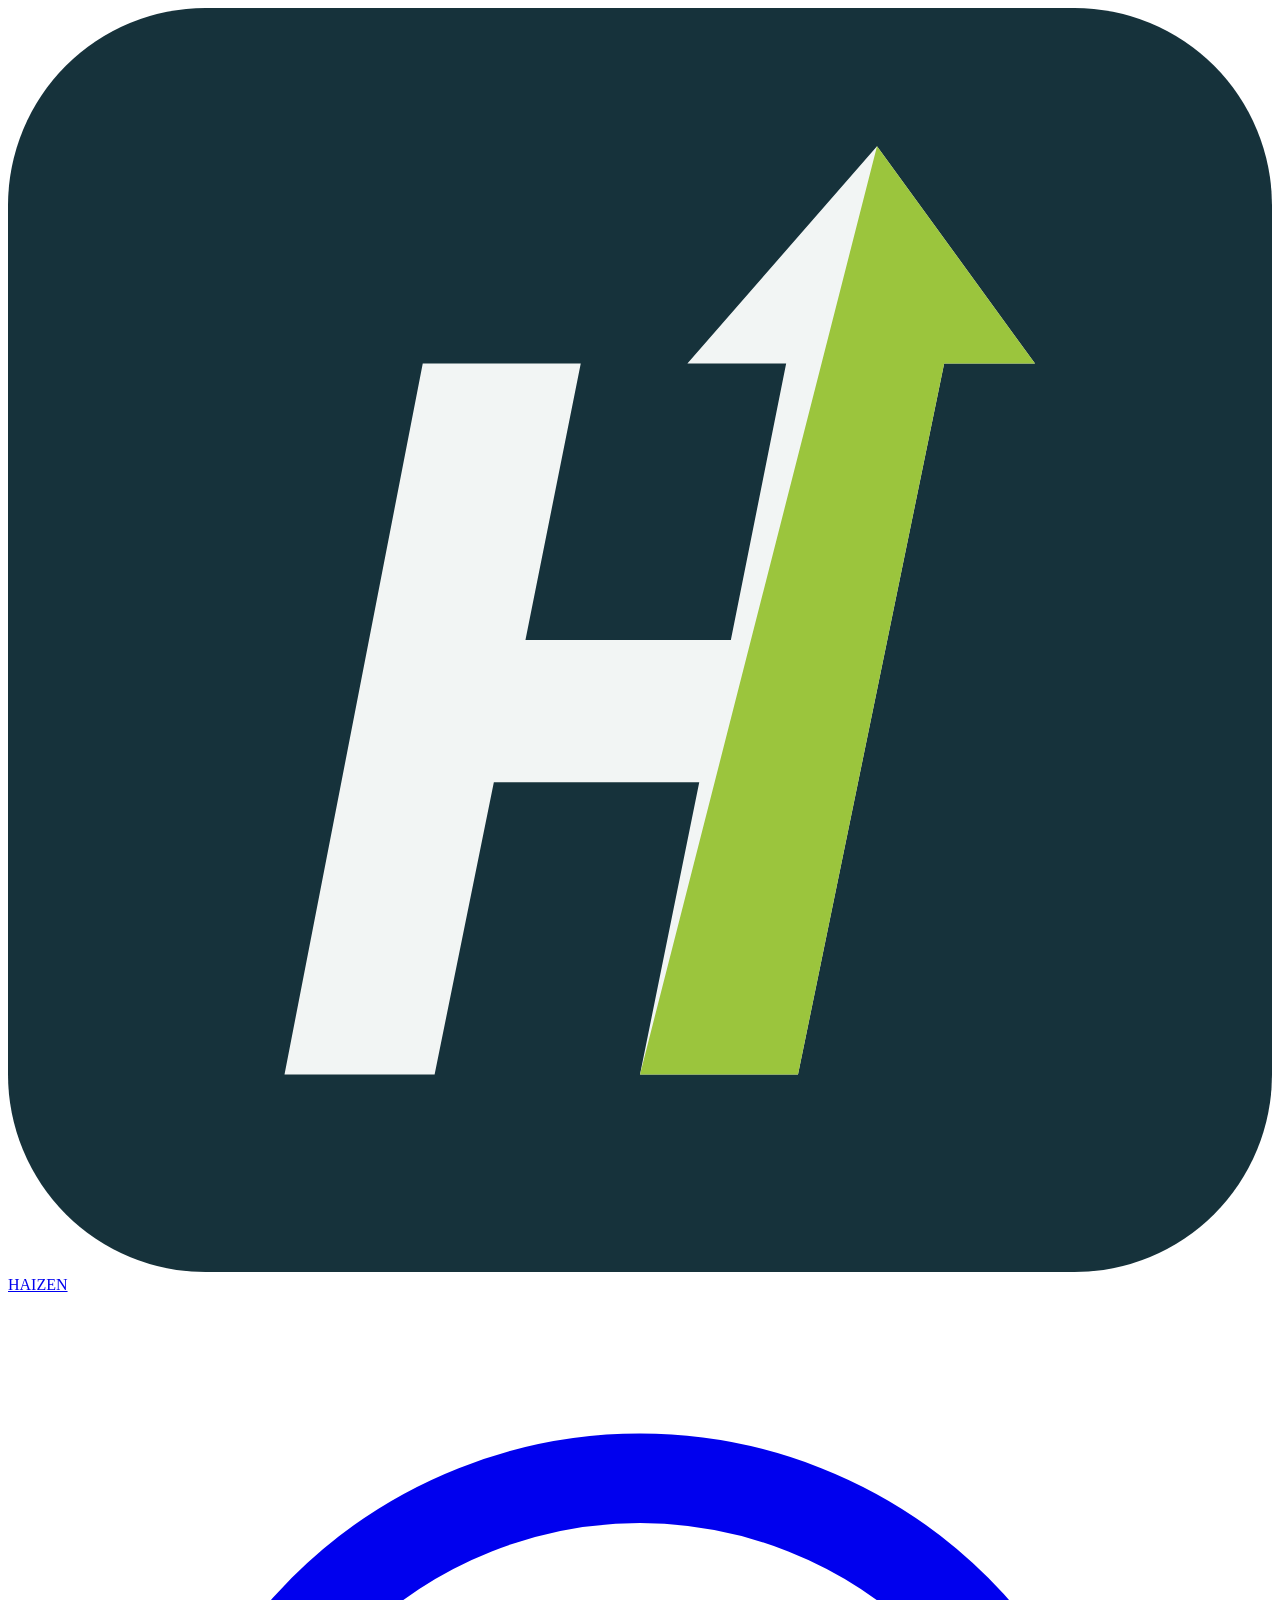
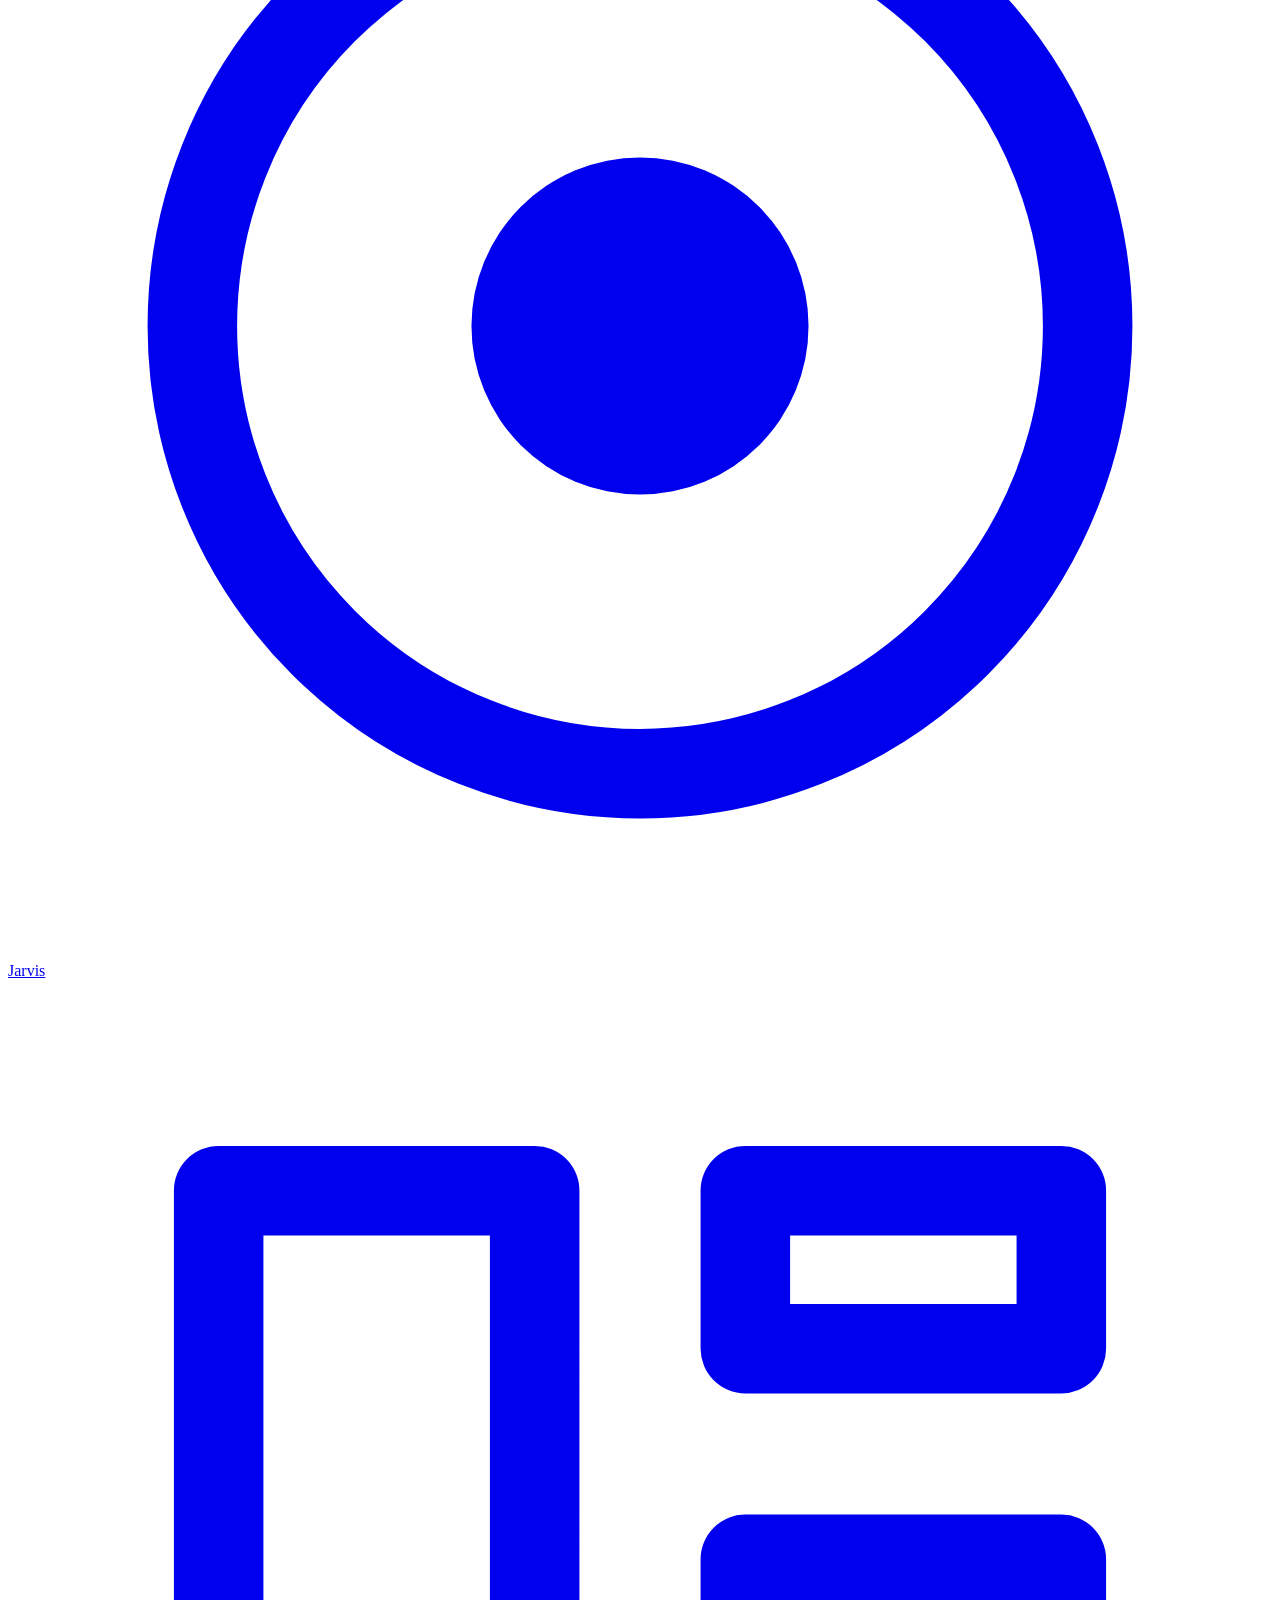
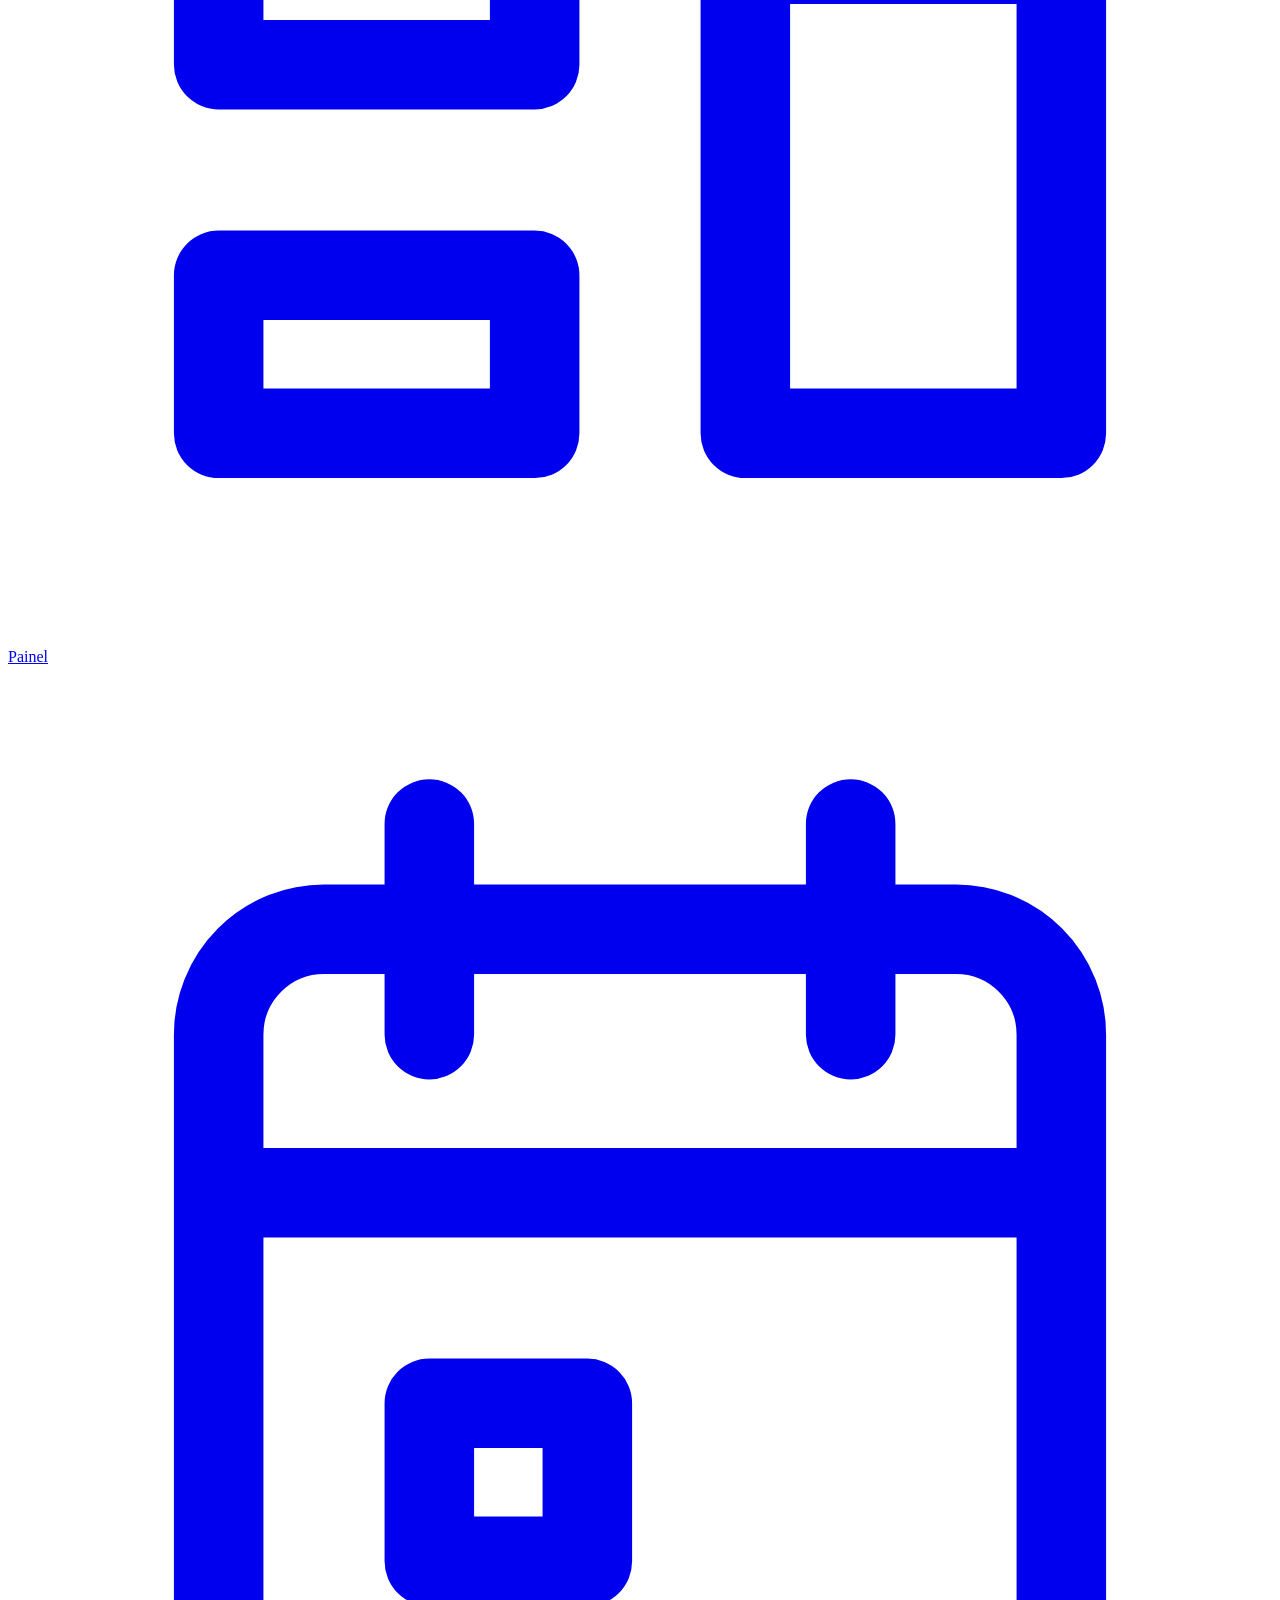
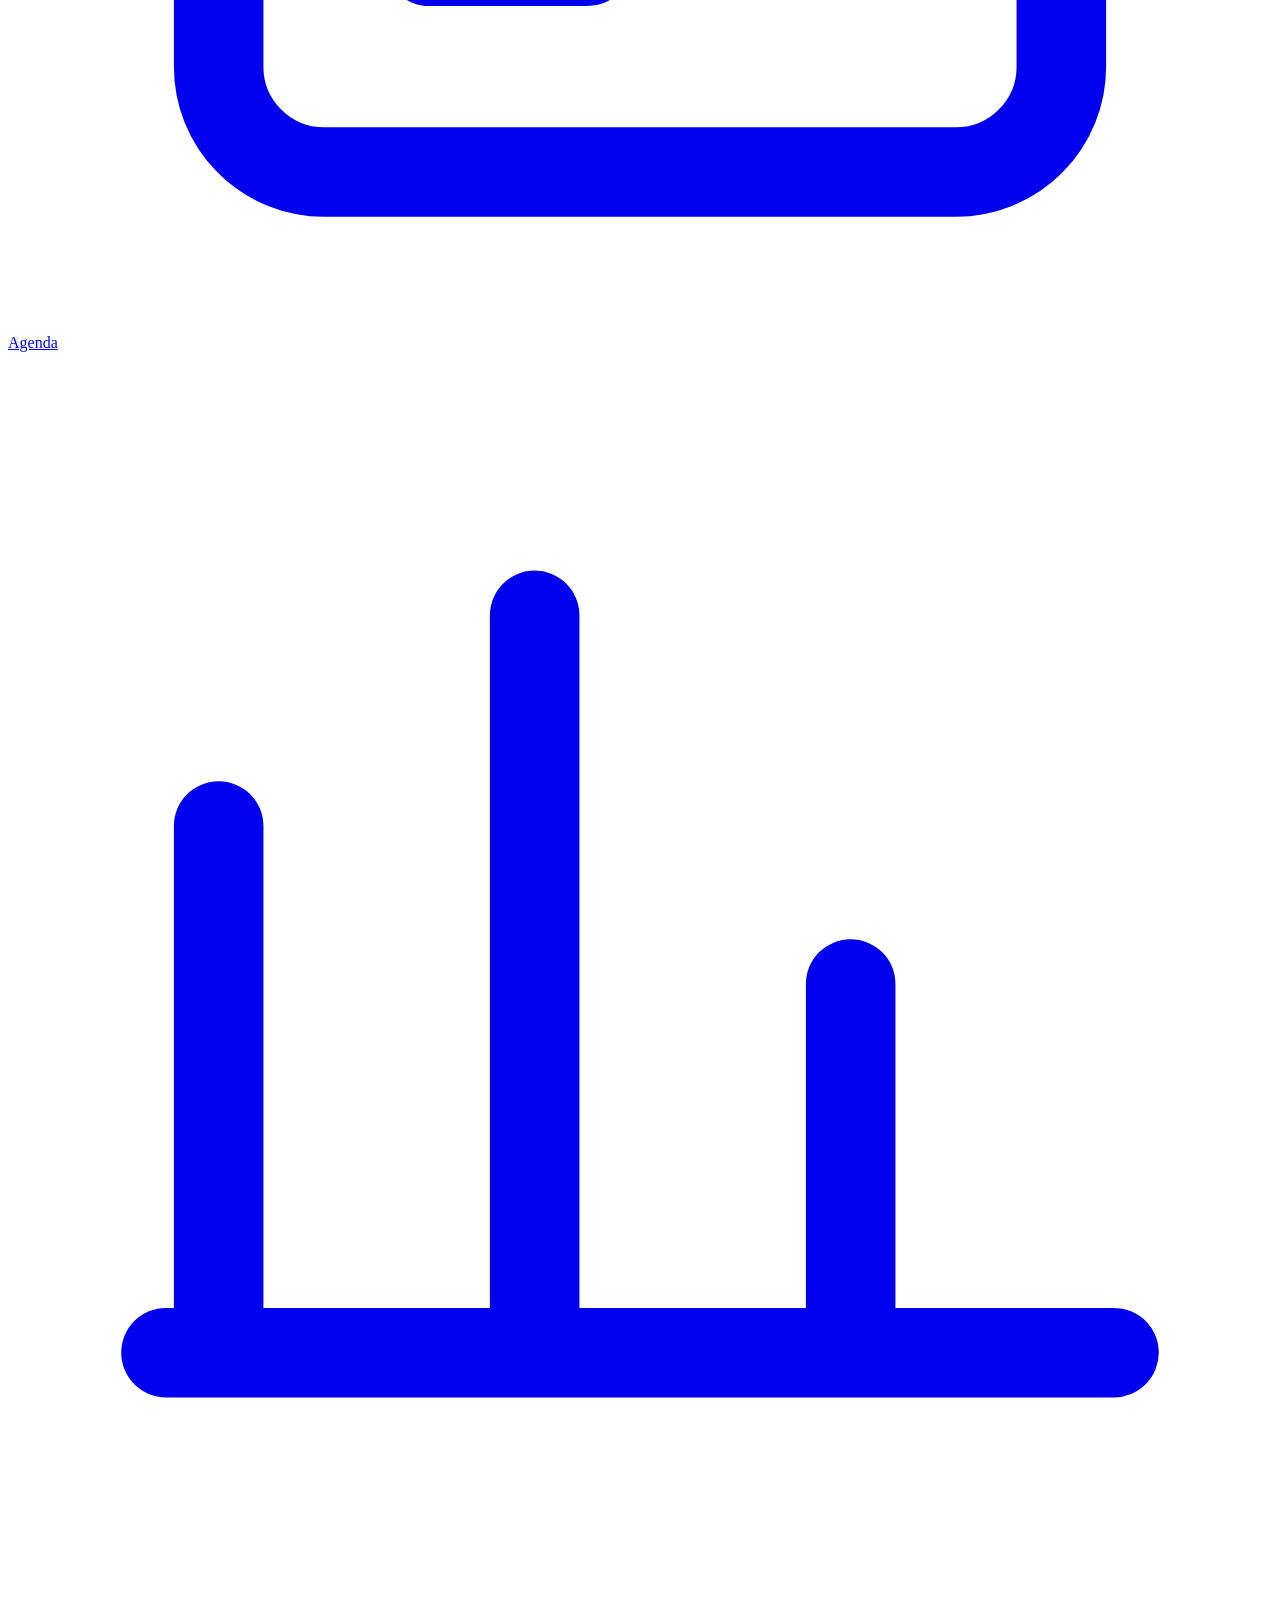
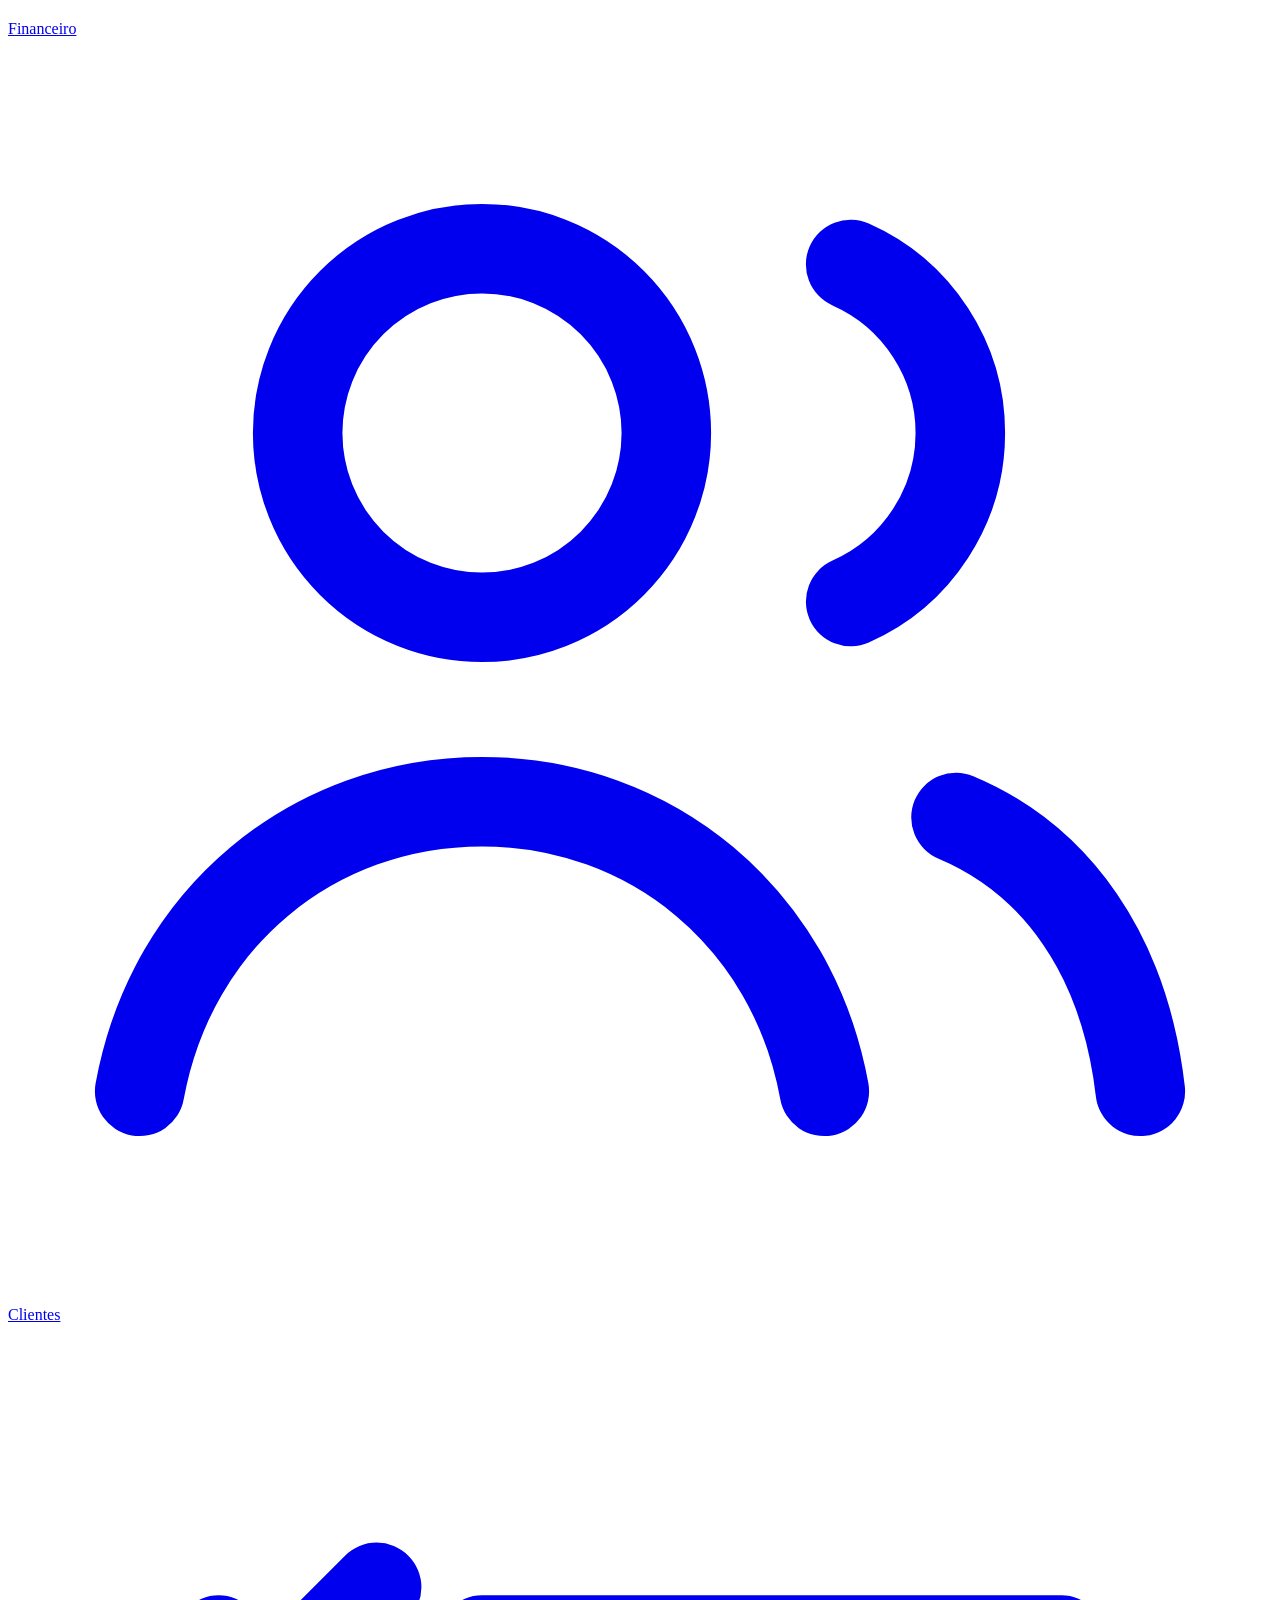
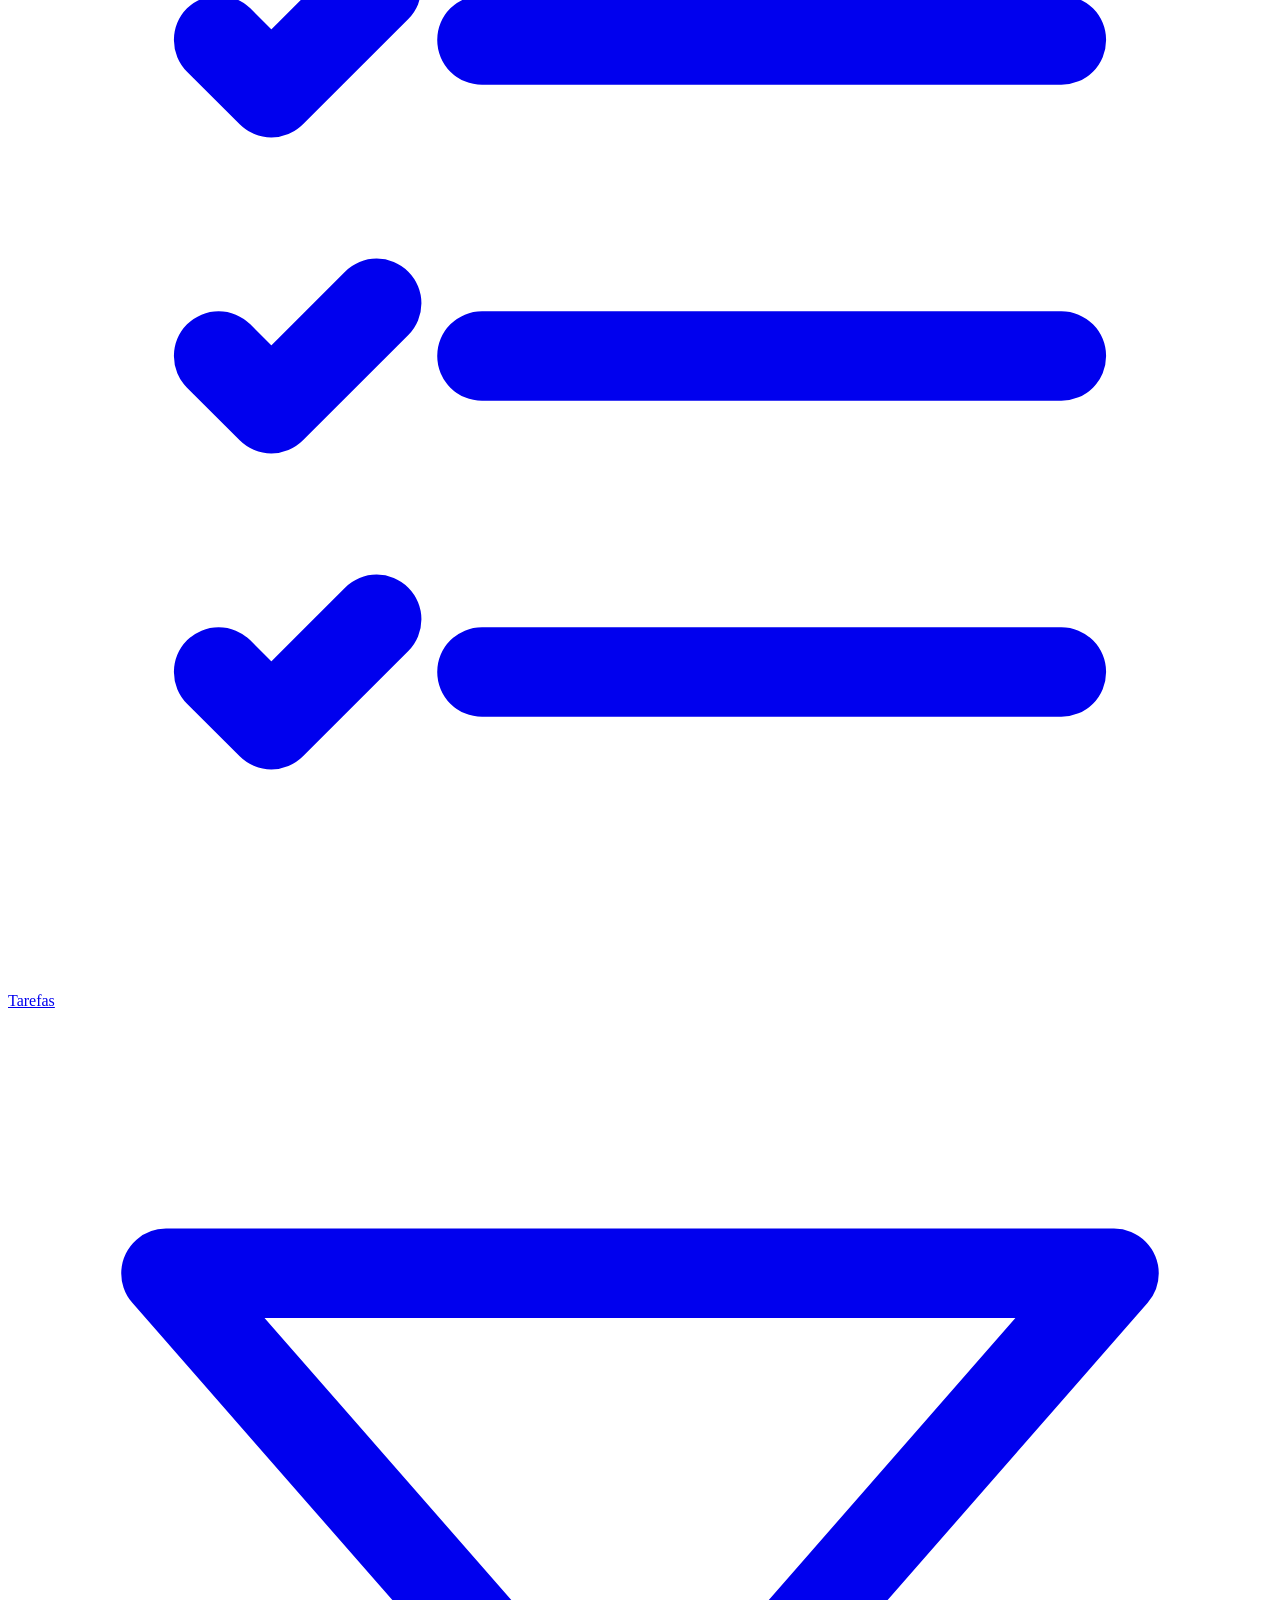
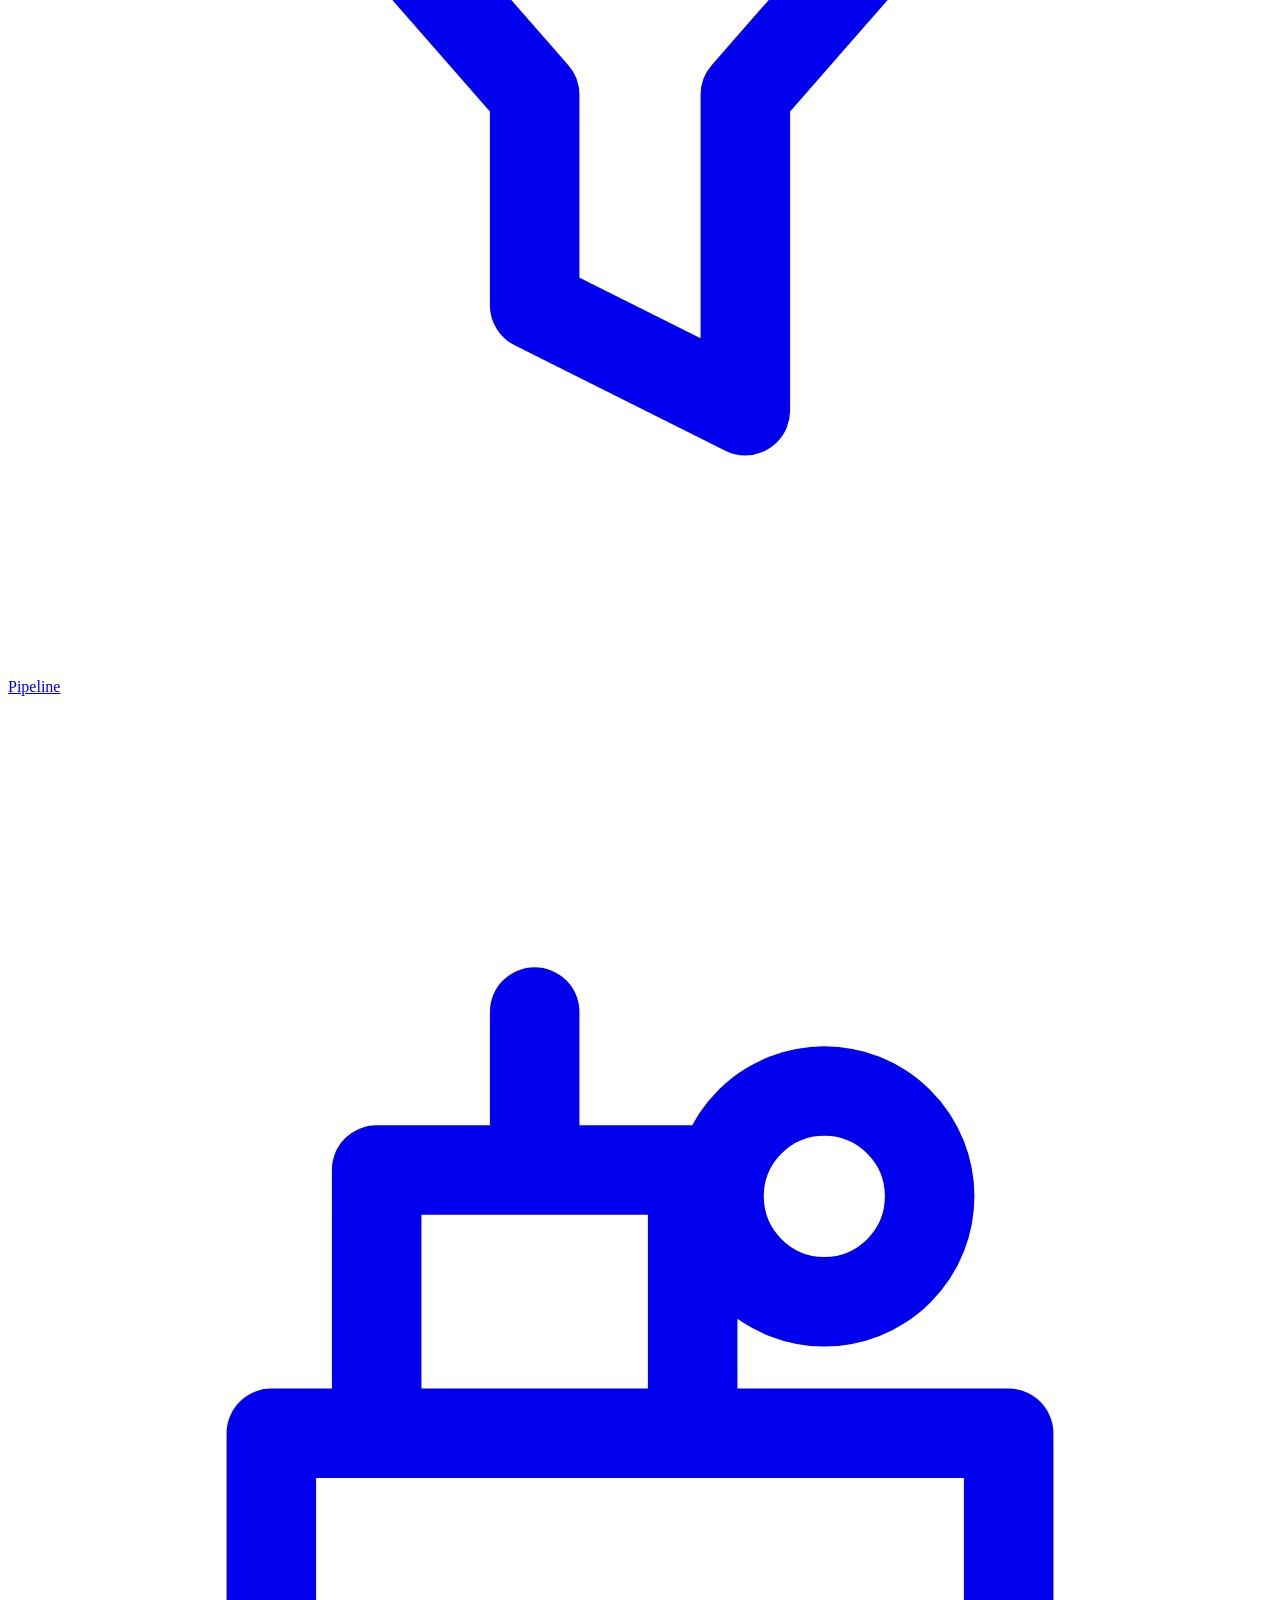
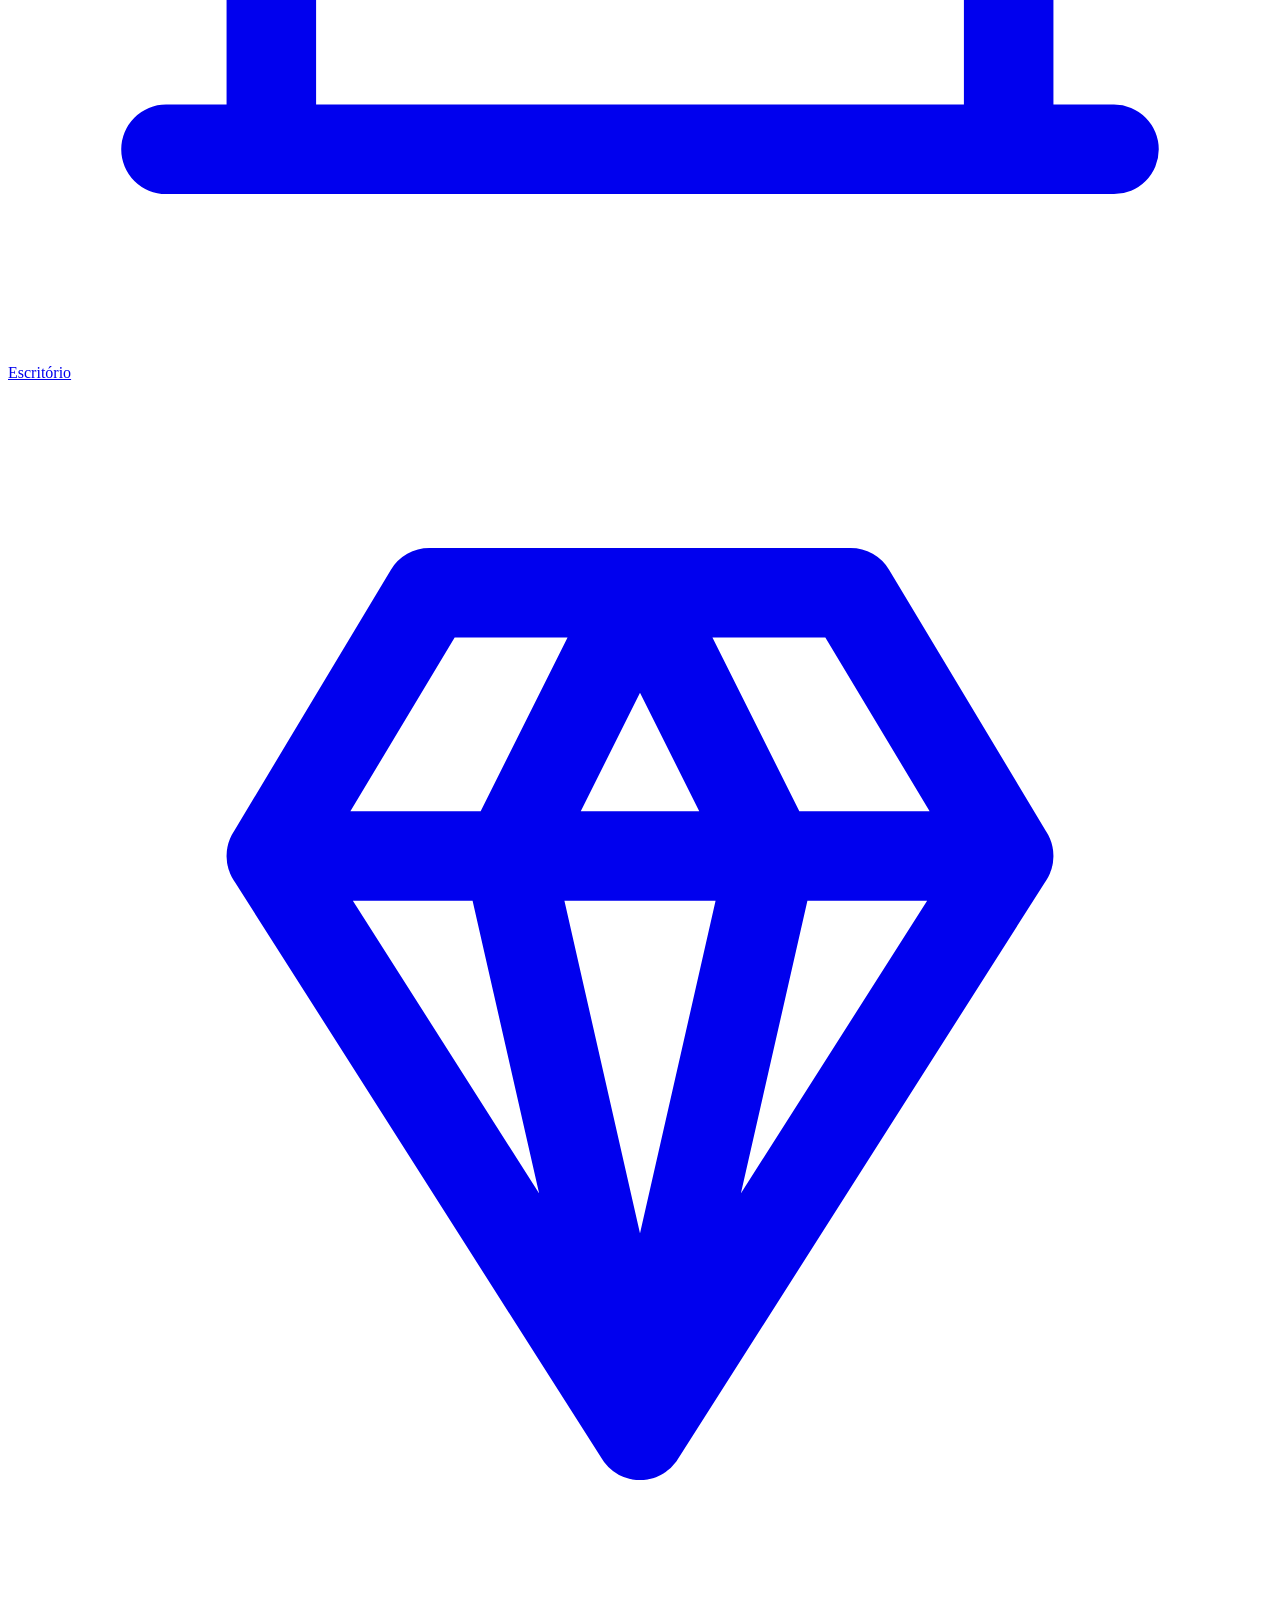
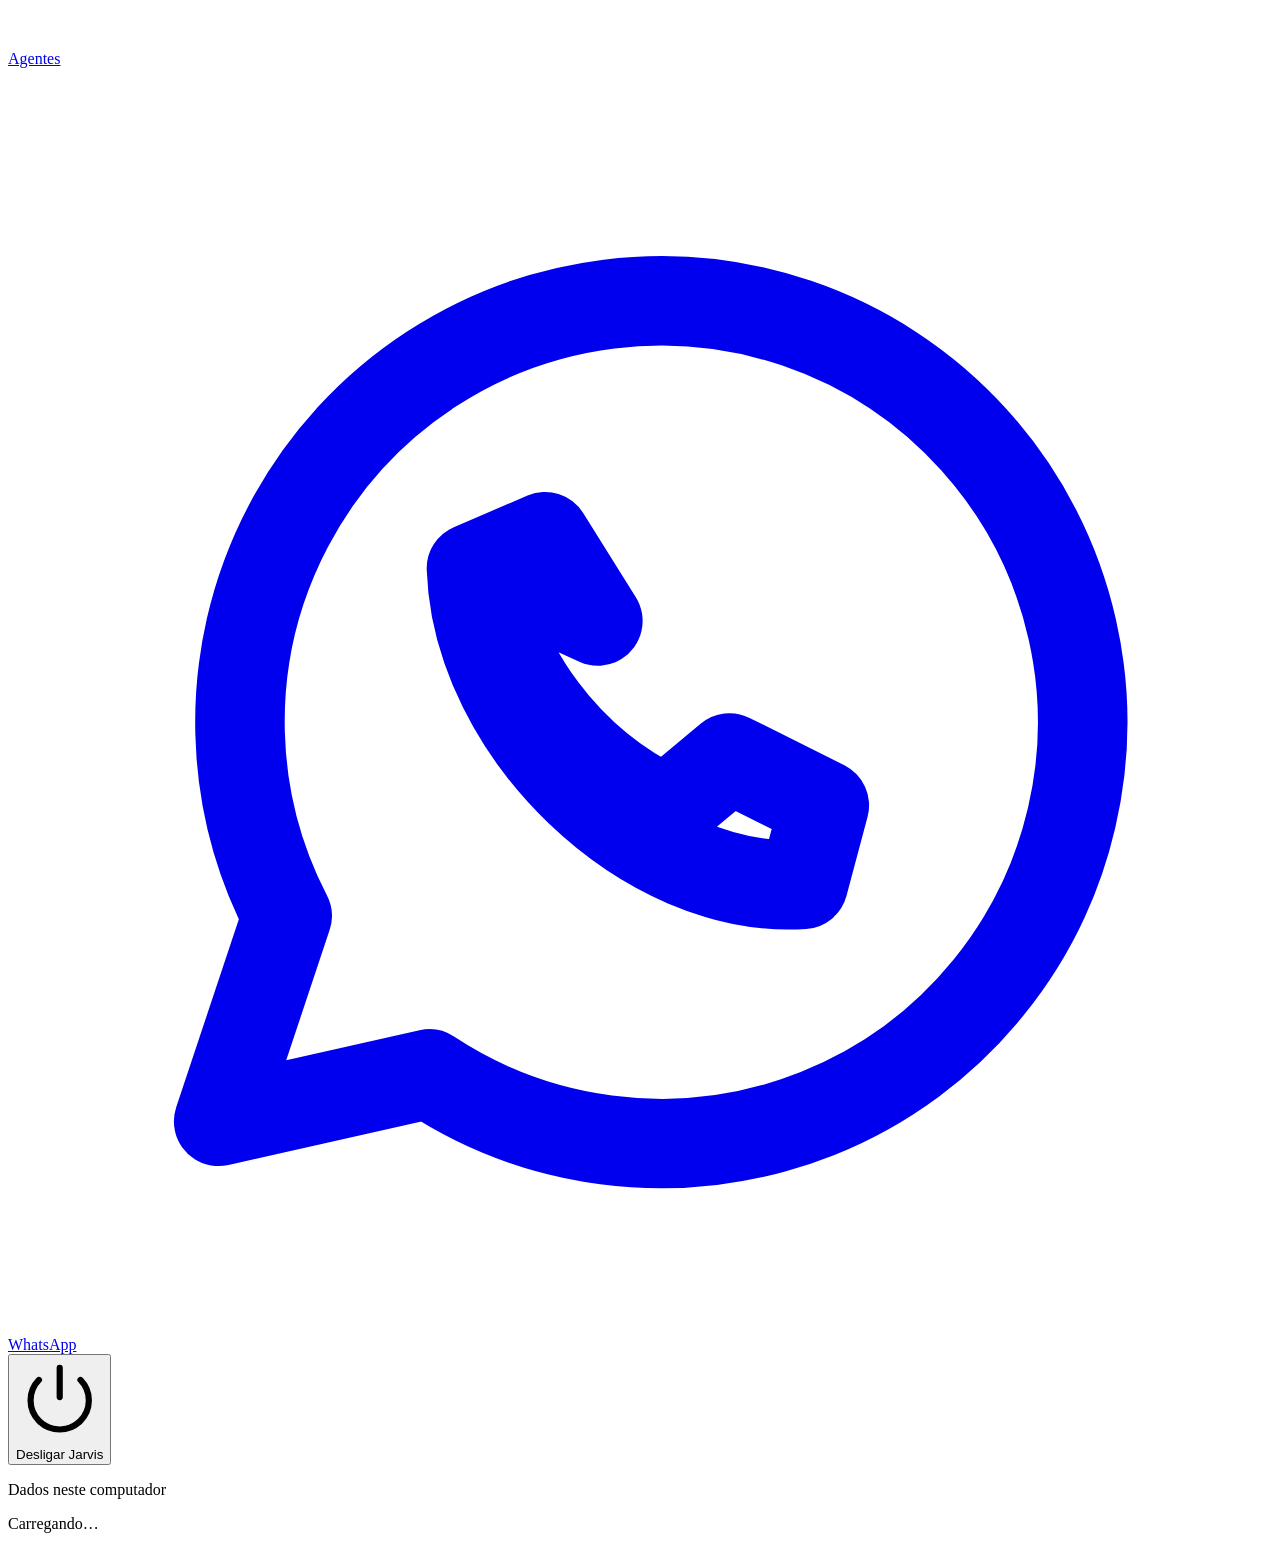
==== haizen/central/static/index.html @ 10f1055e "WhatsApp: mensagens de voz transcritas com o Whisper local; botão e comando de voz para desligar o J" ====
<!doctype html>
<html lang="pt-BR">
<head>
<meta charset="utf-8">
<meta name="viewport" content="width=device-width, initial-scale=1">
<title>Central HAIZEN</title>
<link rel="stylesheet" href="/app.css">
<link rel="icon" href="/icone.svg" type="image/svg+xml">
<link rel="manifest" href="/manifest.webmanifest">
<link rel="apple-touch-icon" href="/icone-192.png">
<meta name="theme-color" content="#0B1D23">
<meta name="apple-mobile-web-app-capable" content="yes">
<meta name="apple-mobile-web-app-title" content="Jarvis">
</head>
<body>
<aside class="trilho" aria-label="Navegação">
  <a class="marca" href="#/painel" aria-label="Central HAIZEN, ir para o painel">
    <svg class="marca-icone" viewBox="0 0 32 32" aria-hidden="true">
      <rect width="32" height="32" rx="5" fill="#16323B"/>
      <path d="M7 27 10.5 9h4l-1.4 7h5.2L19.7 9h-2.5L22 3.5 26 9h-2.3L20 27h-4l1.5-7.4h-5.2L10.8 27z" fill="#F2F5F4"/>
      <path d="M22 3.5 26 9h-2.3L20 27h-4" fill="#9BC53D"/>
    </svg>
    <span class="marca-nome">HAIZEN</span>
  </a>
  <nav aria-label="Telas">
    <a href="#/jarvis" data-rota="jarvis" class="nav-jarvis"><svg class="nav-icone" viewBox="0 0 24 24" aria-hidden="true"><circle cx="12" cy="12" r="8.5" fill="none" stroke="currentColor" stroke-width="1.7" stroke-linecap="round" stroke-linejoin="round"/><circle cx="12" cy="12" r="3.2" fill="currentColor"/></svg><span>Jarvis</span><span class="nav-estado" id="nav-estado" hidden></span></a>
    <div class="nav-grupo">
      <a href="#/painel" data-rota="painel"><svg class="nav-icone" viewBox="0 0 24 24" aria-hidden="true"><path d="M4 13h6V4H4zM14 20h6v-9h-6zM4 20h6v-3H4zM14 7h6V4h-6z" fill="none" stroke="currentColor" stroke-width="1.7" stroke-linecap="round" stroke-linejoin="round"/></svg><span>Painel</span></a>
      <a href="#/agenda" data-rota="agenda"><svg class="nav-icone" viewBox="0 0 24 24" aria-hidden="true"><path d="M4 7a2 2 0 0 1 2-2h12a2 2 0 0 1 2 2v12a2 2 0 0 1-2 2H6a2 2 0 0 1-2-2zM4 10h16M8 3v4M16 3v4M8 14h3v3H8z" fill="none" stroke="currentColor" stroke-width="1.7" stroke-linecap="round" stroke-linejoin="round"/></svg><span>Agenda</span></a>
      <a href="#/financeiro" data-rota="financeiro"><svg class="nav-icone" viewBox="0 0 24 24" aria-hidden="true"><path d="M4 19V9M10 19V5M16 19v-7M21 19H3" fill="none" stroke="currentColor" stroke-width="1.7" stroke-linecap="round" stroke-linejoin="round"/></svg><span>Financeiro</span></a>
      <a href="#/clientes" data-rota="clientes"><svg class="nav-icone" viewBox="0 0 24 24" aria-hidden="true"><path d="M9 11a3.5 3.5 0 1 0 0-7 3.5 3.5 0 0 0 0 7ZM2.5 20c.6-3.3 3.3-5.5 6.5-5.5s5.9 2.2 6.5 5.5M16 4.3a3.5 3.5 0 0 1 0 6.4M18 14.8c1.9.8 3.2 2.6 3.5 5.2" fill="none" stroke="currentColor" stroke-width="1.7" stroke-linecap="round" stroke-linejoin="round"/></svg><span>Clientes</span></a>
      <a href="#/tarefas" data-rota="tarefas"><svg class="nav-icone" viewBox="0 0 24 24" aria-hidden="true"><path d="M9 6h11M9 12h11M9 18h11M4 6l1 1 2-2M4 12l1 1 2-2M4 18l1 1 2-2" fill="none" stroke="currentColor" stroke-width="1.7" stroke-linecap="round" stroke-linejoin="round"/></svg><span>Tarefas</span></a>
      <a href="#/pipeline" data-rota="pipeline"><svg class="nav-icone" viewBox="0 0 24 24" aria-hidden="true"><path d="M3 5h18l-7 8v6l-4-2v-4z" fill="none" stroke="currentColor" stroke-width="1.7" stroke-linecap="round" stroke-linejoin="round"/></svg><span>Pipeline</span></a>
      <a href="#/escritorio" data-rota="escritorio"><svg class="nav-icone" viewBox="0 0 24 24" aria-hidden="true"><path d="M3 20h18M5 20v-6h14v6M7 14V9h6v5M10 9V6M15.5 11.5a2 2 0 1 0 0-4 2 2 0 0 0 0 4z" fill="none" stroke="currentColor" stroke-width="1.7" stroke-linecap="round" stroke-linejoin="round"/></svg><span>Escritório</span></a>
      <a href="#/agentes" data-rota="agentes"><svg class="nav-icone" viewBox="0 0 24 24" aria-hidden="true"><path d="M8 4h8l3 5-7 11L5 9z M5 9h14 M12 20 9.5 9 12 4l2.5 5z" fill="none" stroke="currentColor" stroke-width="1.7" stroke-linecap="round" stroke-linejoin="round"/></svg><span>Agentes</span> <span class="selo" id="selo-agentes" hidden></span></a>
      <a href="#/whatsapp" data-rota="whatsapp"><svg class="nav-icone" viewBox="0 0 24 24" aria-hidden="true"><path d="M4 20l1.3-3.9A8 8 0 1 1 8 19.1z" fill="none" stroke="currentColor" stroke-width="1.7" stroke-linecap="round" stroke-linejoin="round"/><path d="M9 9.5c.3 1.9 1.6 3.7 3.5 4.6l1.2-1 1.8.9-.4 1.5c-3 .2-6.2-2.9-6.3-6l1.4-.6 1 1.6z" fill="none" stroke="currentColor" stroke-width="1.7" stroke-linecap="round" stroke-linejoin="round"/></svg><span>WhatsApp</span></a>
    </div>
  </nav>
  <div class="trilho-sistema" id="sistema" hidden>
    <button type="button" class="mic-pilula" id="mic-global" aria-pressed="true"><span class="mic-ponto" aria-hidden="true"></span><span id="mic-global-rotulo">Microfone ligado</span></button>
    <button type="button" class="trilho-botao" id="abrir-ajustes" hidden><svg class="nav-icone" viewBox="0 0 24 24" aria-hidden="true"><path d="M12 15a3 3 0 1 0 0-6 3 3 0 0 0 0 6Z" fill="none" stroke="currentColor" stroke-width="1.7" stroke-linecap="round" stroke-linejoin="round"/><path d="M19.4 15a1.7 1.7 0 0 0 .3 1.8l.1.1a2 2 0 1 1-2.8 2.8l-.1-.1a1.7 1.7 0 0 0-1.8-.3 1.7 1.7 0 0 0-1 1.5V21a2 2 0 1 1-4 0v-.1a1.7 1.7 0 0 0-1.1-1.5 1.7 1.7 0 0 0-1.8.3l-.1.1a2 2 0 1 1-2.8-2.8l.1-.1a1.7 1.7 0 0 0 .3-1.8 1.7 1.7 0 0 0-1.5-1H3a2 2 0 1 1 0-4h.1a1.7 1.7 0 0 0 1.5-1.1 1.7 1.7 0 0 0-.3-1.8l-.1-.1a2 2 0 1 1 2.8-2.8l.1.1a1.7 1.7 0 0 0 1.8.3H9a1.7 1.7 0 0 0 1-1.5V3a2 2 0 1 1 4 0v.1a1.7 1.7 0 0 0 1 1.5 1.7 1.7 0 0 0 1.8-.3l.1-.1a2 2 0 1 1 2.8 2.8l-.1.1a1.7 1.7 0 0 0-.3 1.8V9a1.7 1.7 0 0 0 1.5 1H21a2 2 0 1 1 0 4h-.1a1.7 1.7 0 0 0-1.5 1Z" fill="none" stroke="currentColor" stroke-width="1.7" stroke-linecap="round" stroke-linejoin="round"/></svg><span>Ajustes</span></button>
  </div>
  <button type="button" class="trilho-botao desligar" id="desligar-jarvis"><svg class="nav-icone" viewBox="0 0 24 24" aria-hidden="true"><path d="M12 3v8M6.3 6.3a8 8 0 1 0 11.4 0" fill="none" stroke="currentColor" stroke-width="1.7" stroke-linecap="round" stroke-linejoin="round"/></svg><span>Desligar Jarvis</span></button>
  <p class="trilho-rodape">Dados neste computador</p>
</aside>

<div class="versao" id="versao" role="status" hidden>
  <span>Há uma versão nova do Jarvis instalada neste PC. Reinicie para usar.</span>
  <button class="botao primario" type="button" id="versao-reiniciar">Reiniciar agora</button>
</div>

<main id="conteudo" tabindex="-1">
  <p class="carregando">Carregando…</p>
</main>

<dialog id="dialogo">
  <form method="dialog" id="dialogo-form">
    <header class="dialogo-topo">
      <h2 id="dialogo-titulo"></h2>
      <button type="button" class="botao-icone" data-fechar aria-label="Fechar">✕</button>
    </header>
    <div id="dialogo-corpo"></div>
    <p class="erro" id="dialogo-erro" role="alert" hidden></p>
    <footer class="dialogo-acoes" id="dialogo-acoes"></footer>
  </form>
</dialog>

<div class="aviso" id="aviso" role="status" aria-live="polite" hidden></div>
<script src="/app.js"></script>
</body>
</html>
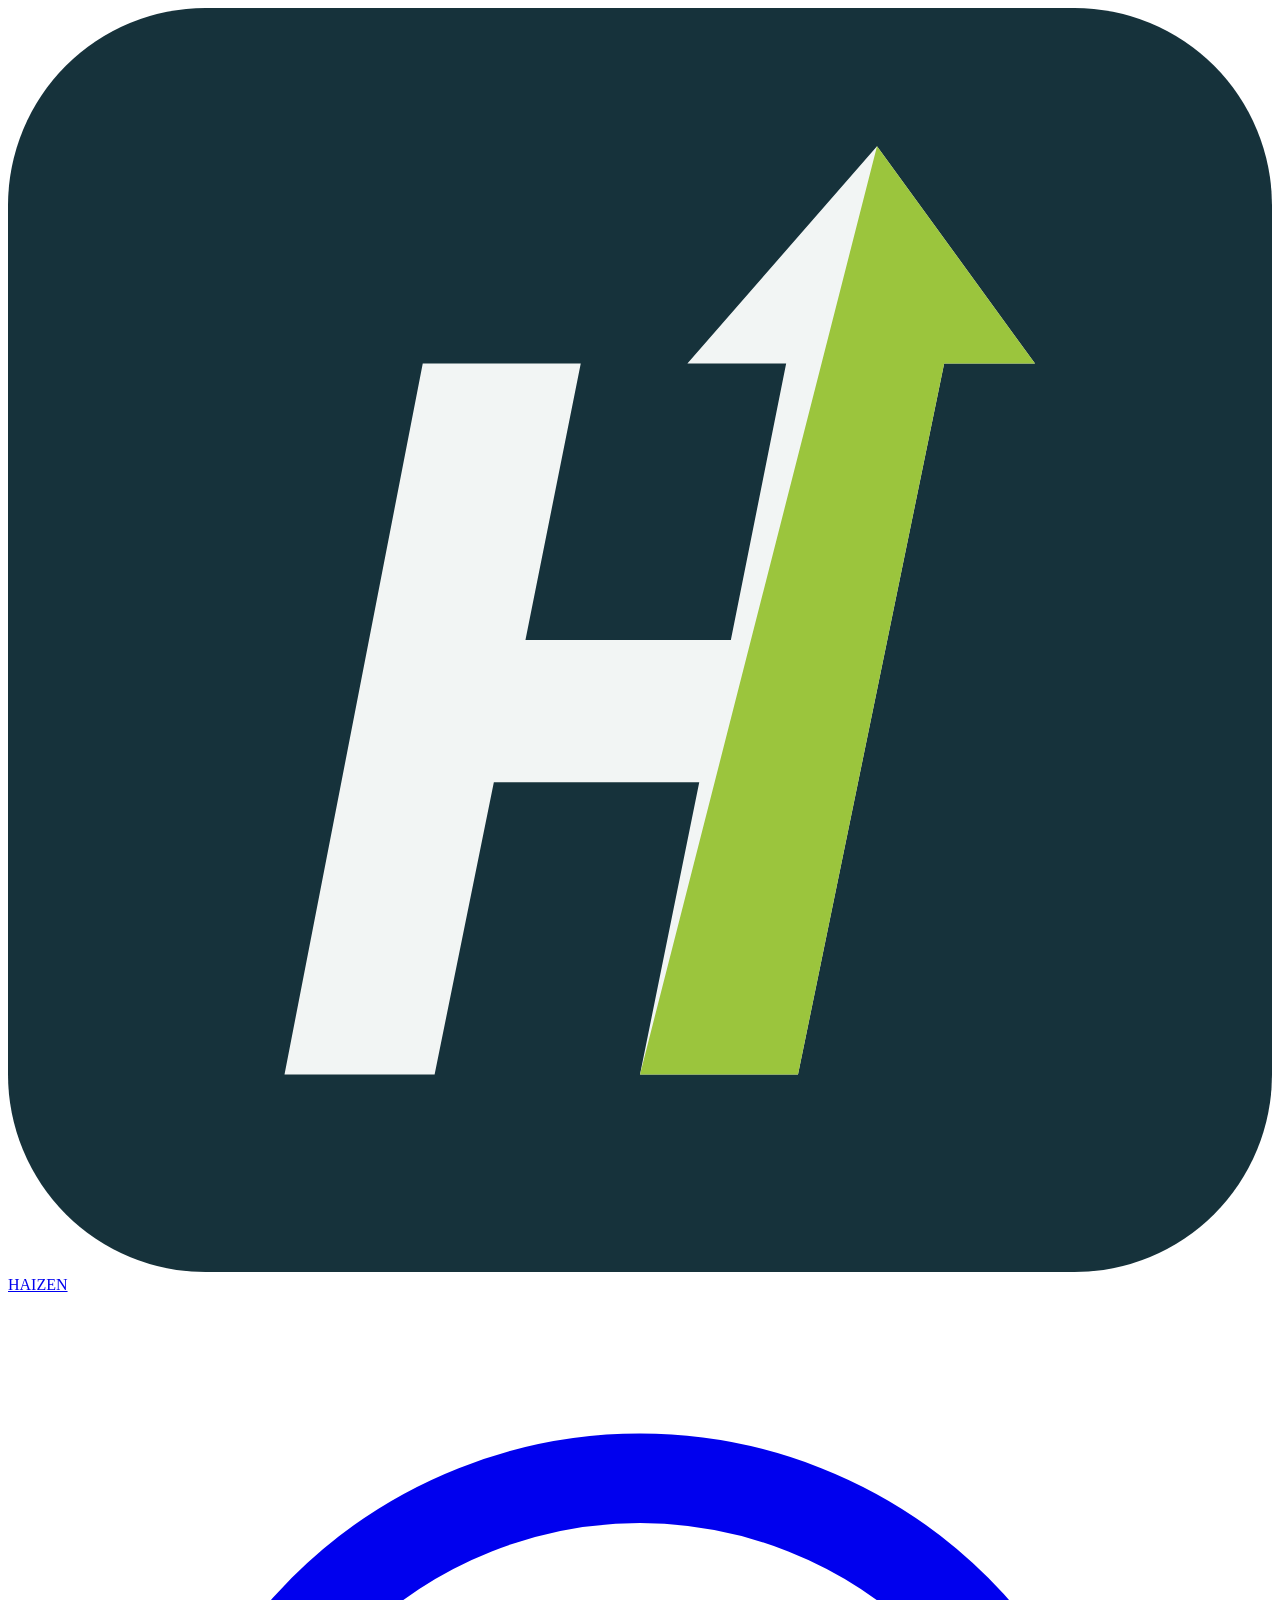
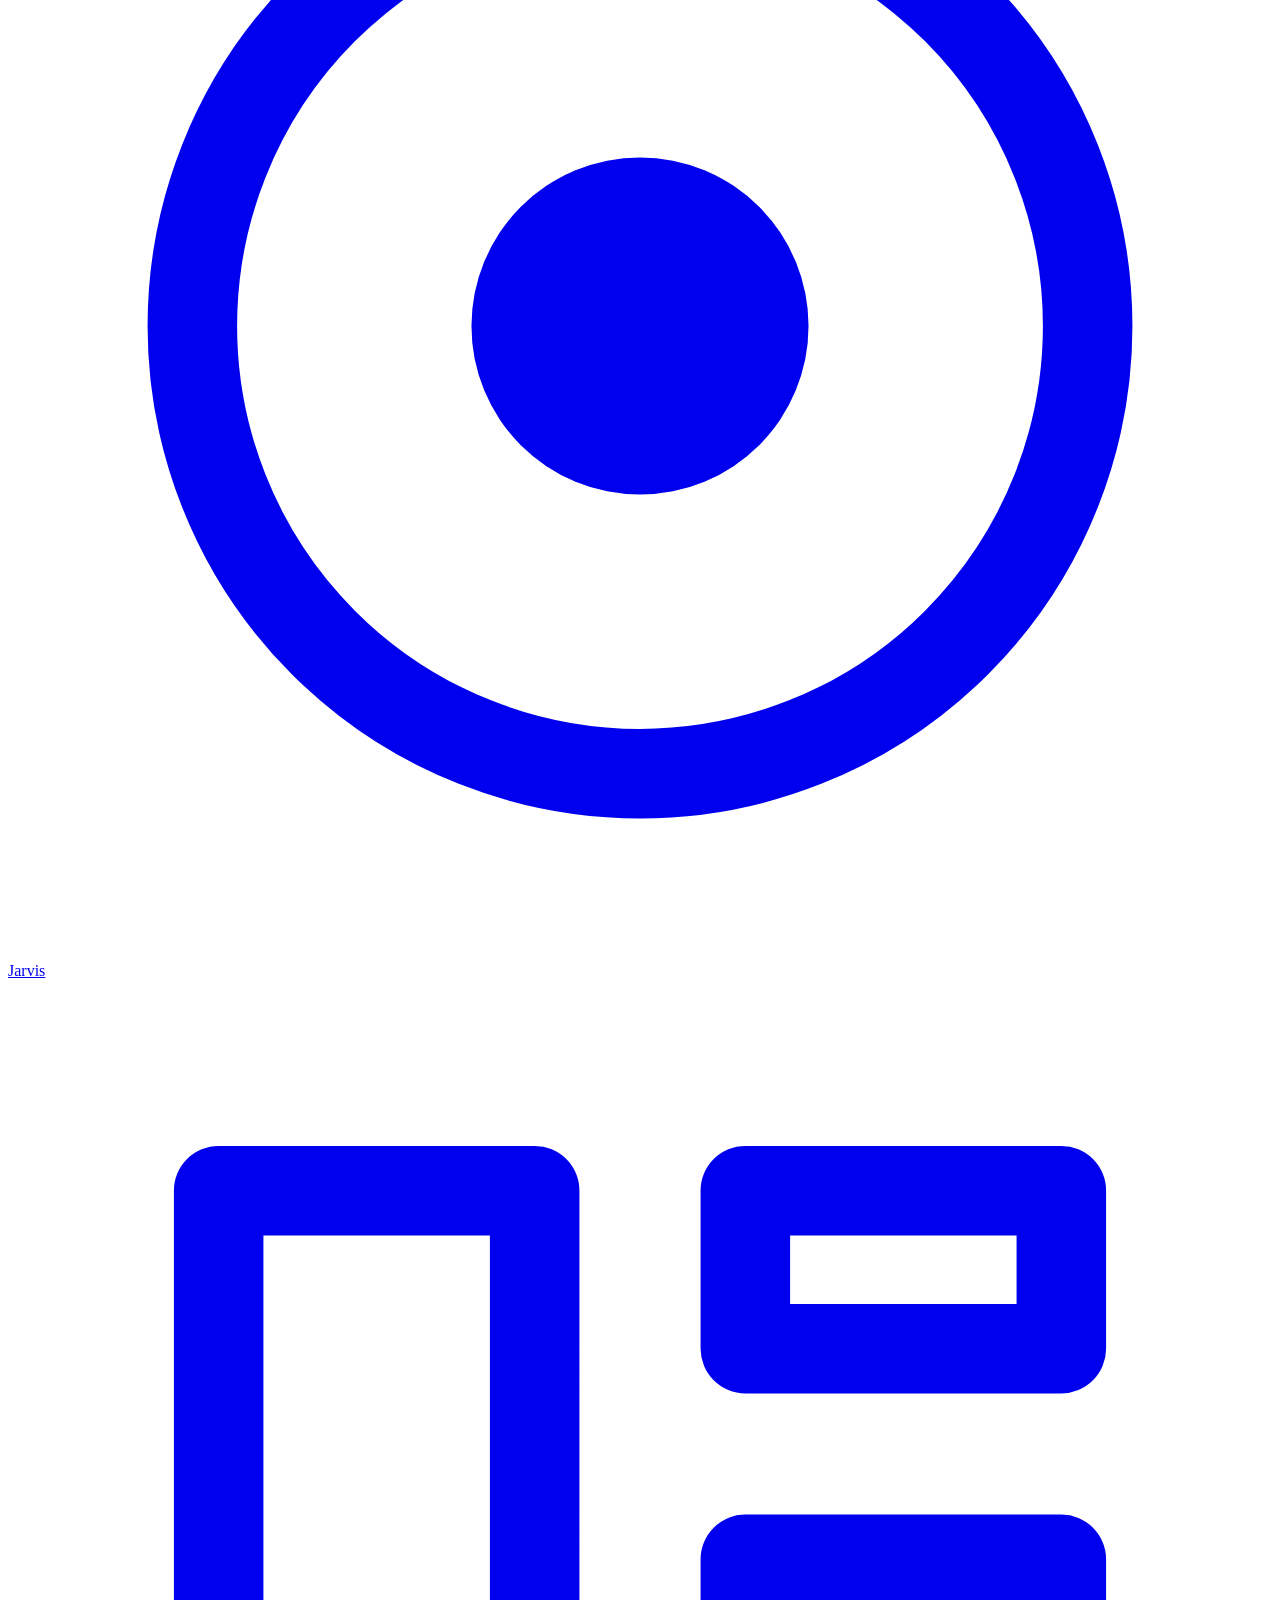
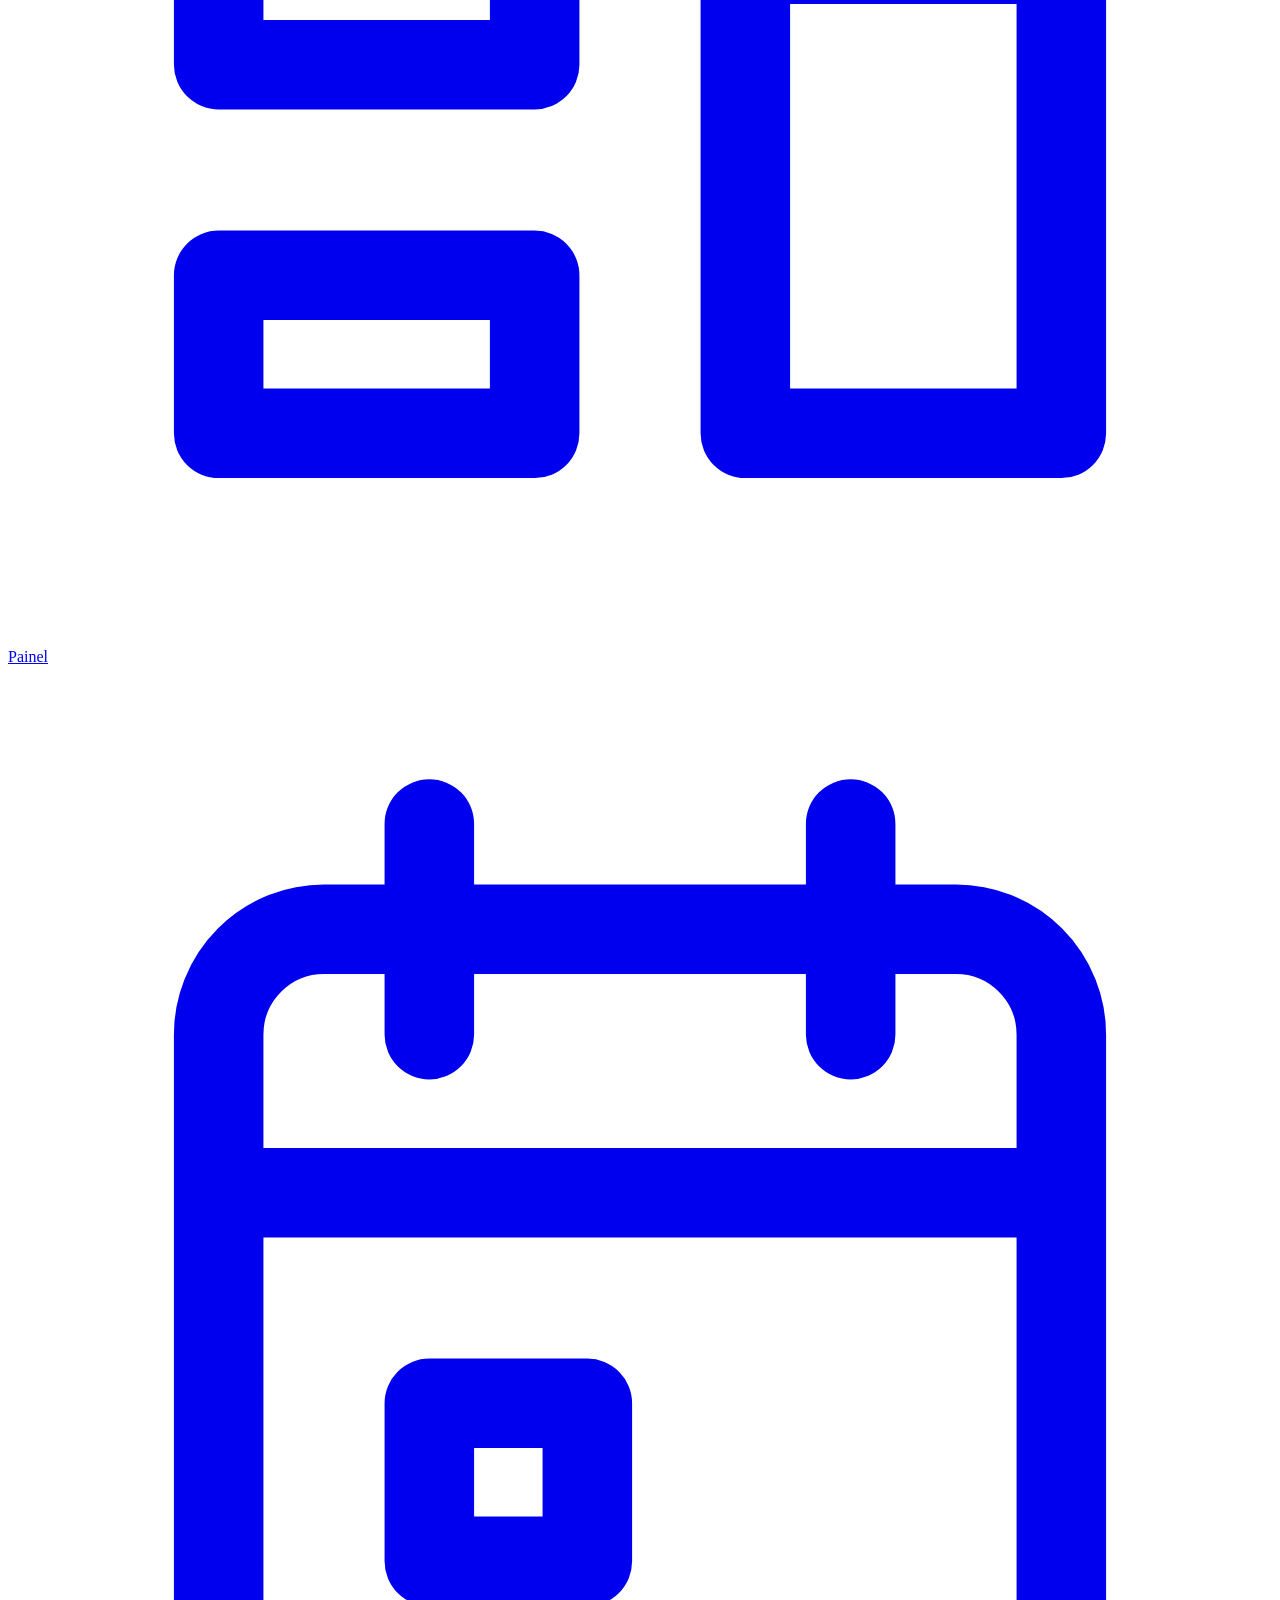
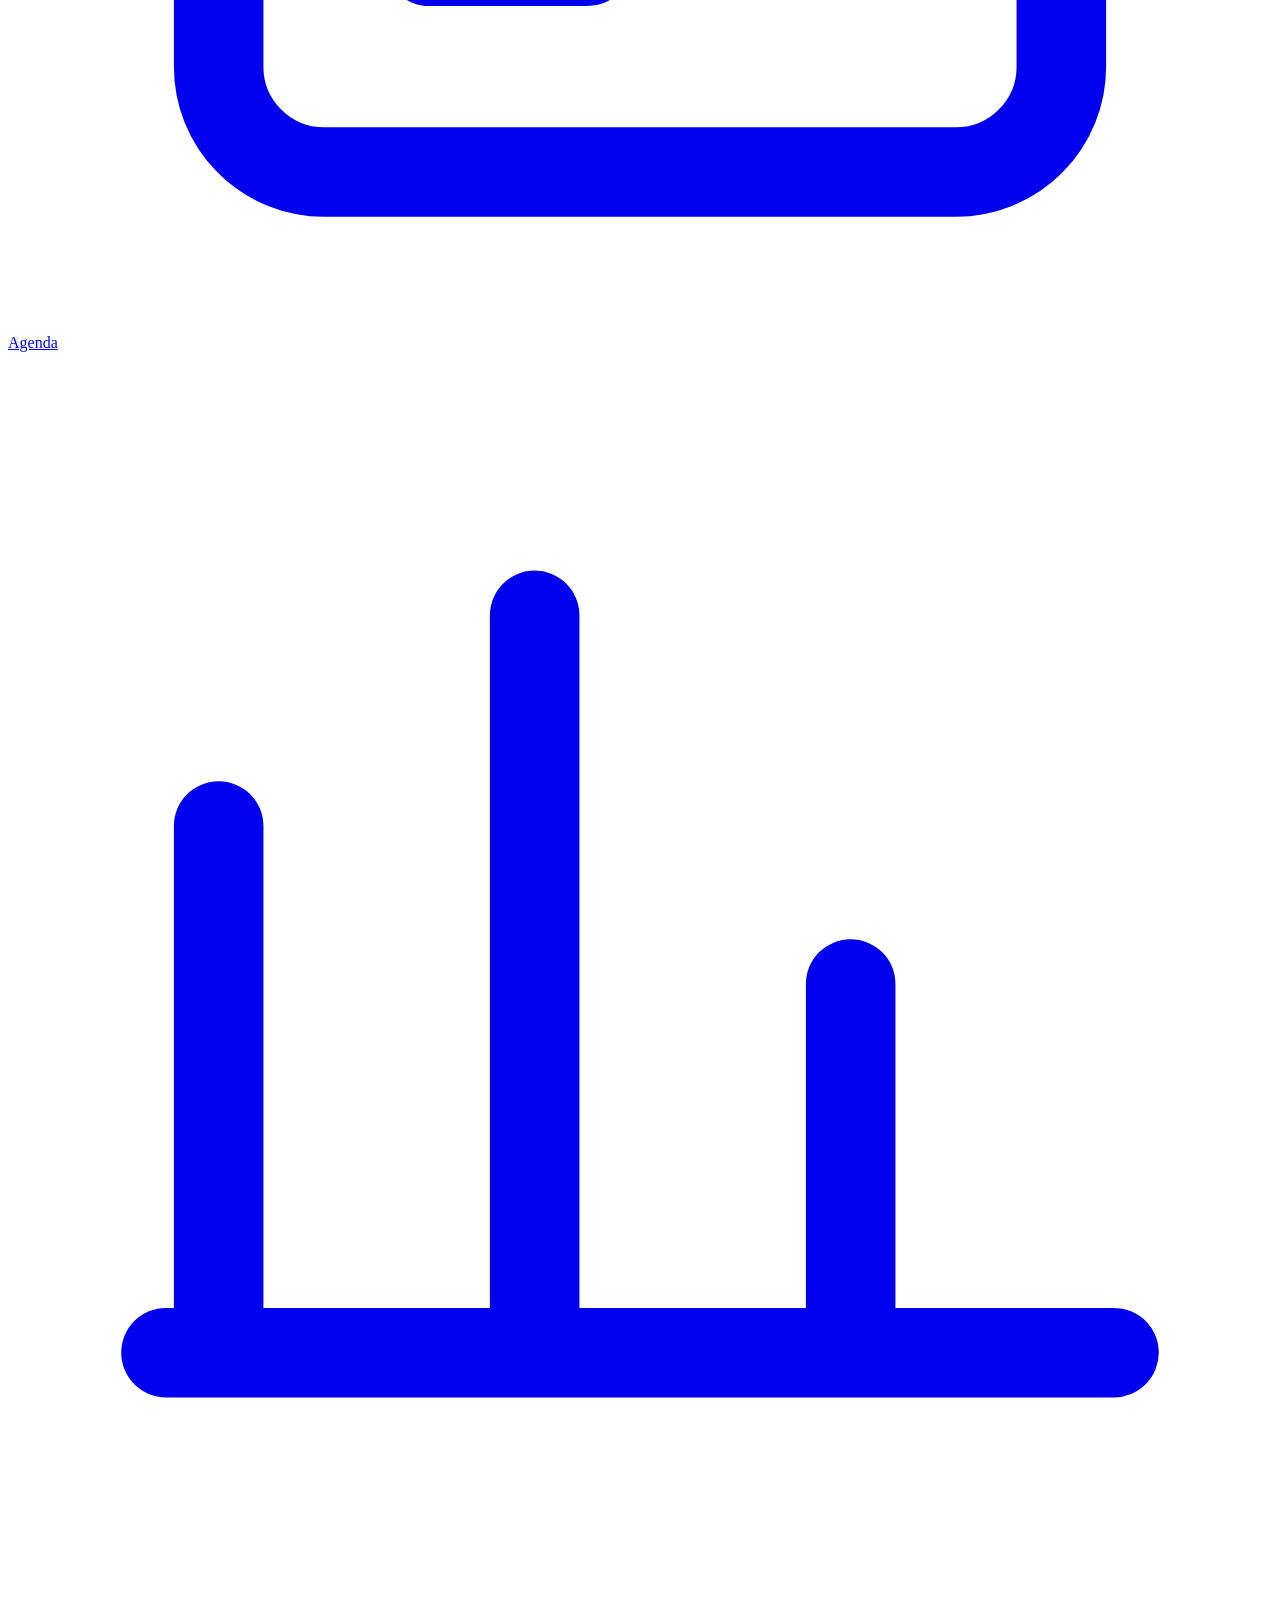
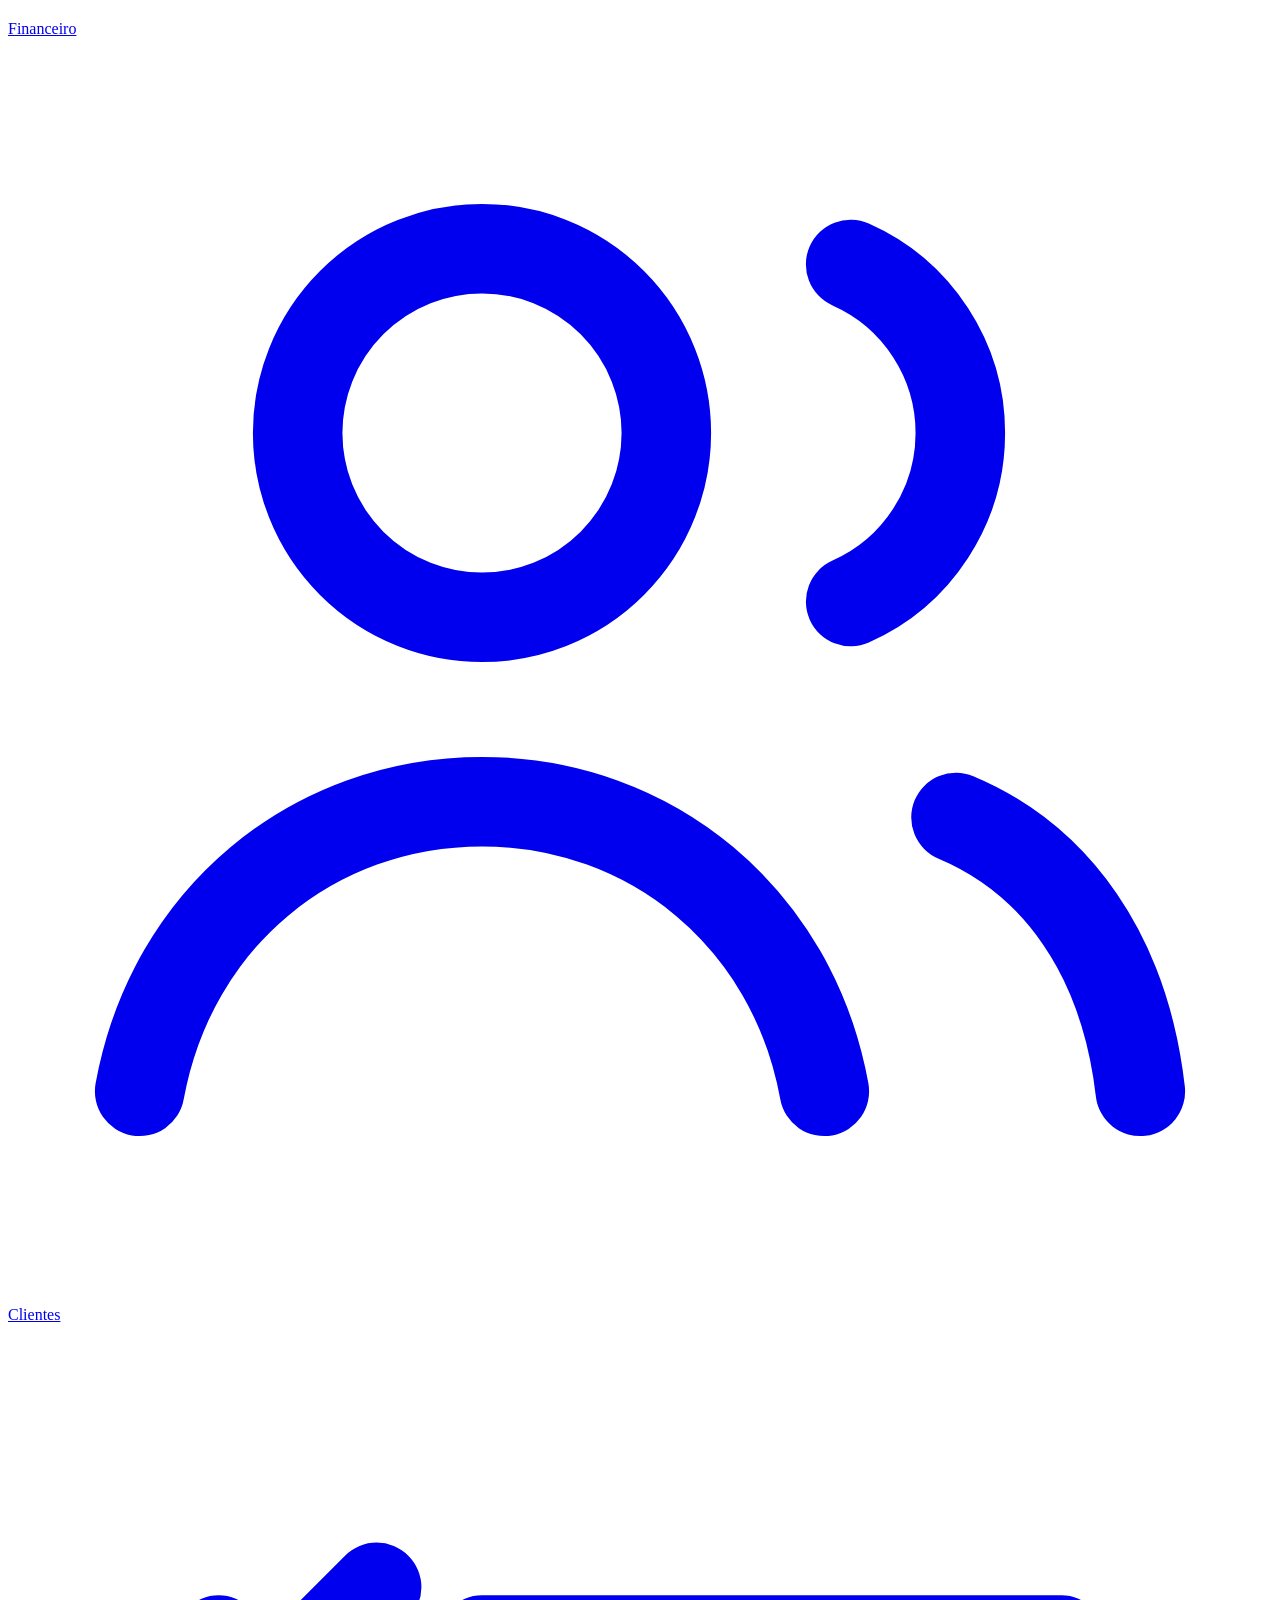
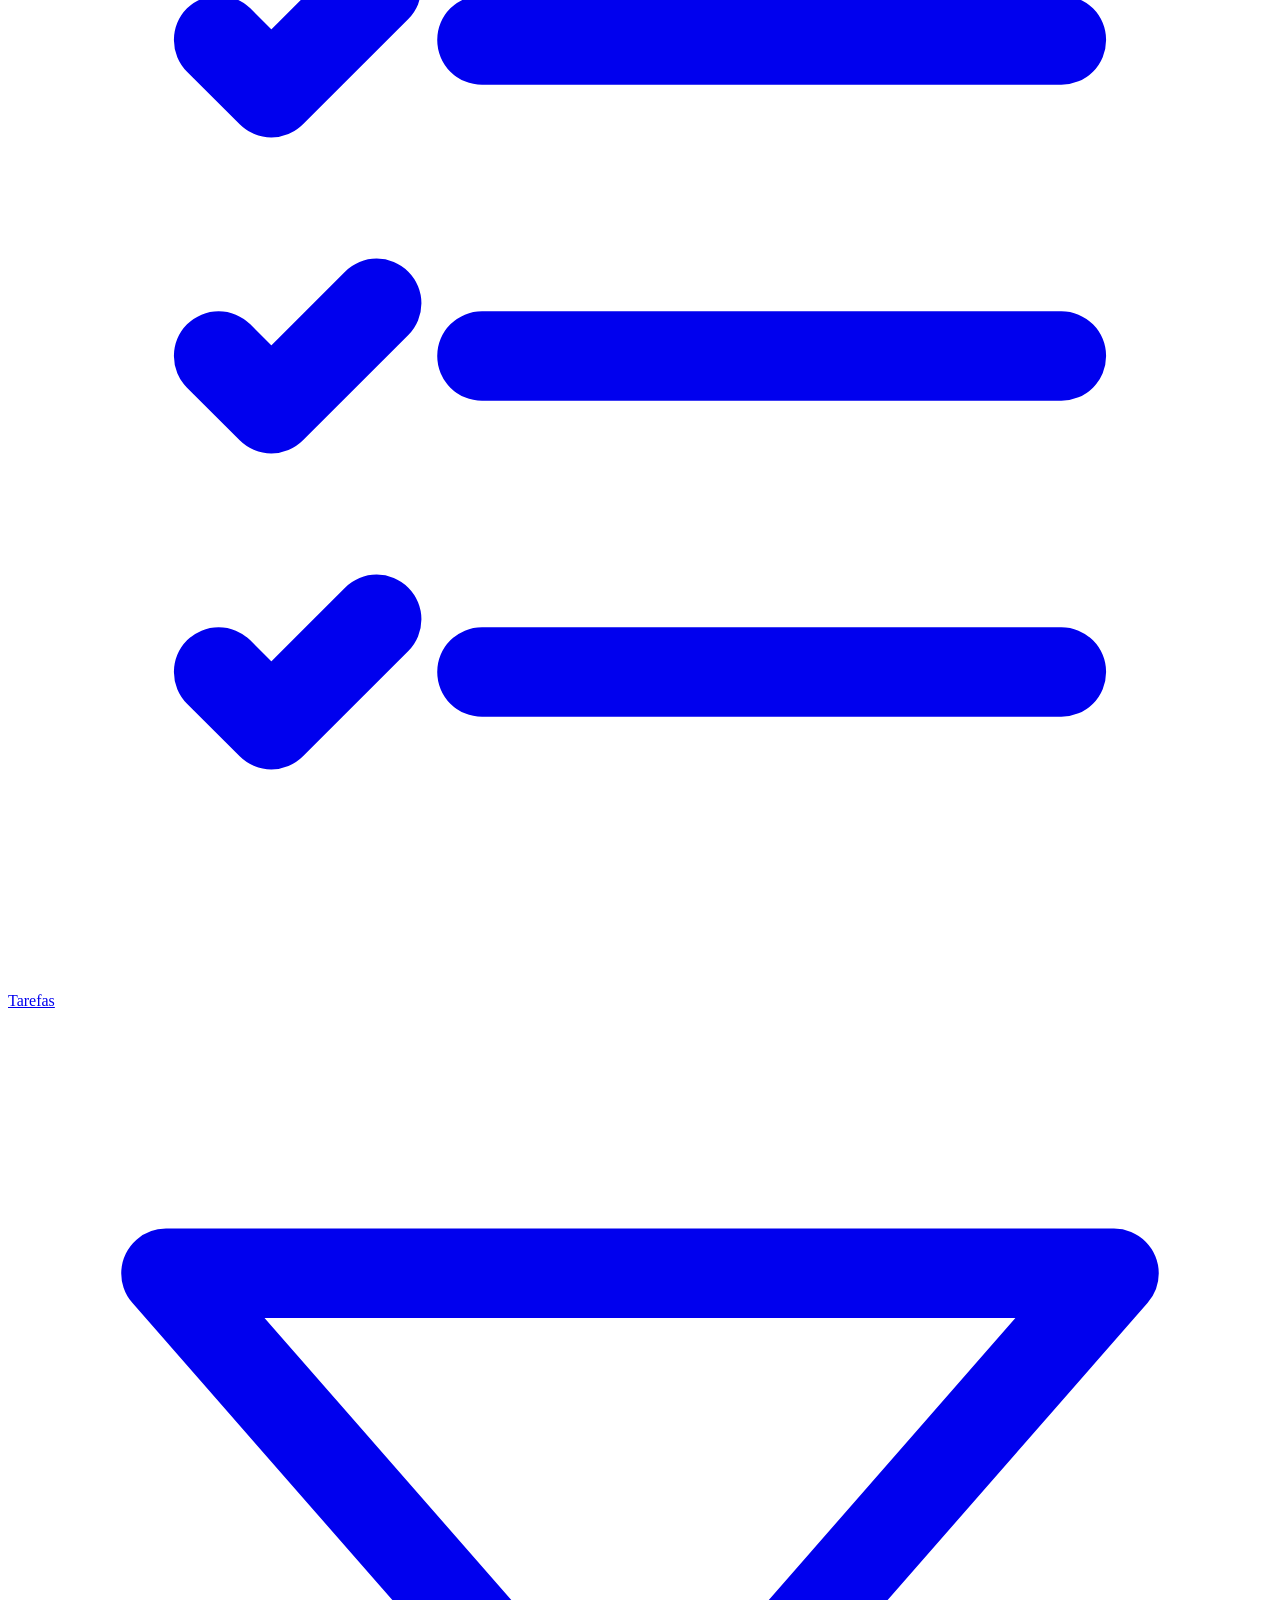
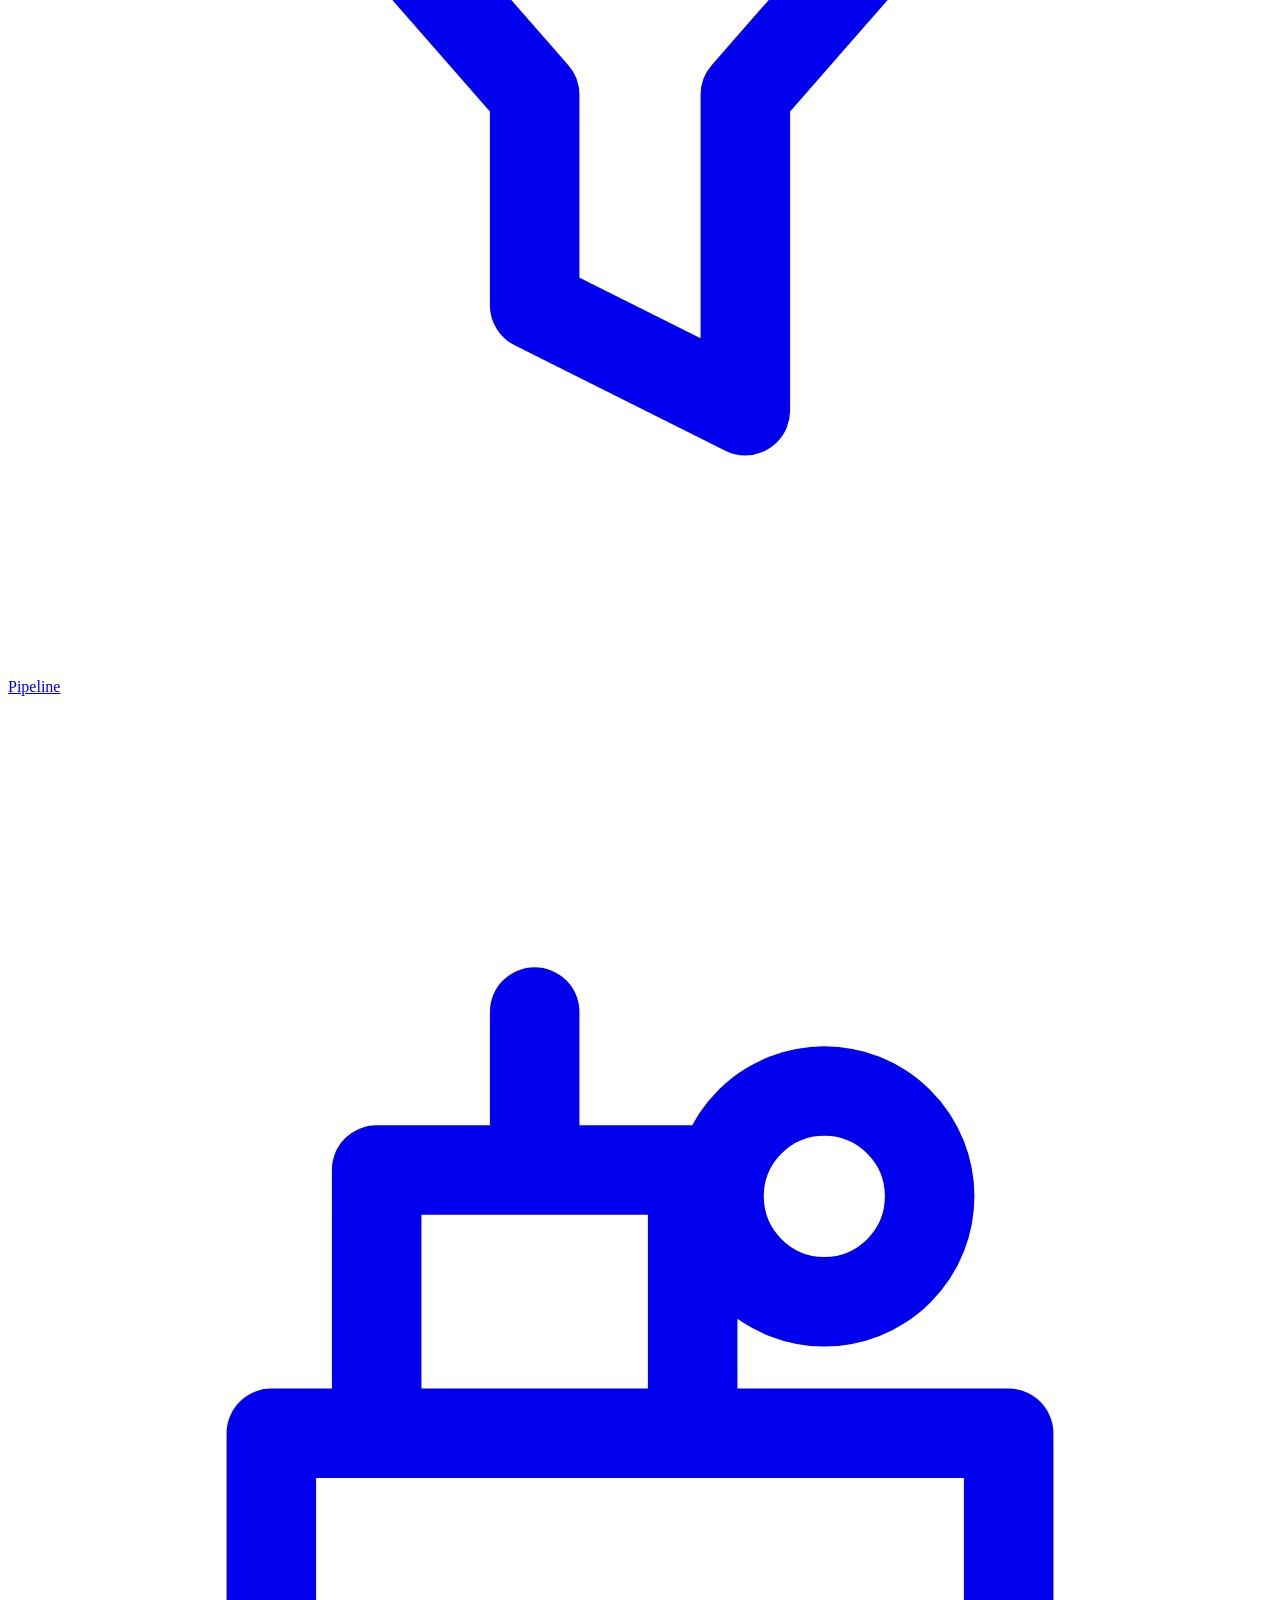
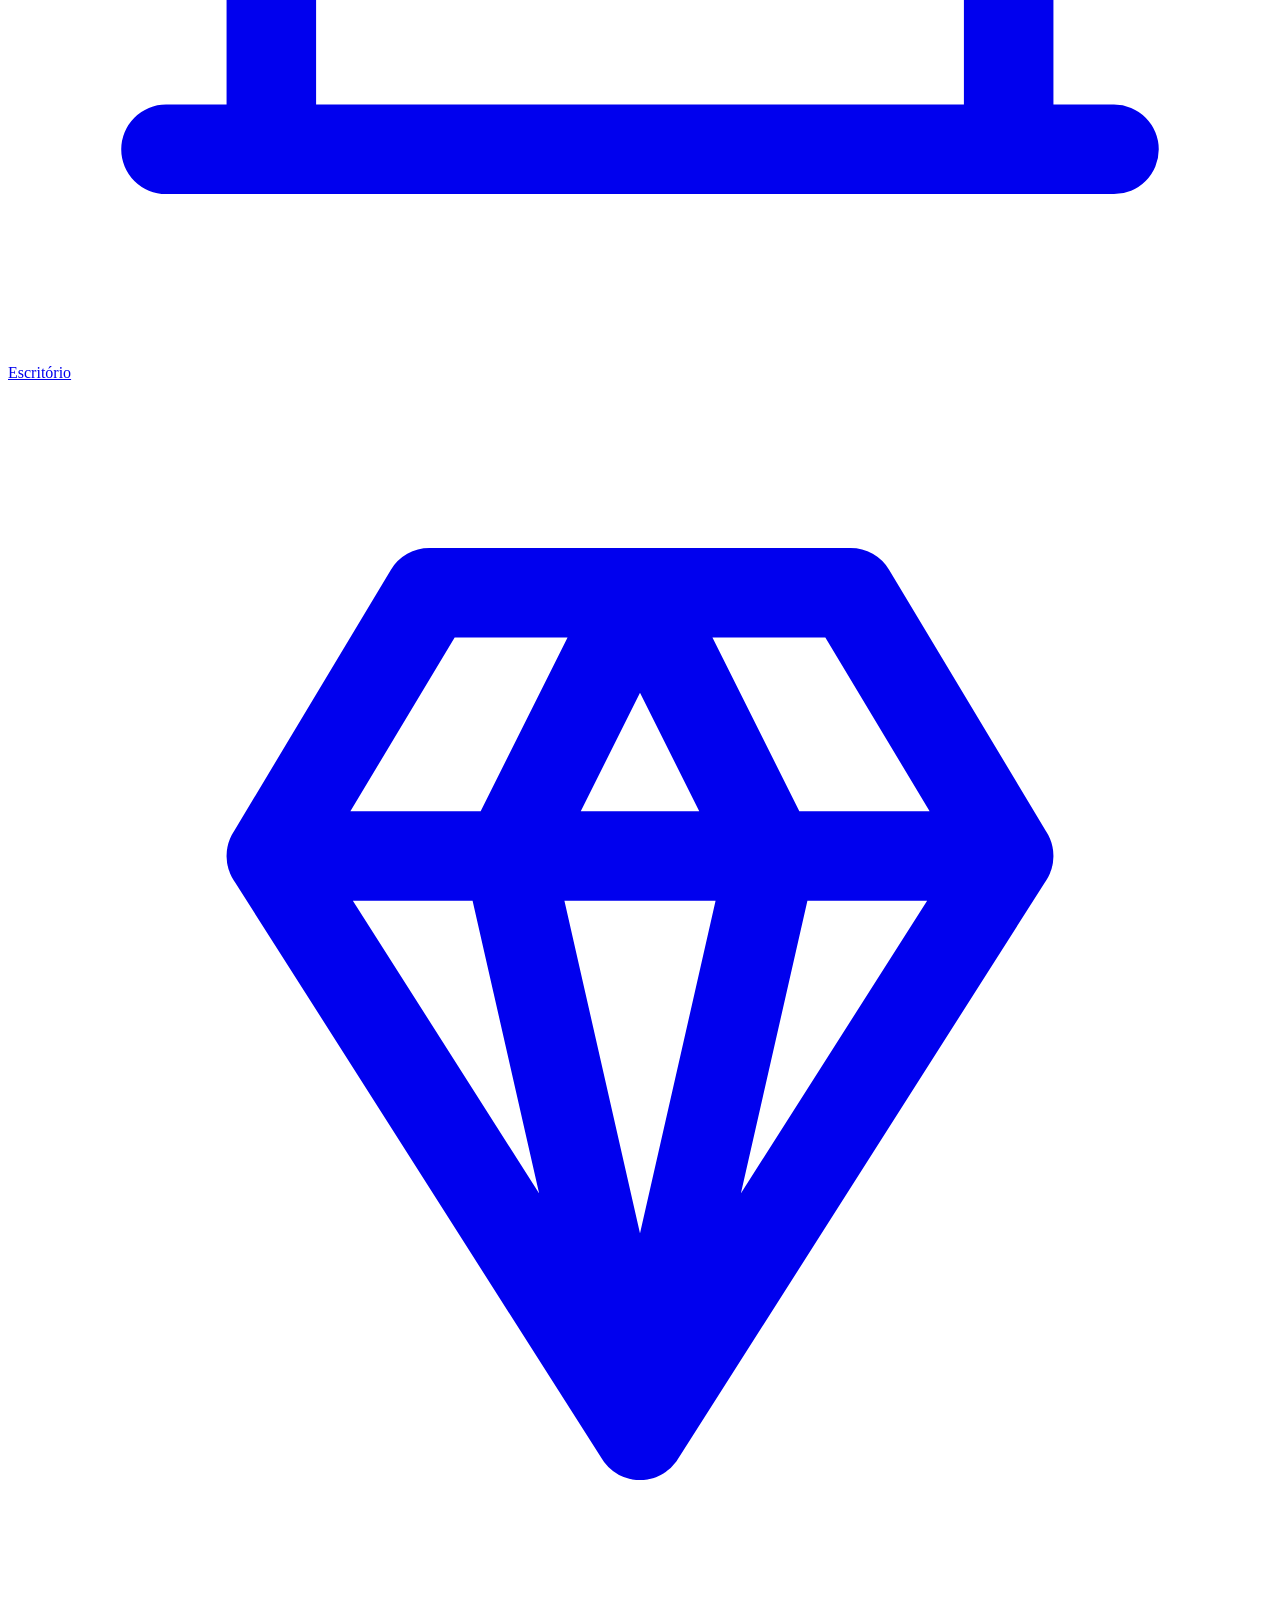
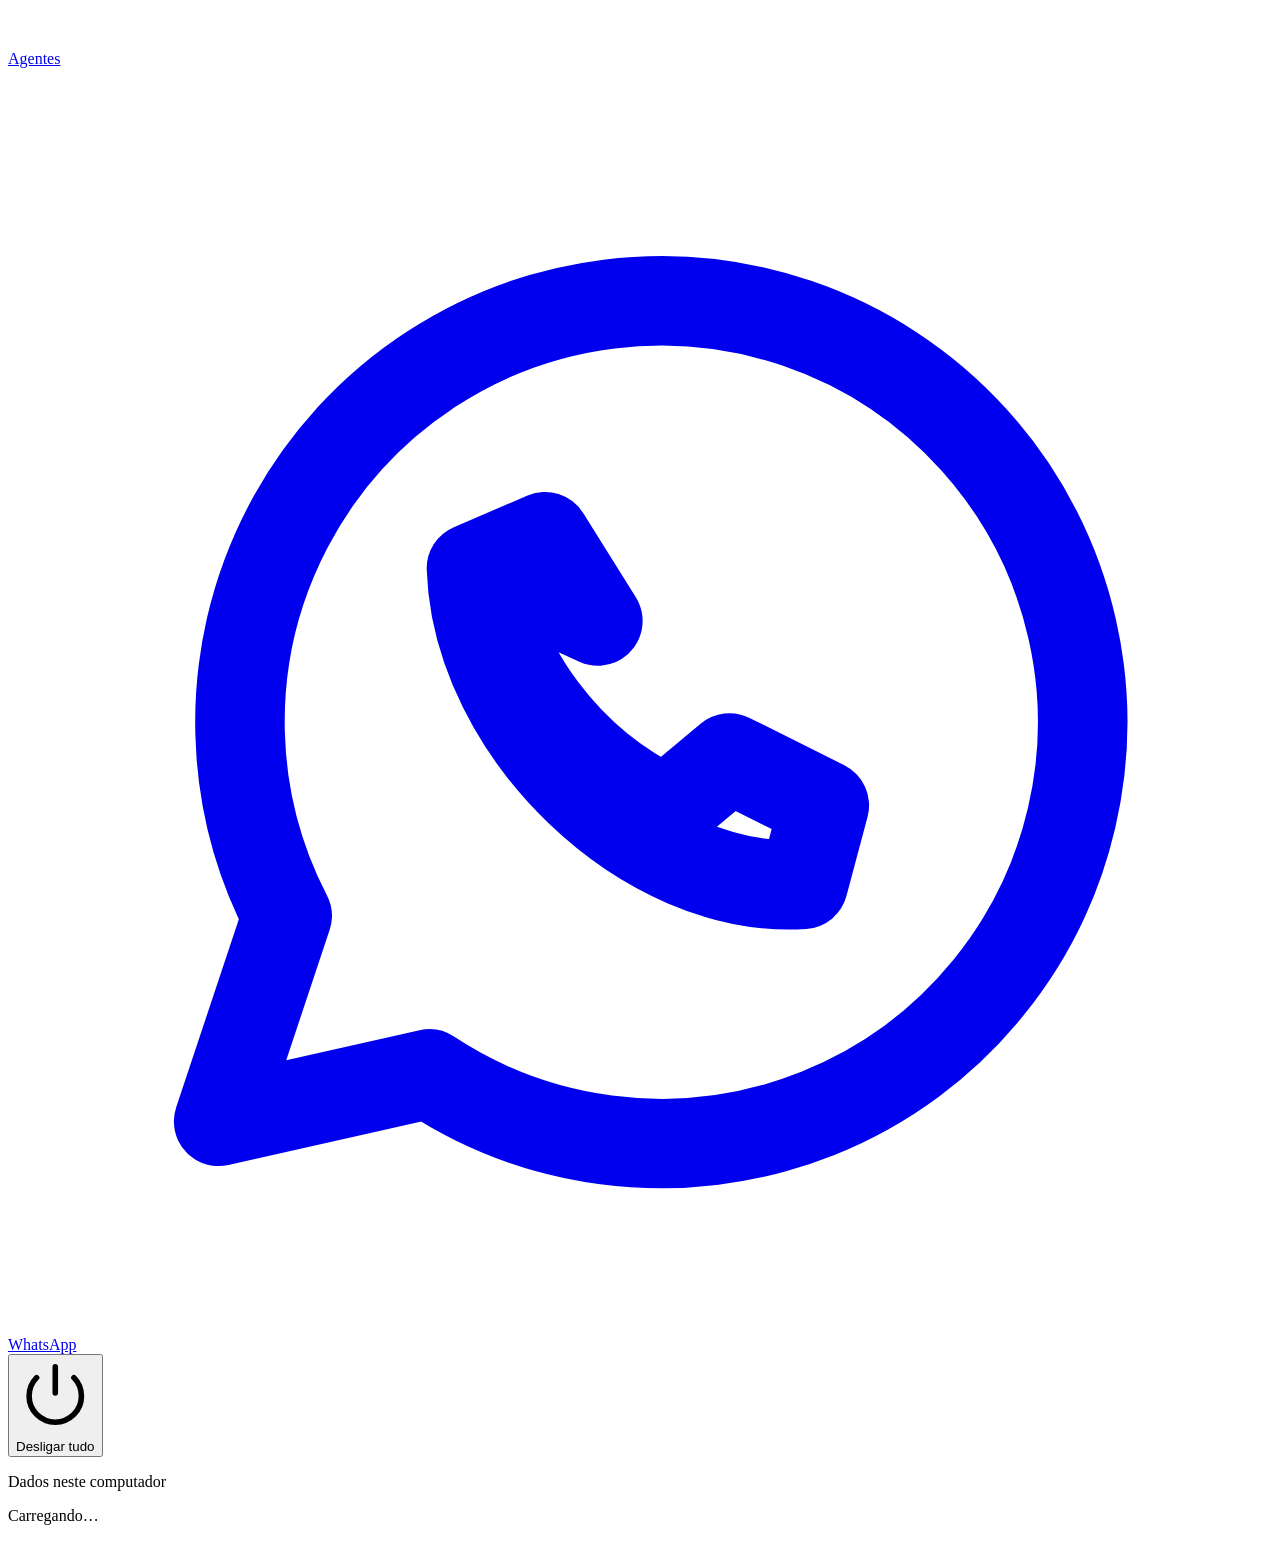
==== commit 4e572064: "Desligar só o Jarvis (voz e conversa, libera a placa de vídeo) com a central, WhatsApp e agentes fun" ====
--- a/haizen/central/static/index.html
+++ b/haizen/central/static/index.html
@@ -37,10 +37,11 @@
     </div>
   </nav>
   <div class="trilho-sistema" id="sistema" hidden>
+    <button type="button" class="trilho-botao" id="agente-jarvis" data-ligado="true" hidden><svg class="nav-icone" viewBox="0 0 24 24" aria-hidden="true"><path d="M12 3a3 3 0 0 0-3 3v5a3 3 0 0 0 6 0V6a3 3 0 0 0-3-3zM5 11a7 7 0 0 0 14 0M12 18v3" fill="none" stroke="currentColor" stroke-width="1.7" stroke-linecap="round" stroke-linejoin="round"/></svg><span id="agente-rotulo">Desligar só o Jarvis</span></button>
     <button type="button" class="mic-pilula" id="mic-global" aria-pressed="true"><span class="mic-ponto" aria-hidden="true"></span><span id="mic-global-rotulo">Microfone ligado</span></button>
     <button type="button" class="trilho-botao" id="abrir-ajustes" hidden><svg class="nav-icone" viewBox="0 0 24 24" aria-hidden="true"><path d="M12 15a3 3 0 1 0 0-6 3 3 0 0 0 0 6Z" fill="none" stroke="currentColor" stroke-width="1.7" stroke-linecap="round" stroke-linejoin="round"/><path d="M19.4 15a1.7 1.7 0 0 0 .3 1.8l.1.1a2 2 0 1 1-2.8 2.8l-.1-.1a1.7 1.7 0 0 0-1.8-.3 1.7 1.7 0 0 0-1 1.5V21a2 2 0 1 1-4 0v-.1a1.7 1.7 0 0 0-1.1-1.5 1.7 1.7 0 0 0-1.8.3l-.1.1a2 2 0 1 1-2.8-2.8l.1-.1a1.7 1.7 0 0 0 .3-1.8 1.7 1.7 0 0 0-1.5-1H3a2 2 0 1 1 0-4h.1a1.7 1.7 0 0 0 1.5-1.1 1.7 1.7 0 0 0-.3-1.8l-.1-.1a2 2 0 1 1 2.8-2.8l.1.1a1.7 1.7 0 0 0 1.8.3H9a1.7 1.7 0 0 0 1-1.5V3a2 2 0 1 1 4 0v.1a1.7 1.7 0 0 0 1 1.5 1.7 1.7 0 0 0 1.8-.3l.1-.1a2 2 0 1 1 2.8 2.8l-.1.1a1.7 1.7 0 0 0-.3 1.8V9a1.7 1.7 0 0 0 1.5 1H21a2 2 0 1 1 0 4h-.1a1.7 1.7 0 0 0-1.5 1Z" fill="none" stroke="currentColor" stroke-width="1.7" stroke-linecap="round" stroke-linejoin="round"/></svg><span>Ajustes</span></button>
   </div>
-  <button type="button" class="trilho-botao desligar" id="desligar-jarvis"><svg class="nav-icone" viewBox="0 0 24 24" aria-hidden="true"><path d="M12 3v8M6.3 6.3a8 8 0 1 0 11.4 0" fill="none" stroke="currentColor" stroke-width="1.7" stroke-linecap="round" stroke-linejoin="round"/></svg><span>Desligar Jarvis</span></button>
+  <button type="button" class="trilho-botao desligar" id="desligar-jarvis"><svg class="nav-icone" viewBox="0 0 24 24" aria-hidden="true"><path d="M12 3v8M6.3 6.3a8 8 0 1 0 11.4 0" fill="none" stroke="currentColor" stroke-width="1.7" stroke-linecap="round" stroke-linejoin="round"/></svg><span>Desligar tudo</span></button>
   <p class="trilho-rodape">Dados neste computador</p>
 </aside>
 
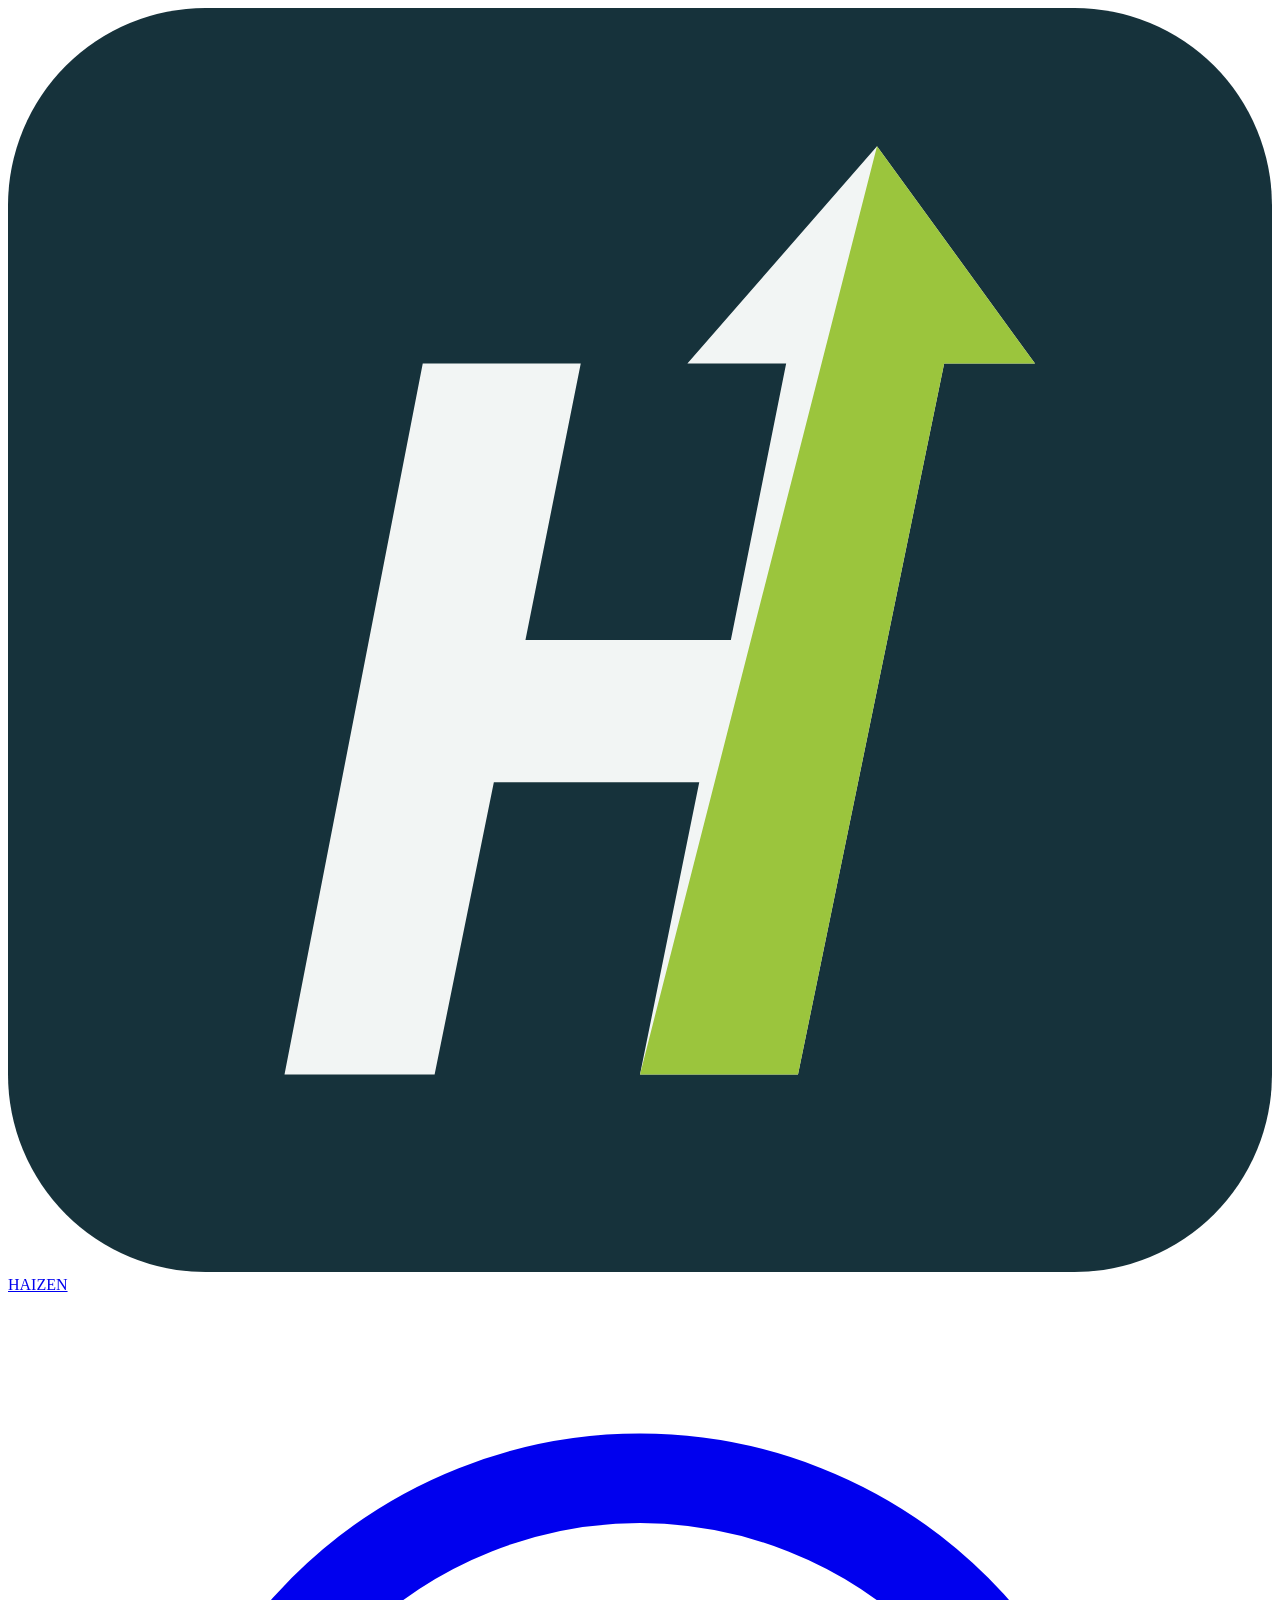
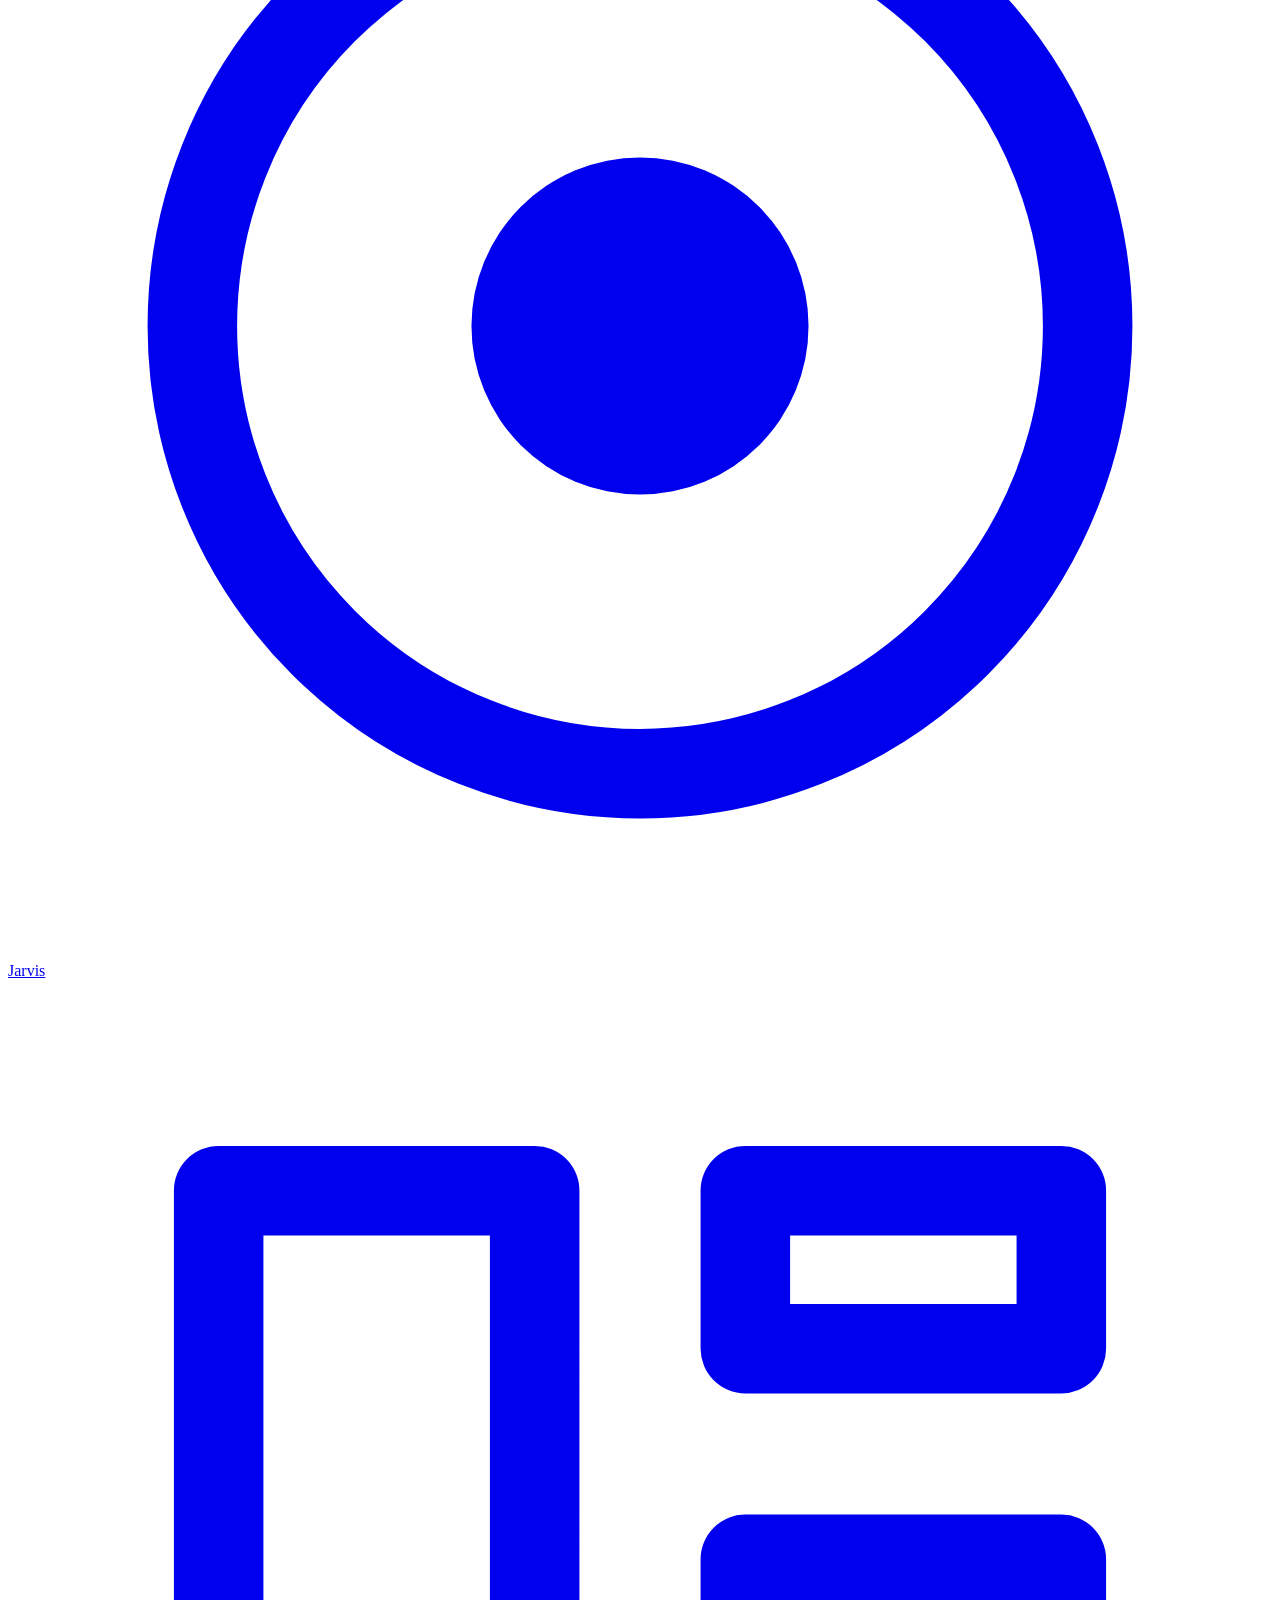
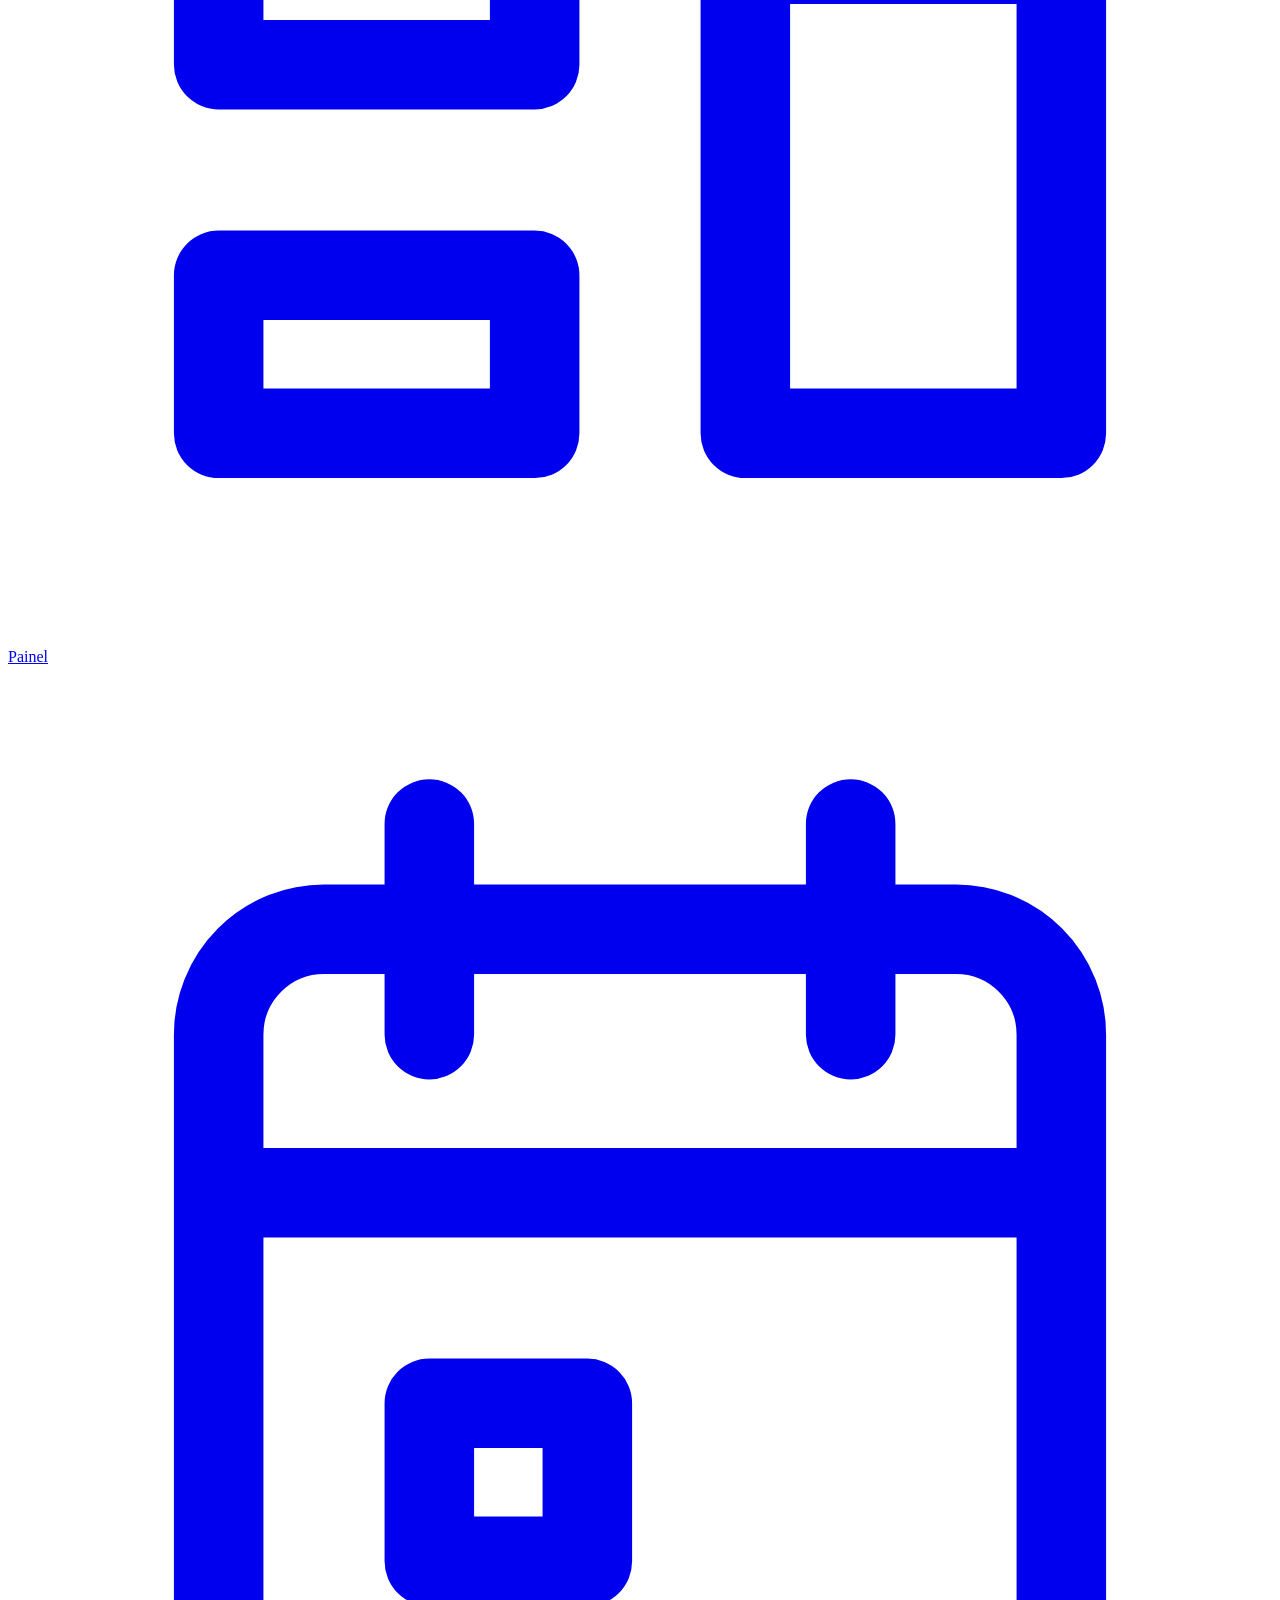
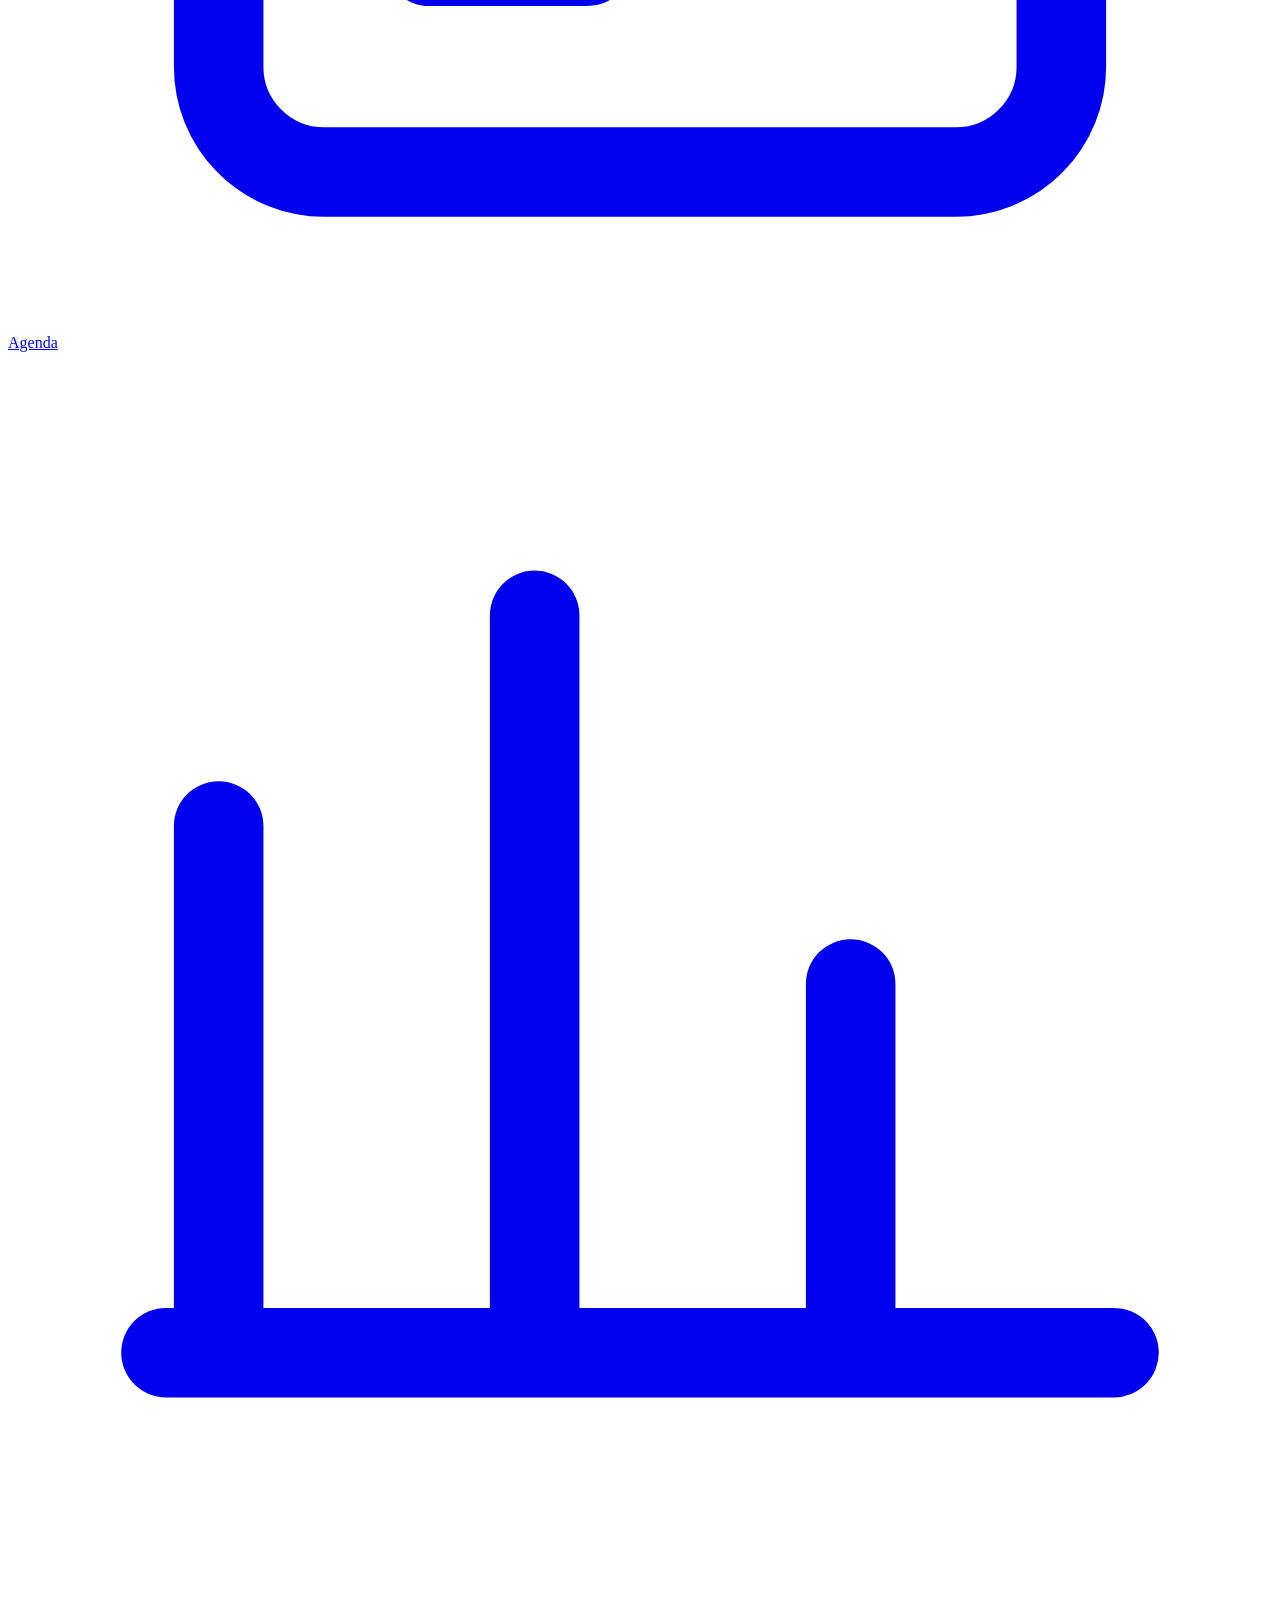
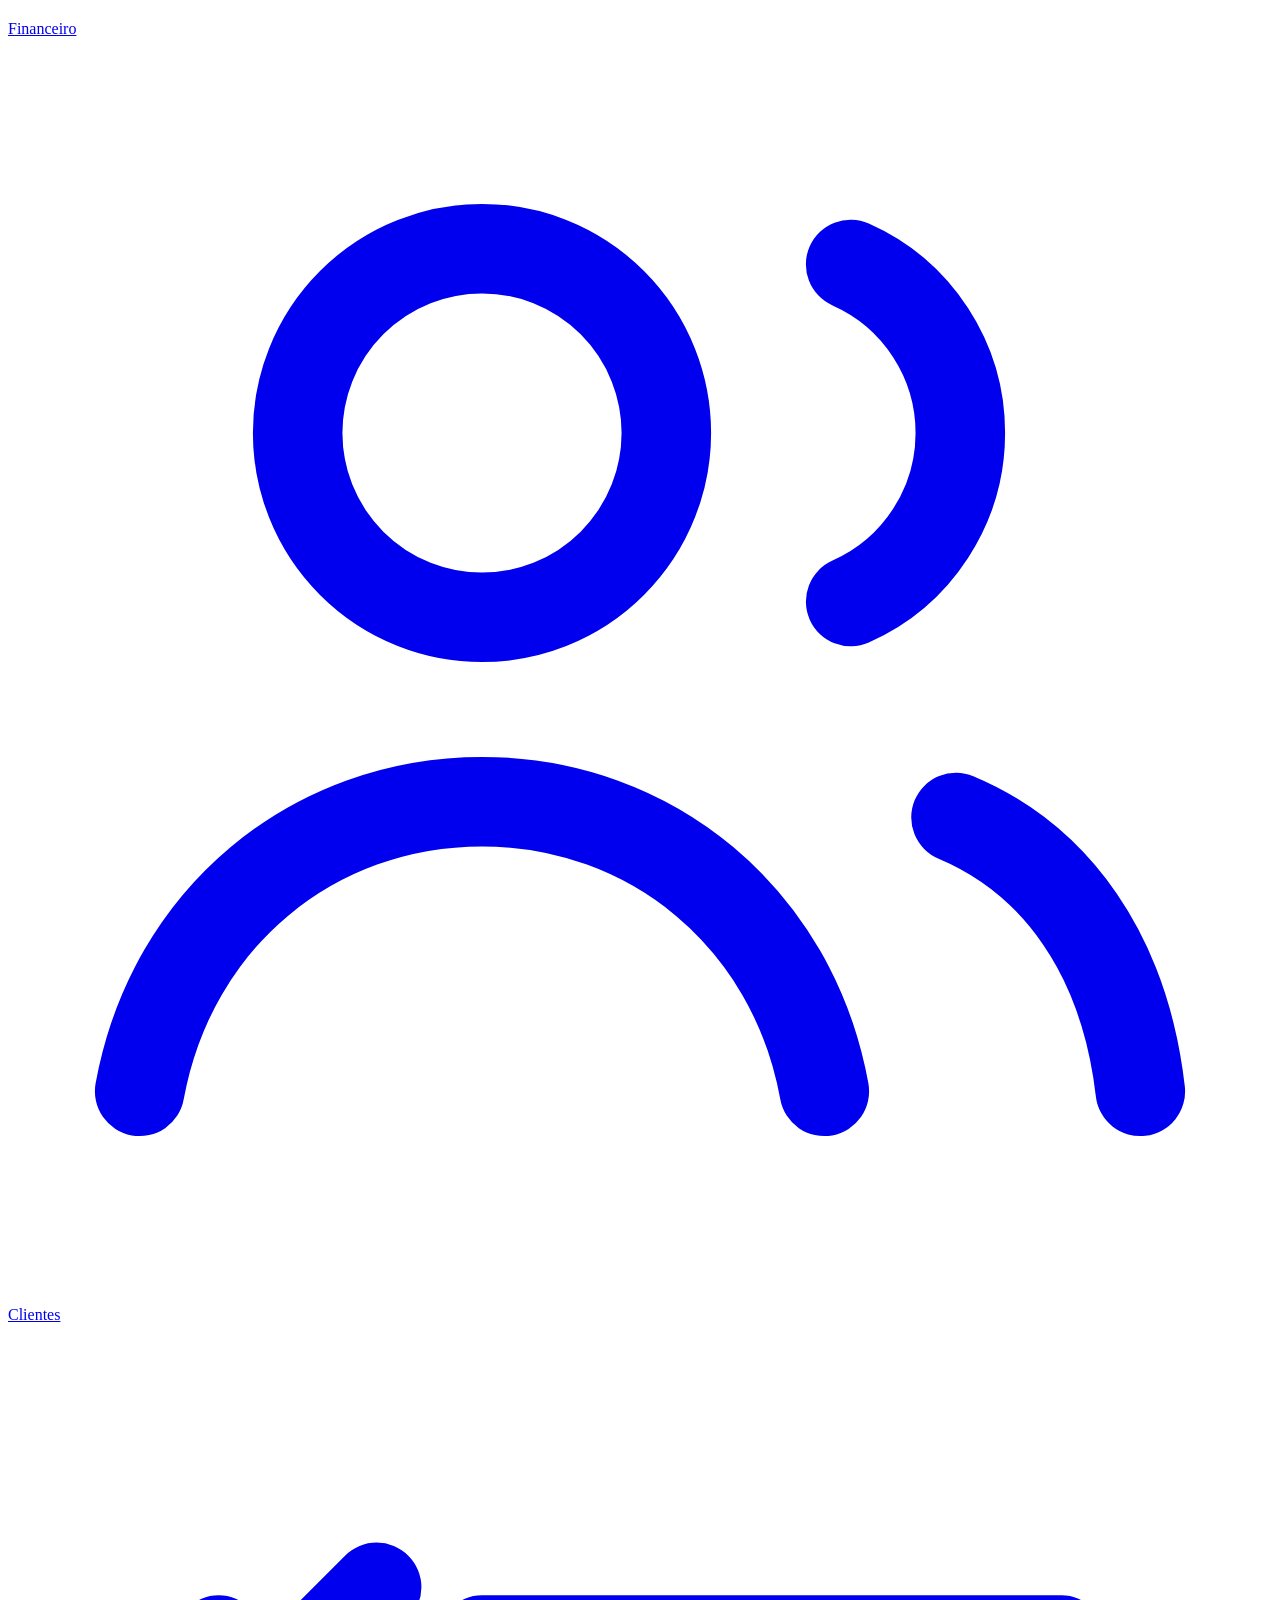
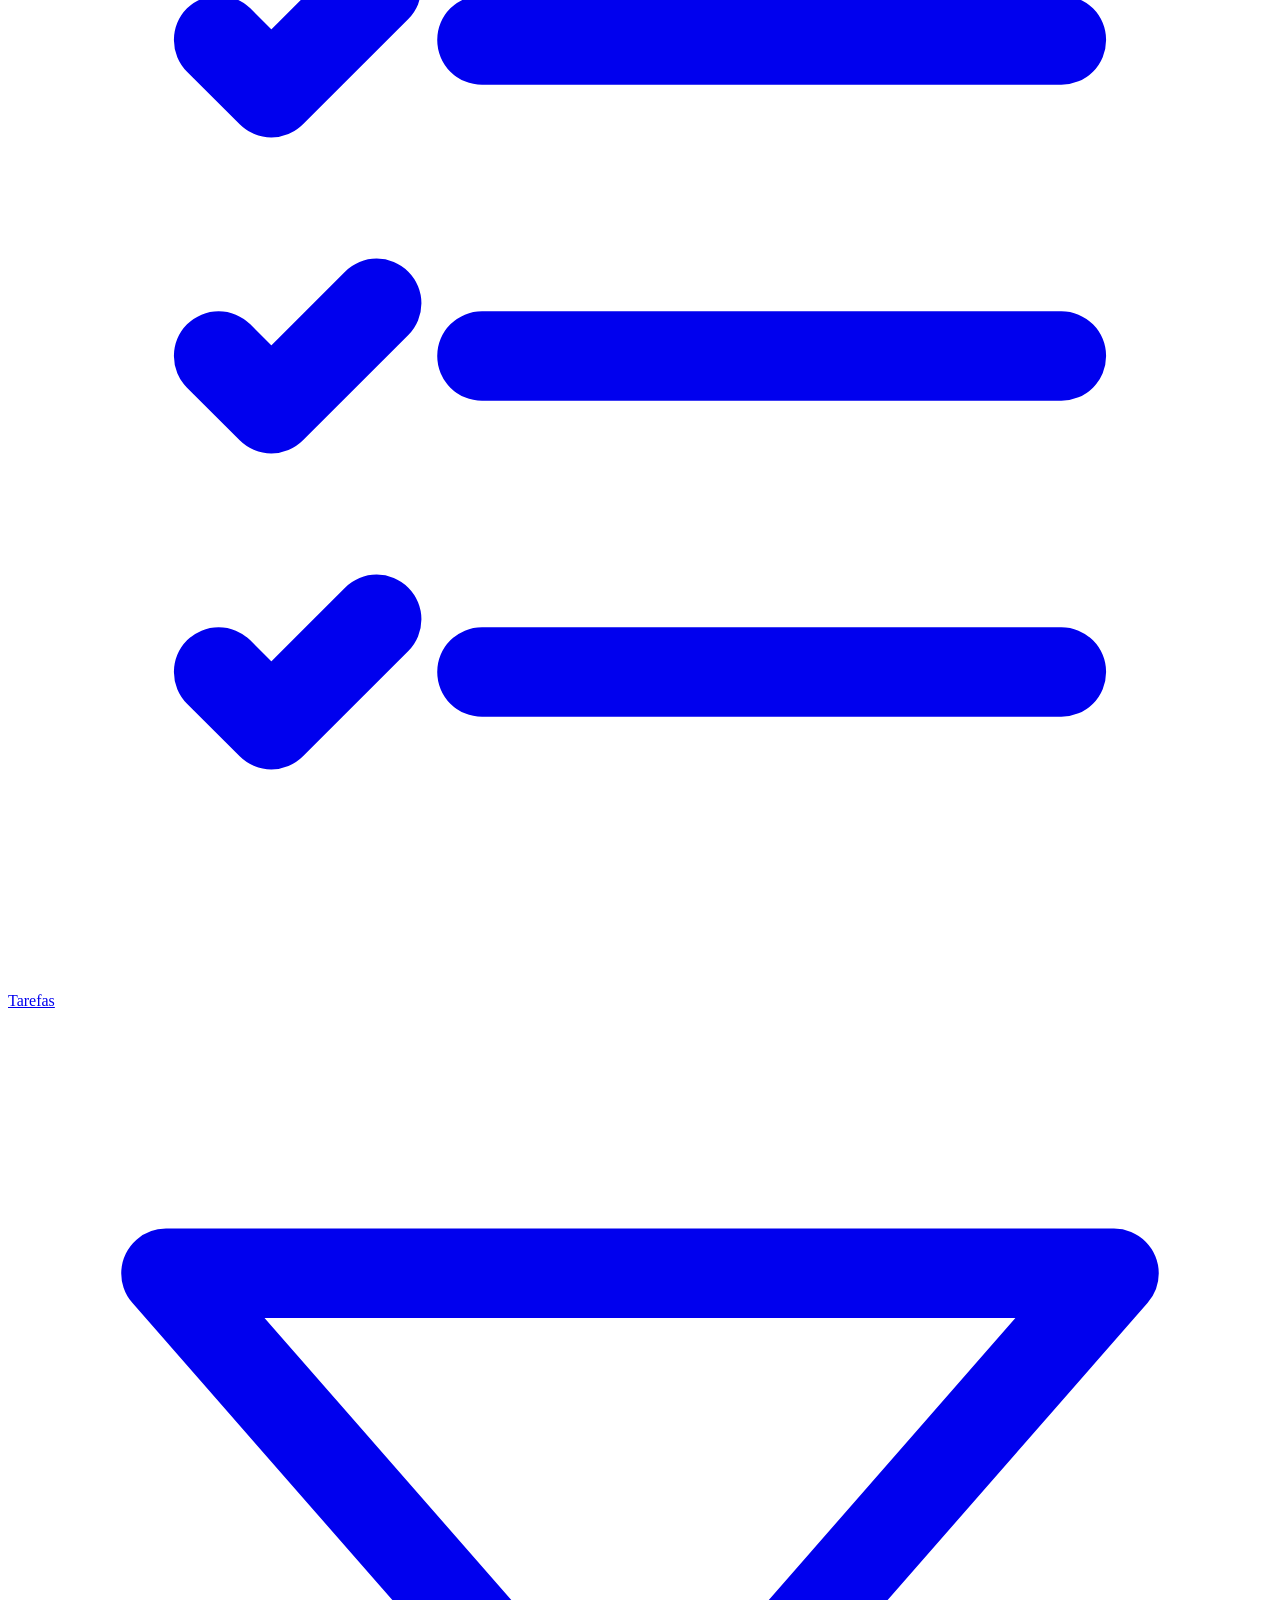
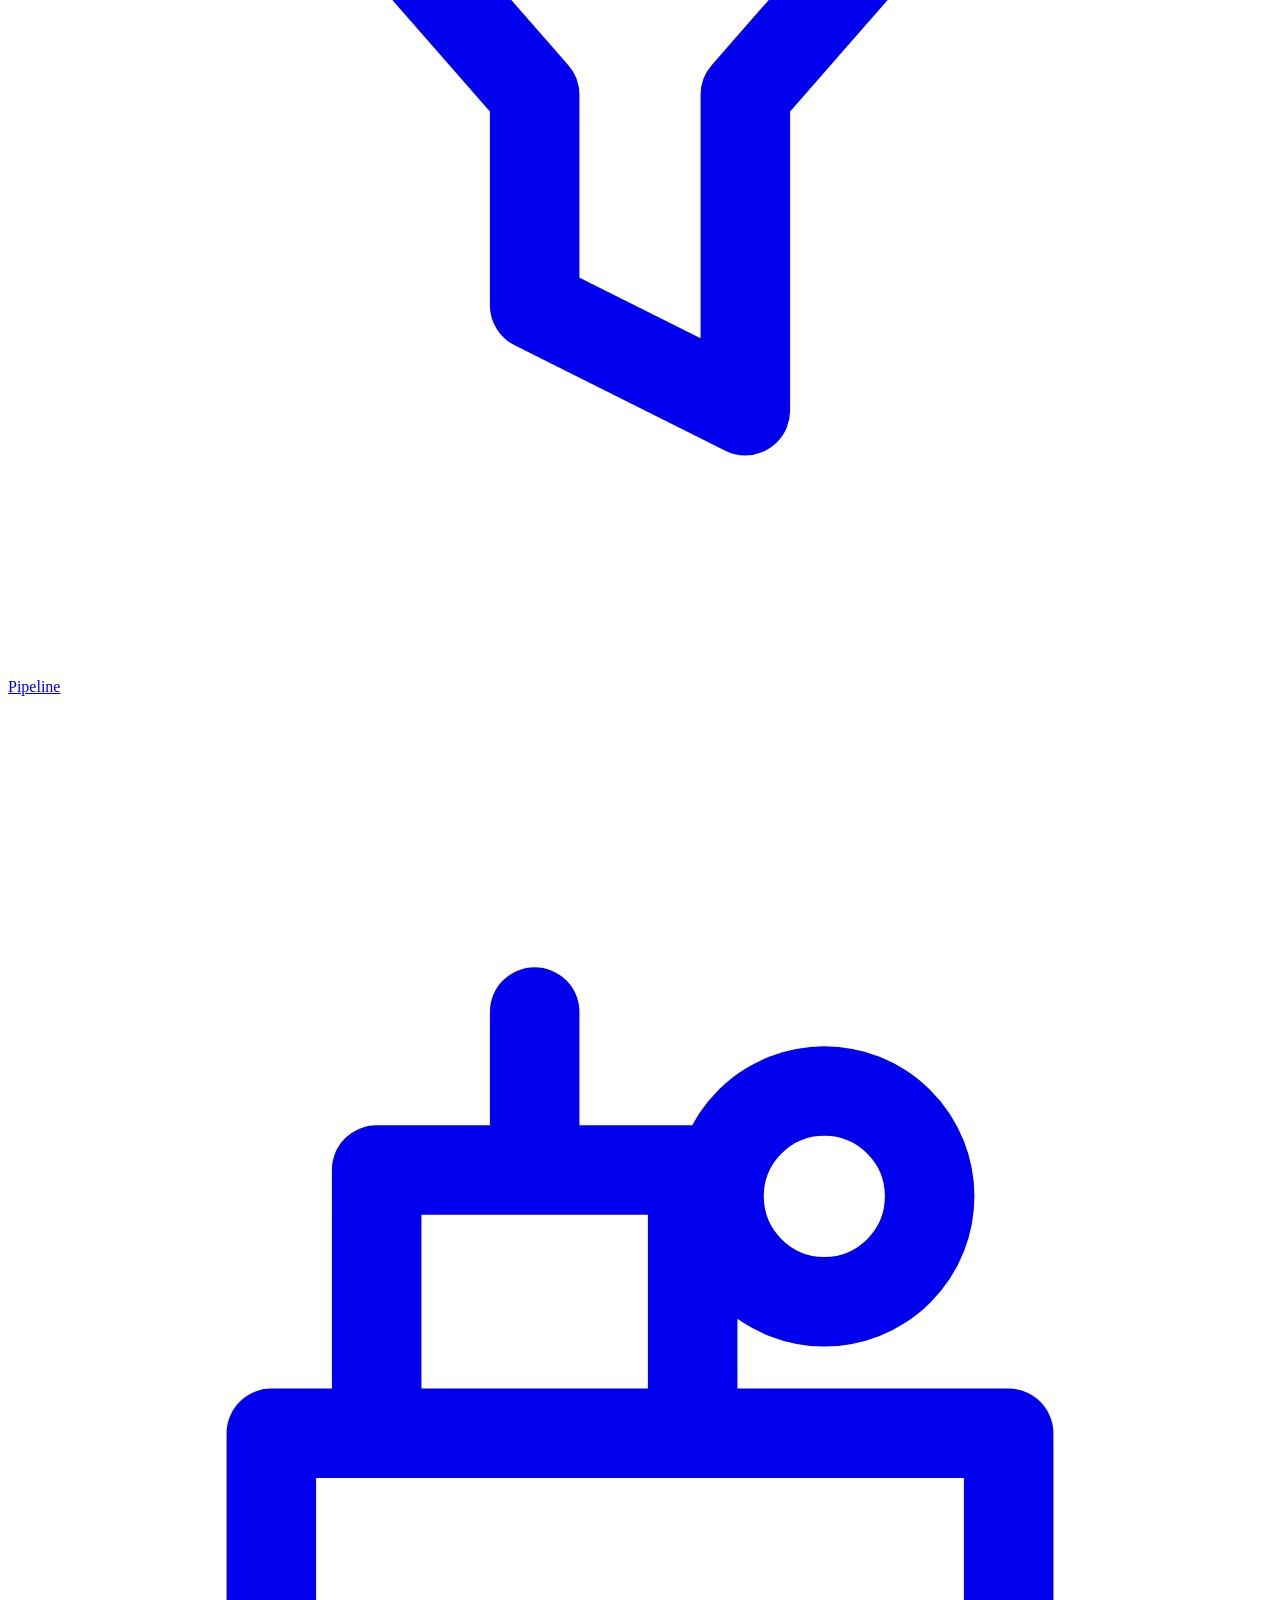
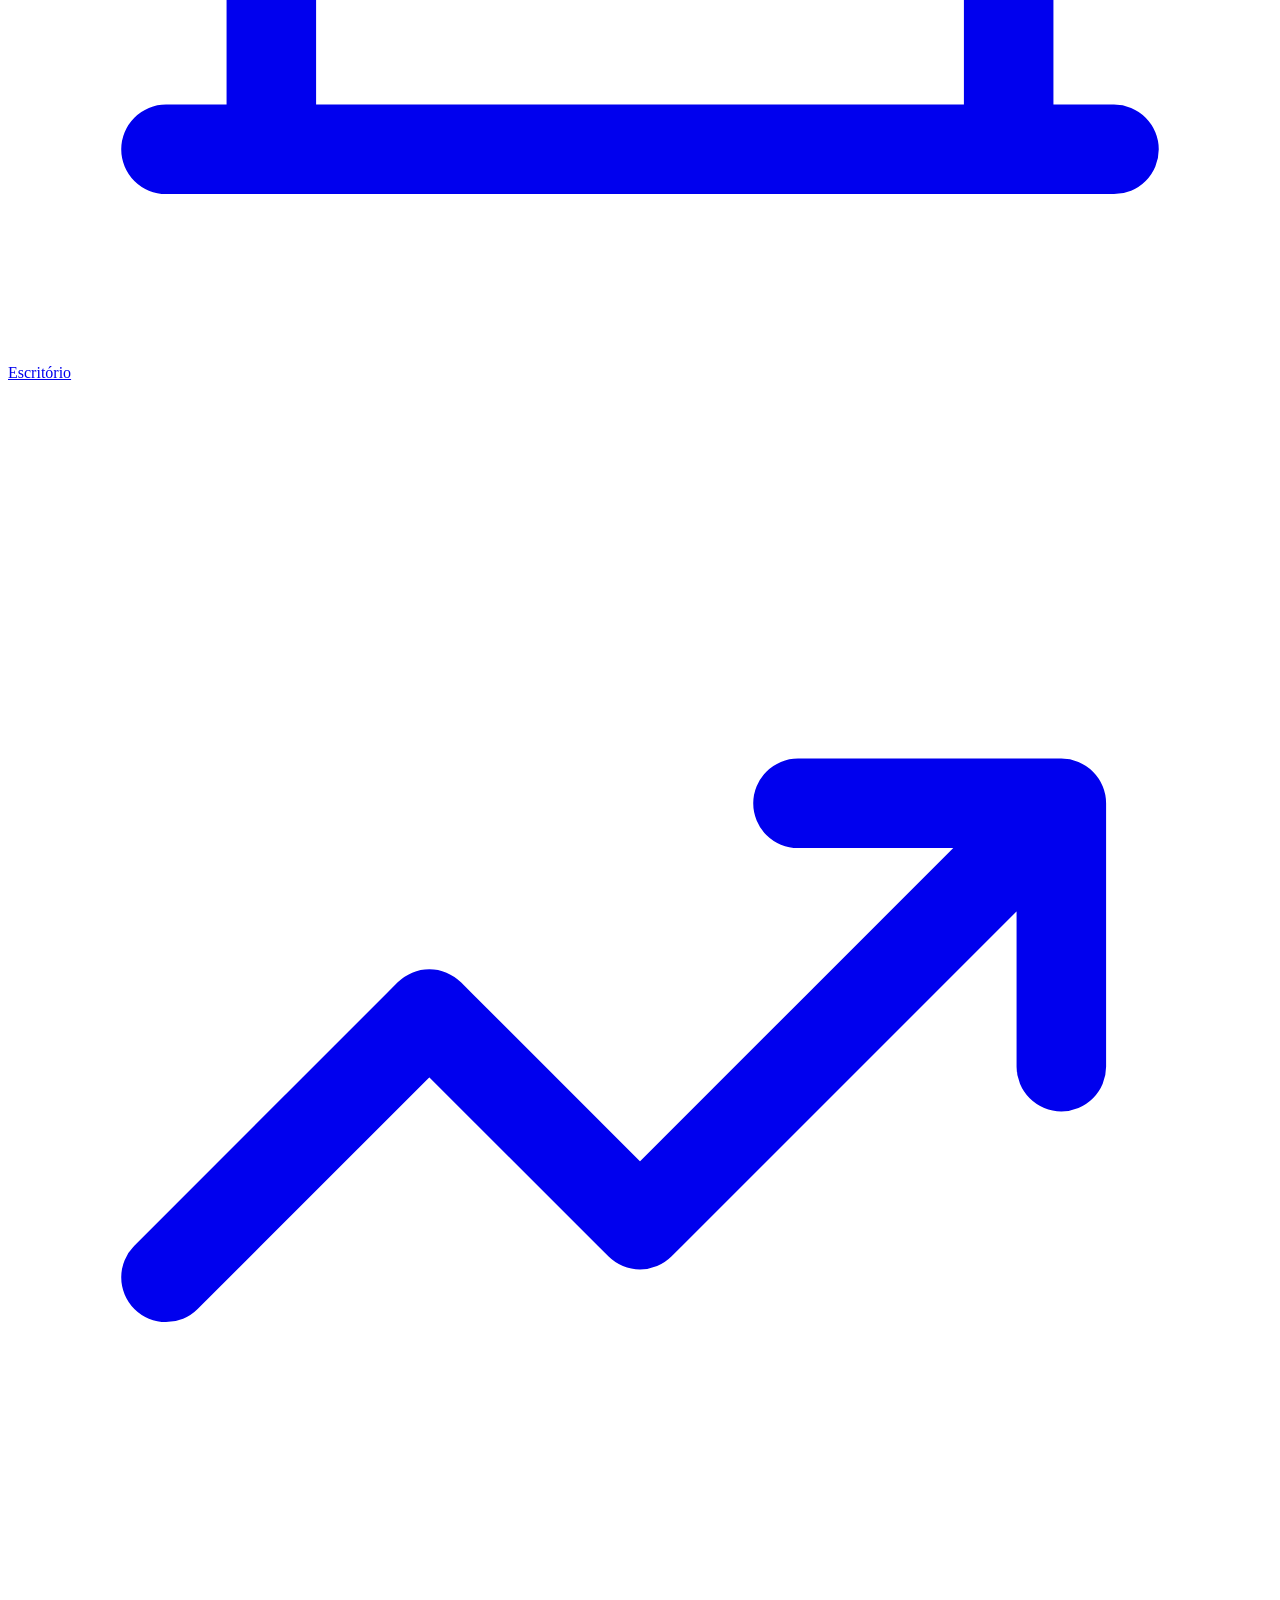
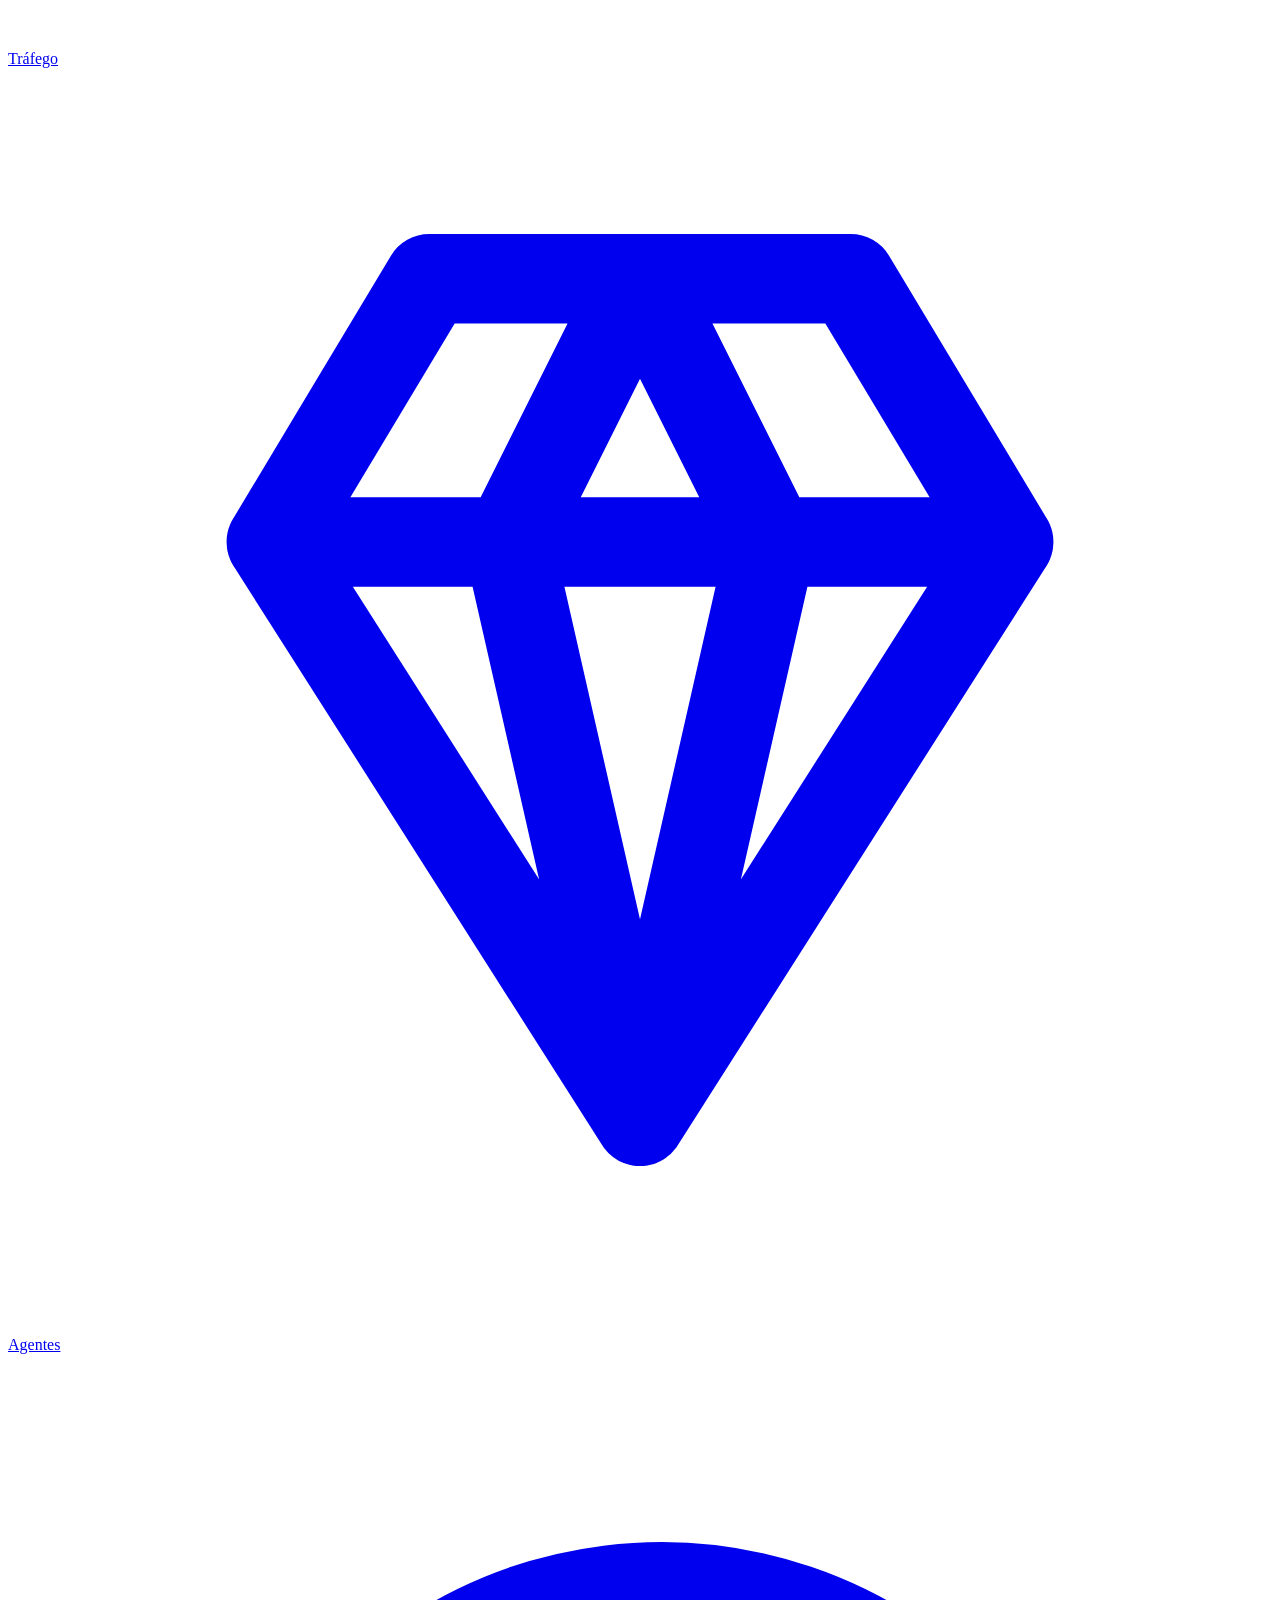
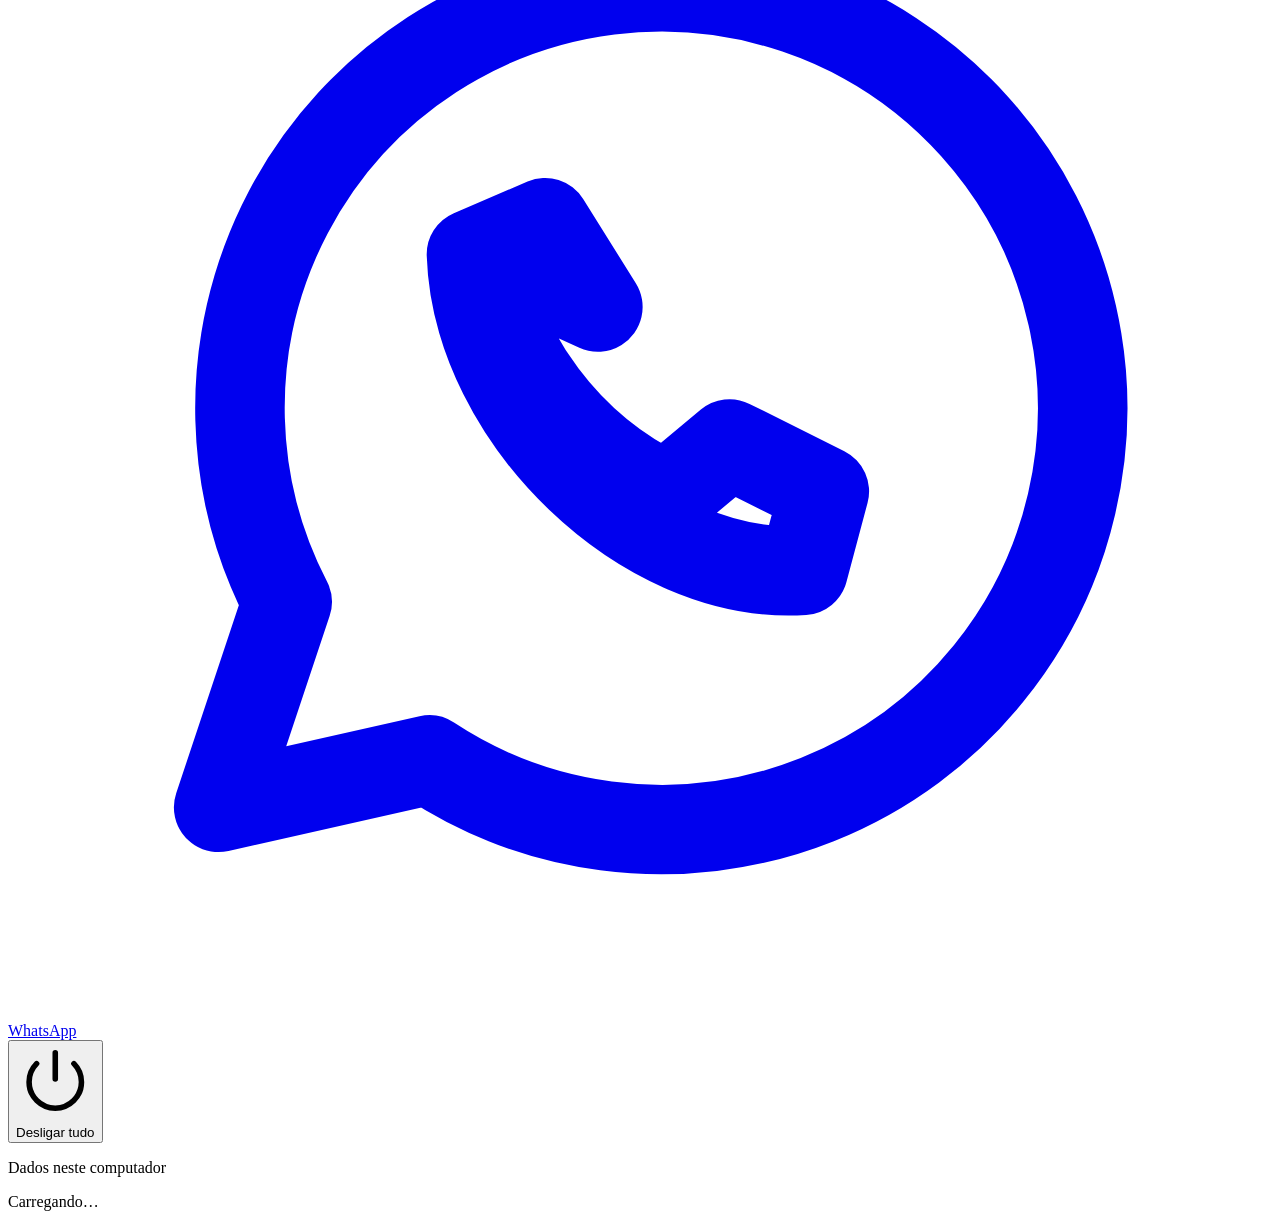
==== commit 86909b02: "Gestor de tráfego: análise diária do Meta Ads com otimizações aprovadas por você - conector oficial " ====
--- a/haizen/central/static/index.html
+++ b/haizen/central/static/index.html
@@ -32,6 +32,7 @@
       <a href="#/tarefas" data-rota="tarefas"><svg class="nav-icone" viewBox="0 0 24 24" aria-hidden="true"><path d="M9 6h11M9 12h11M9 18h11M4 6l1 1 2-2M4 12l1 1 2-2M4 18l1 1 2-2" fill="none" stroke="currentColor" stroke-width="1.7" stroke-linecap="round" stroke-linejoin="round"/></svg><span>Tarefas</span></a>
       <a href="#/pipeline" data-rota="pipeline"><svg class="nav-icone" viewBox="0 0 24 24" aria-hidden="true"><path d="M3 5h18l-7 8v6l-4-2v-4z" fill="none" stroke="currentColor" stroke-width="1.7" stroke-linecap="round" stroke-linejoin="round"/></svg><span>Pipeline</span></a>
       <a href="#/escritorio" data-rota="escritorio"><svg class="nav-icone" viewBox="0 0 24 24" aria-hidden="true"><path d="M3 20h18M5 20v-6h14v6M7 14V9h6v5M10 9V6M15.5 11.5a2 2 0 1 0 0-4 2 2 0 0 0 0 4z" fill="none" stroke="currentColor" stroke-width="1.7" stroke-linecap="round" stroke-linejoin="round"/></svg><span>Escritório</span></a>
+      <a href="#/trafego" data-rota="trafego"><svg class="nav-icone" viewBox="0 0 24 24" aria-hidden="true"><path d="M3 17l5-5 4 4 8-8M15 8h5v5" fill="none" stroke="currentColor" stroke-width="1.7" stroke-linecap="round" stroke-linejoin="round"/></svg><span>Tráfego</span> <span class="selo" id="selo-trafego" hidden></span></a>
       <a href="#/agentes" data-rota="agentes"><svg class="nav-icone" viewBox="0 0 24 24" aria-hidden="true"><path d="M8 4h8l3 5-7 11L5 9z M5 9h14 M12 20 9.5 9 12 4l2.5 5z" fill="none" stroke="currentColor" stroke-width="1.7" stroke-linecap="round" stroke-linejoin="round"/></svg><span>Agentes</span> <span class="selo" id="selo-agentes" hidden></span></a>
       <a href="#/whatsapp" data-rota="whatsapp"><svg class="nav-icone" viewBox="0 0 24 24" aria-hidden="true"><path d="M4 20l1.3-3.9A8 8 0 1 1 8 19.1z" fill="none" stroke="currentColor" stroke-width="1.7" stroke-linecap="round" stroke-linejoin="round"/><path d="M9 9.5c.3 1.9 1.6 3.7 3.5 4.6l1.2-1 1.8.9-.4 1.5c-3 .2-6.2-2.9-6.3-6l1.4-.6 1 1.6z" fill="none" stroke="currentColor" stroke-width="1.7" stroke-linecap="round" stroke-linejoin="round"/></svg><span>WhatsApp</span></a>
     </div>
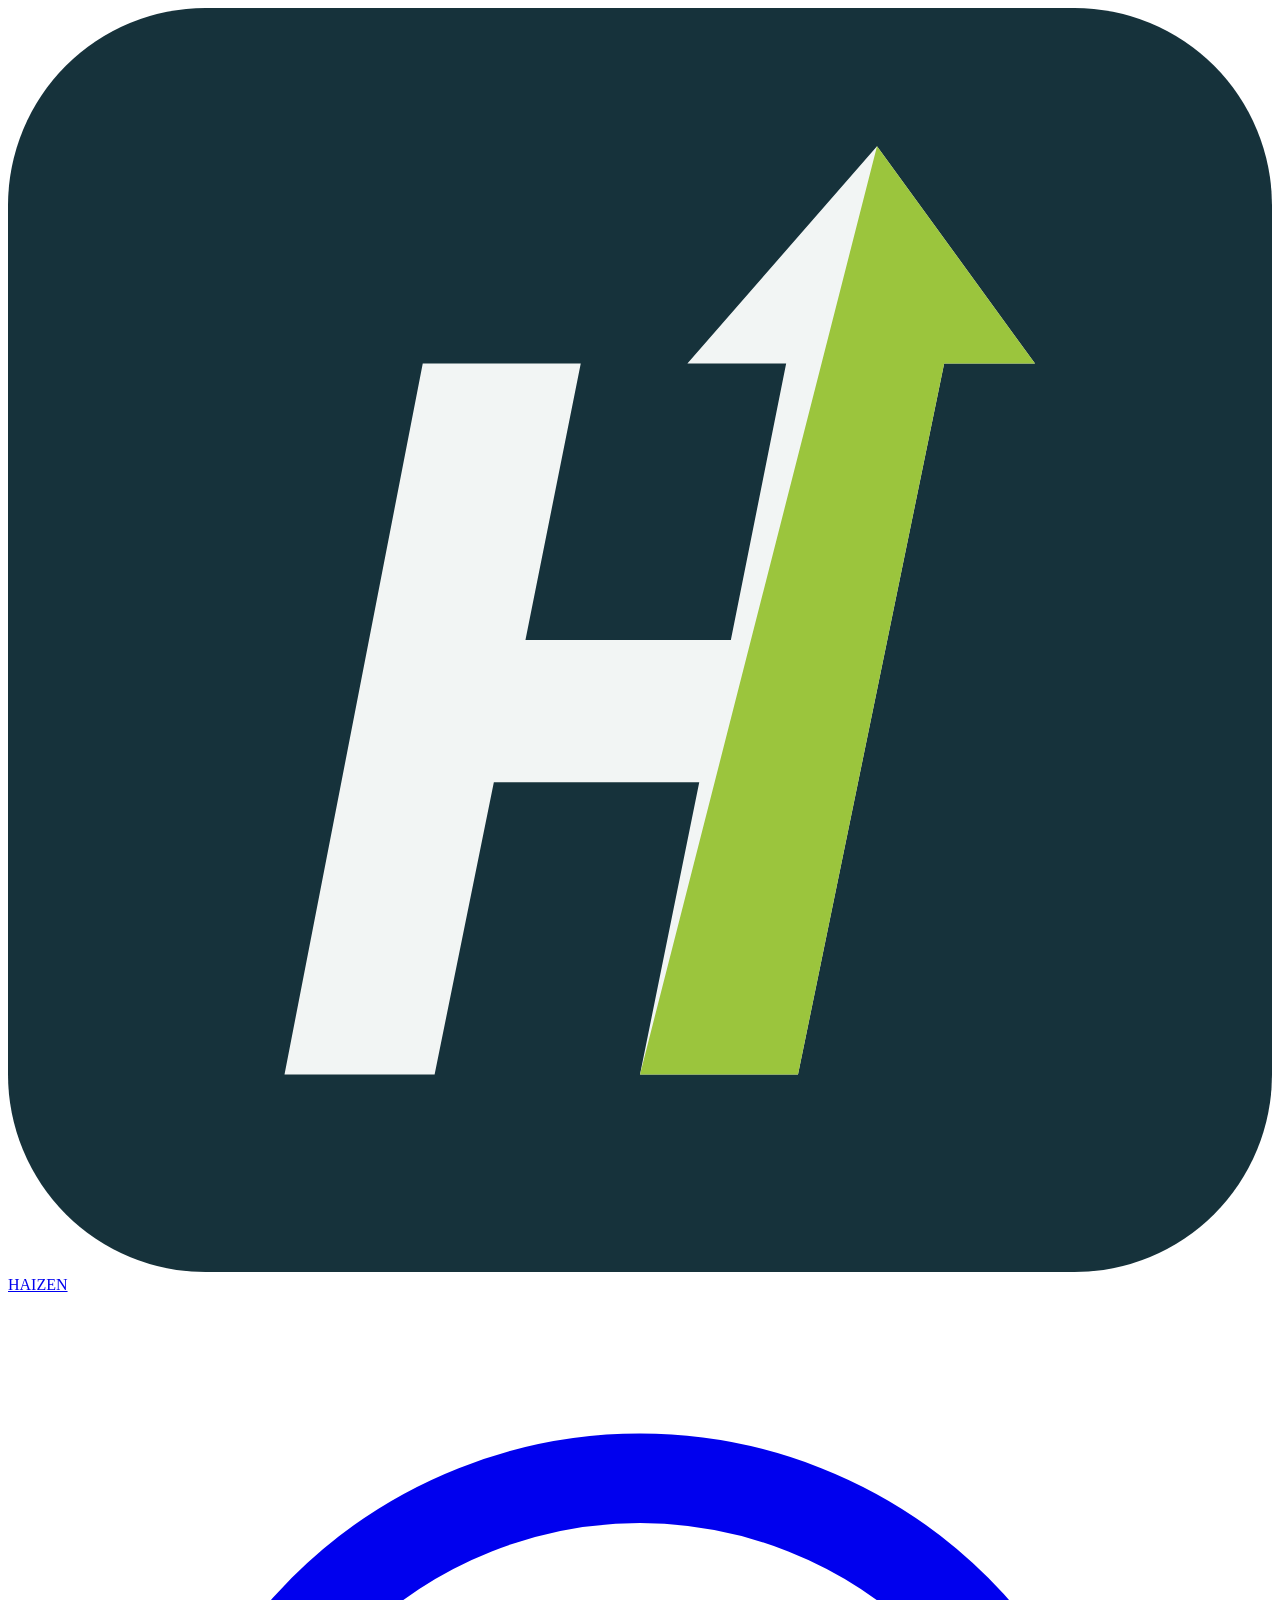
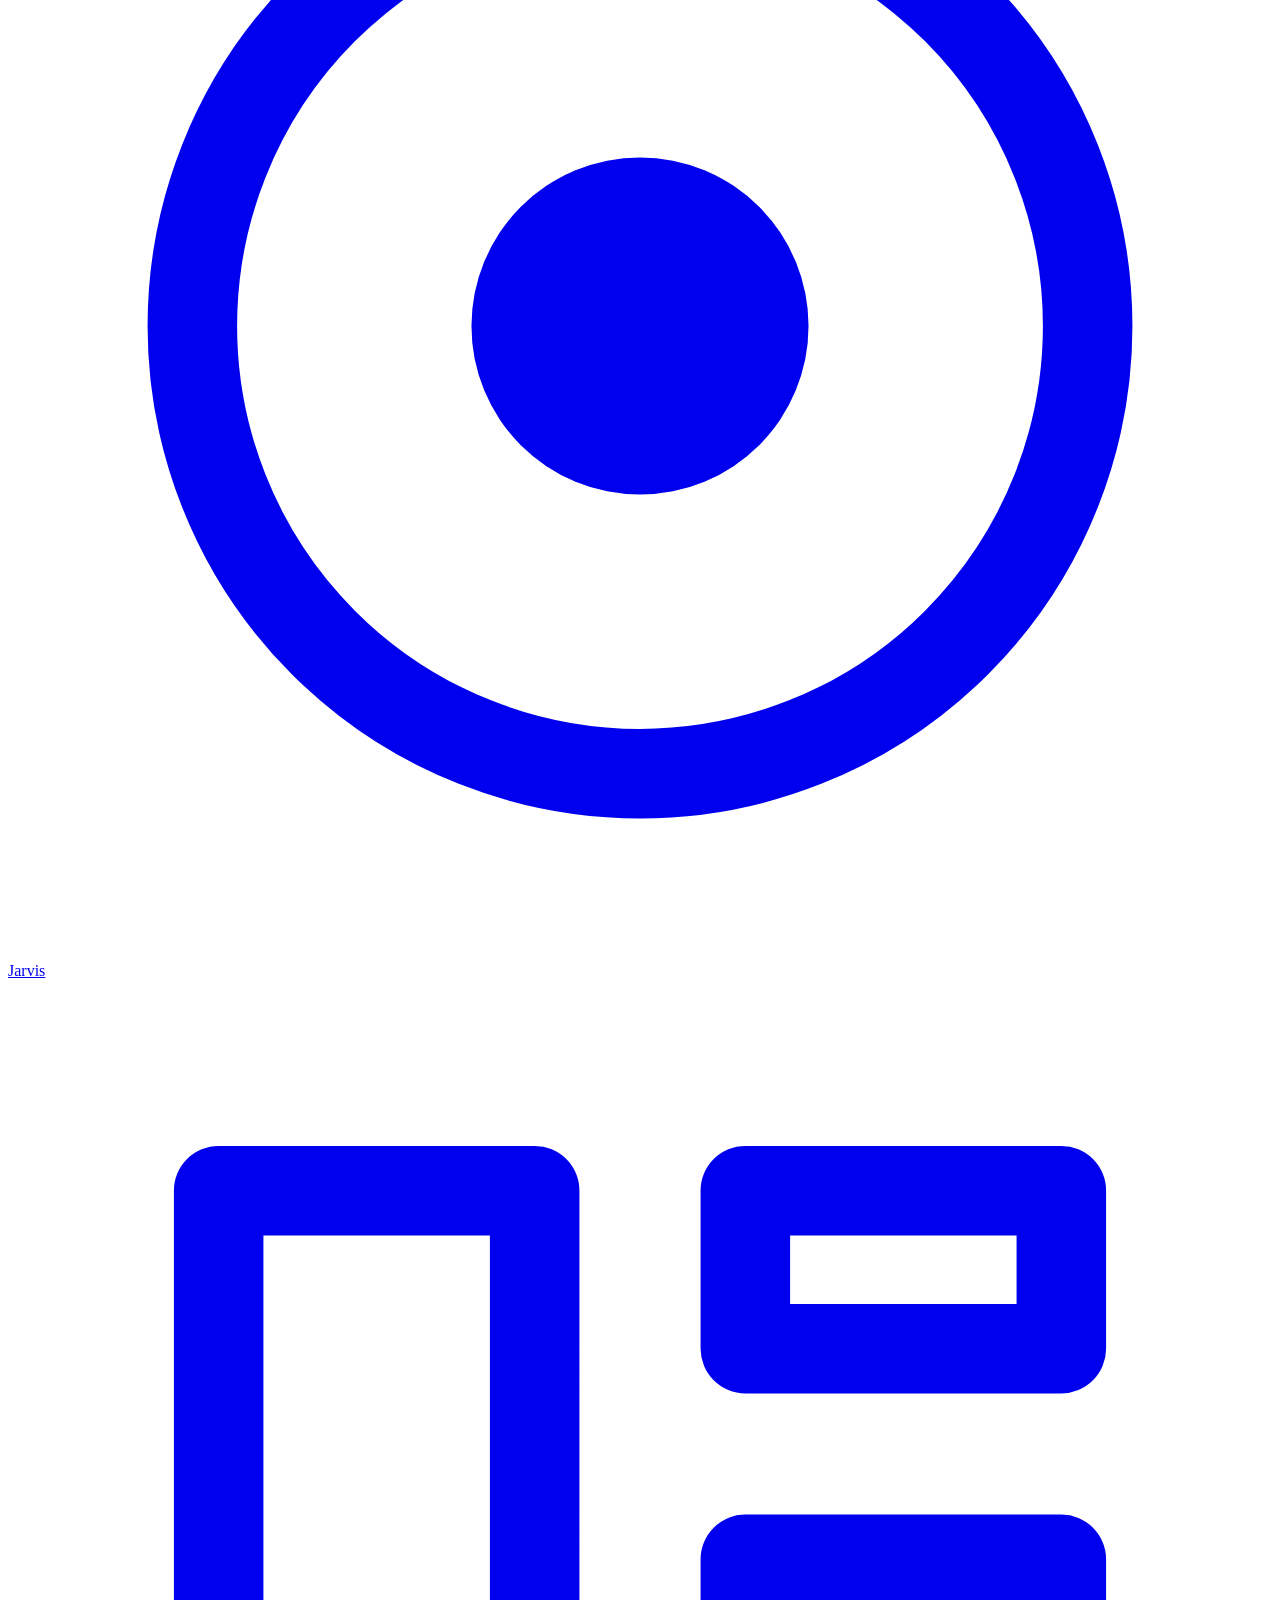
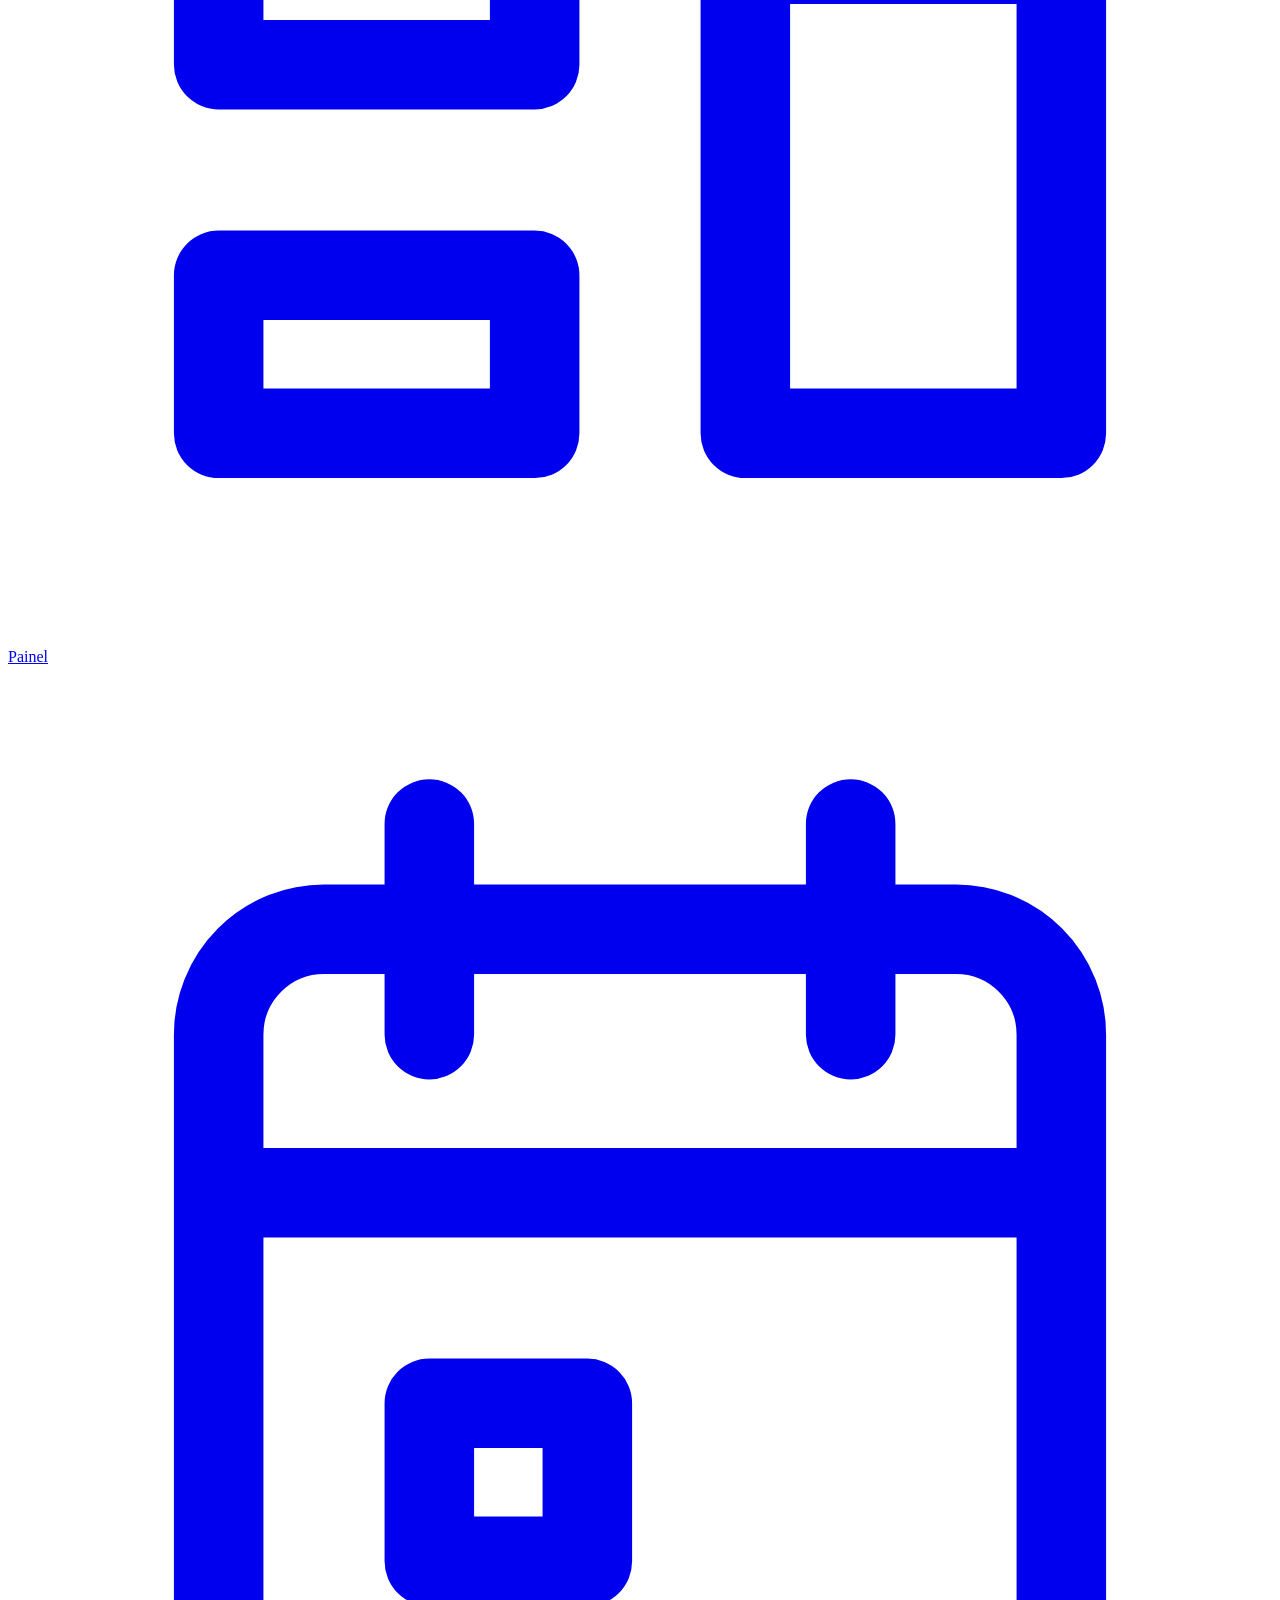
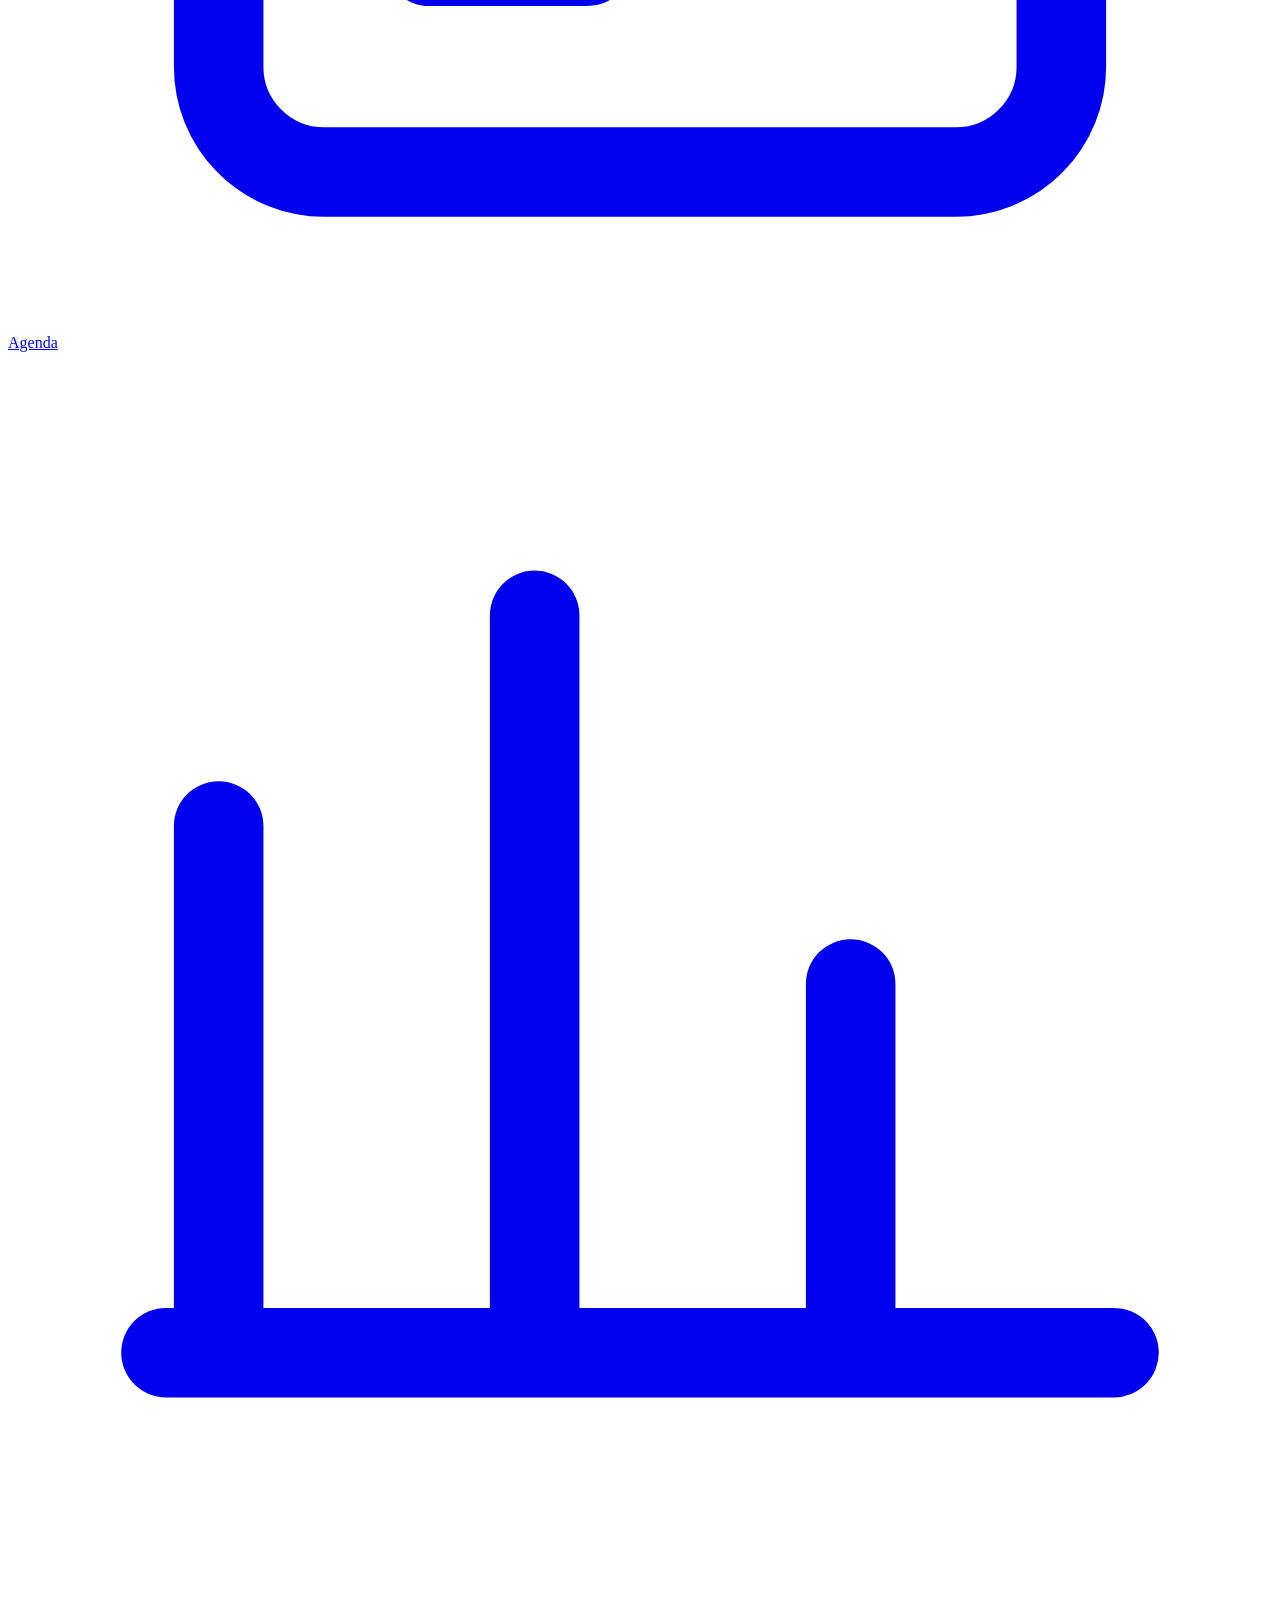
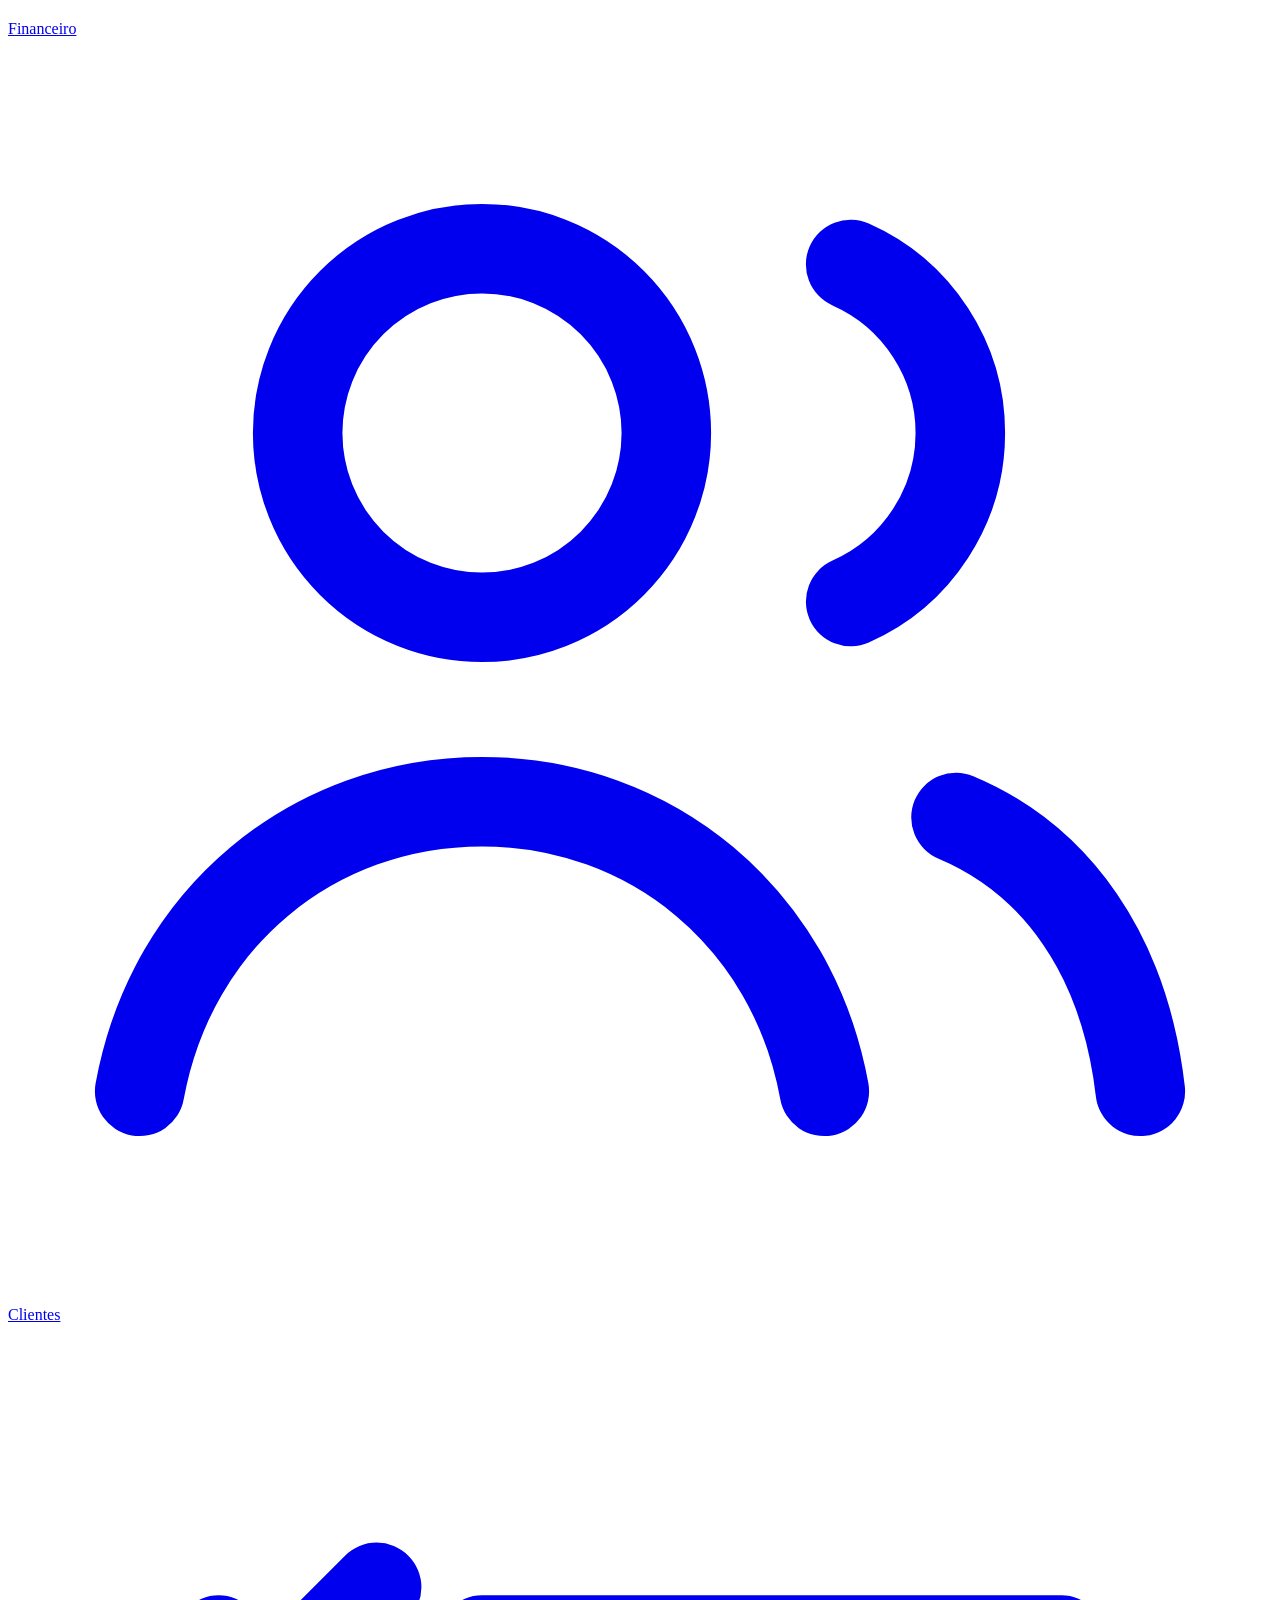
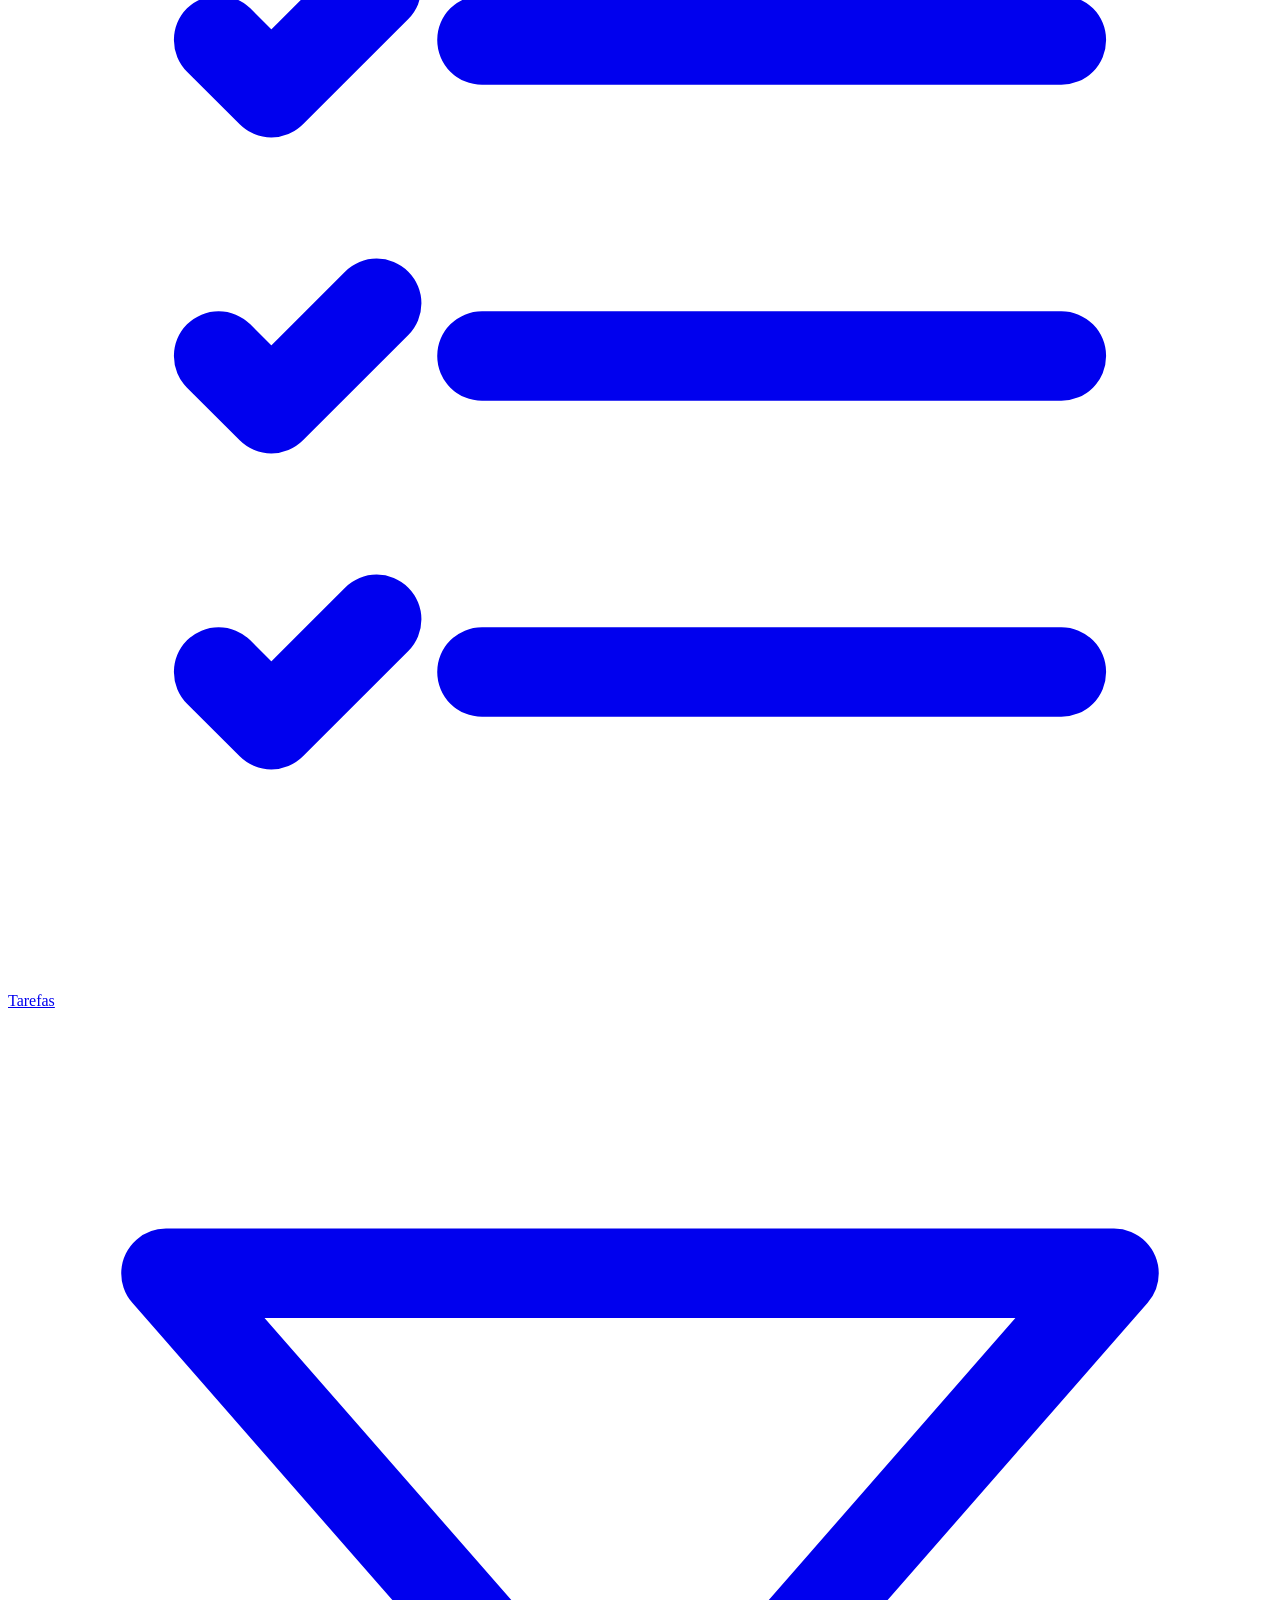
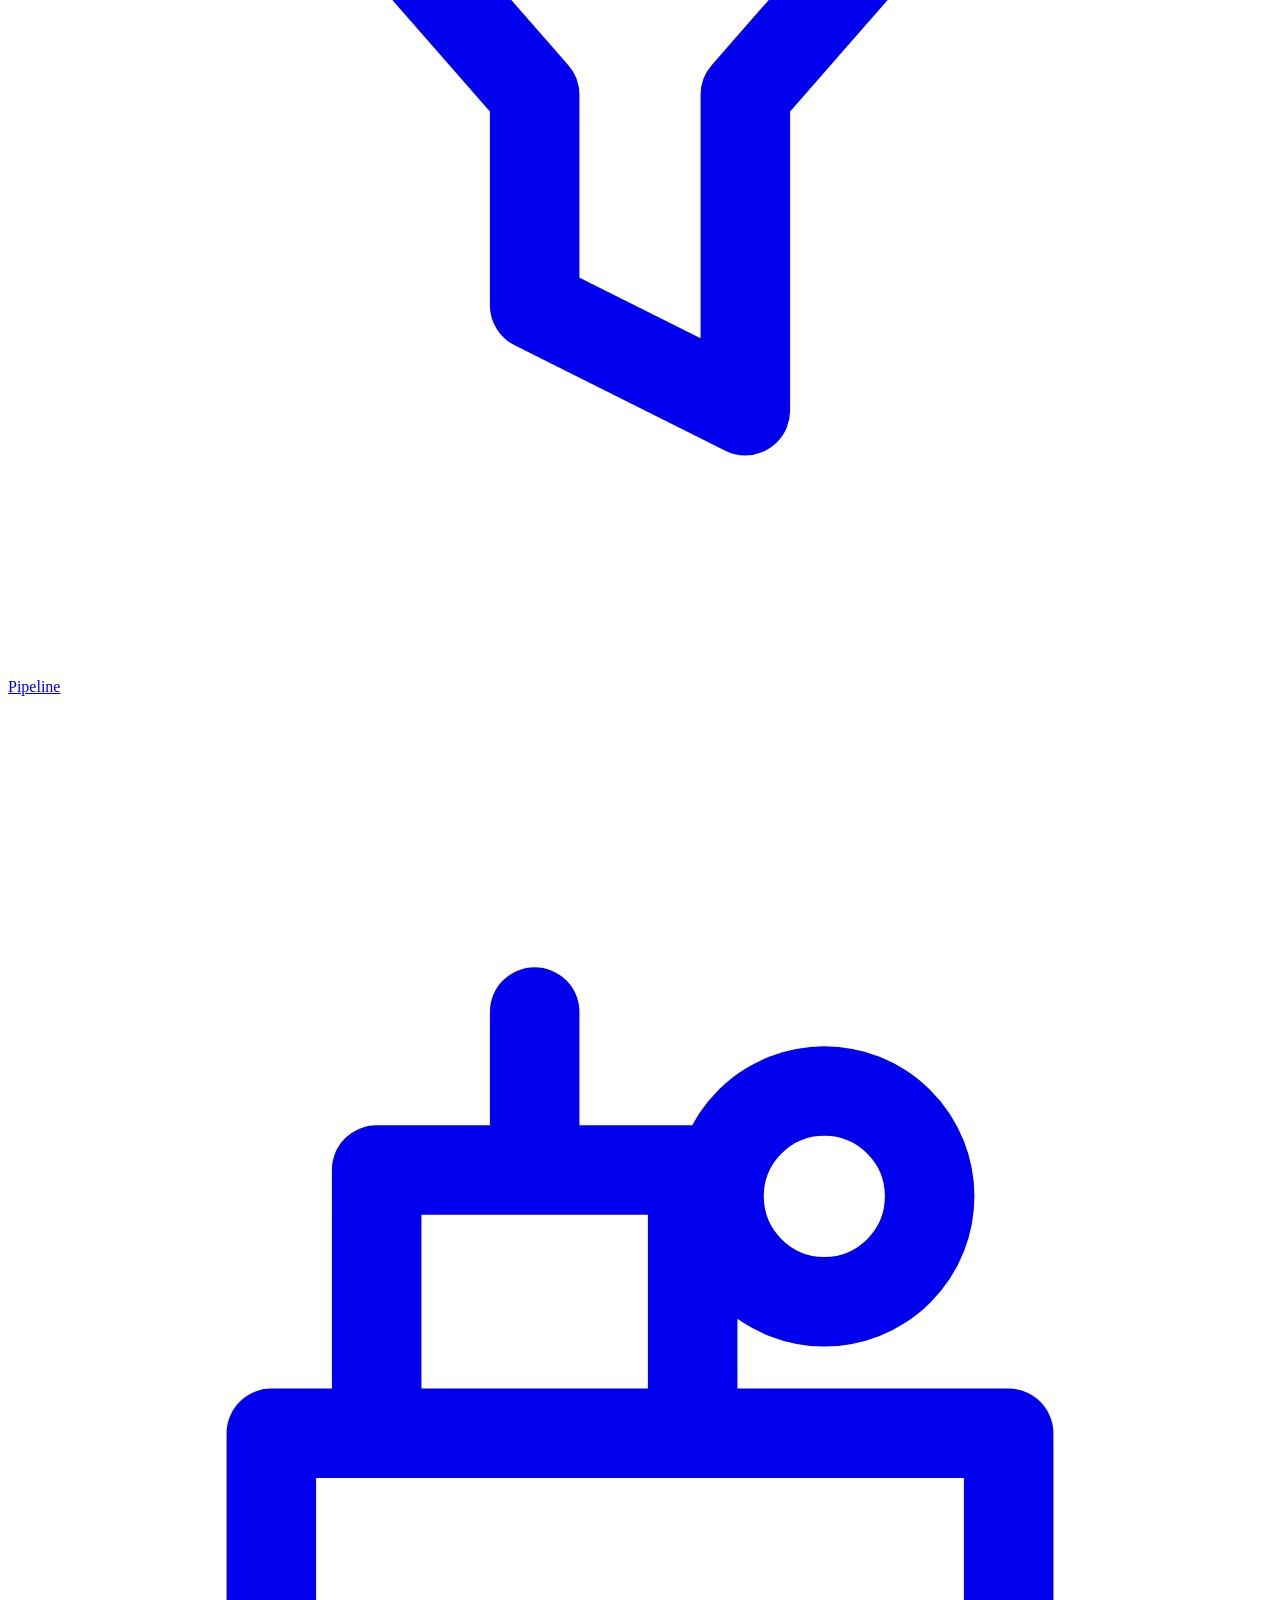
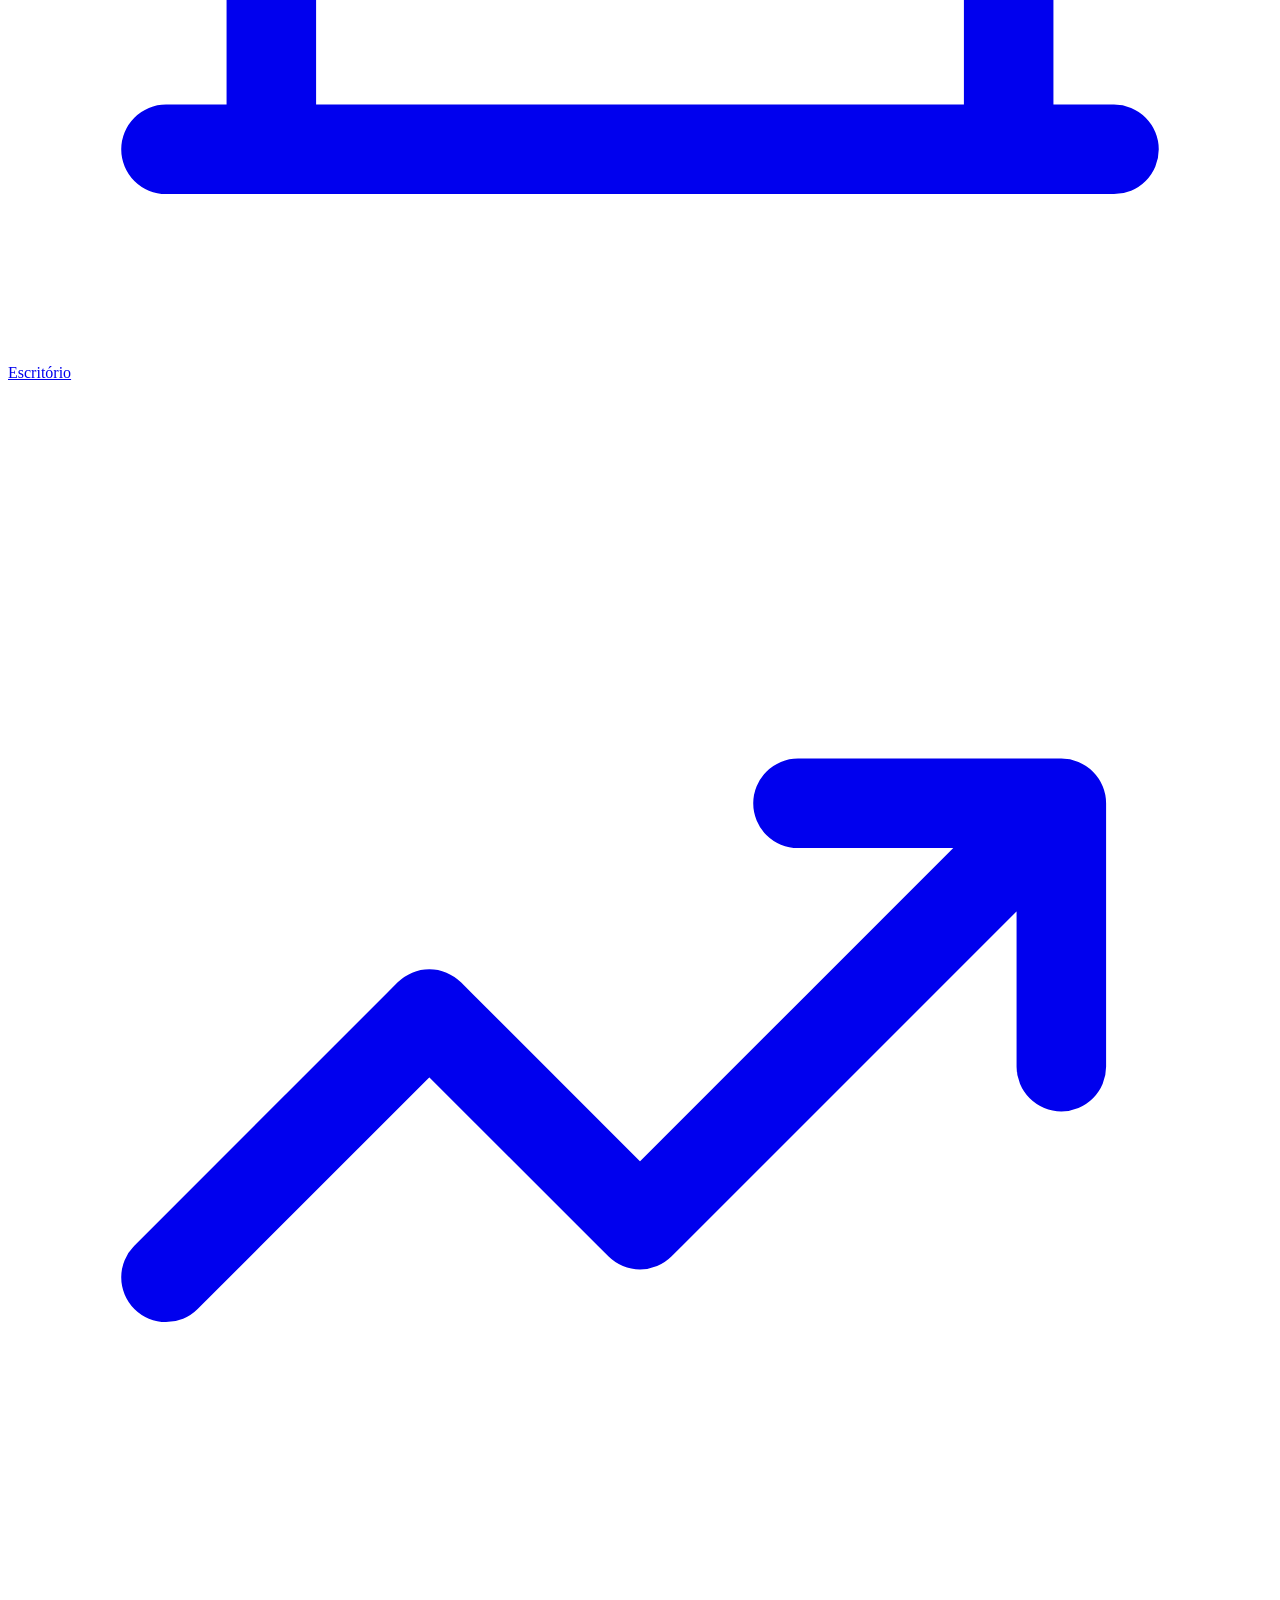
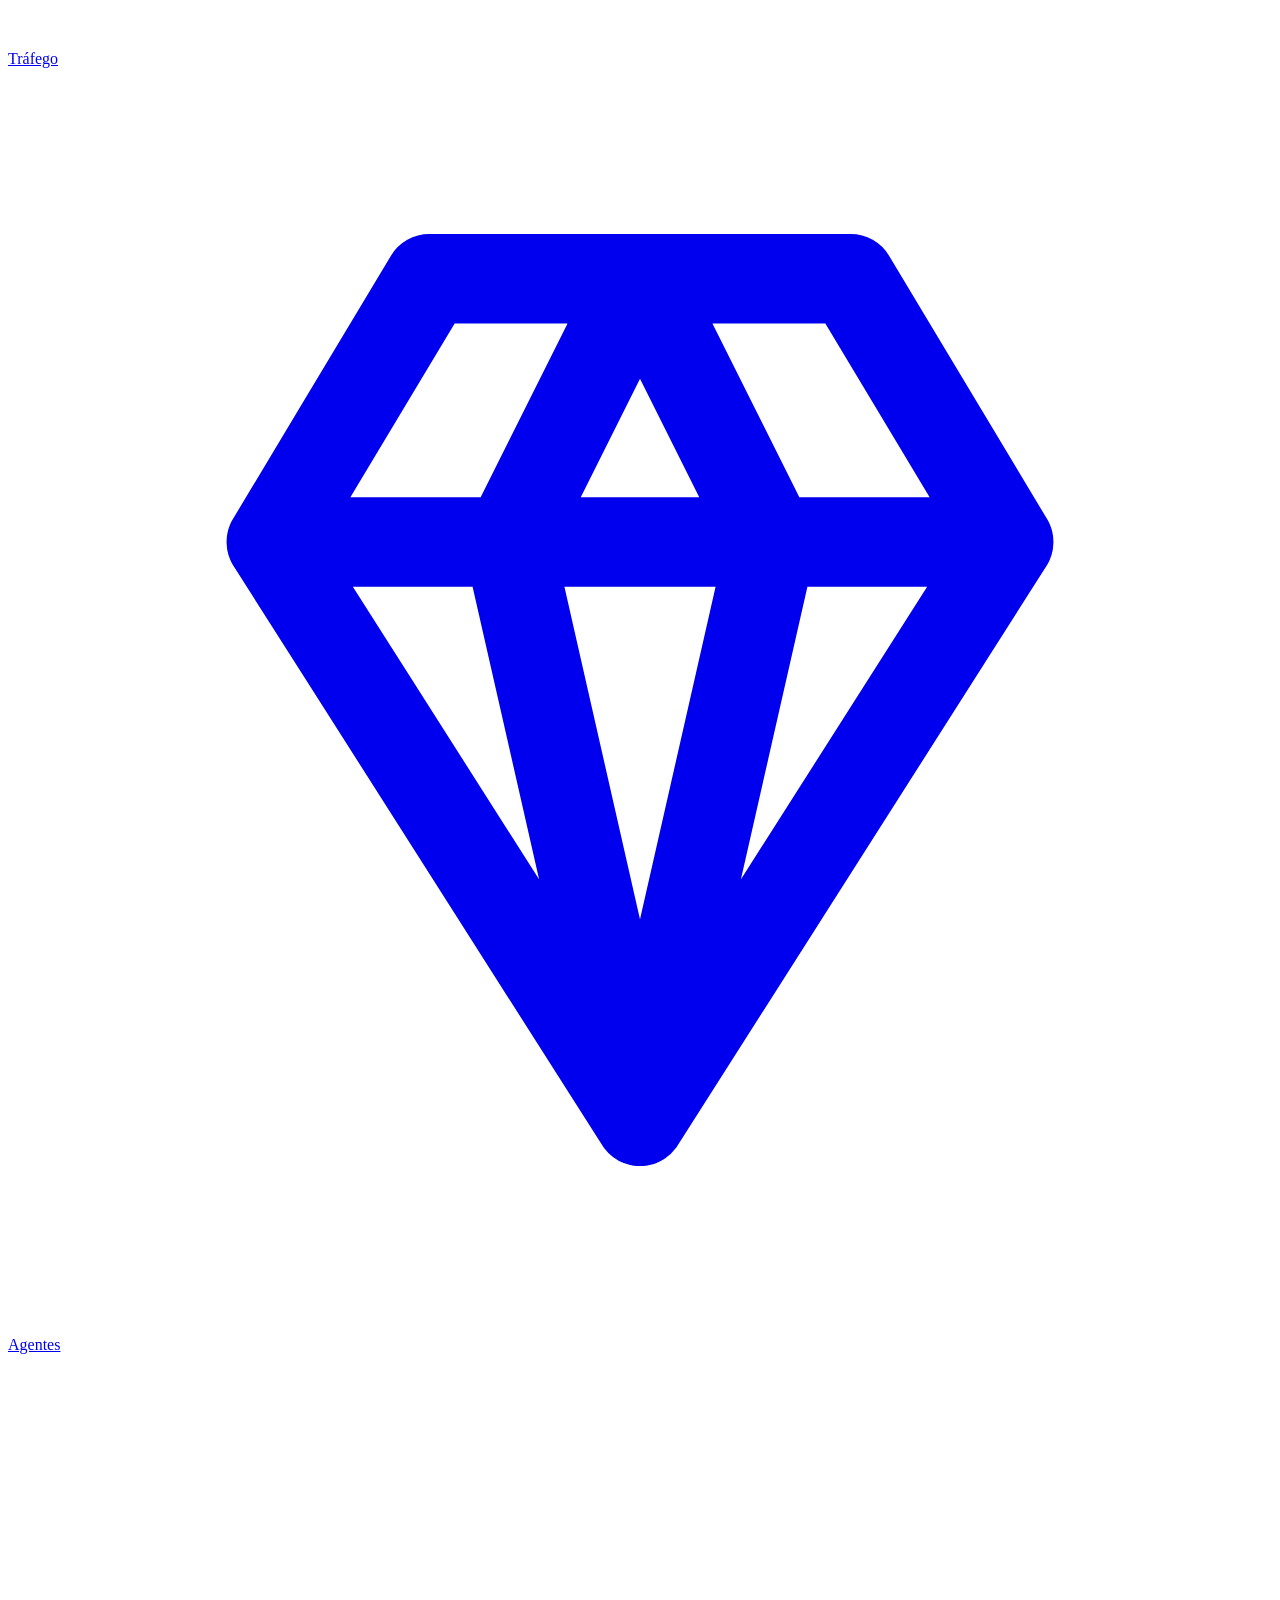
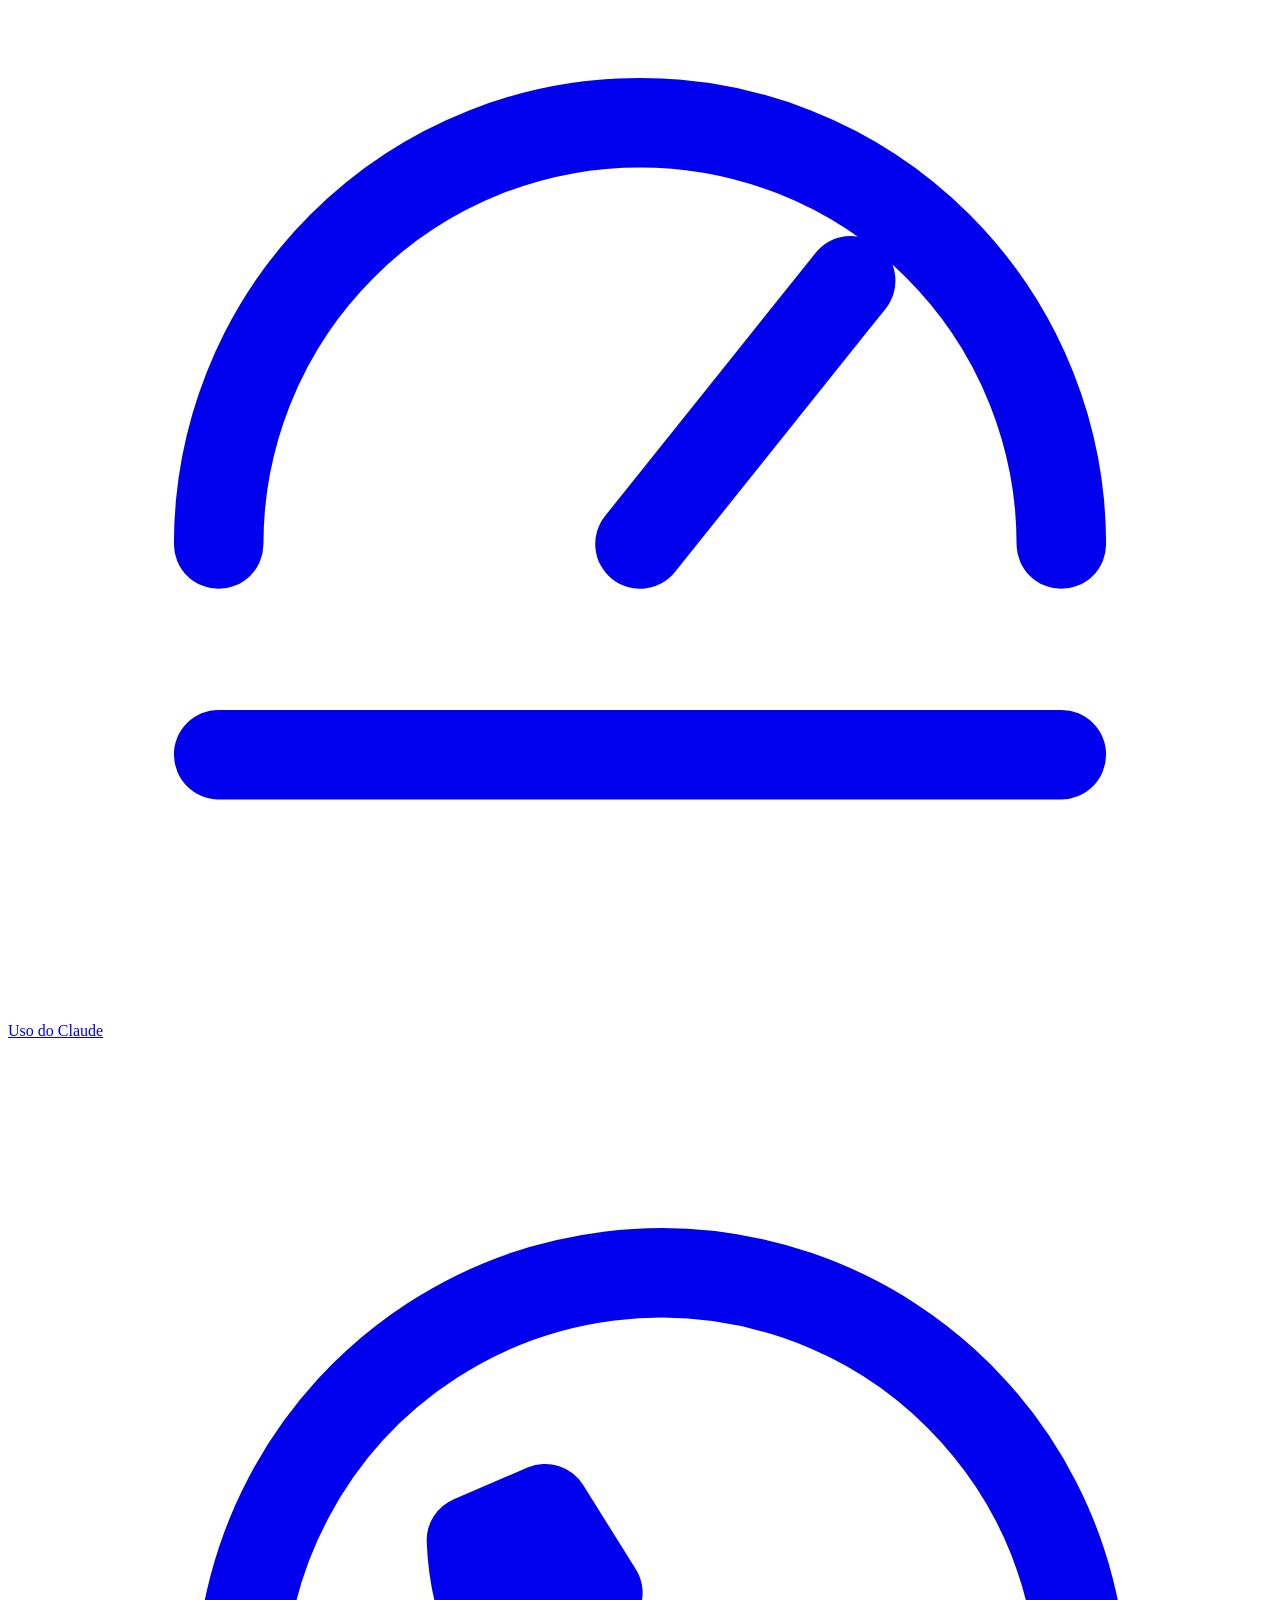
==== commit fa941c38: "Agentes mais profissionais e econômicos; uso do Claude, perguntas e avisos - uso do Claude anotado e" ====
--- a/haizen/central/static/index.html
+++ b/haizen/central/static/index.html
@@ -34,6 +34,7 @@
       <a href="#/escritorio" data-rota="escritorio"><svg class="nav-icone" viewBox="0 0 24 24" aria-hidden="true"><path d="M3 20h18M5 20v-6h14v6M7 14V9h6v5M10 9V6M15.5 11.5a2 2 0 1 0 0-4 2 2 0 0 0 0 4z" fill="none" stroke="currentColor" stroke-width="1.7" stroke-linecap="round" stroke-linejoin="round"/></svg><span>Escritório</span></a>
       <a href="#/trafego" data-rota="trafego"><svg class="nav-icone" viewBox="0 0 24 24" aria-hidden="true"><path d="M3 17l5-5 4 4 8-8M15 8h5v5" fill="none" stroke="currentColor" stroke-width="1.7" stroke-linecap="round" stroke-linejoin="round"/></svg><span>Tráfego</span> <span class="selo" id="selo-trafego" hidden></span></a>
       <a href="#/agentes" data-rota="agentes"><svg class="nav-icone" viewBox="0 0 24 24" aria-hidden="true"><path d="M8 4h8l3 5-7 11L5 9z M5 9h14 M12 20 9.5 9 12 4l2.5 5z" fill="none" stroke="currentColor" stroke-width="1.7" stroke-linecap="round" stroke-linejoin="round"/></svg><span>Agentes</span> <span class="selo" id="selo-agentes" hidden></span></a>
+      <a href="#/uso" data-rota="uso"><svg class="nav-icone" viewBox="0 0 24 24" aria-hidden="true"><path d="M4 15a8 8 0 1 1 16 0M12 15l4-5M4 19h16" fill="none" stroke="currentColor" stroke-width="1.7" stroke-linecap="round" stroke-linejoin="round"/></svg><span>Uso do Claude</span></a>
       <a href="#/whatsapp" data-rota="whatsapp"><svg class="nav-icone" viewBox="0 0 24 24" aria-hidden="true"><path d="M4 20l1.3-3.9A8 8 0 1 1 8 19.1z" fill="none" stroke="currentColor" stroke-width="1.7" stroke-linecap="round" stroke-linejoin="round"/><path d="M9 9.5c.3 1.9 1.6 3.7 3.5 4.6l1.2-1 1.8.9-.4 1.5c-3 .2-6.2-2.9-6.3-6l1.4-.6 1 1.6z" fill="none" stroke="currentColor" stroke-width="1.7" stroke-linecap="round" stroke-linejoin="round"/></svg><span>WhatsApp</span></a>
     </div>
   </nav>
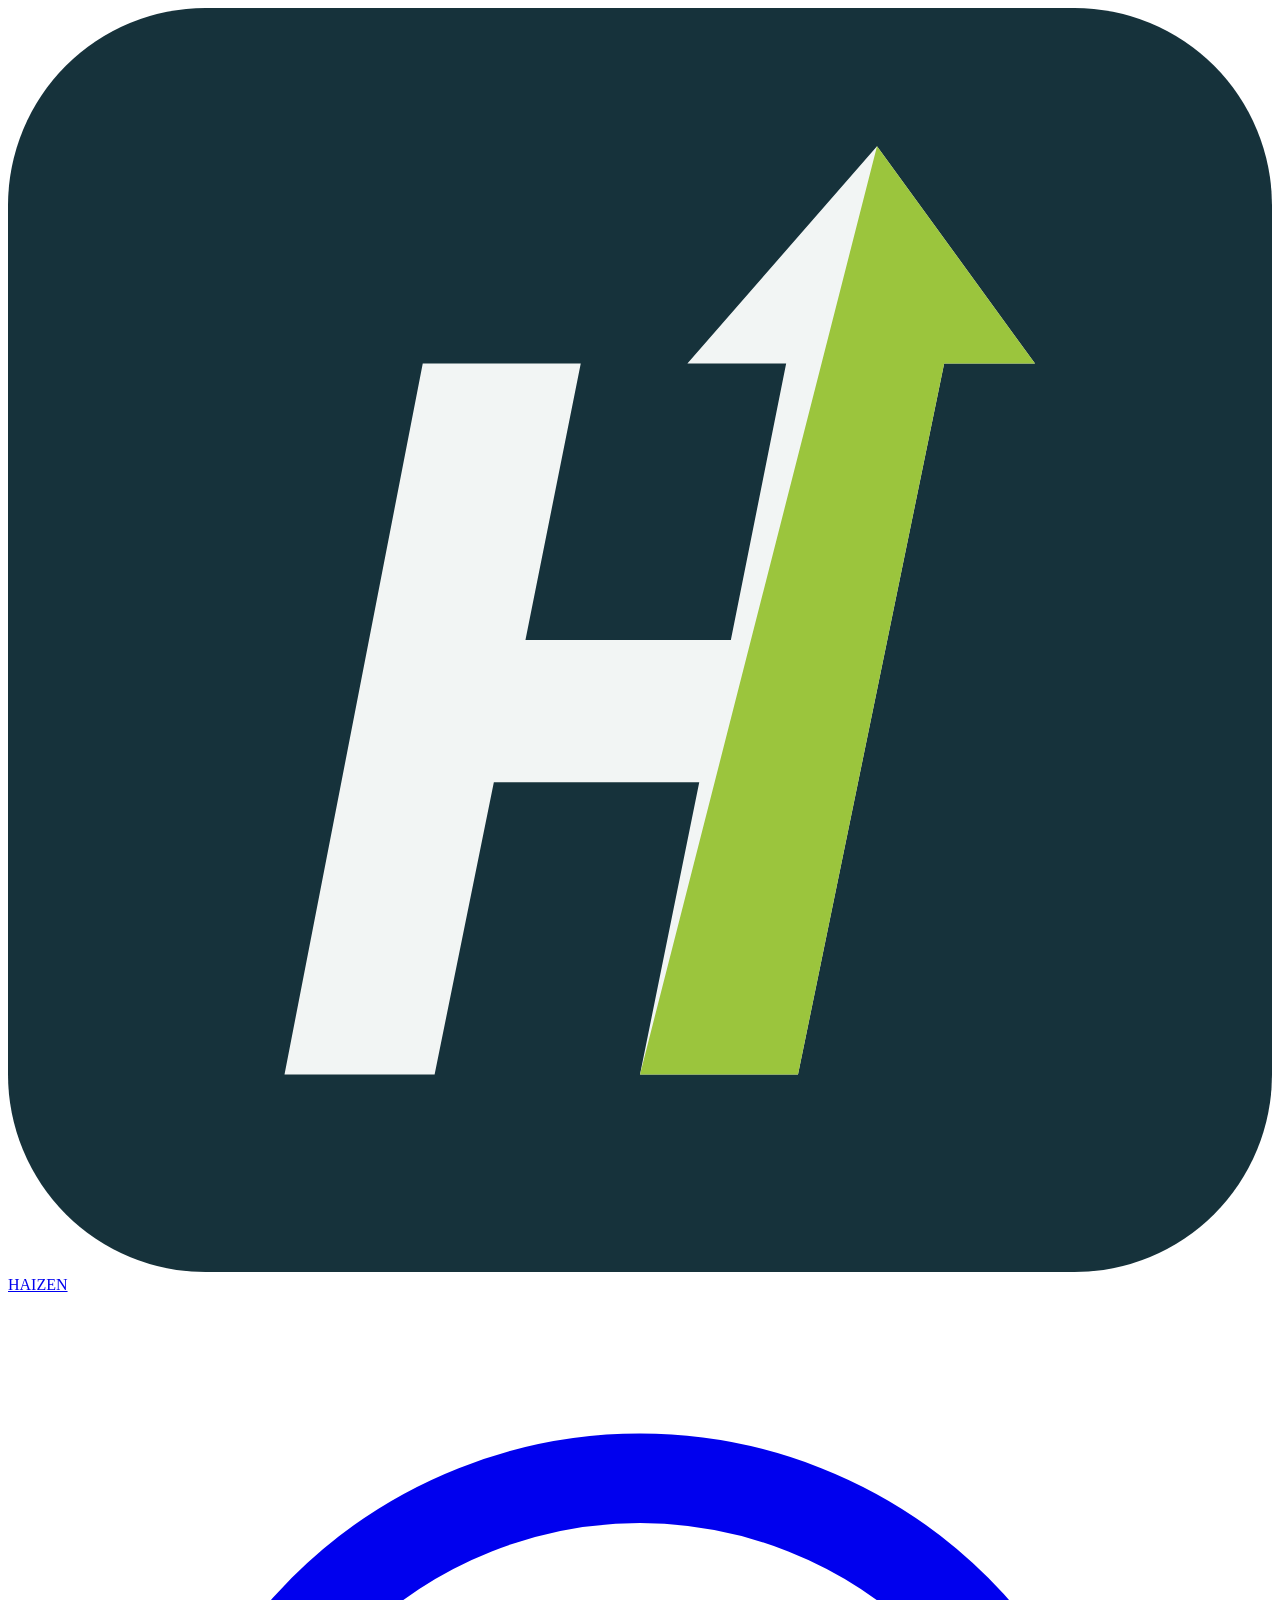
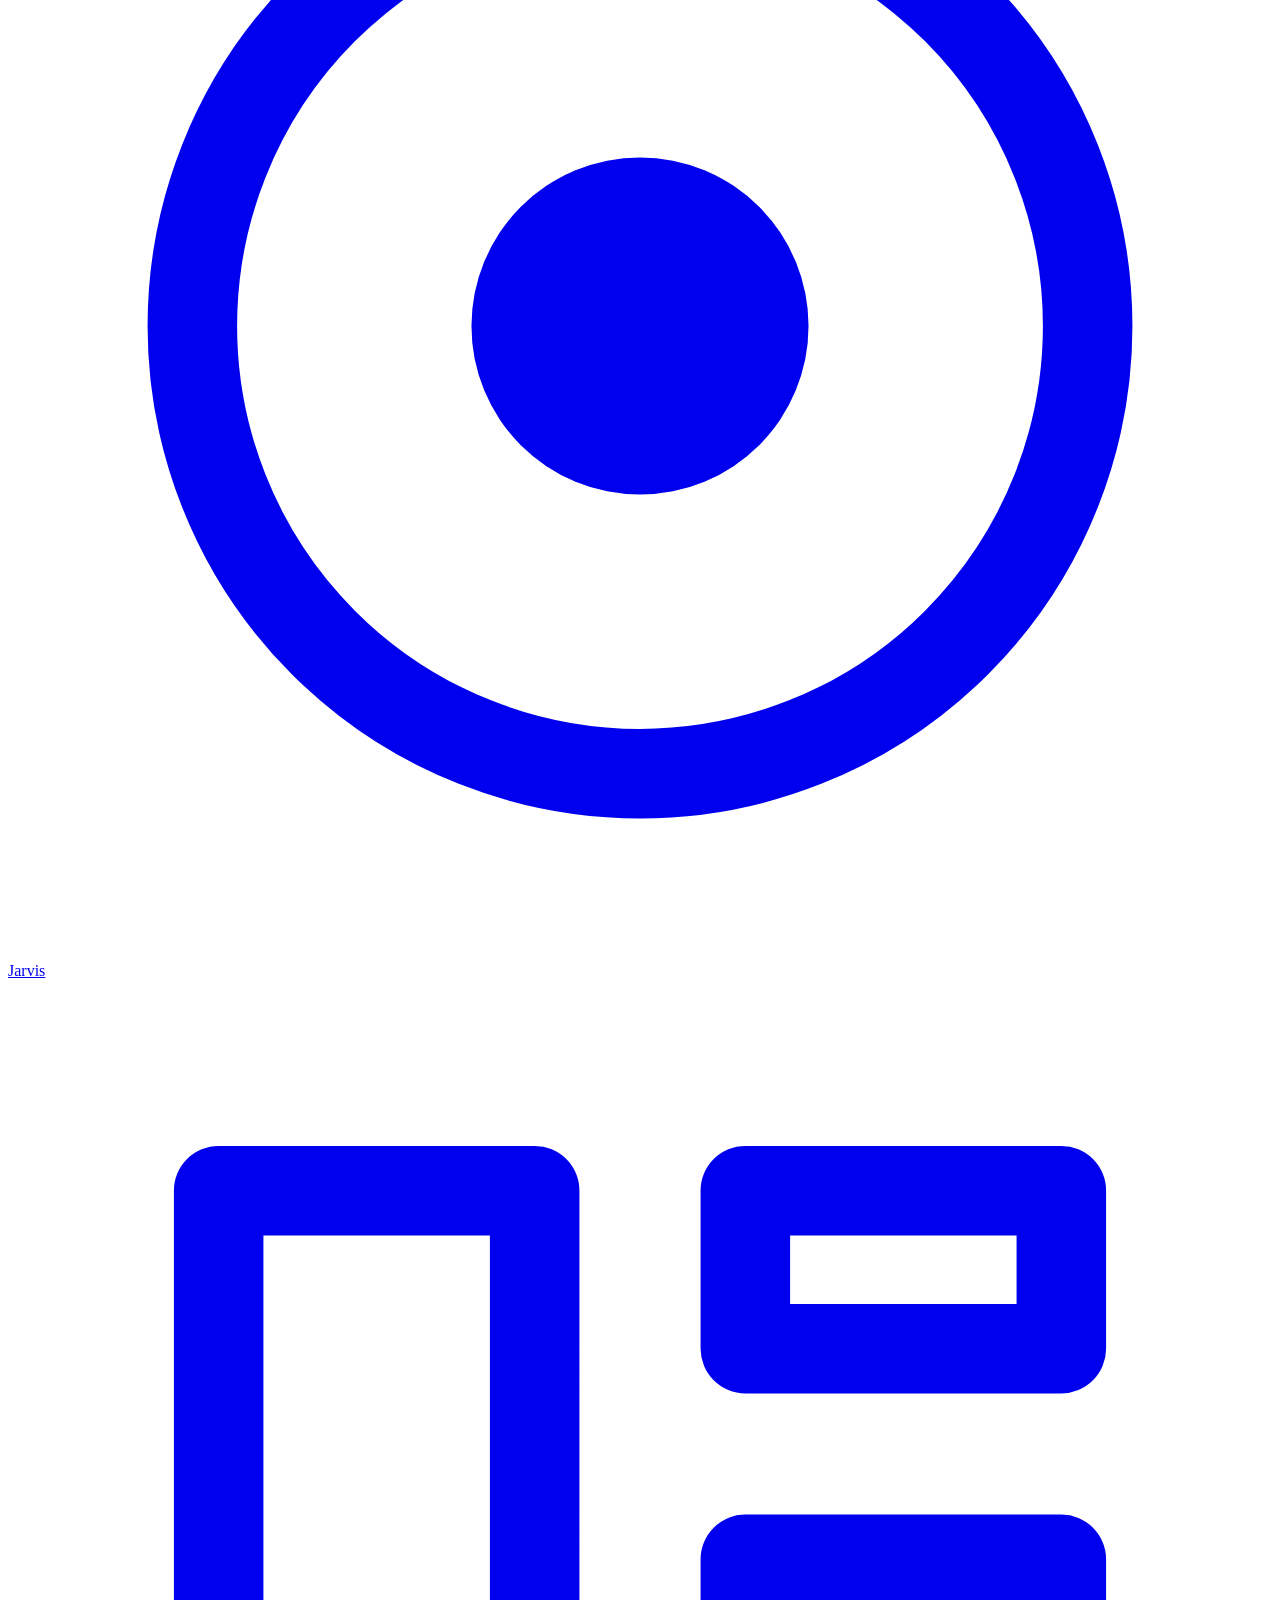
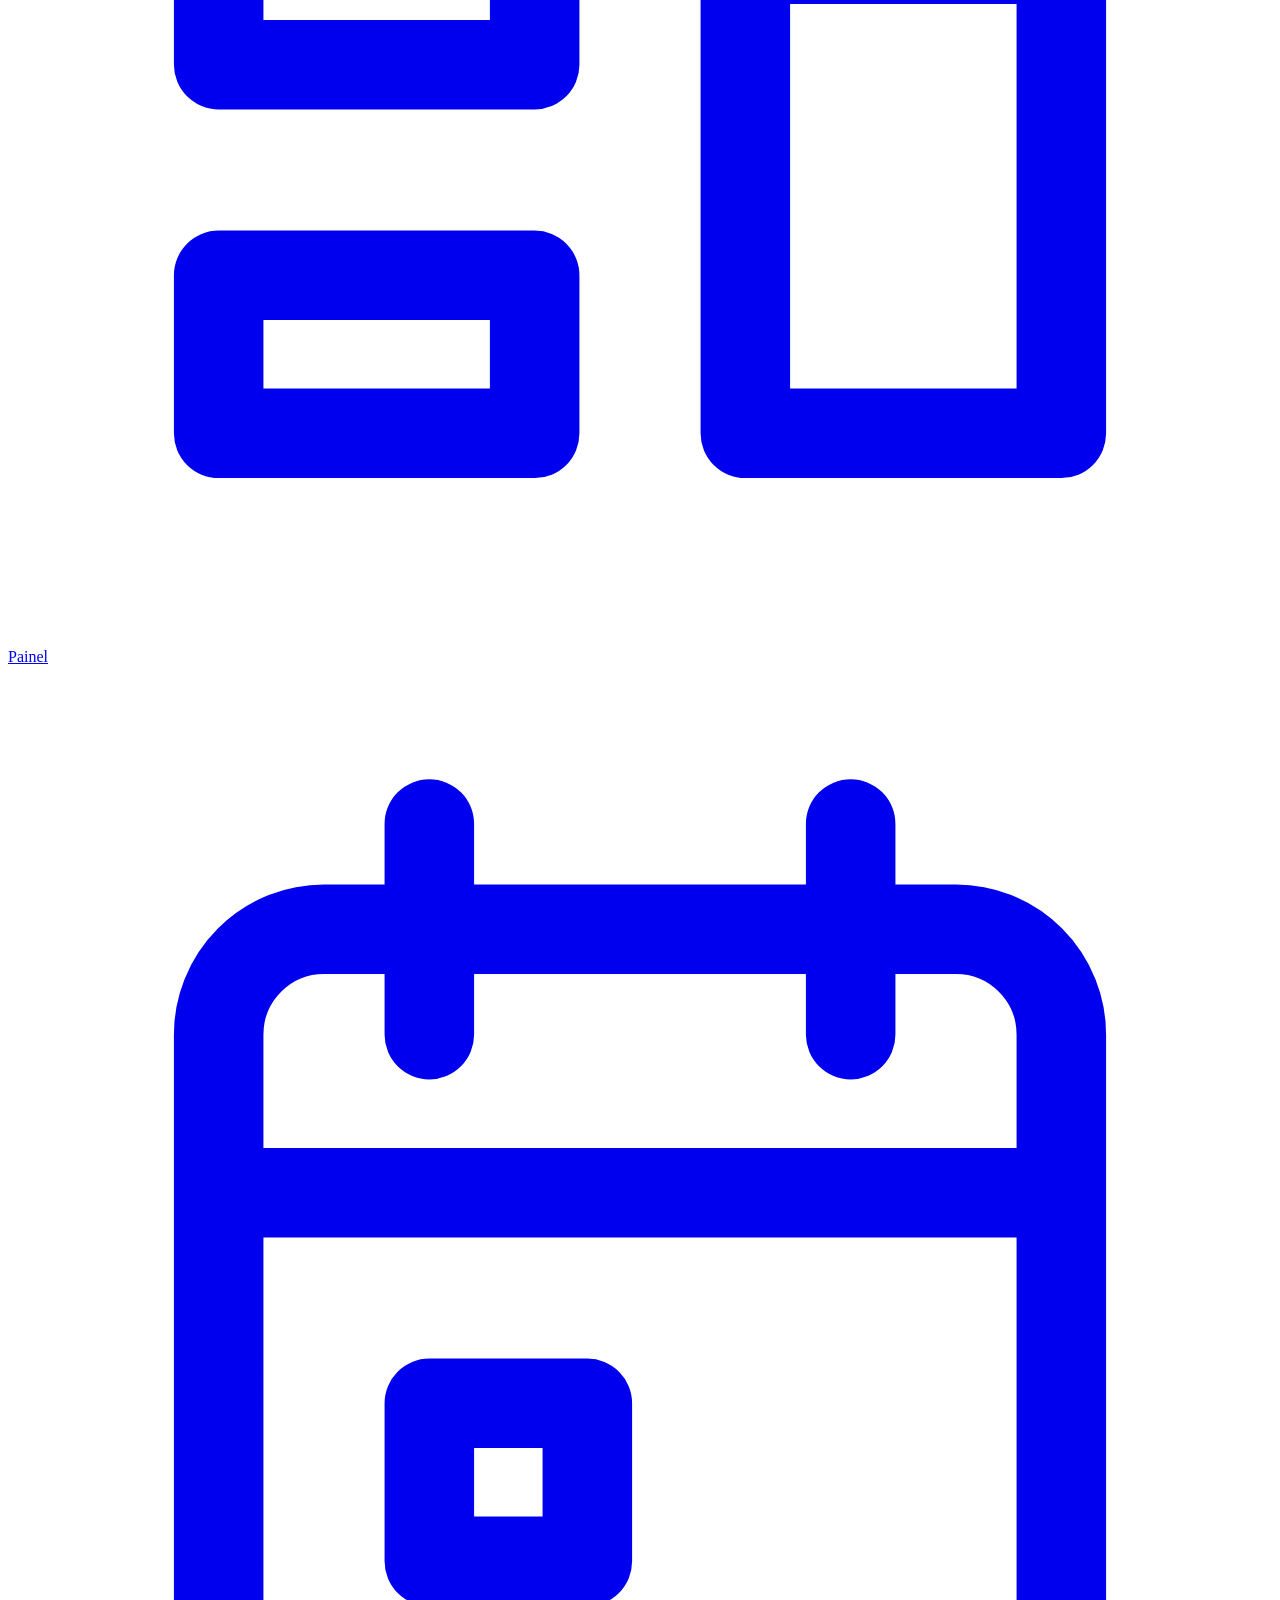
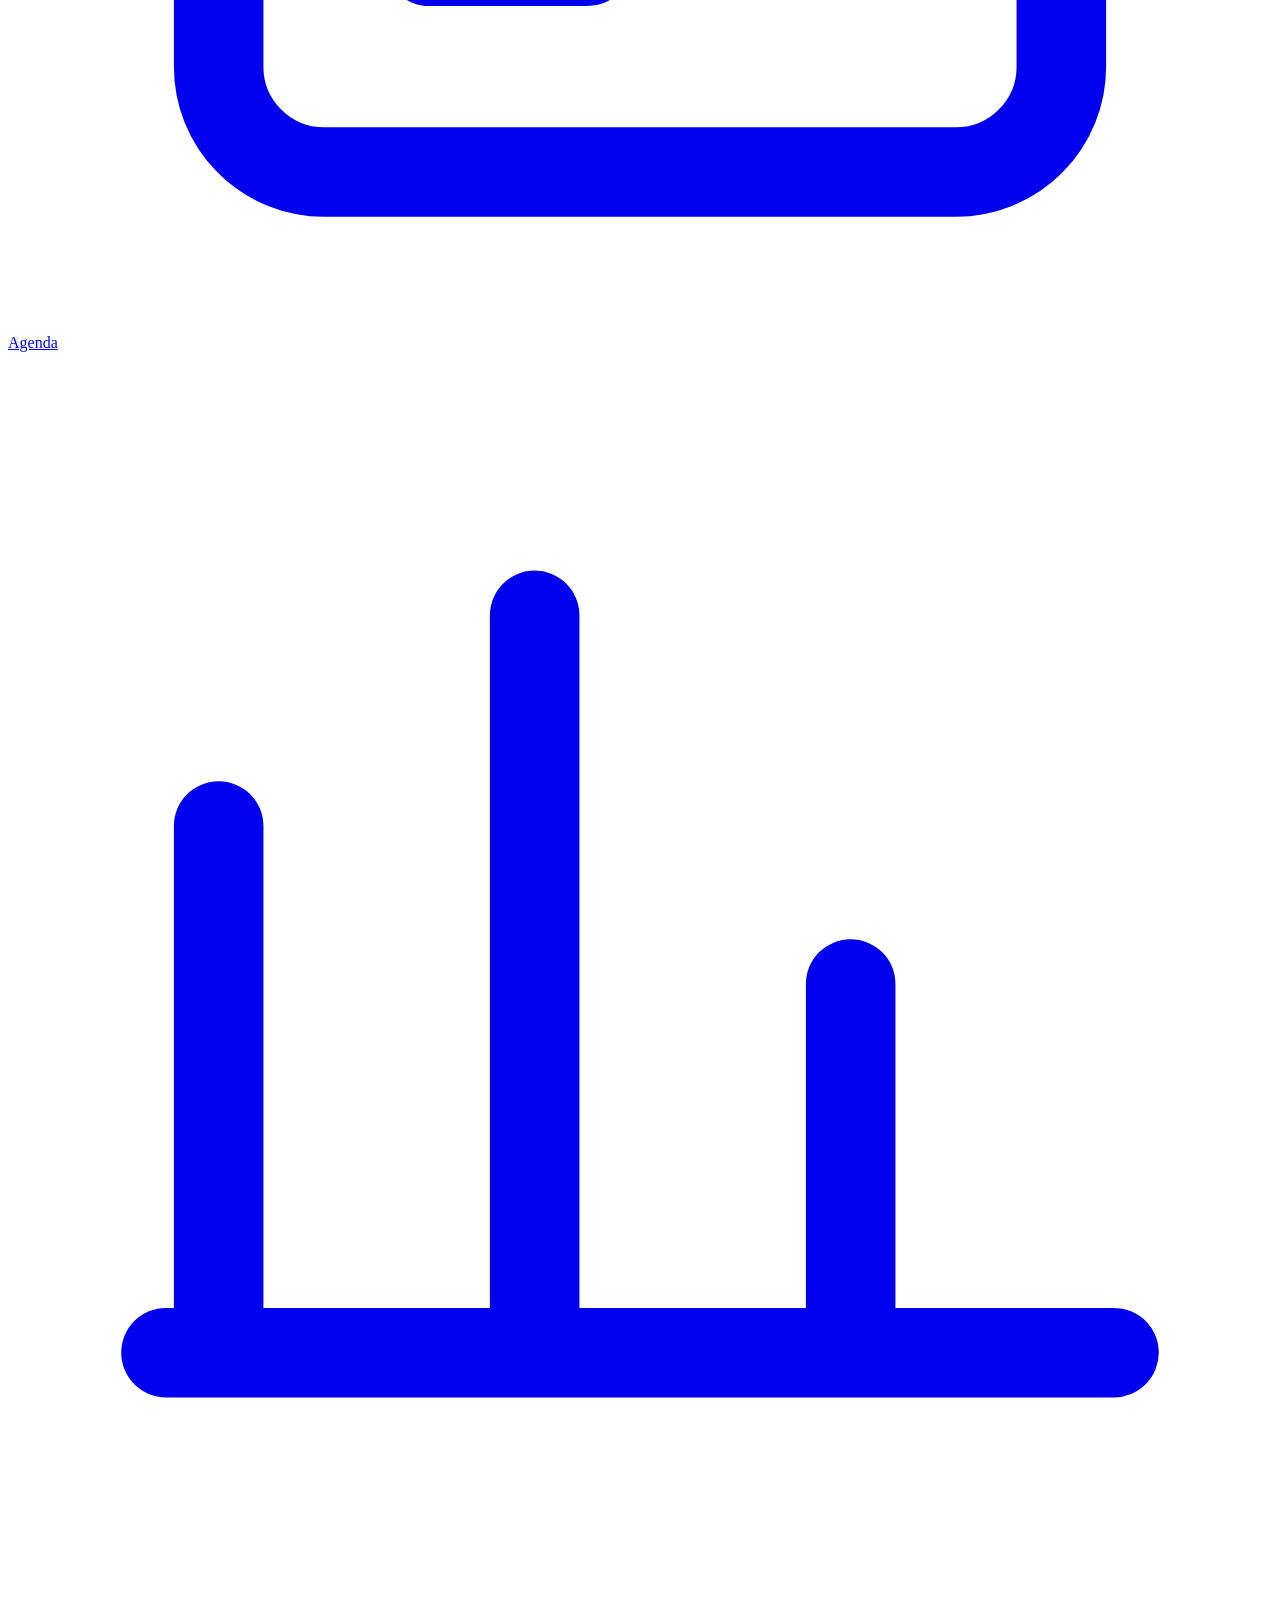
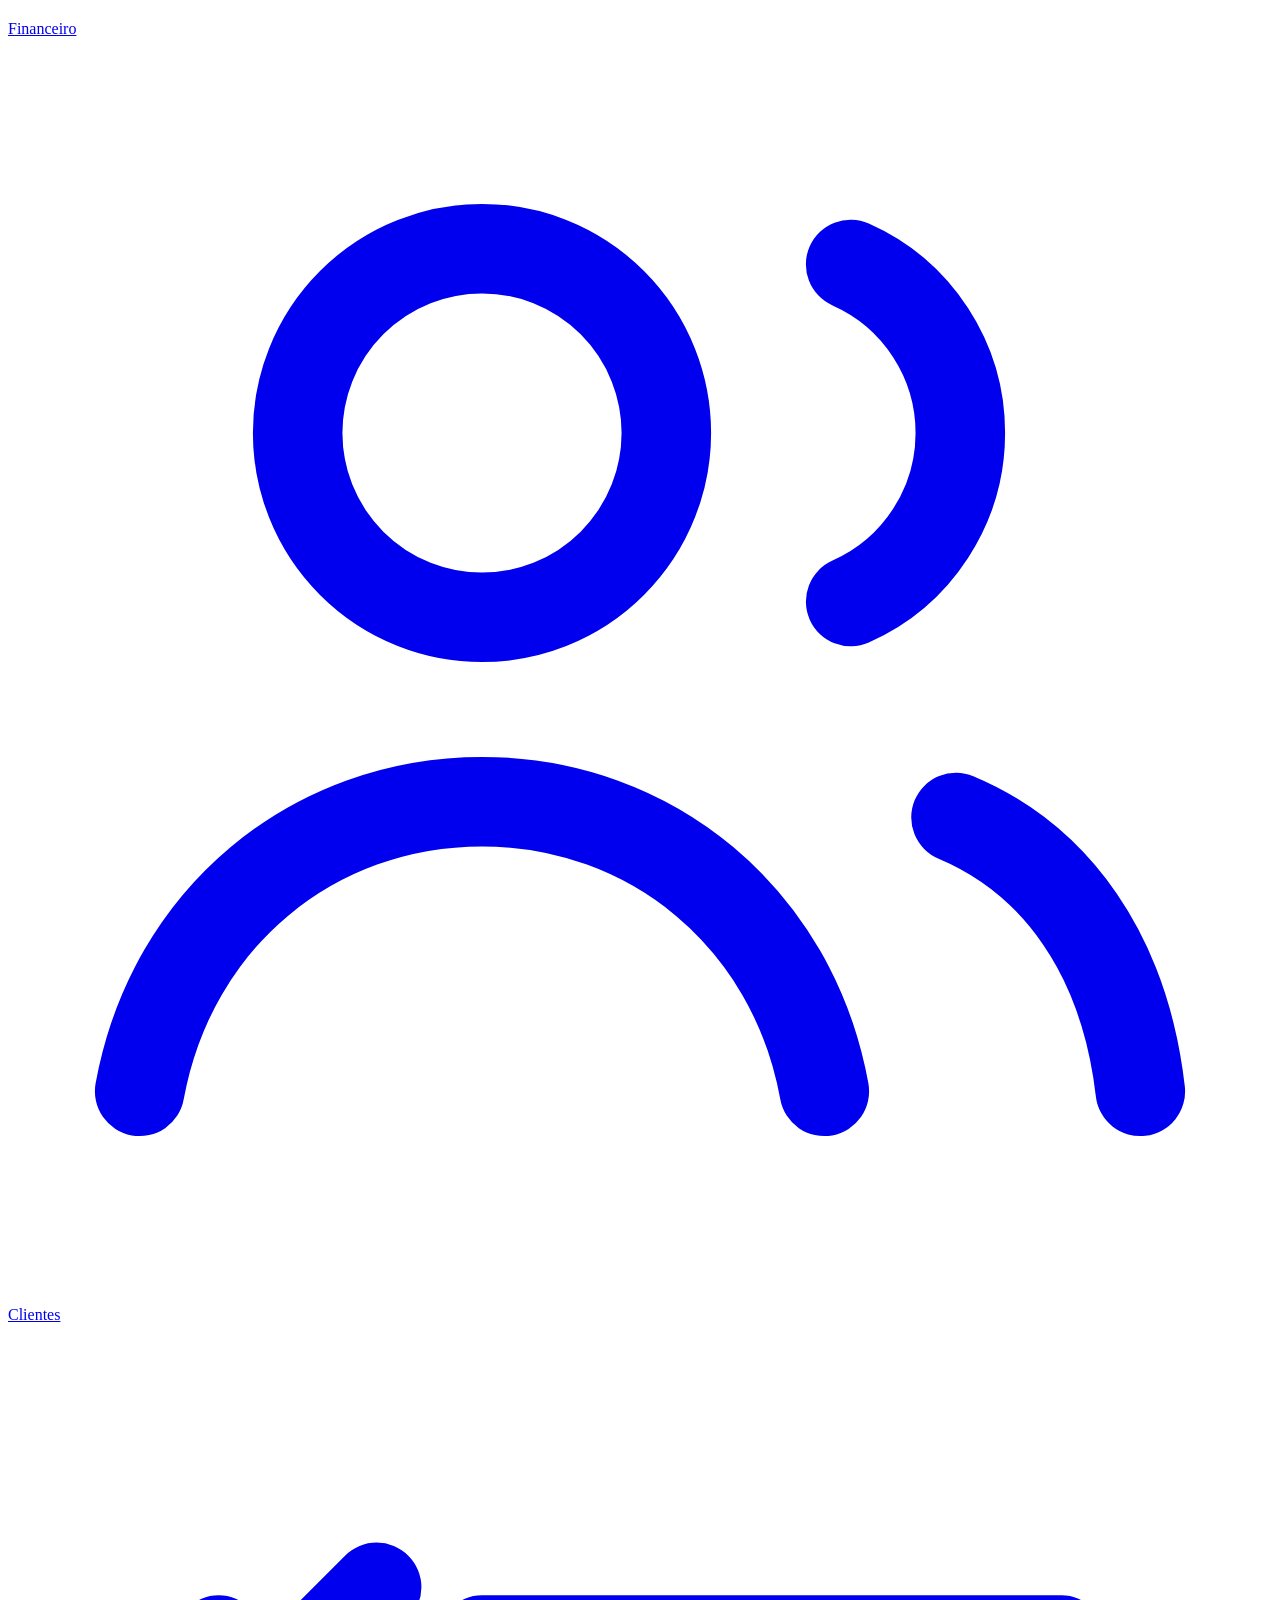
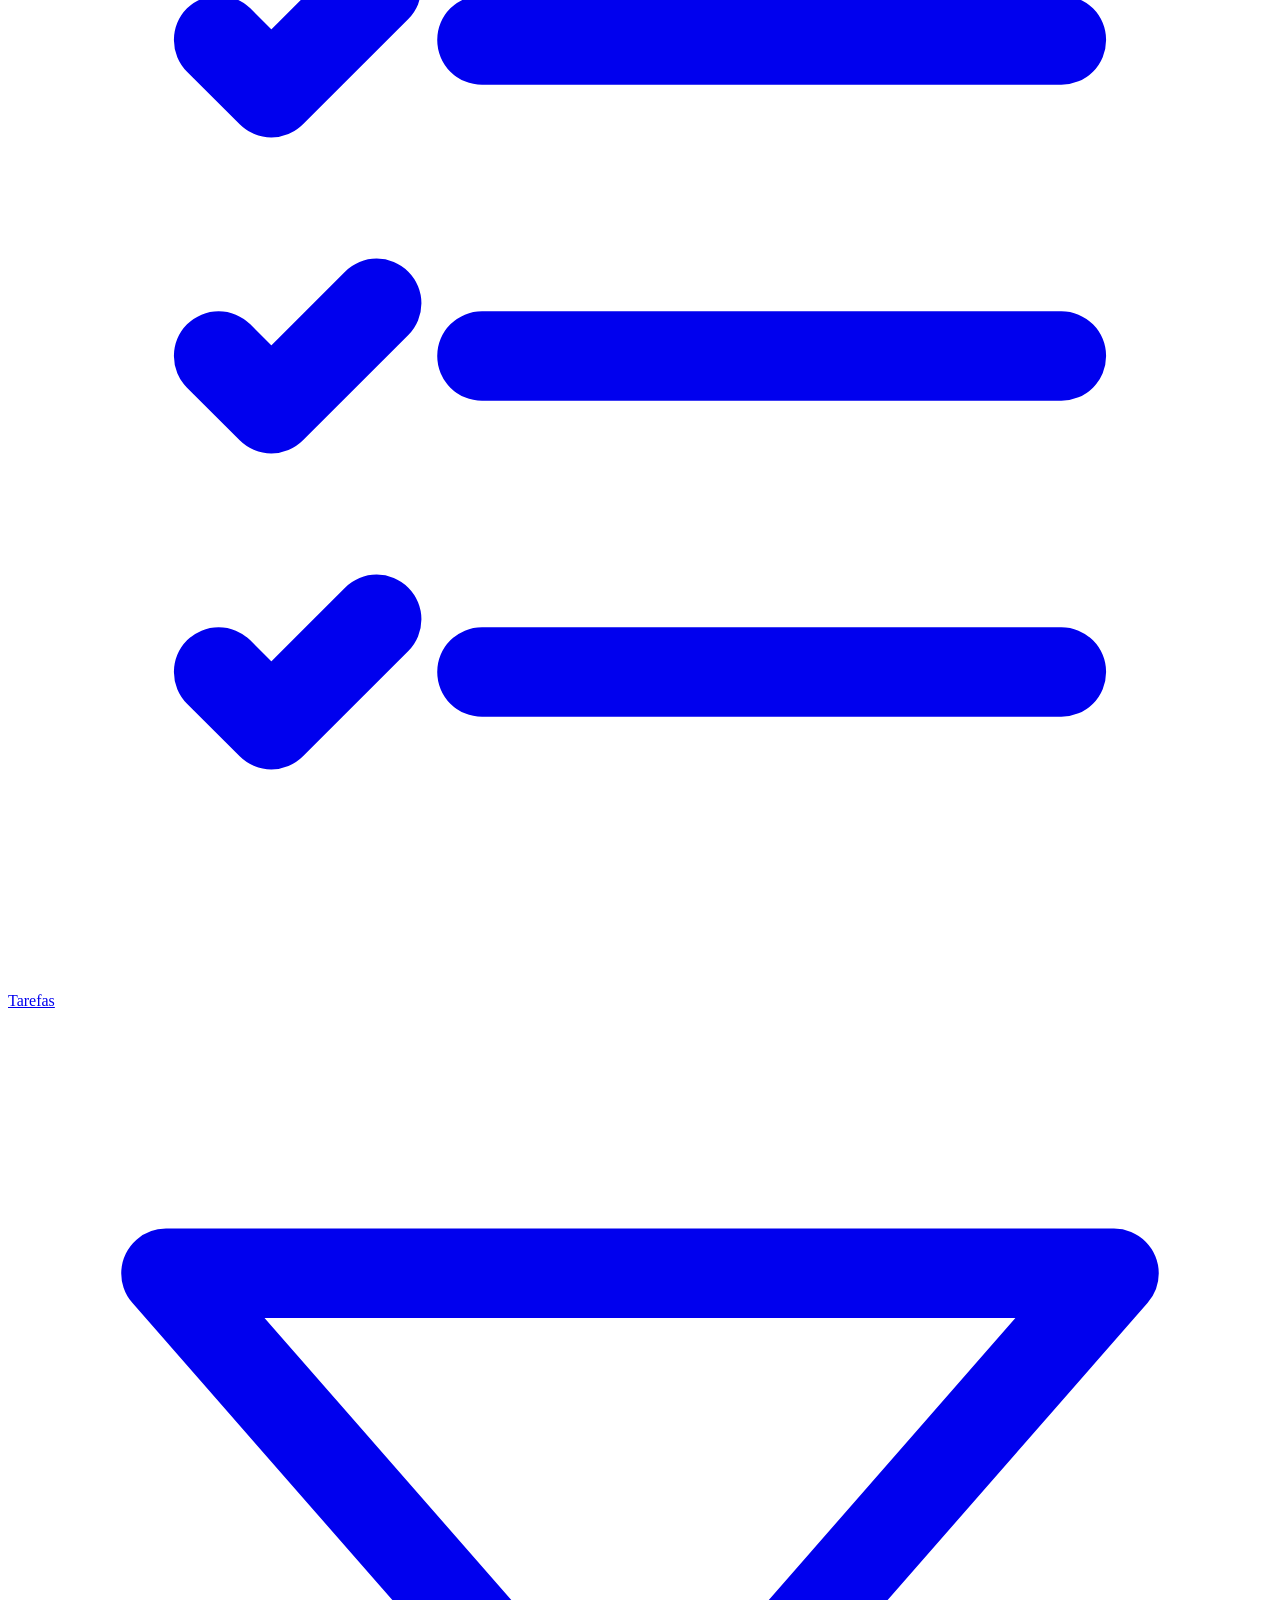
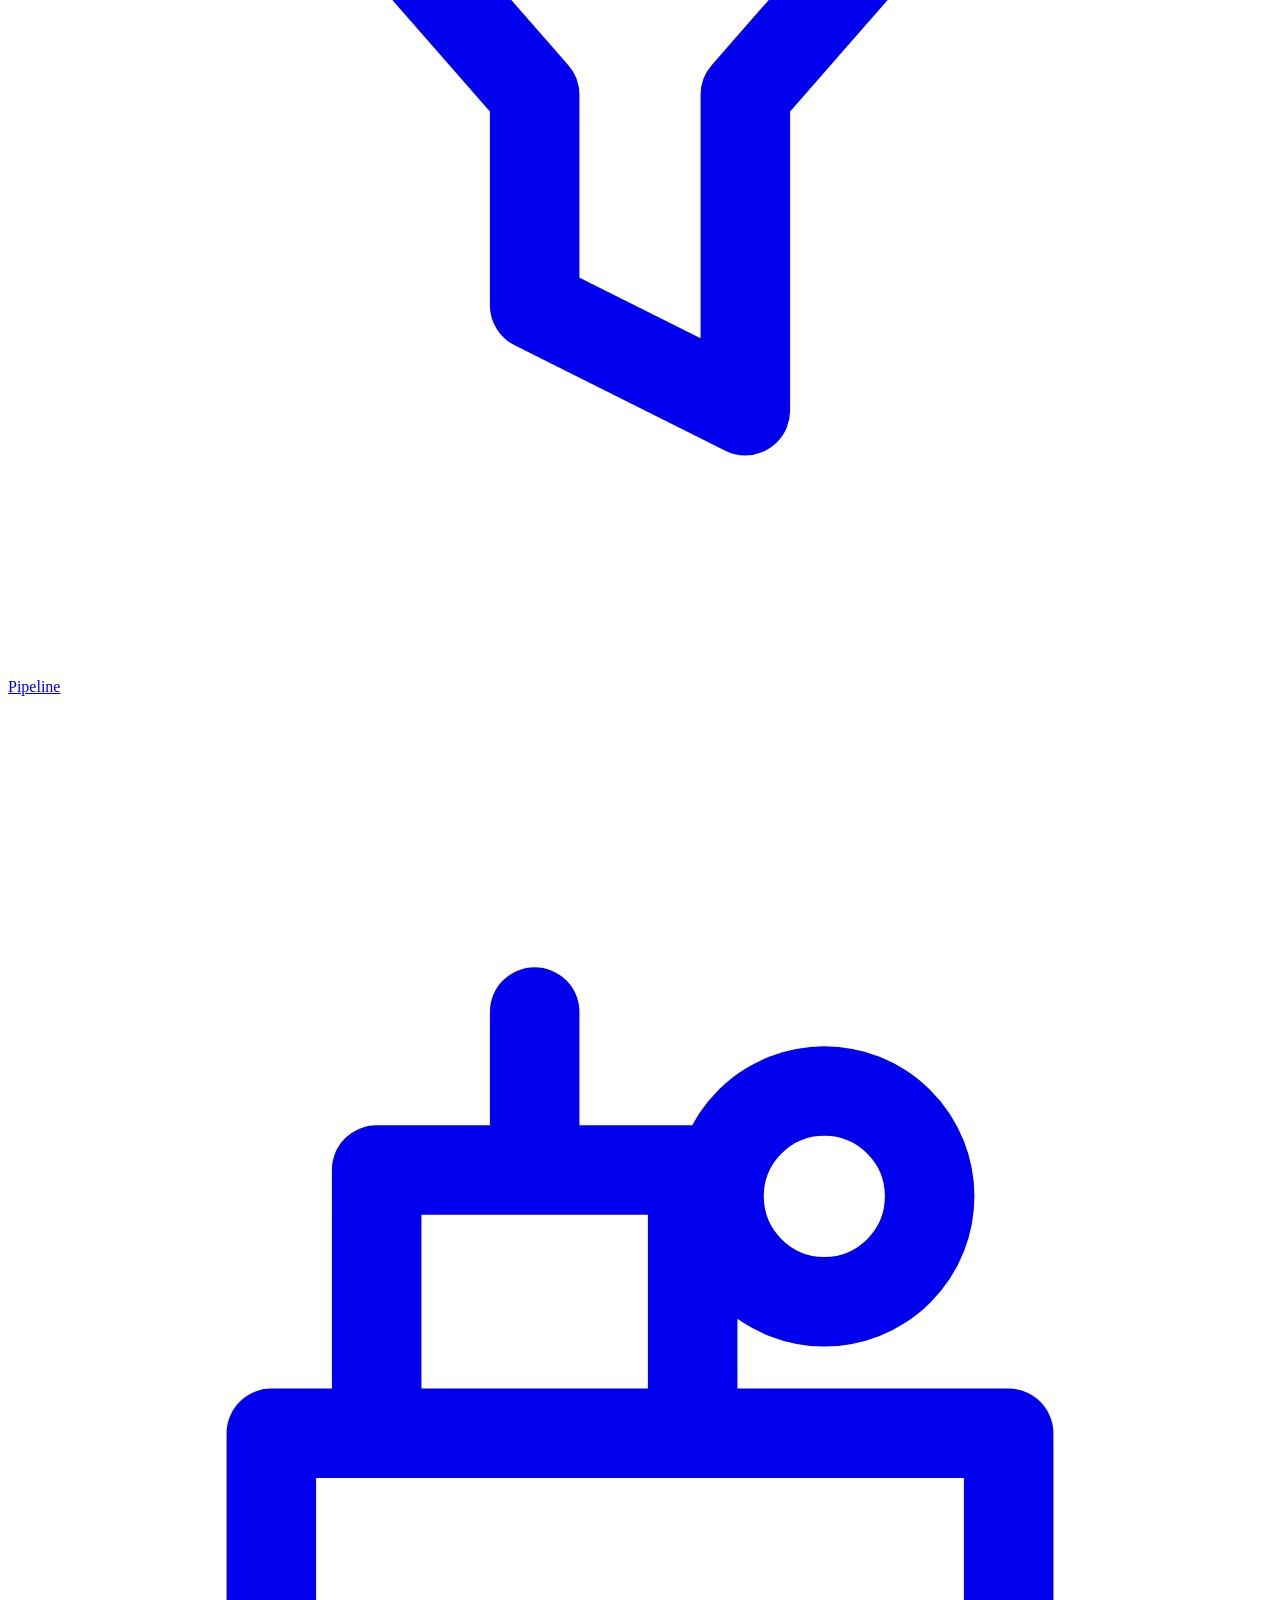
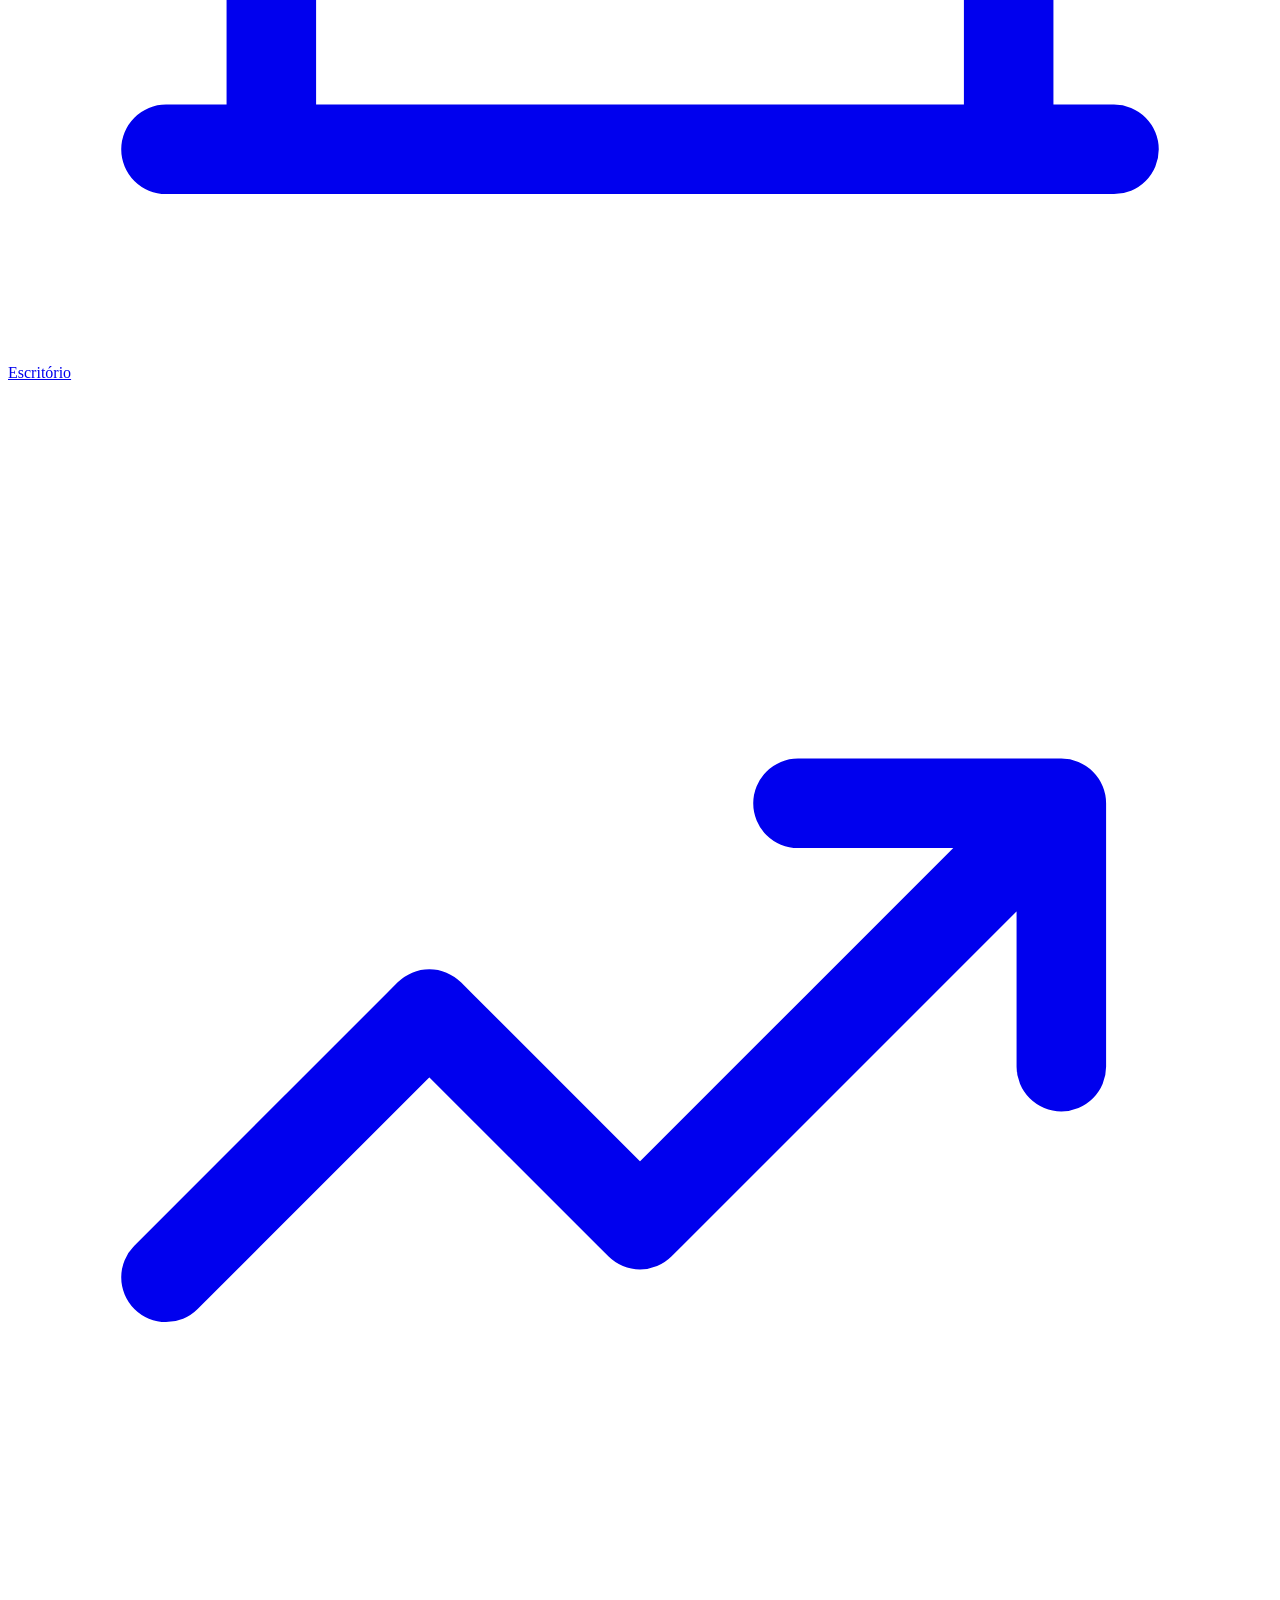
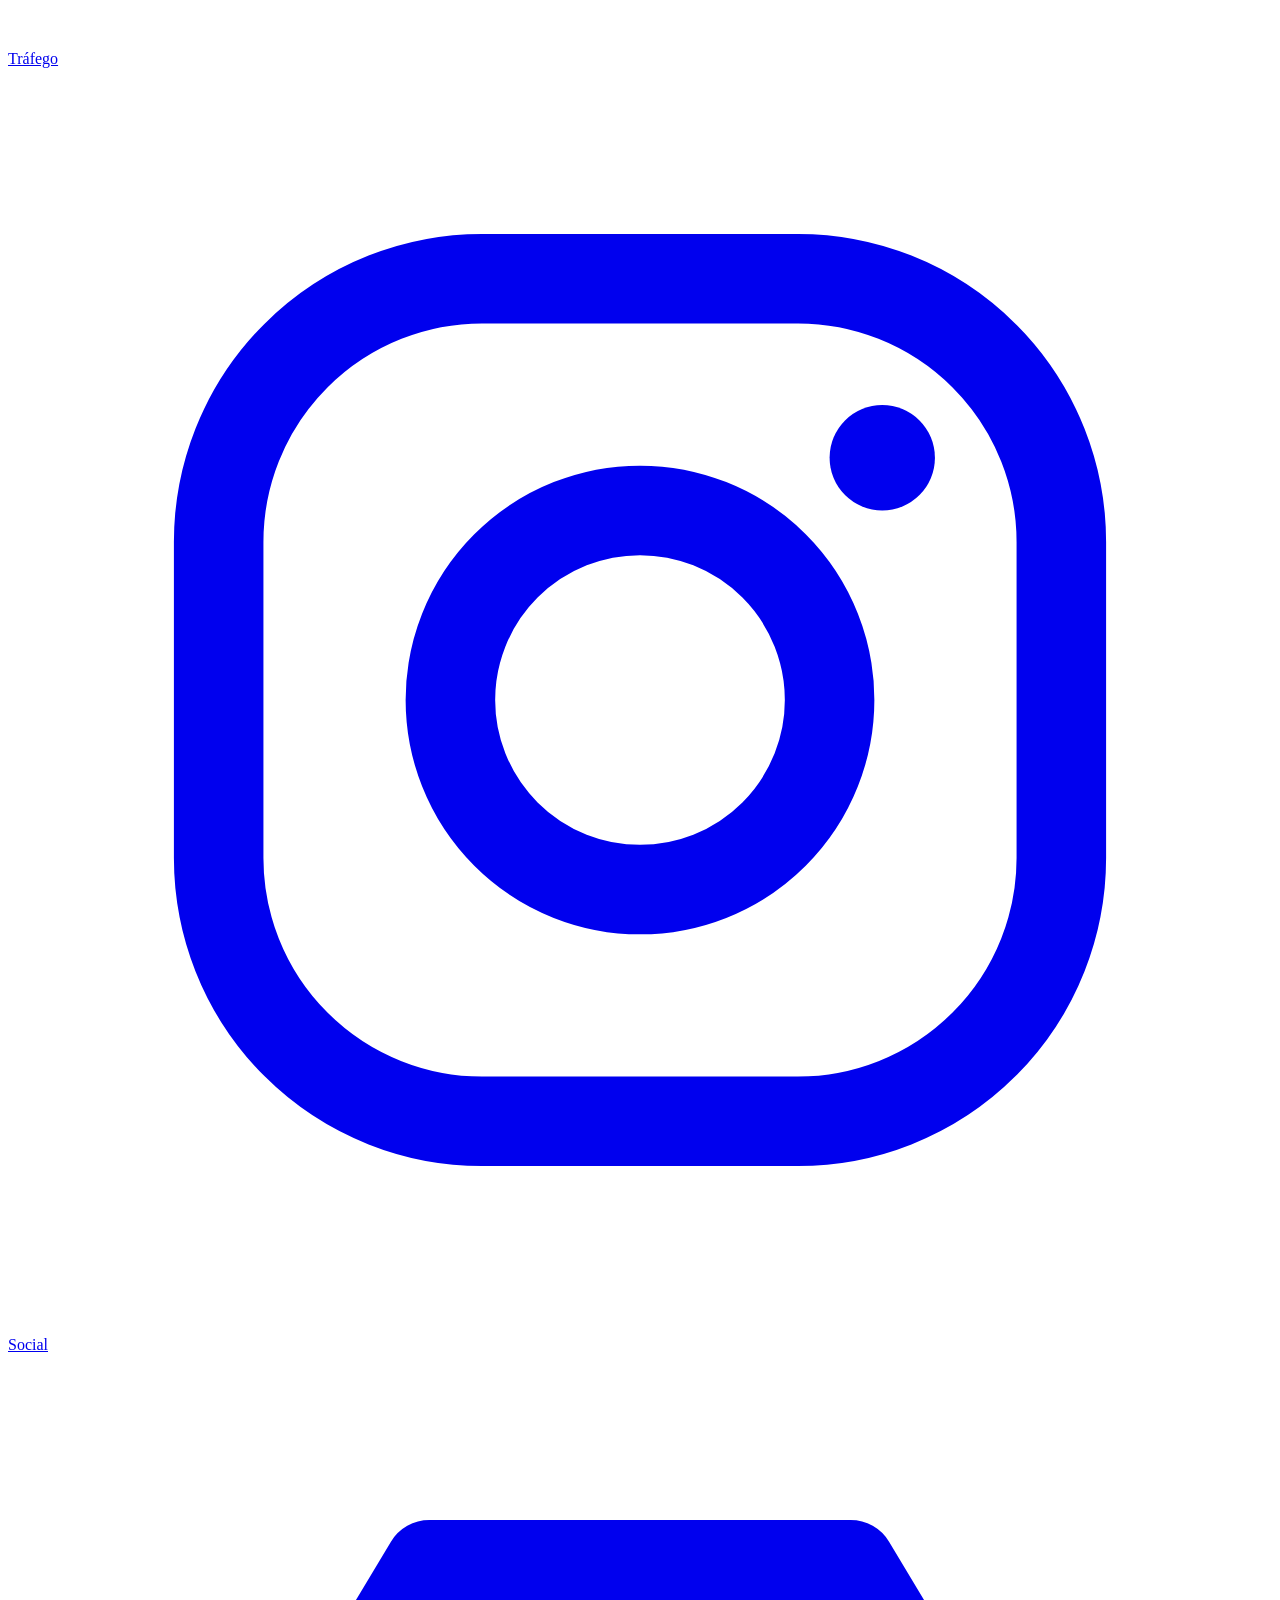
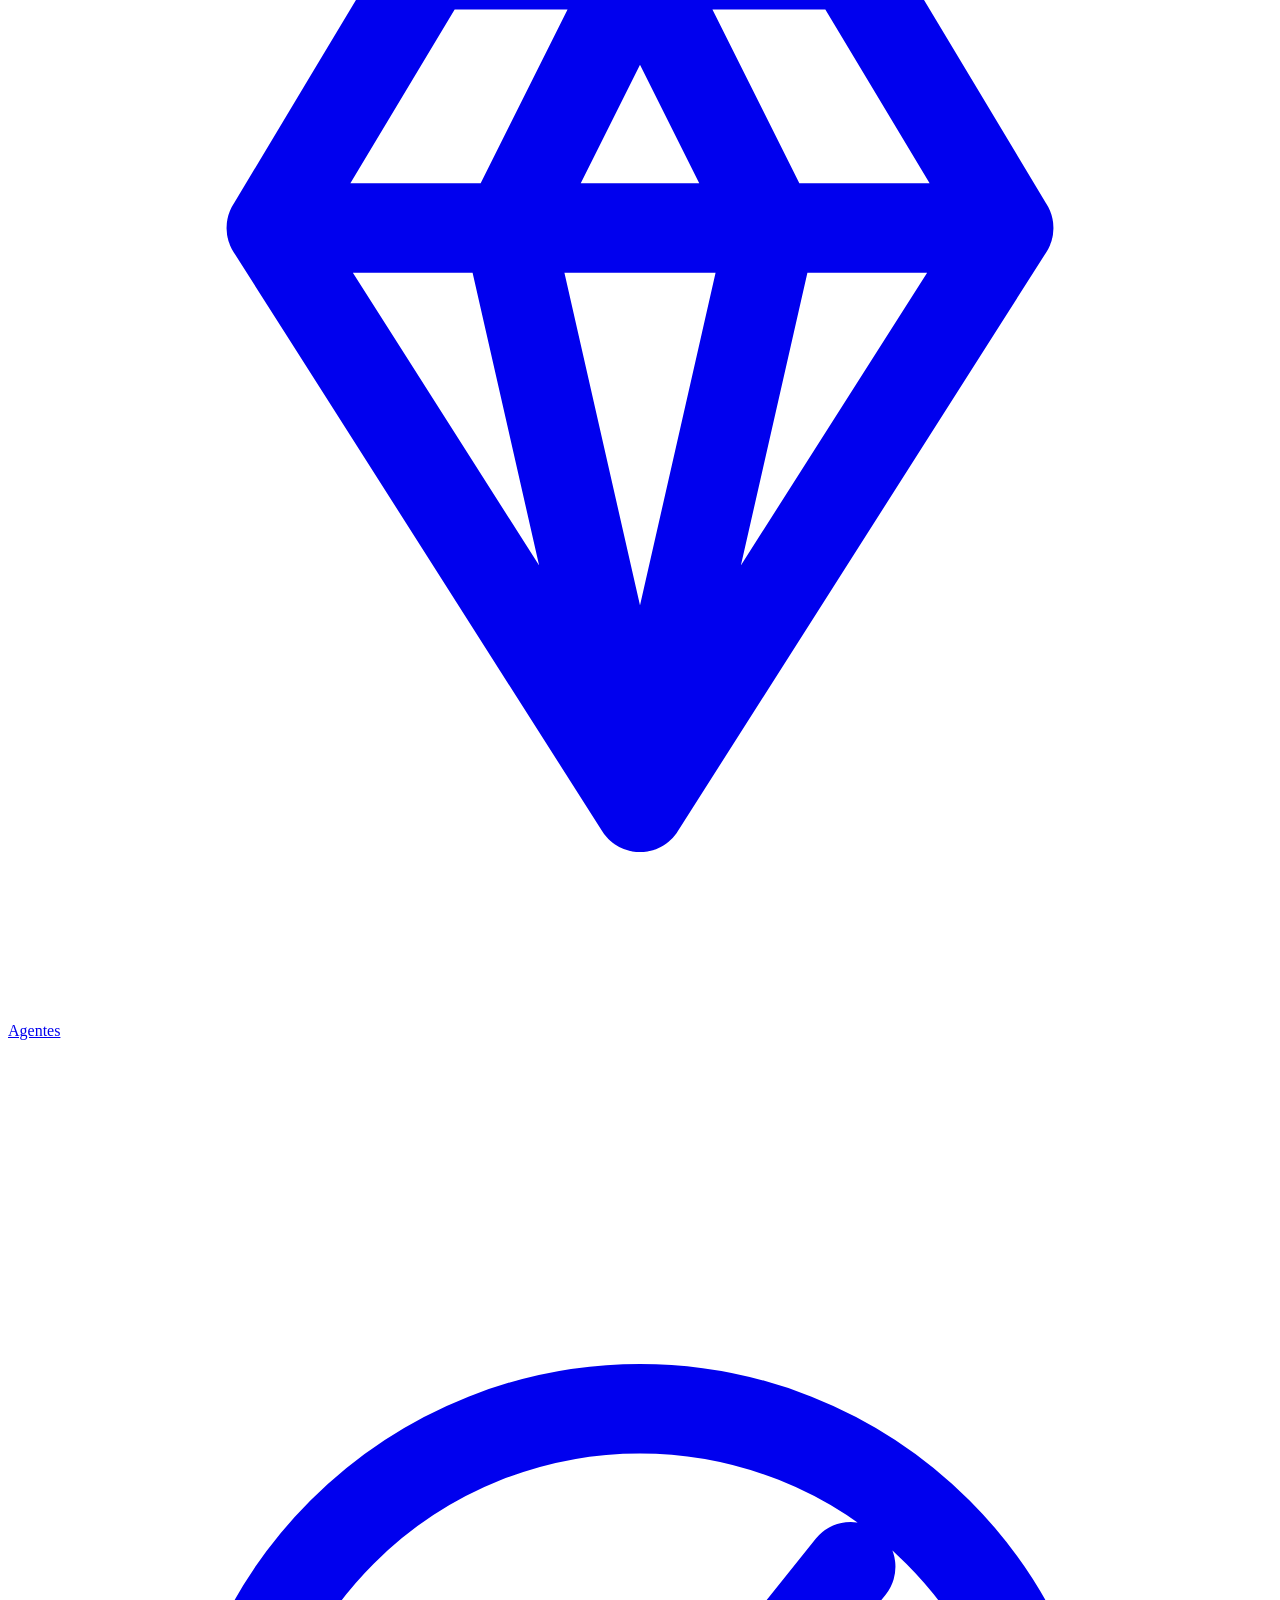
==== commit 00a88d7b: "Social: Instagram da HAIZEN — análise semanal, raio-x, calendário, produção pela equipe e publicação" ====
--- a/haizen/central/static/index.html
+++ b/haizen/central/static/index.html
@@ -33,6 +33,7 @@
       <a href="#/pipeline" data-rota="pipeline"><svg class="nav-icone" viewBox="0 0 24 24" aria-hidden="true"><path d="M3 5h18l-7 8v6l-4-2v-4z" fill="none" stroke="currentColor" stroke-width="1.7" stroke-linecap="round" stroke-linejoin="round"/></svg><span>Pipeline</span></a>
       <a href="#/escritorio" data-rota="escritorio"><svg class="nav-icone" viewBox="0 0 24 24" aria-hidden="true"><path d="M3 20h18M5 20v-6h14v6M7 14V9h6v5M10 9V6M15.5 11.5a2 2 0 1 0 0-4 2 2 0 0 0 0 4z" fill="none" stroke="currentColor" stroke-width="1.7" stroke-linecap="round" stroke-linejoin="round"/></svg><span>Escritório</span></a>
       <a href="#/trafego" data-rota="trafego"><svg class="nav-icone" viewBox="0 0 24 24" aria-hidden="true"><path d="M3 17l5-5 4 4 8-8M15 8h5v5" fill="none" stroke="currentColor" stroke-width="1.7" stroke-linecap="round" stroke-linejoin="round"/></svg><span>Tráfego</span> <span class="selo" id="selo-trafego" hidden></span></a>
+      <a href="#/social" data-rota="social"><svg class="nav-icone" viewBox="0 0 24 24" aria-hidden="true"><rect x="4" y="4" width="16" height="16" rx="5" fill="none" stroke="currentColor" stroke-width="1.7"/><circle cx="12" cy="12" r="3.6" fill="none" stroke="currentColor" stroke-width="1.7"/><circle cx="16.6" cy="7.4" r="1" fill="currentColor"/></svg><span>Social</span> <span class="selo" id="selo-social" hidden></span></a>
       <a href="#/agentes" data-rota="agentes"><svg class="nav-icone" viewBox="0 0 24 24" aria-hidden="true"><path d="M8 4h8l3 5-7 11L5 9z M5 9h14 M12 20 9.5 9 12 4l2.5 5z" fill="none" stroke="currentColor" stroke-width="1.7" stroke-linecap="round" stroke-linejoin="round"/></svg><span>Agentes</span> <span class="selo" id="selo-agentes" hidden></span></a>
       <a href="#/uso" data-rota="uso"><svg class="nav-icone" viewBox="0 0 24 24" aria-hidden="true"><path d="M4 15a8 8 0 1 1 16 0M12 15l4-5M4 19h16" fill="none" stroke="currentColor" stroke-width="1.7" stroke-linecap="round" stroke-linejoin="round"/></svg><span>Uso do Claude</span></a>
       <a href="#/whatsapp" data-rota="whatsapp"><svg class="nav-icone" viewBox="0 0 24 24" aria-hidden="true"><path d="M4 20l1.3-3.9A8 8 0 1 1 8 19.1z" fill="none" stroke="currentColor" stroke-width="1.7" stroke-linecap="round" stroke-linejoin="round"/><path d="M9 9.5c.3 1.9 1.6 3.7 3.5 4.6l1.2-1 1.8.9-.4 1.5c-3 .2-6.2-2.9-6.3-6l1.4-.6 1 1.6z" fill="none" stroke="currentColor" stroke-width="1.7" stroke-linecap="round" stroke-linejoin="round"/></svg><span>WhatsApp</span></a>
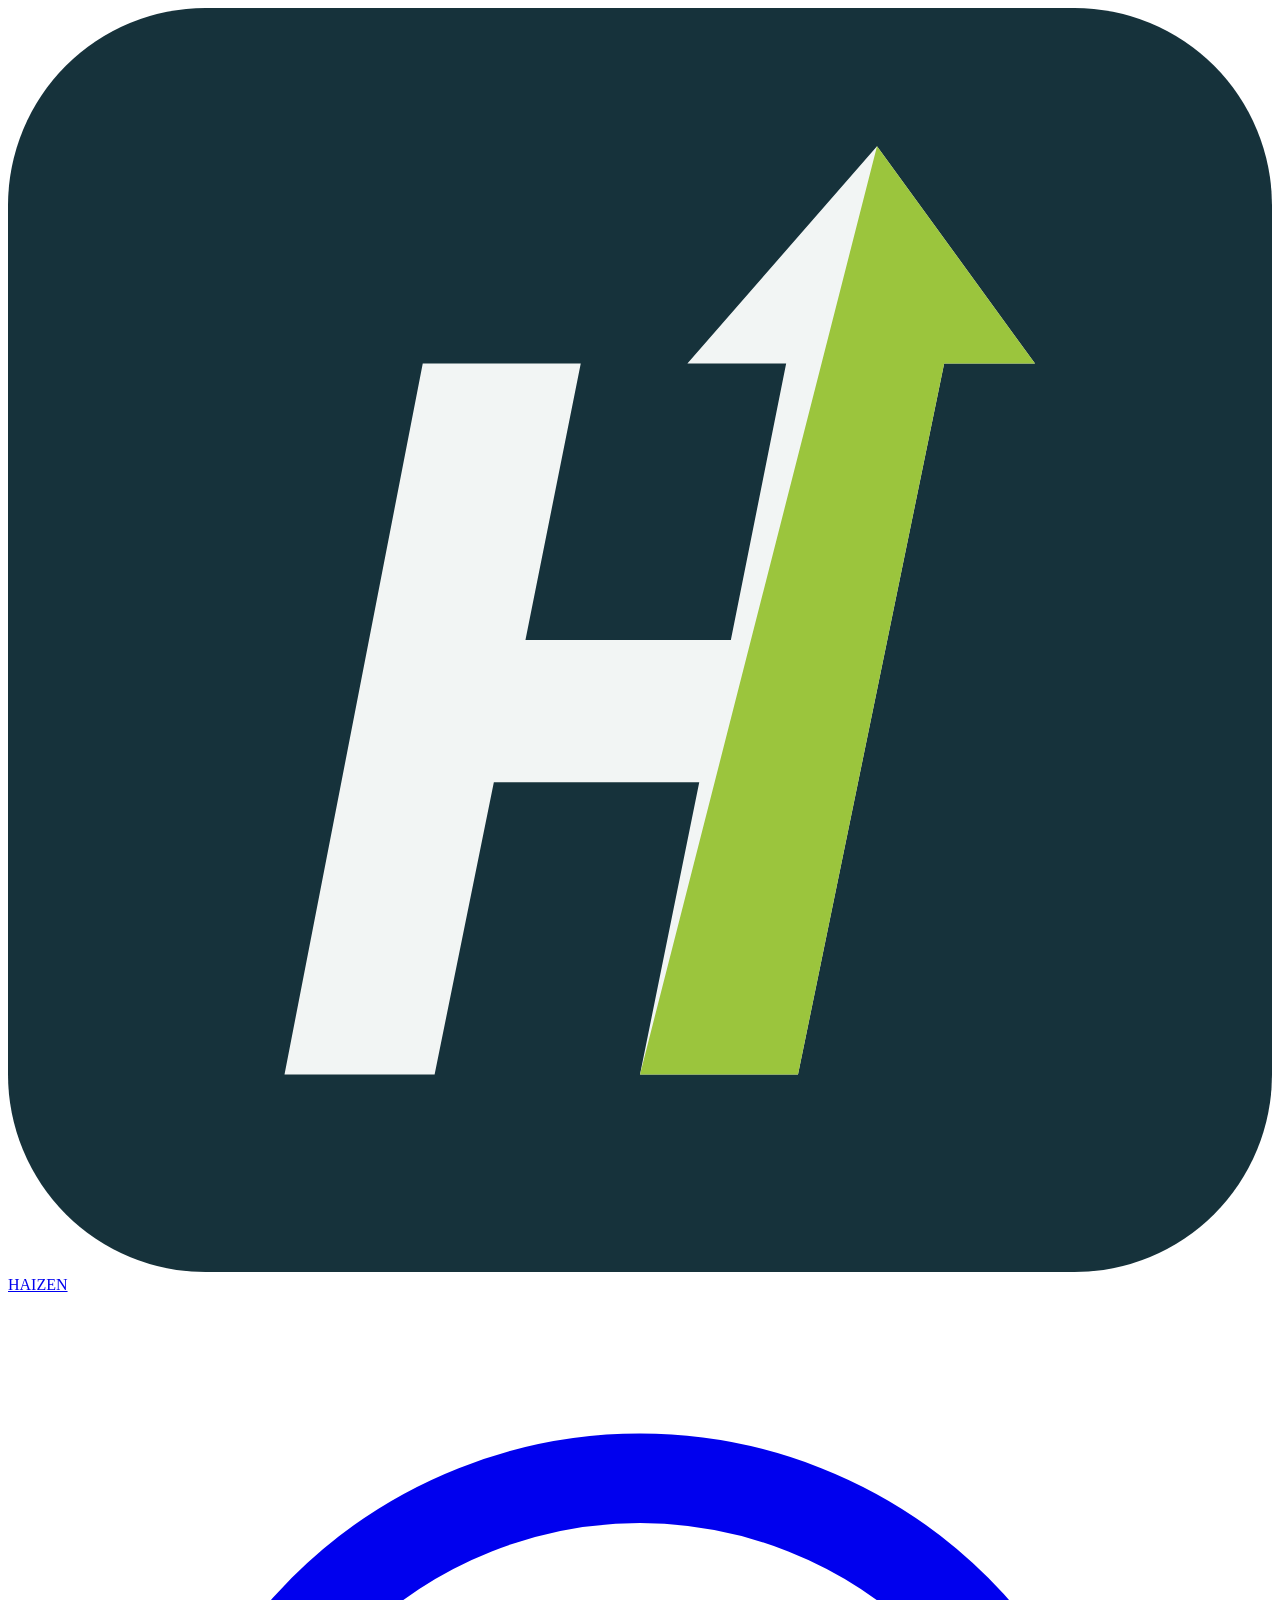
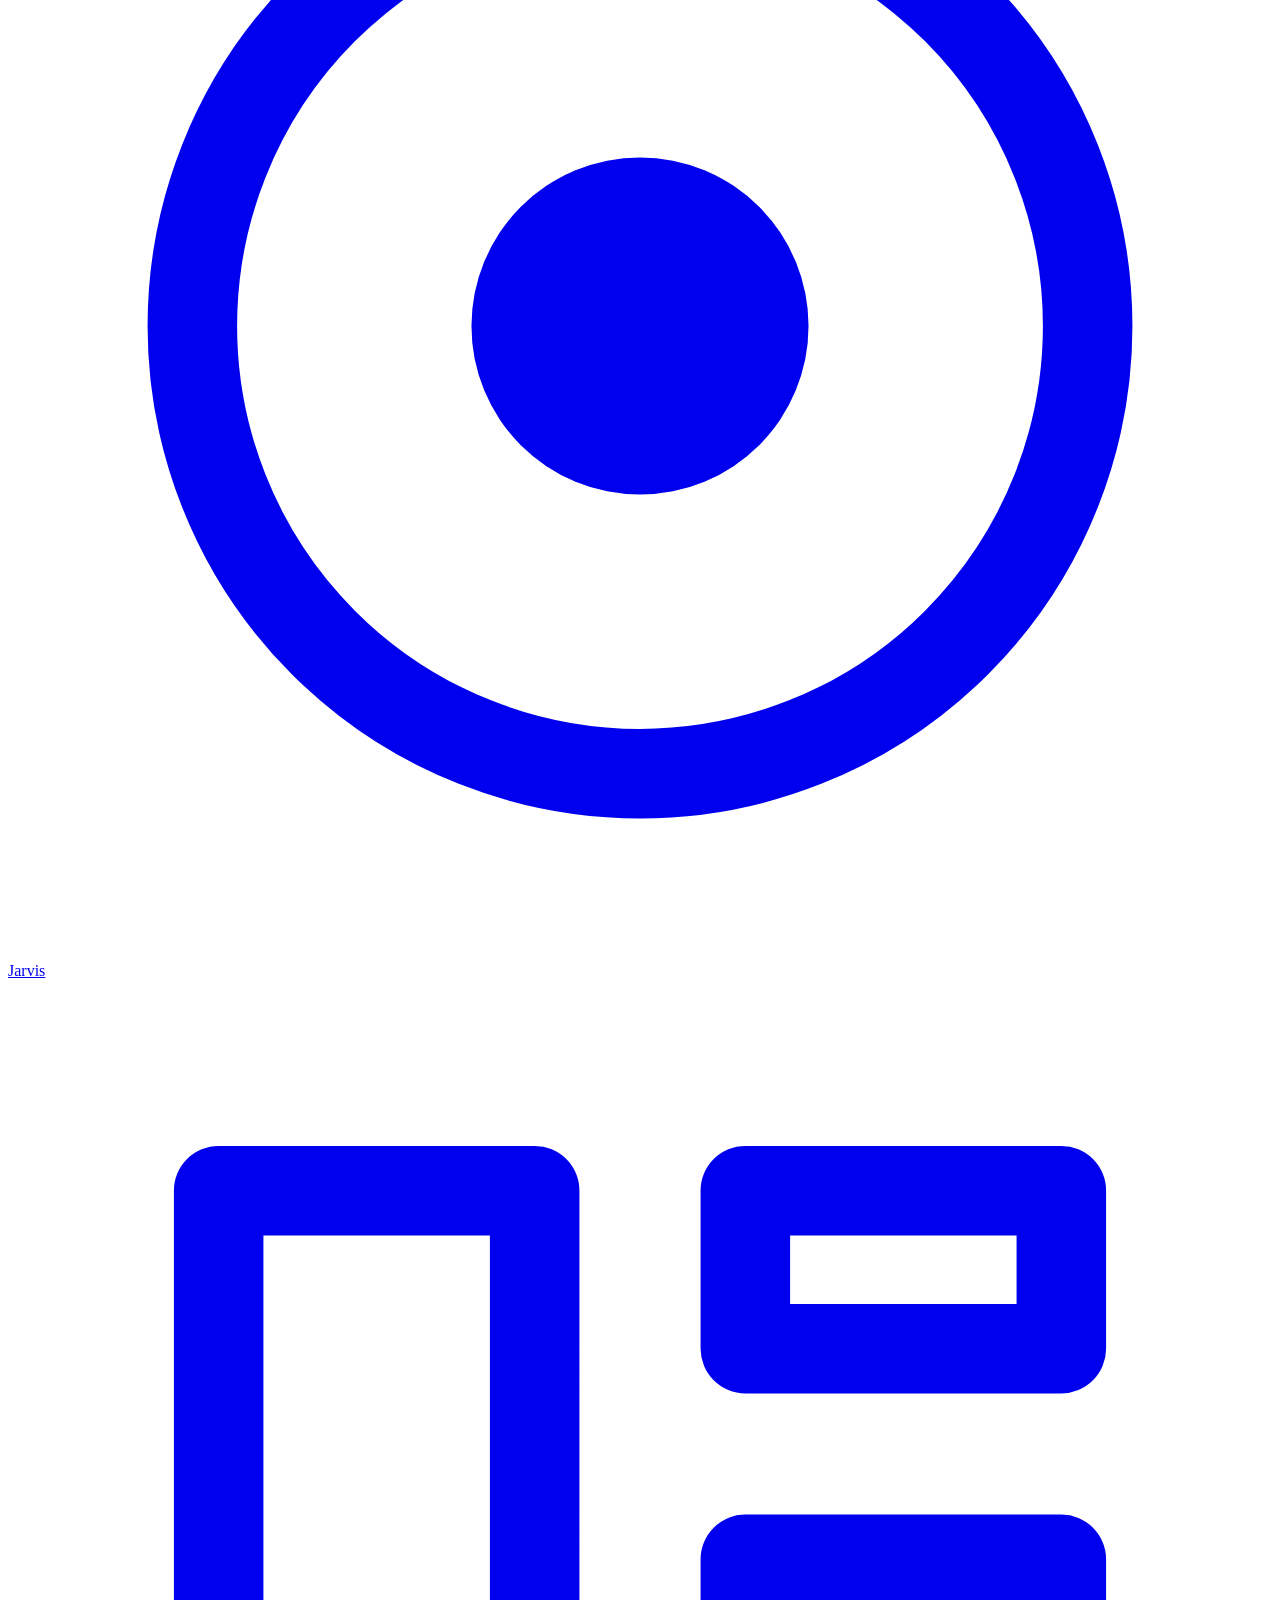
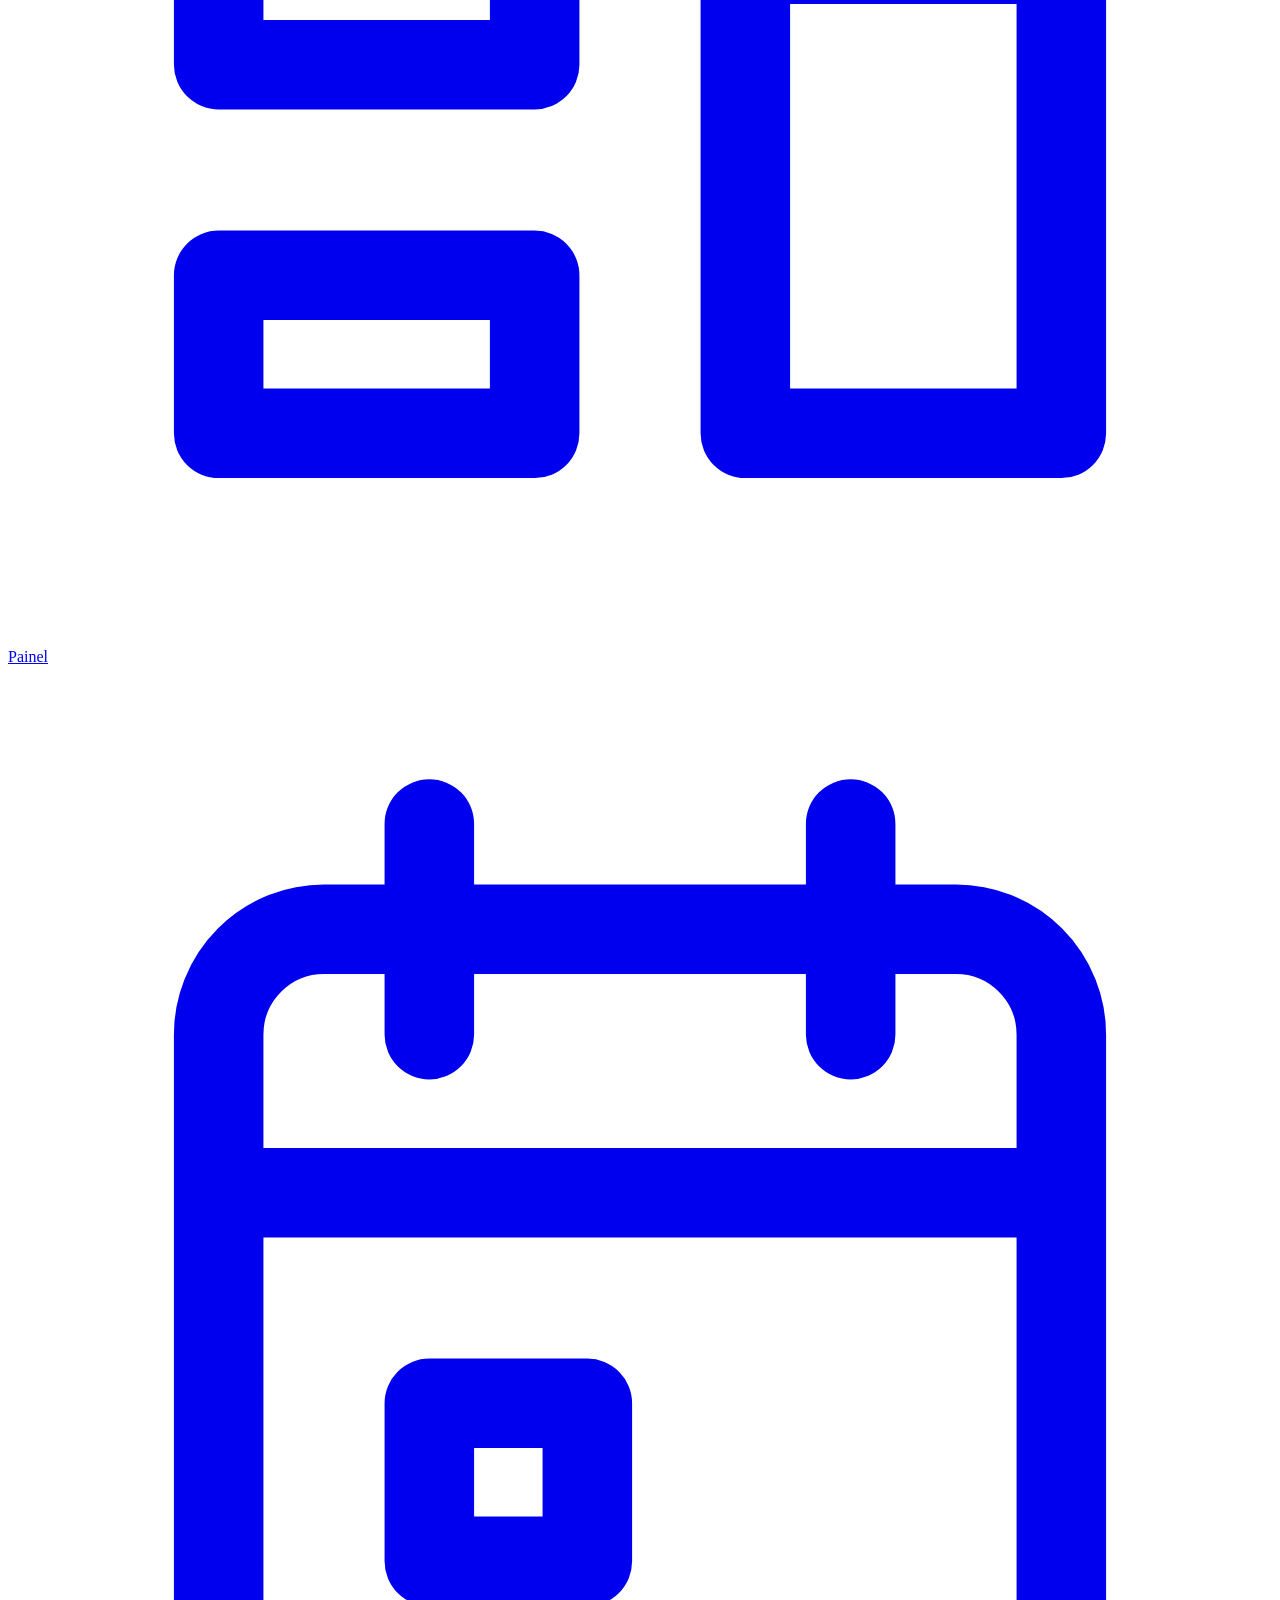
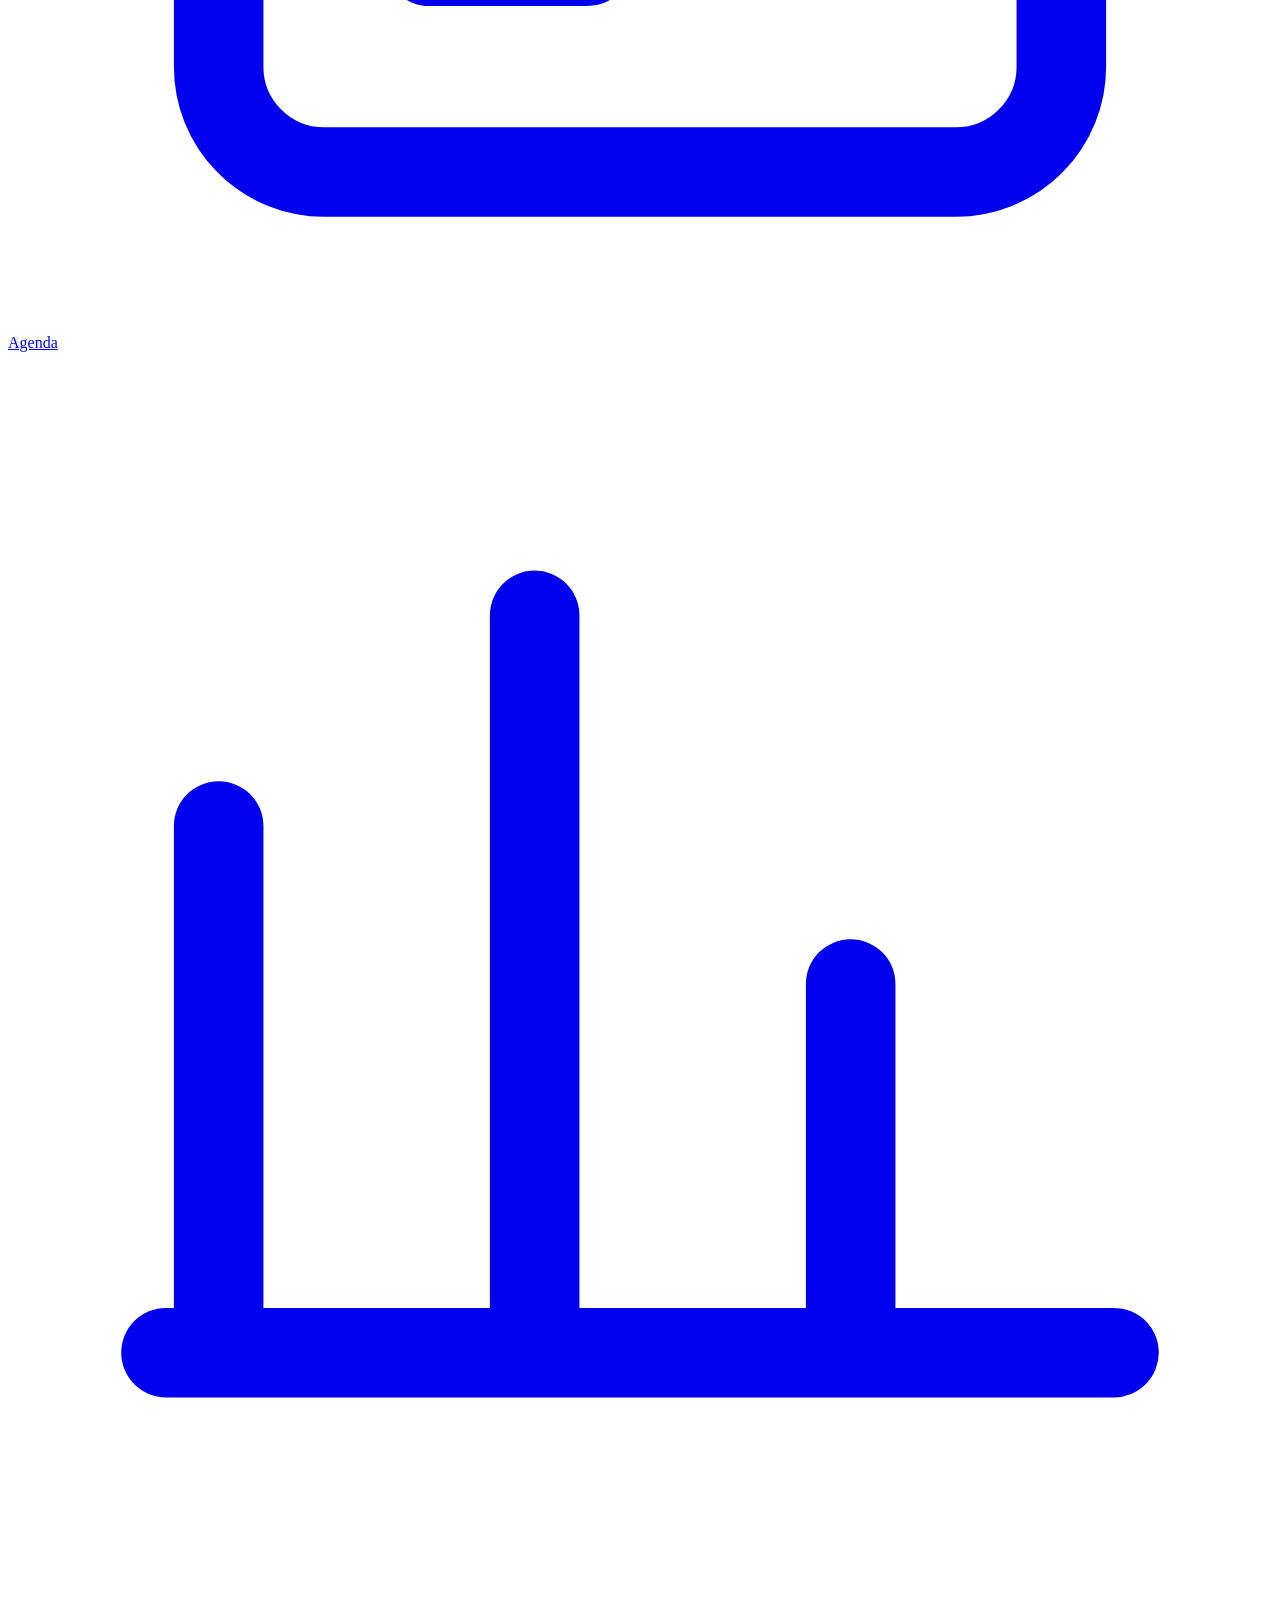
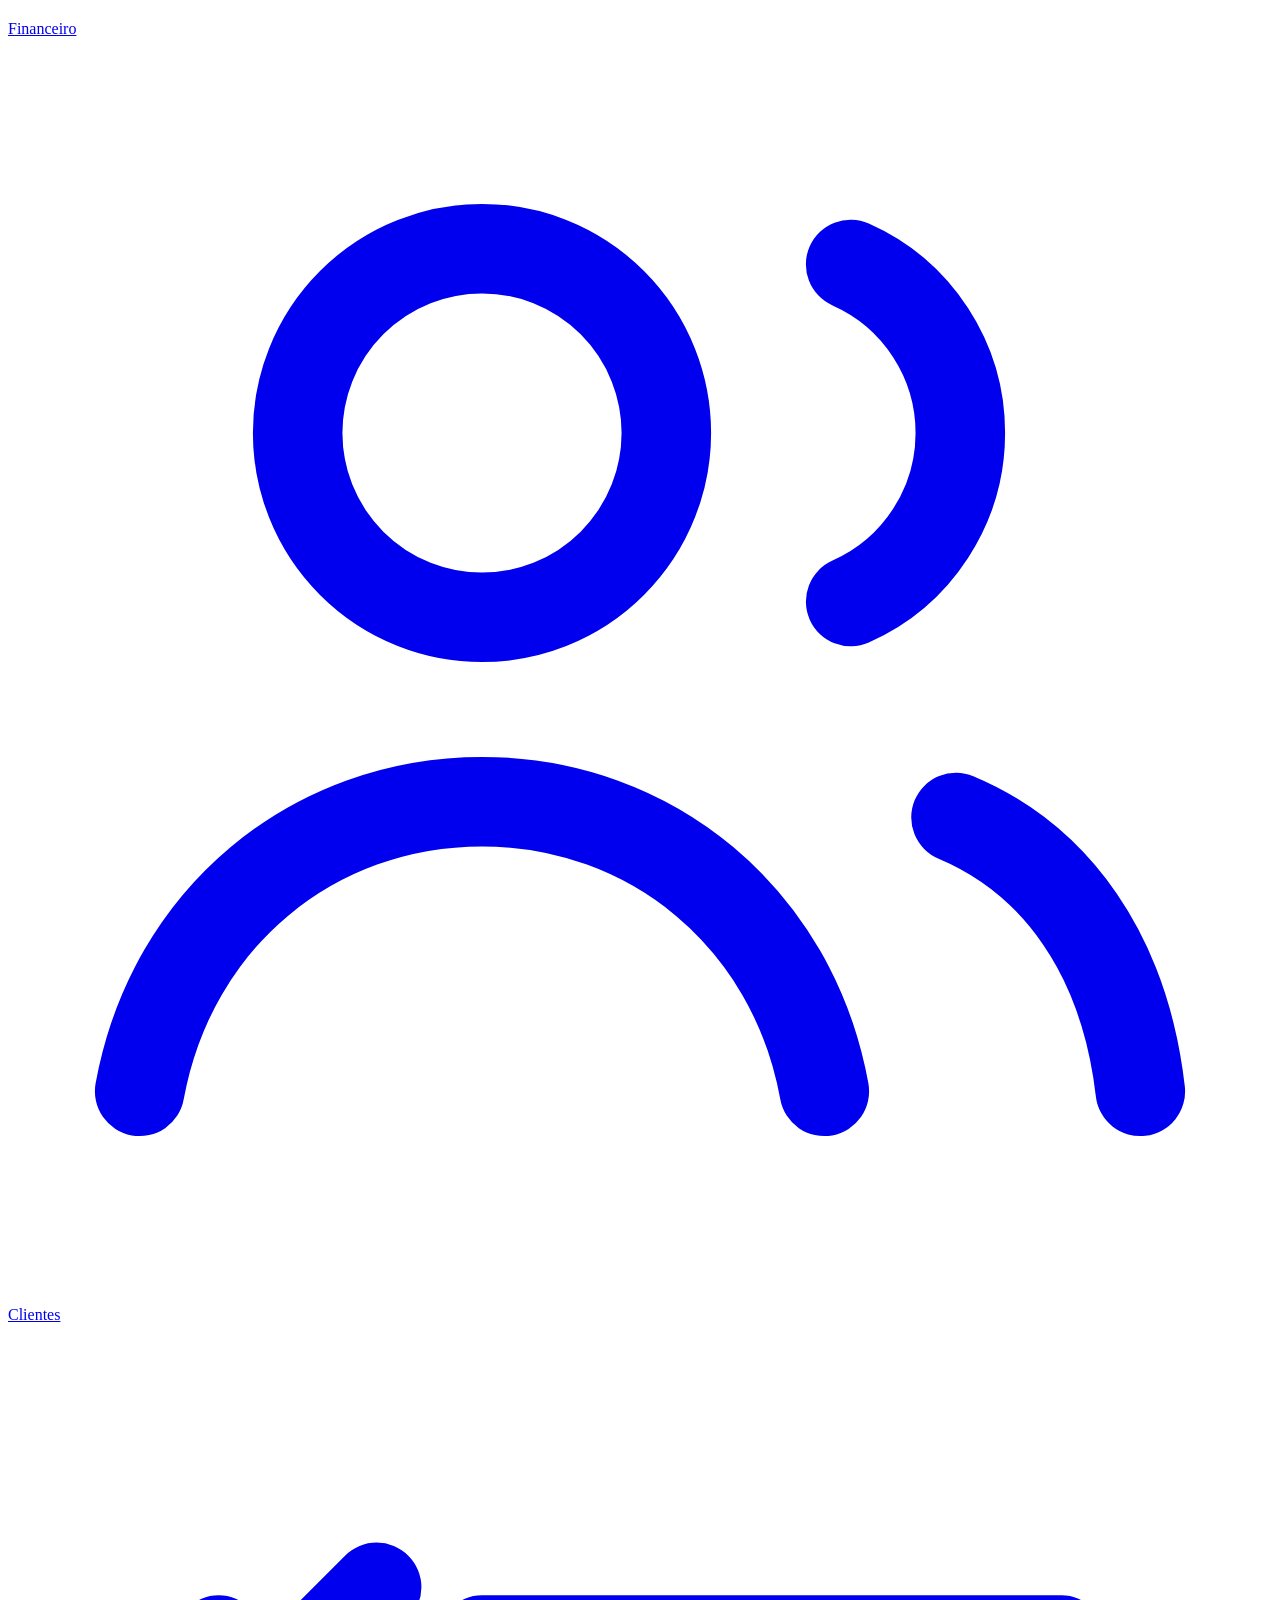
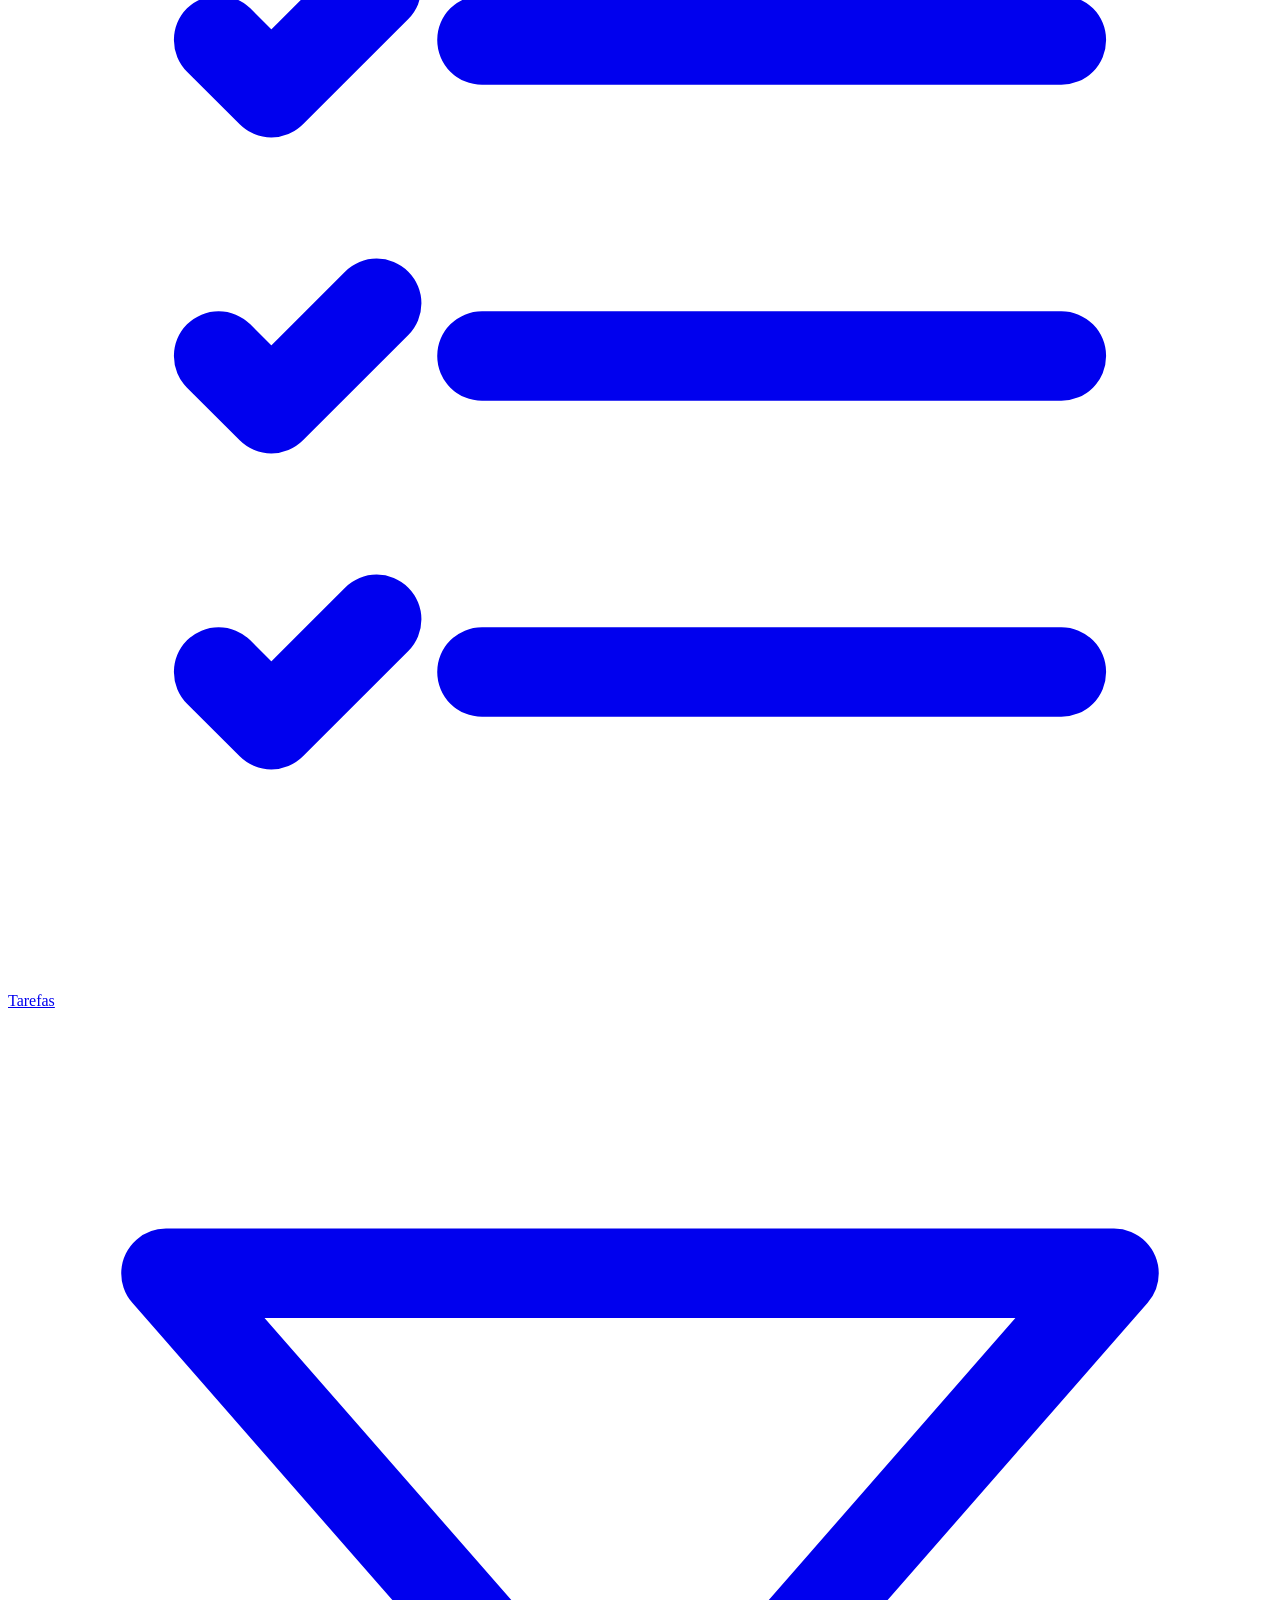
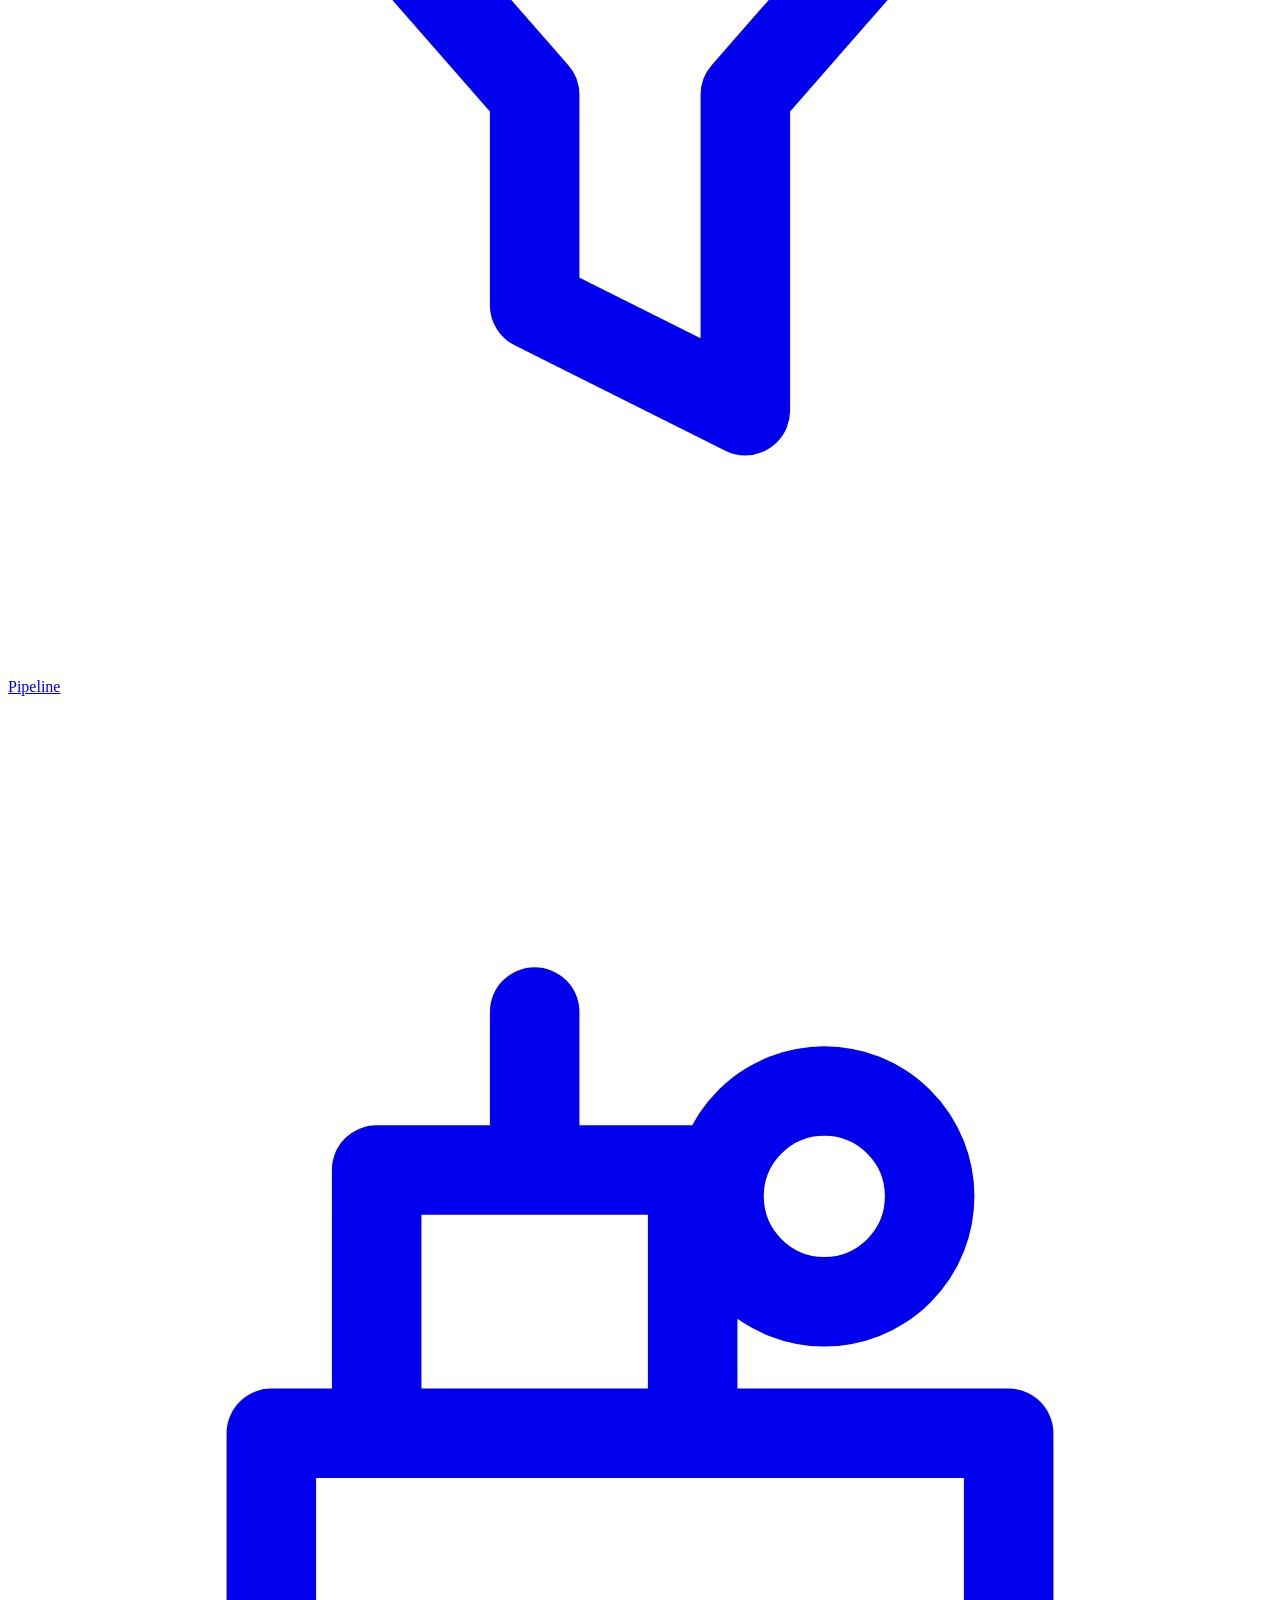
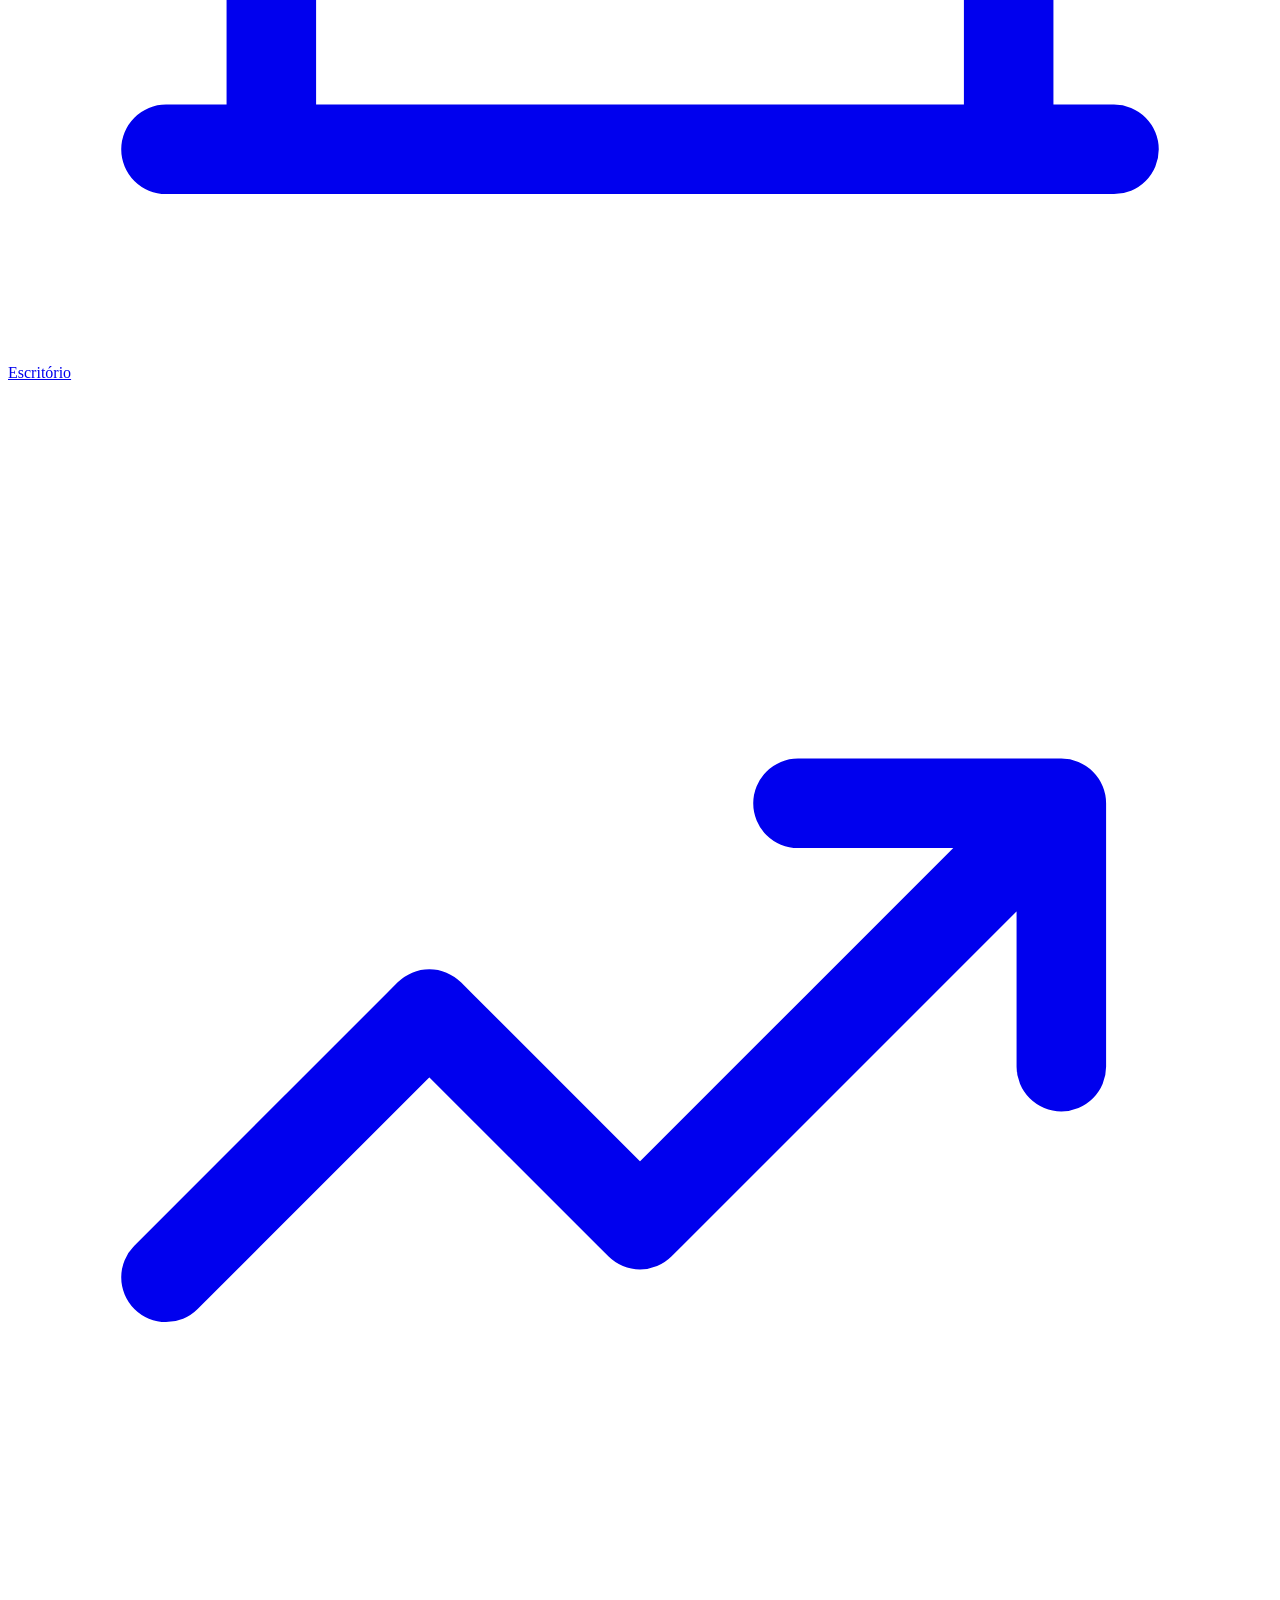
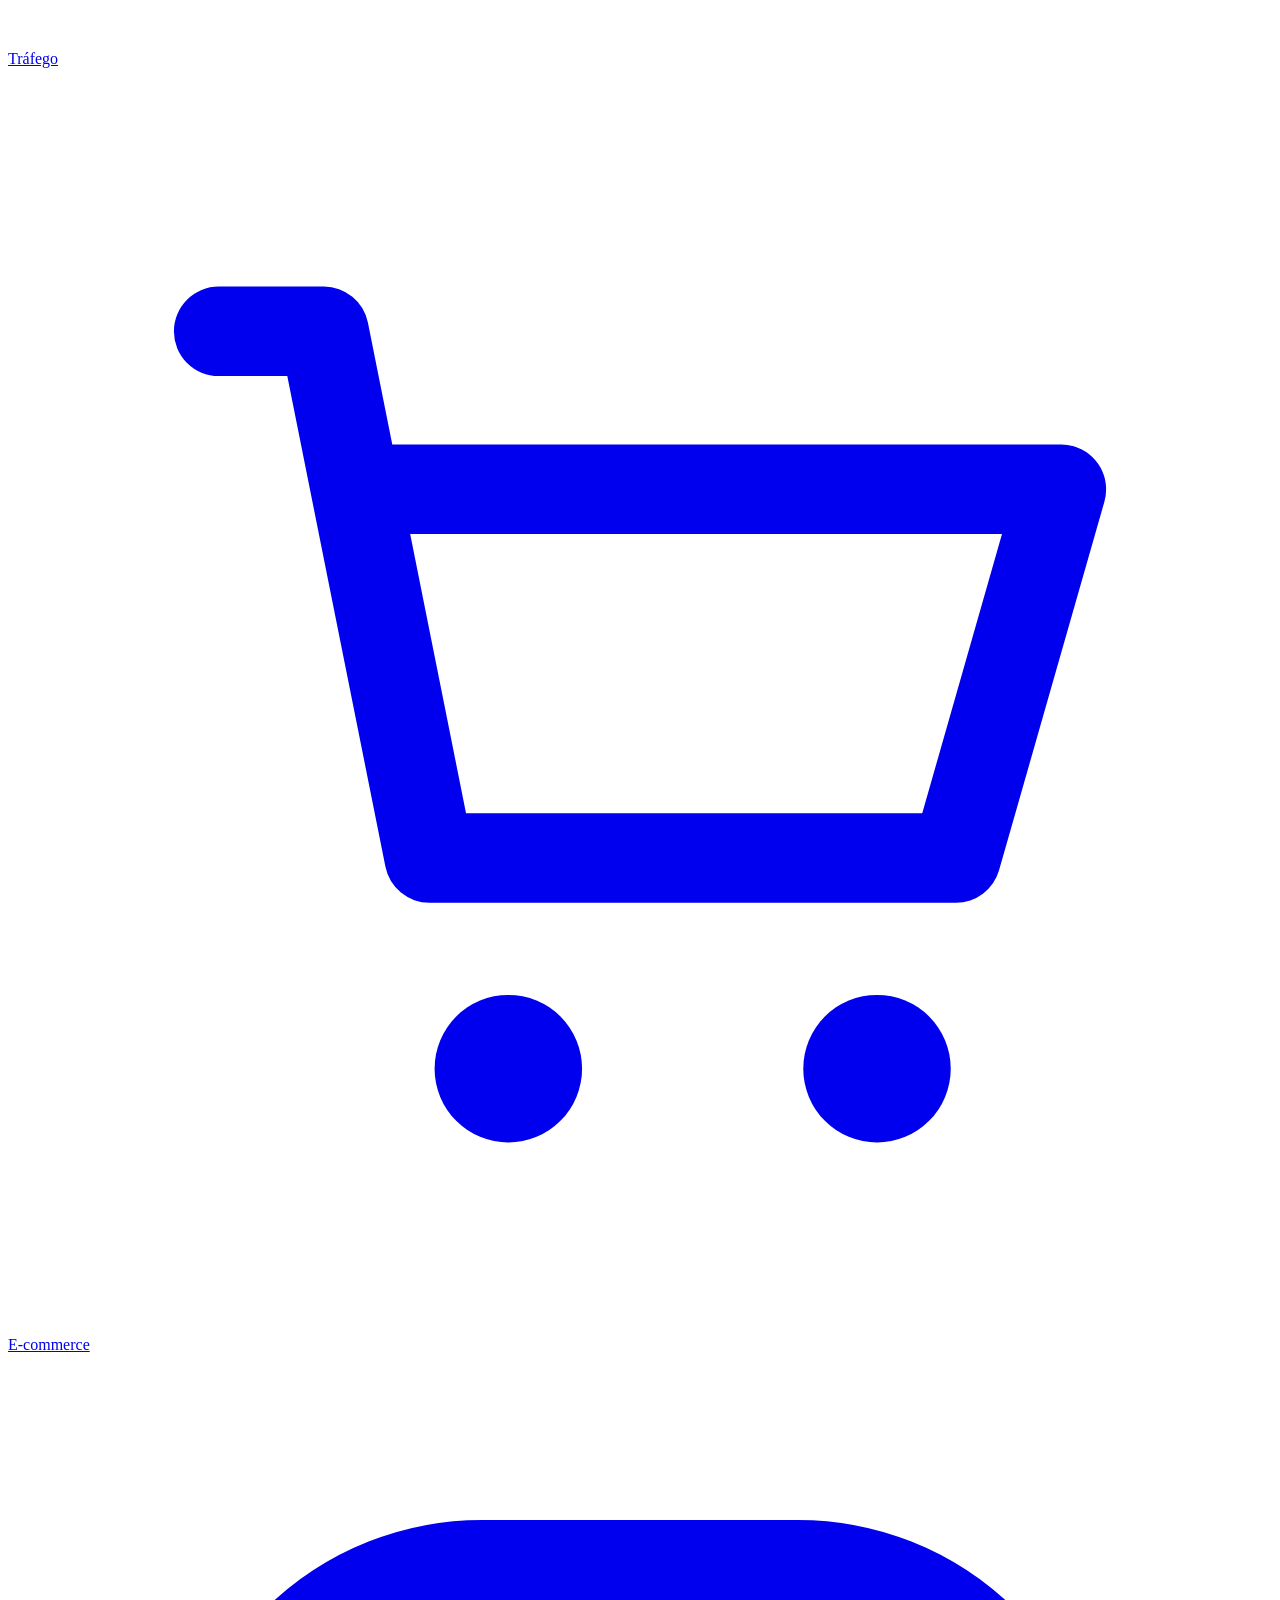
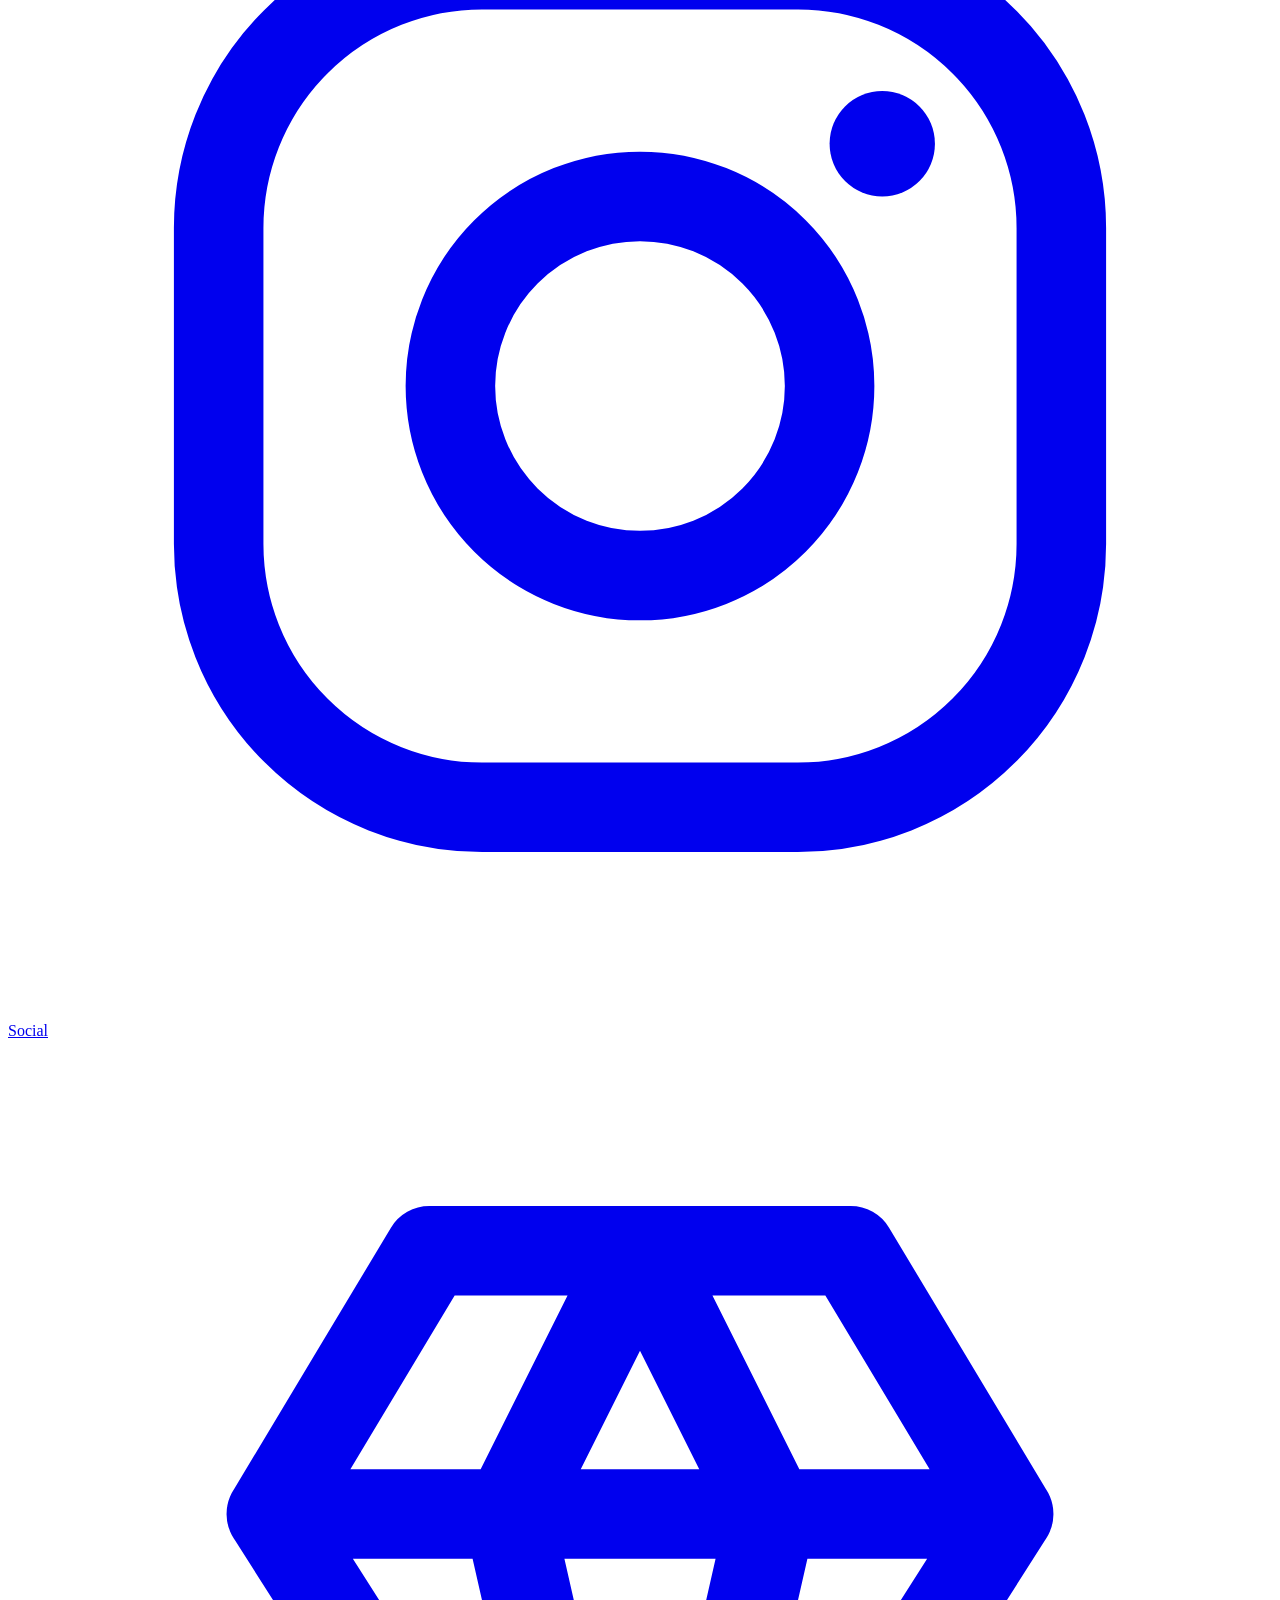
==== commit af0b0b45: "E-commerce: lojas Shopify e Tray dos clientes com análise diária, propostas e aplicação com aprovaçã" ====
--- a/haizen/central/static/index.html
+++ b/haizen/central/static/index.html
@@ -33,6 +33,7 @@
       <a href="#/pipeline" data-rota="pipeline"><svg class="nav-icone" viewBox="0 0 24 24" aria-hidden="true"><path d="M3 5h18l-7 8v6l-4-2v-4z" fill="none" stroke="currentColor" stroke-width="1.7" stroke-linecap="round" stroke-linejoin="round"/></svg><span>Pipeline</span></a>
       <a href="#/escritorio" data-rota="escritorio"><svg class="nav-icone" viewBox="0 0 24 24" aria-hidden="true"><path d="M3 20h18M5 20v-6h14v6M7 14V9h6v5M10 9V6M15.5 11.5a2 2 0 1 0 0-4 2 2 0 0 0 0 4z" fill="none" stroke="currentColor" stroke-width="1.7" stroke-linecap="round" stroke-linejoin="round"/></svg><span>Escritório</span></a>
       <a href="#/trafego" data-rota="trafego"><svg class="nav-icone" viewBox="0 0 24 24" aria-hidden="true"><path d="M3 17l5-5 4 4 8-8M15 8h5v5" fill="none" stroke="currentColor" stroke-width="1.7" stroke-linecap="round" stroke-linejoin="round"/></svg><span>Tráfego</span> <span class="selo" id="selo-trafego" hidden></span></a>
+      <a href="#/ecommerce" data-rota="ecommerce"><svg class="nav-icone" viewBox="0 0 24 24" aria-hidden="true"><path d="M4 5h2l2 10h10l2-7H7.2" fill="none" stroke="currentColor" stroke-width="1.7" stroke-linecap="round" stroke-linejoin="round"/><circle cx="9.5" cy="19" r="1.4" fill="currentColor"/><circle cx="16.5" cy="19" r="1.4" fill="currentColor"/></svg><span>E-commerce</span> <span class="selo" id="selo-ecommerce" hidden></span></a>
       <a href="#/social" data-rota="social"><svg class="nav-icone" viewBox="0 0 24 24" aria-hidden="true"><rect x="4" y="4" width="16" height="16" rx="5" fill="none" stroke="currentColor" stroke-width="1.7"/><circle cx="12" cy="12" r="3.6" fill="none" stroke="currentColor" stroke-width="1.7"/><circle cx="16.6" cy="7.4" r="1" fill="currentColor"/></svg><span>Social</span> <span class="selo" id="selo-social" hidden></span></a>
       <a href="#/agentes" data-rota="agentes"><svg class="nav-icone" viewBox="0 0 24 24" aria-hidden="true"><path d="M8 4h8l3 5-7 11L5 9z M5 9h14 M12 20 9.5 9 12 4l2.5 5z" fill="none" stroke="currentColor" stroke-width="1.7" stroke-linecap="round" stroke-linejoin="round"/></svg><span>Agentes</span> <span class="selo" id="selo-agentes" hidden></span></a>
       <a href="#/uso" data-rota="uso"><svg class="nav-icone" viewBox="0 0 24 24" aria-hidden="true"><path d="M4 15a8 8 0 1 1 16 0M12 15l4-5M4 19h16" fill="none" stroke="currentColor" stroke-width="1.7" stroke-linecap="round" stroke-linejoin="round"/></svg><span>Uso do Claude</span></a>
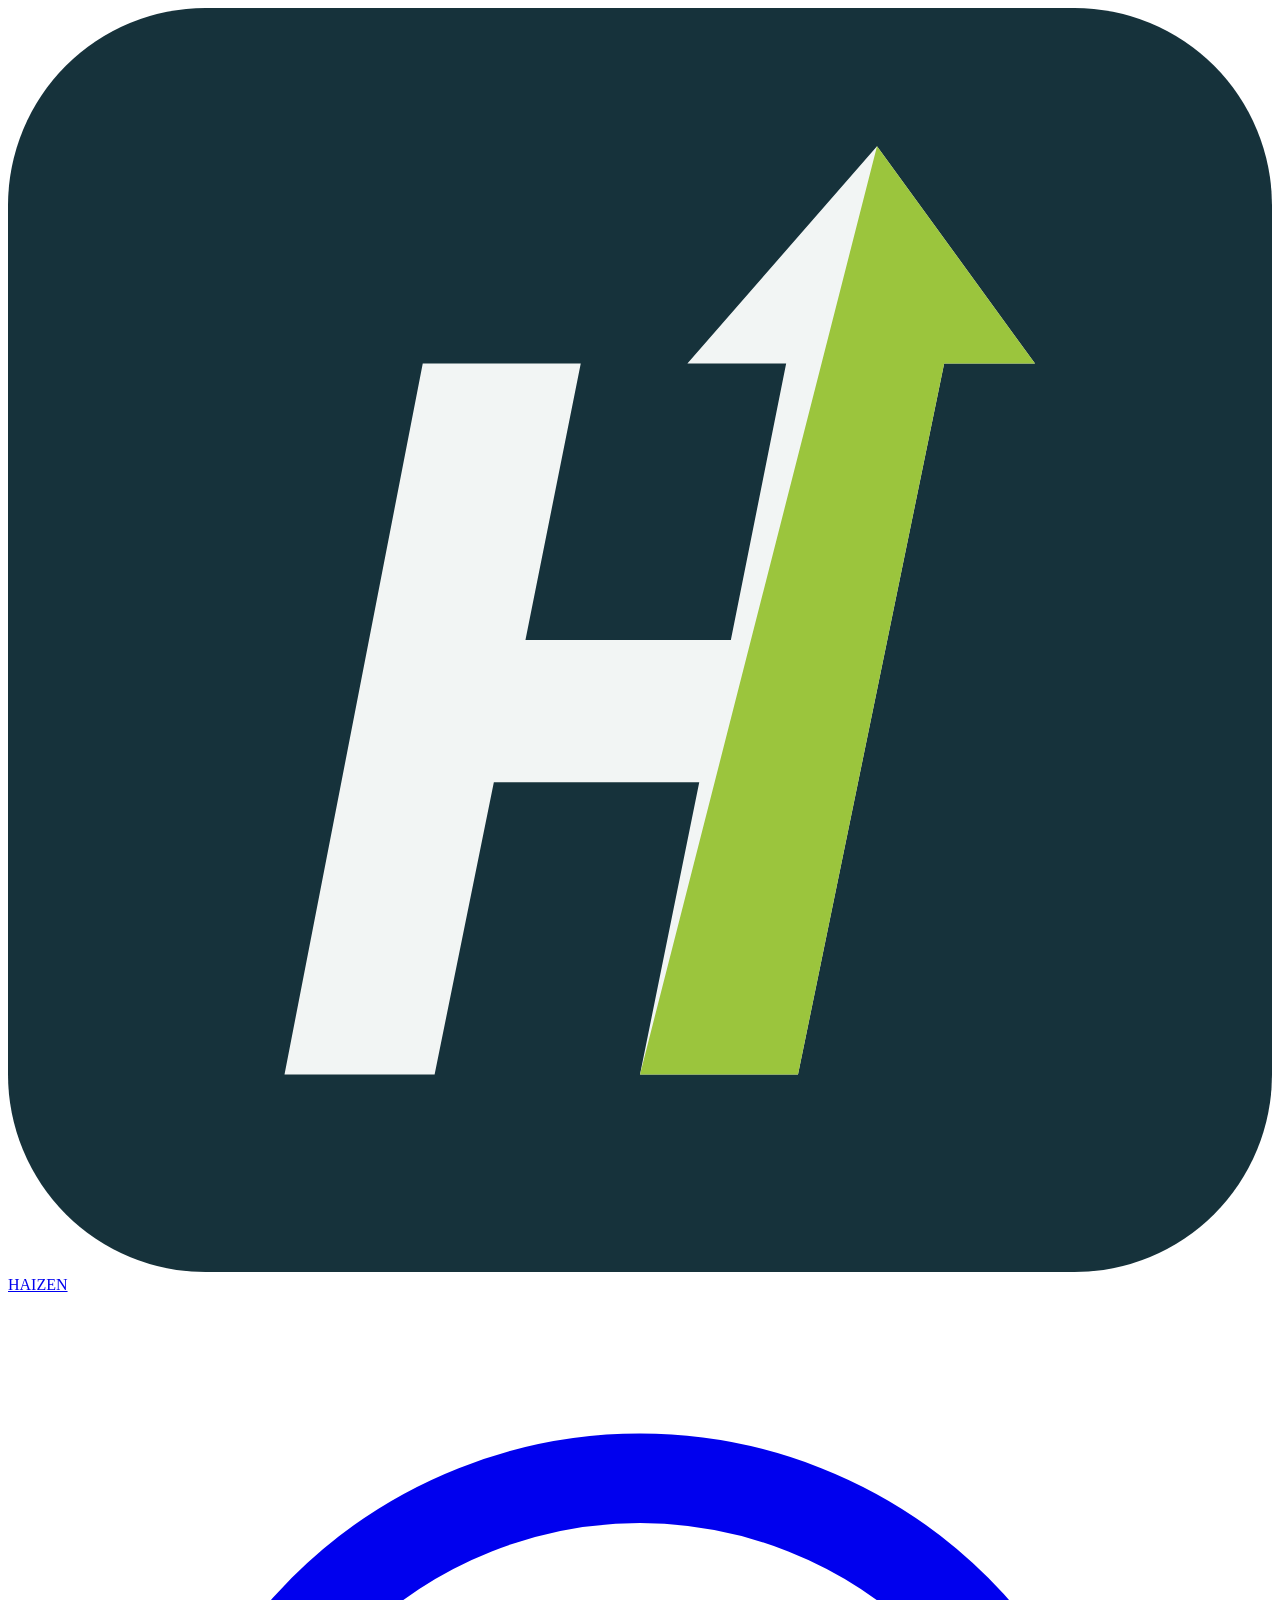
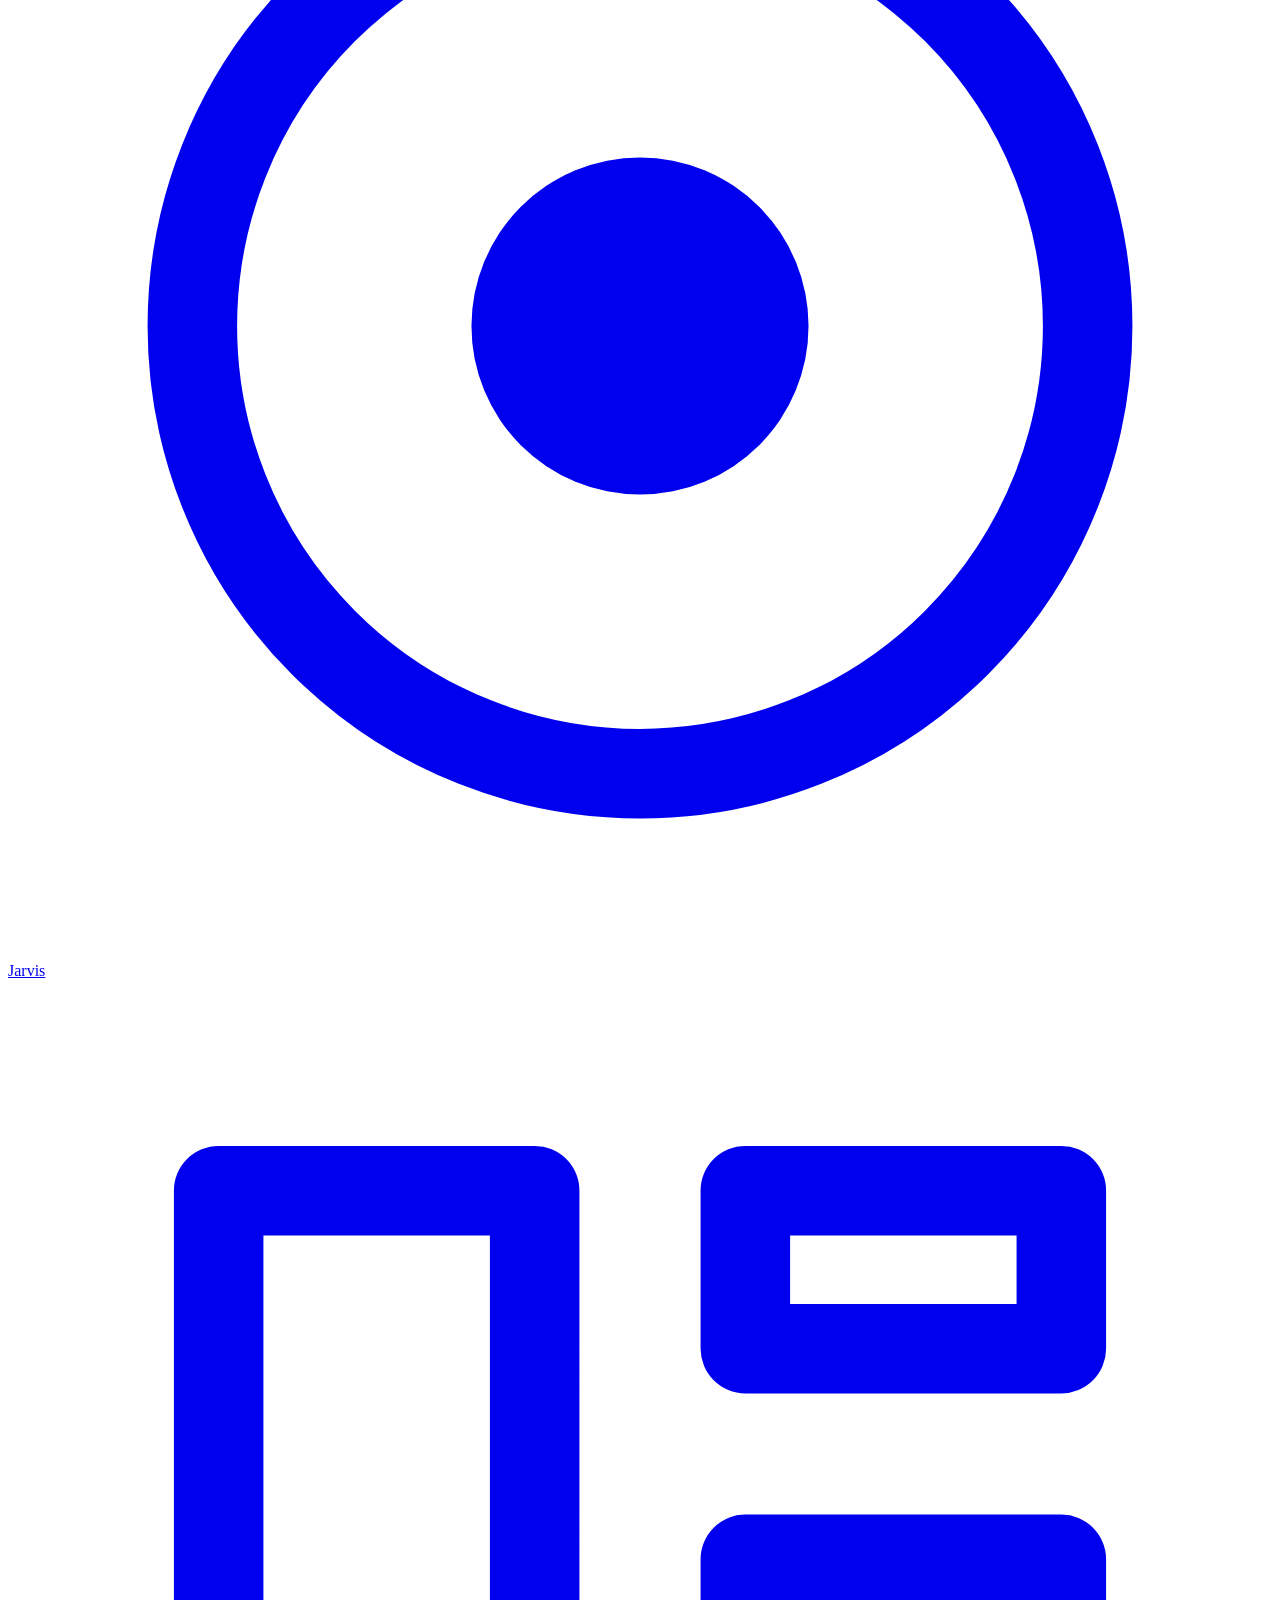
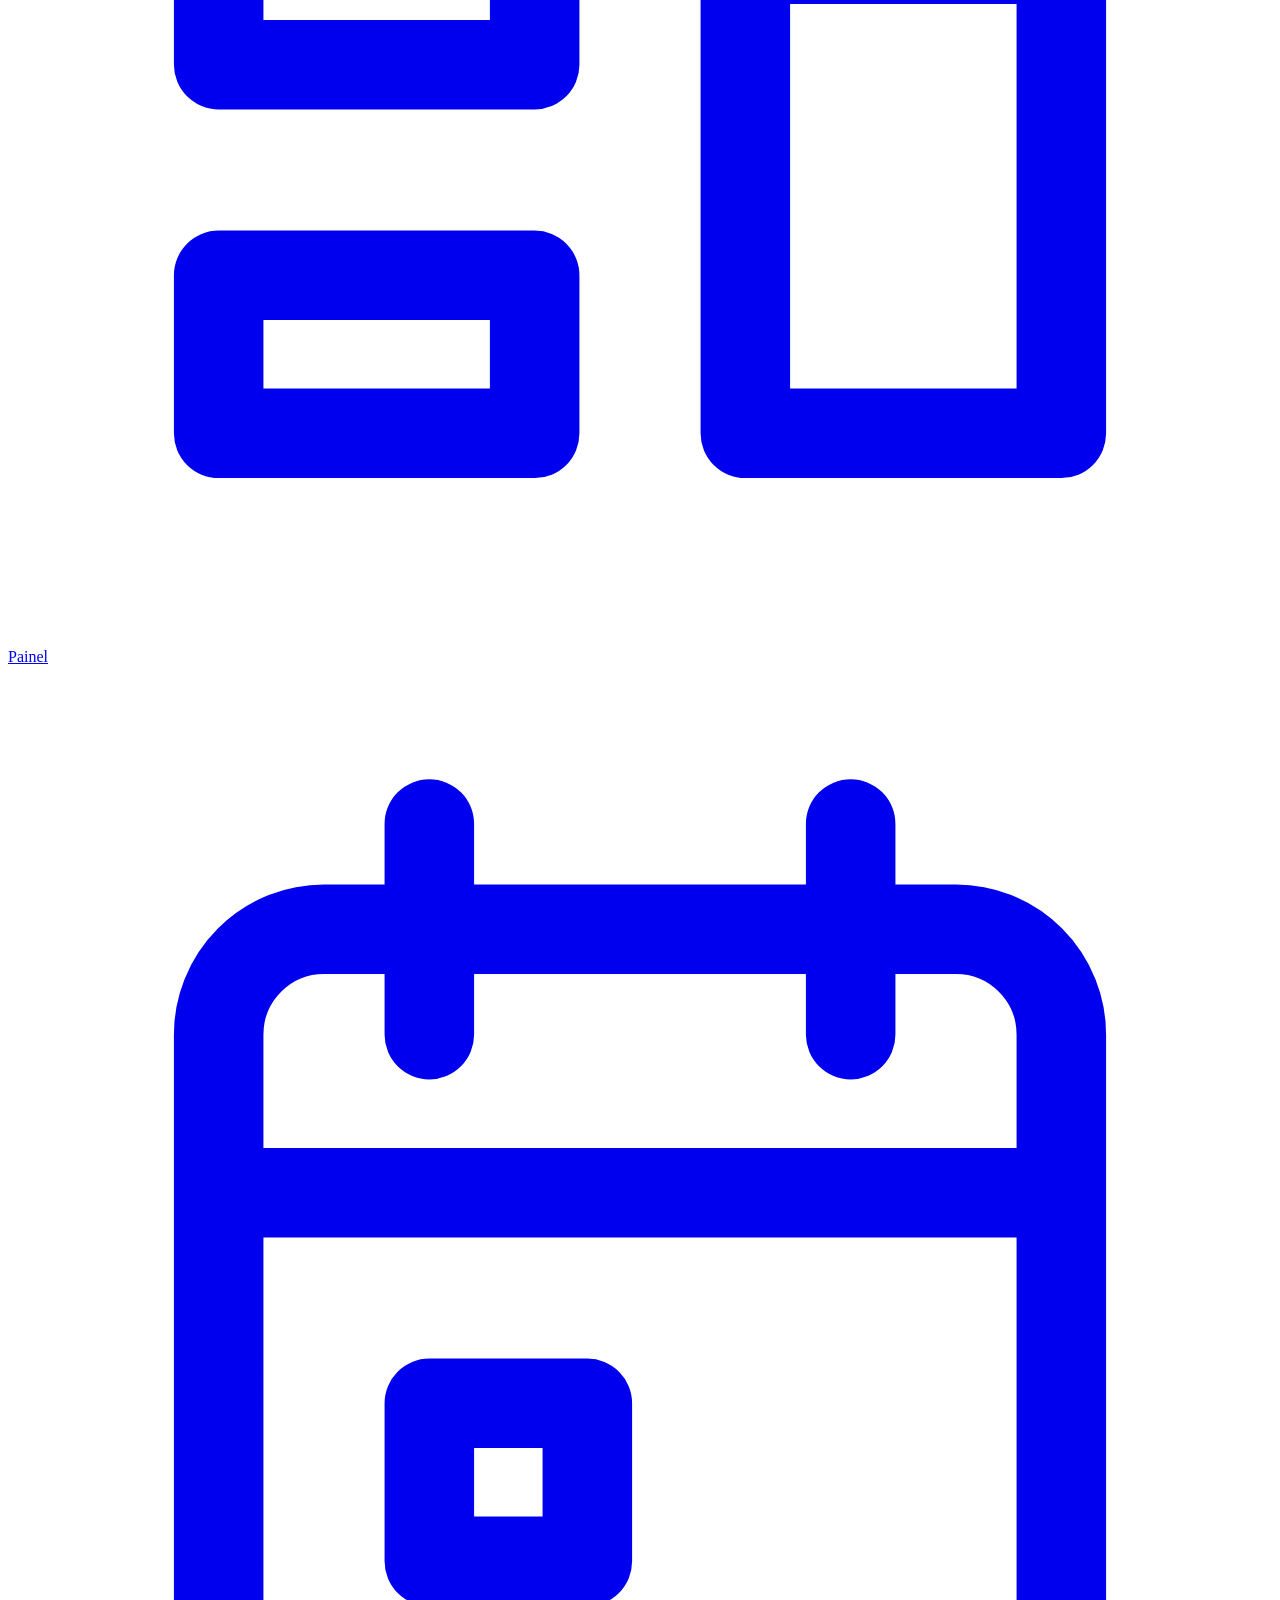
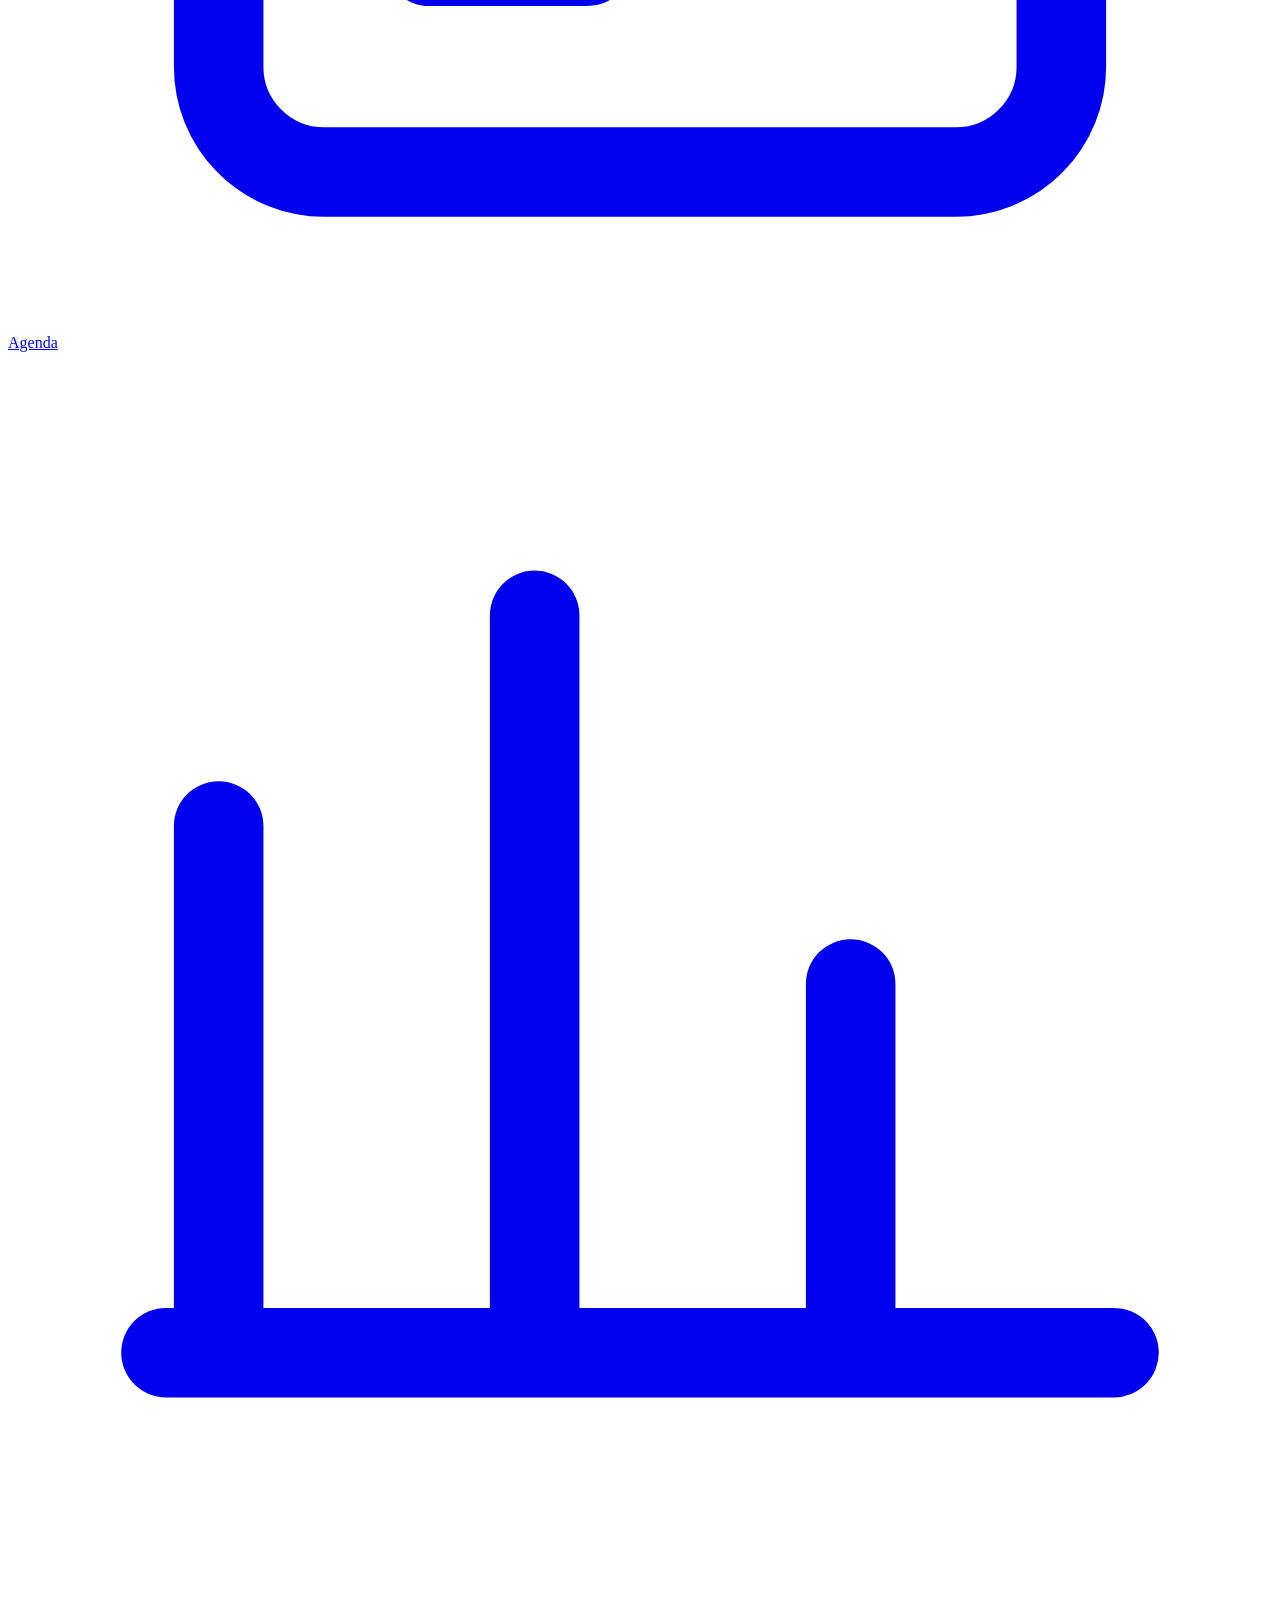
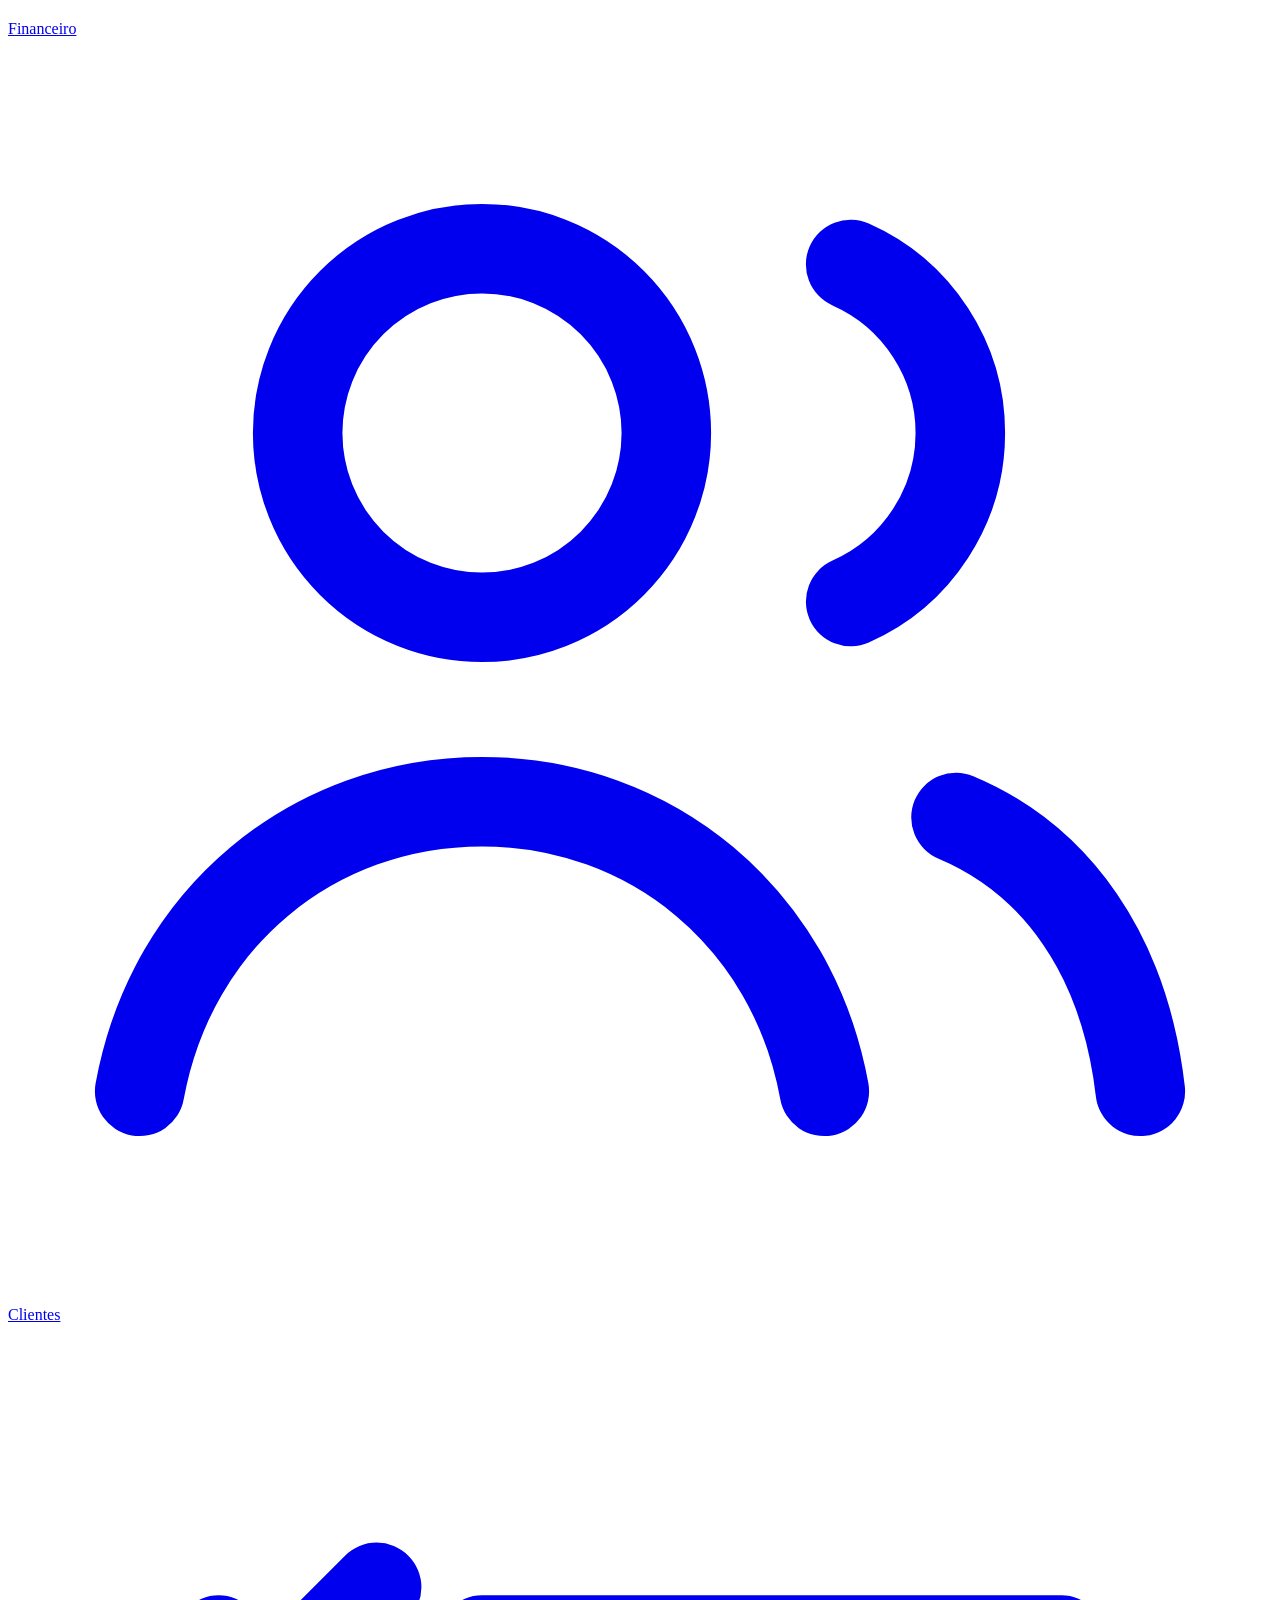
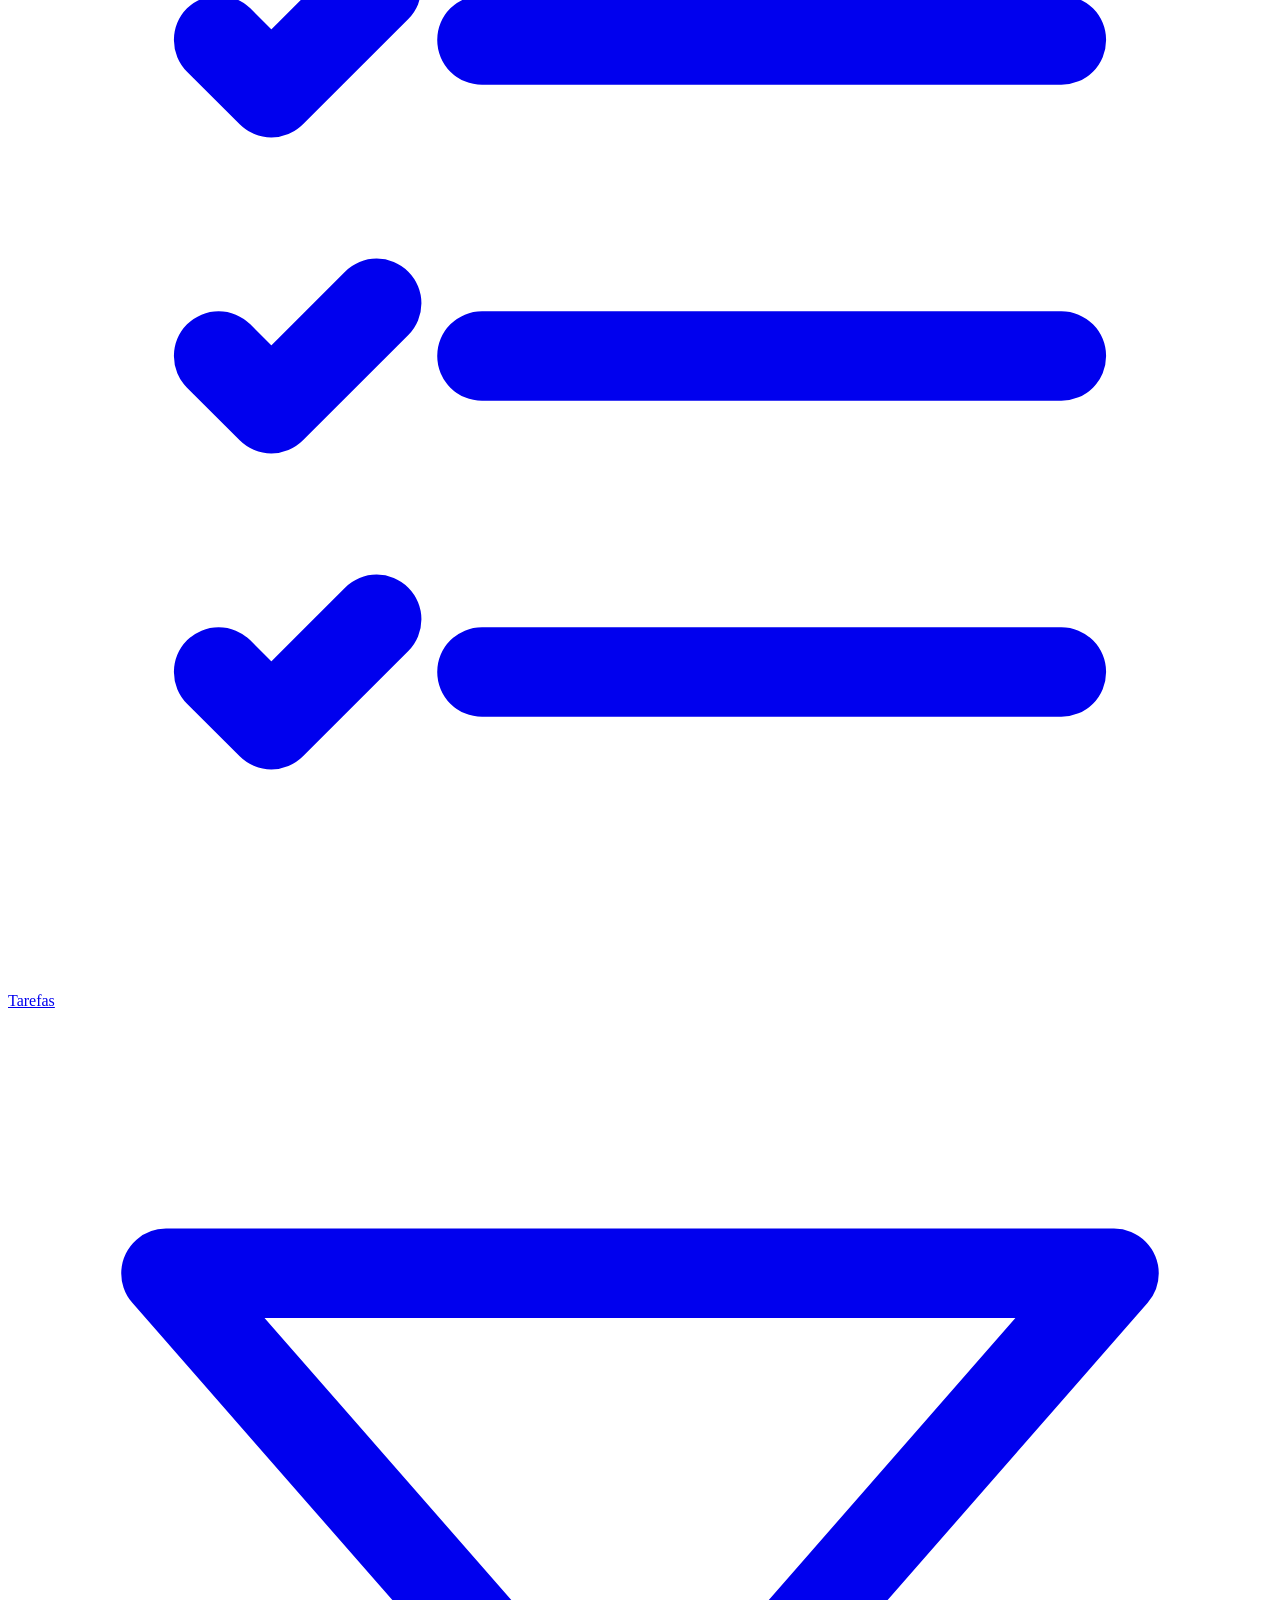
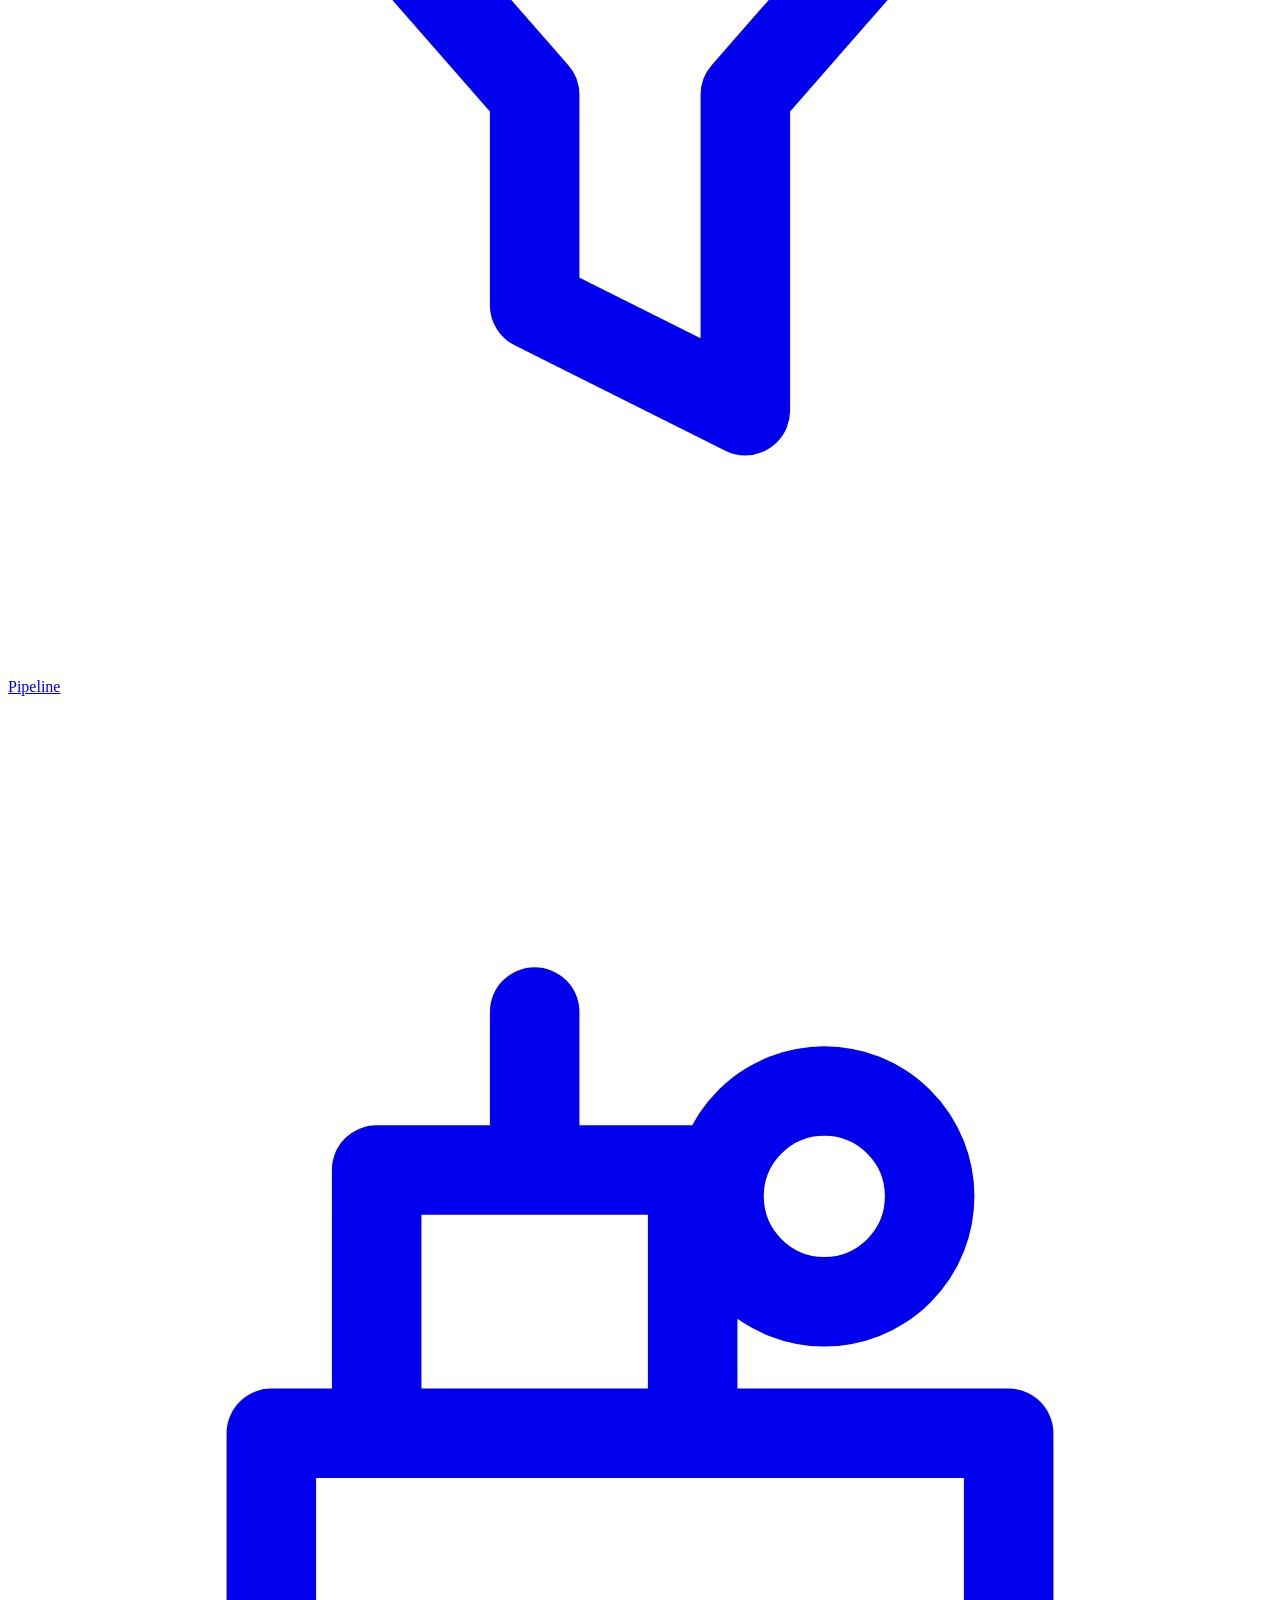
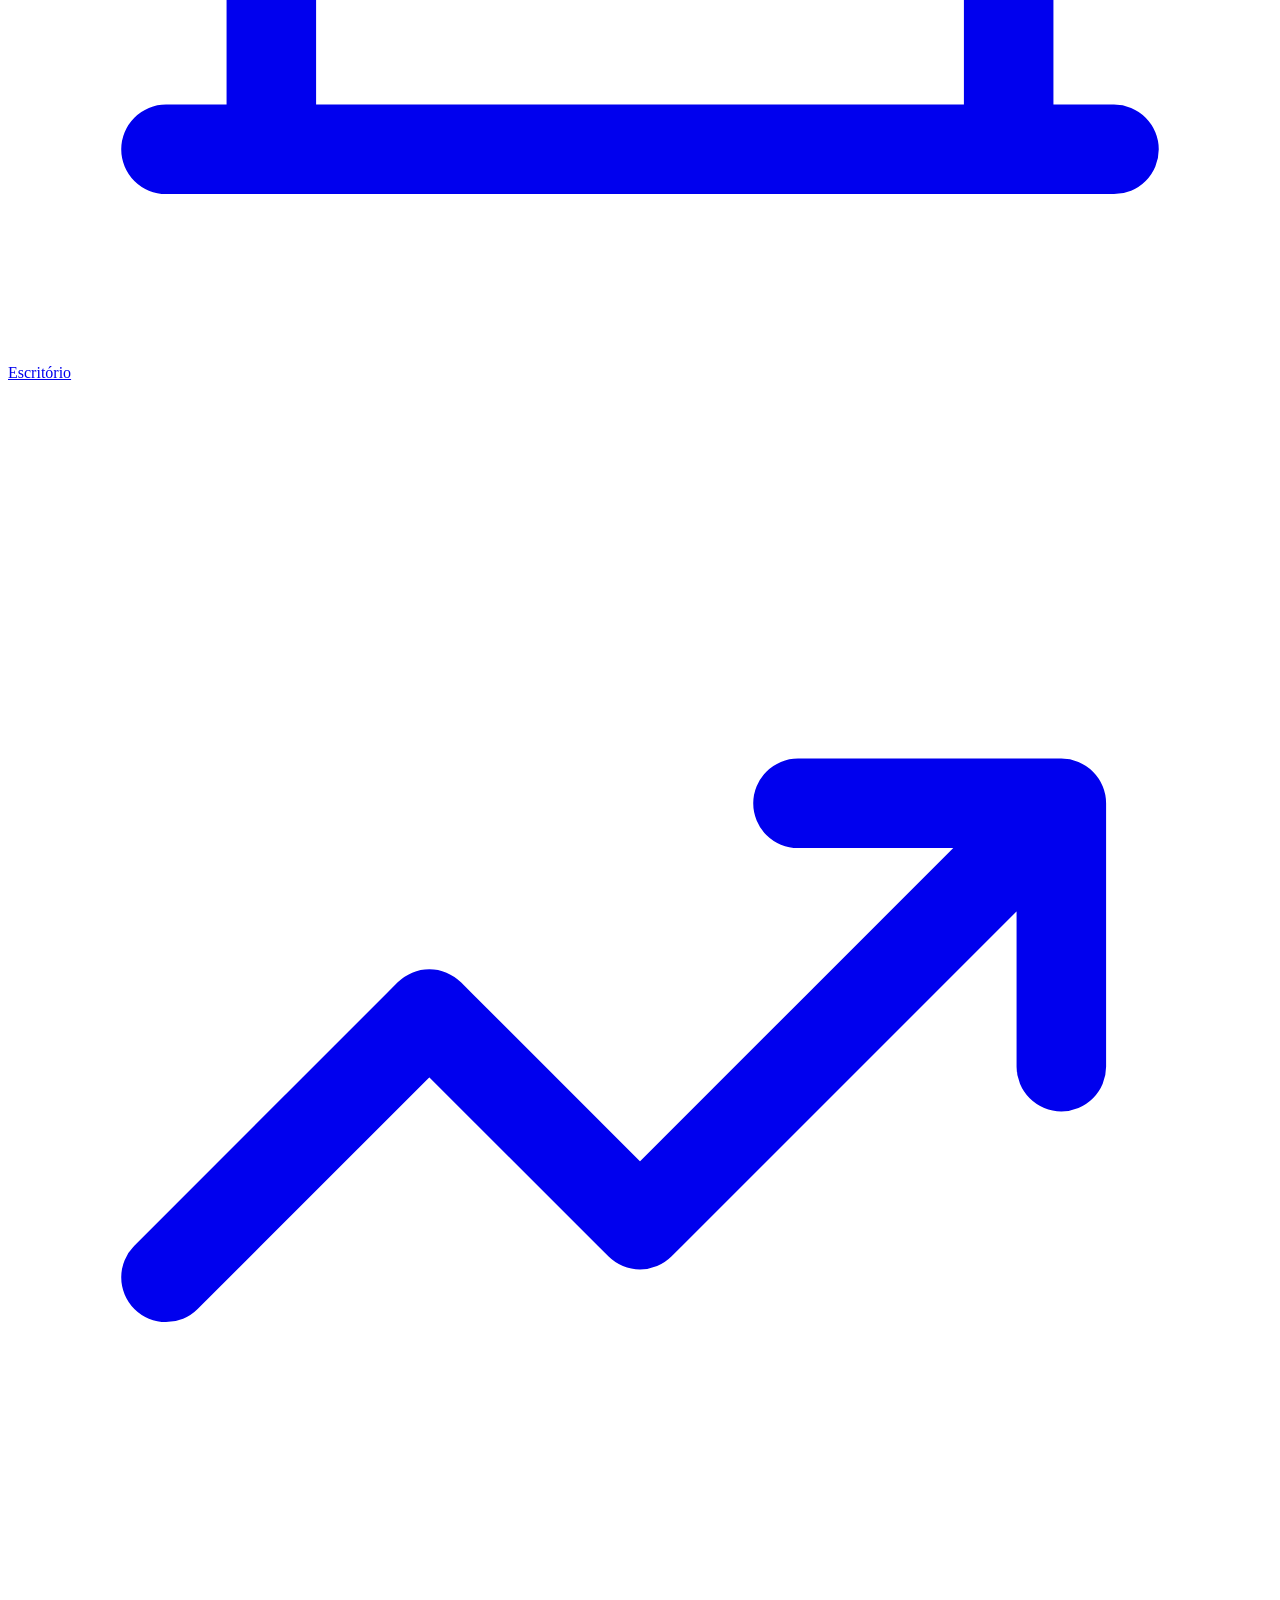
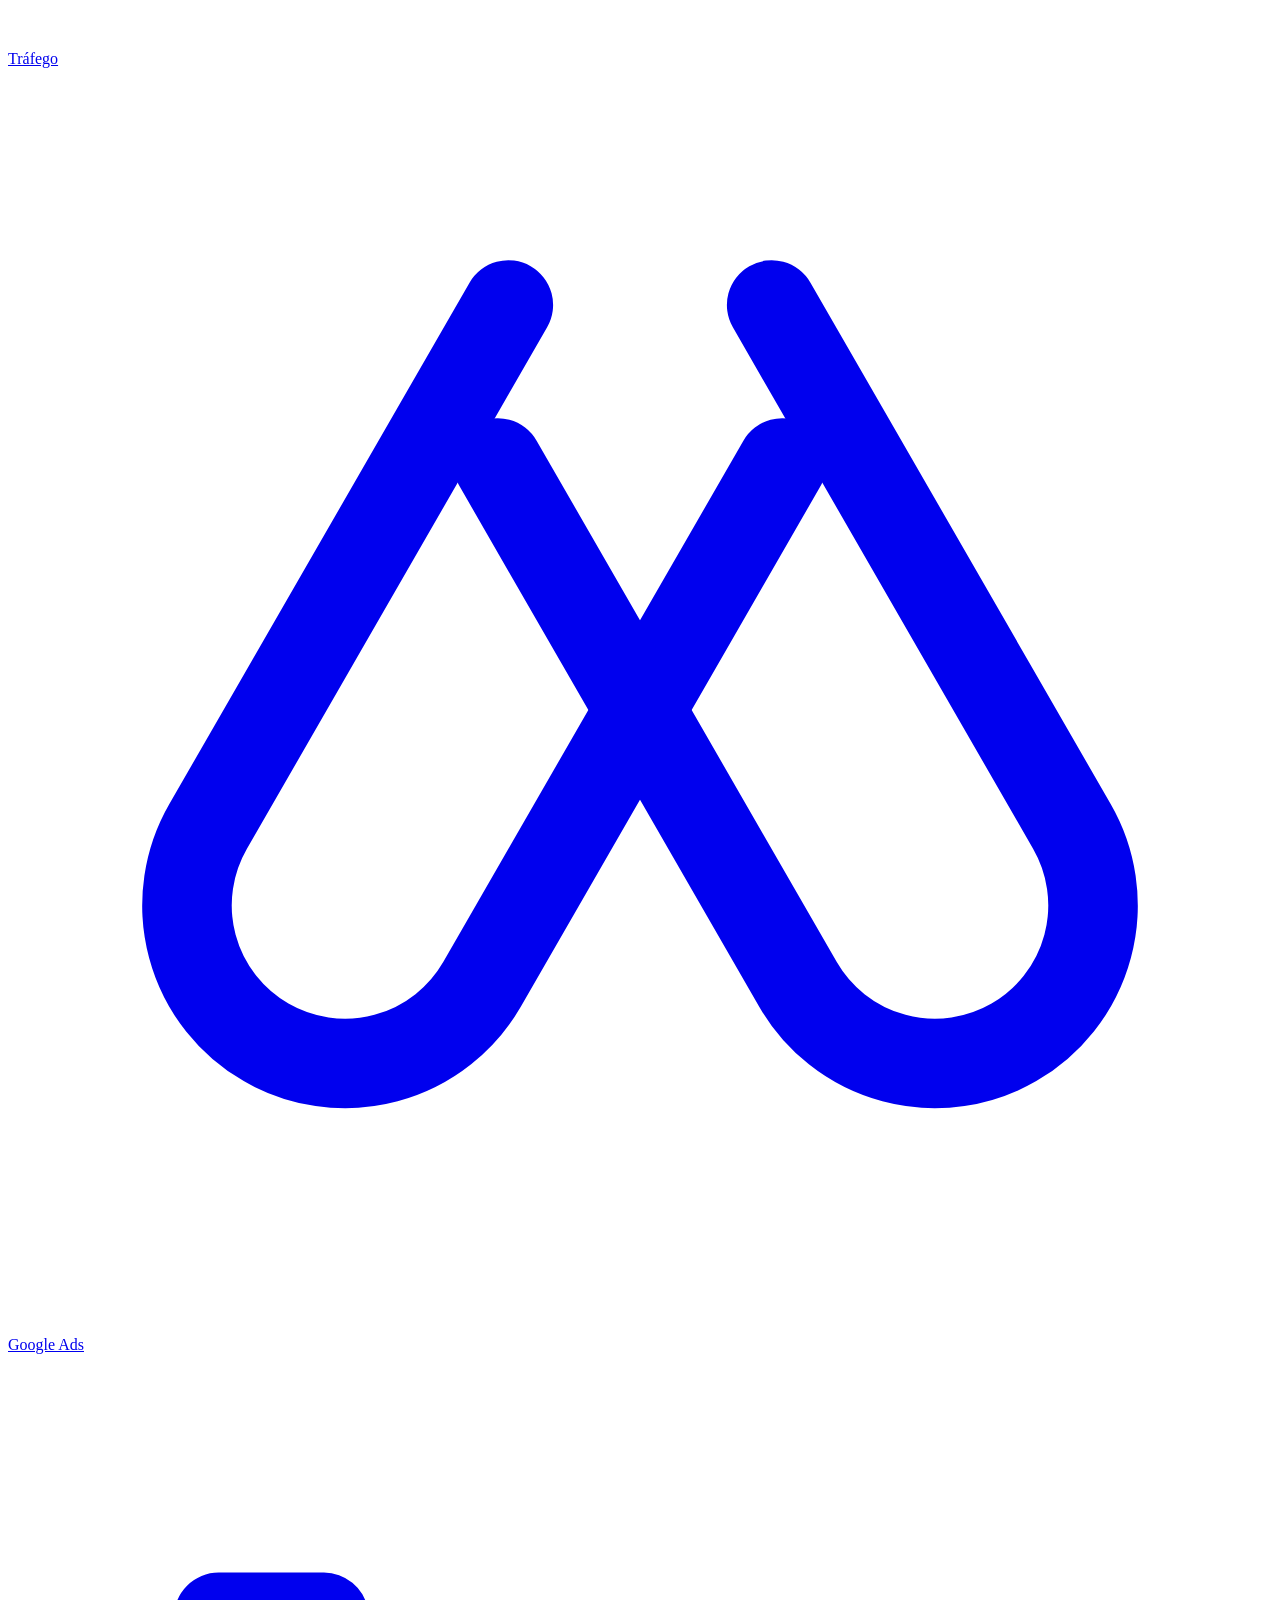
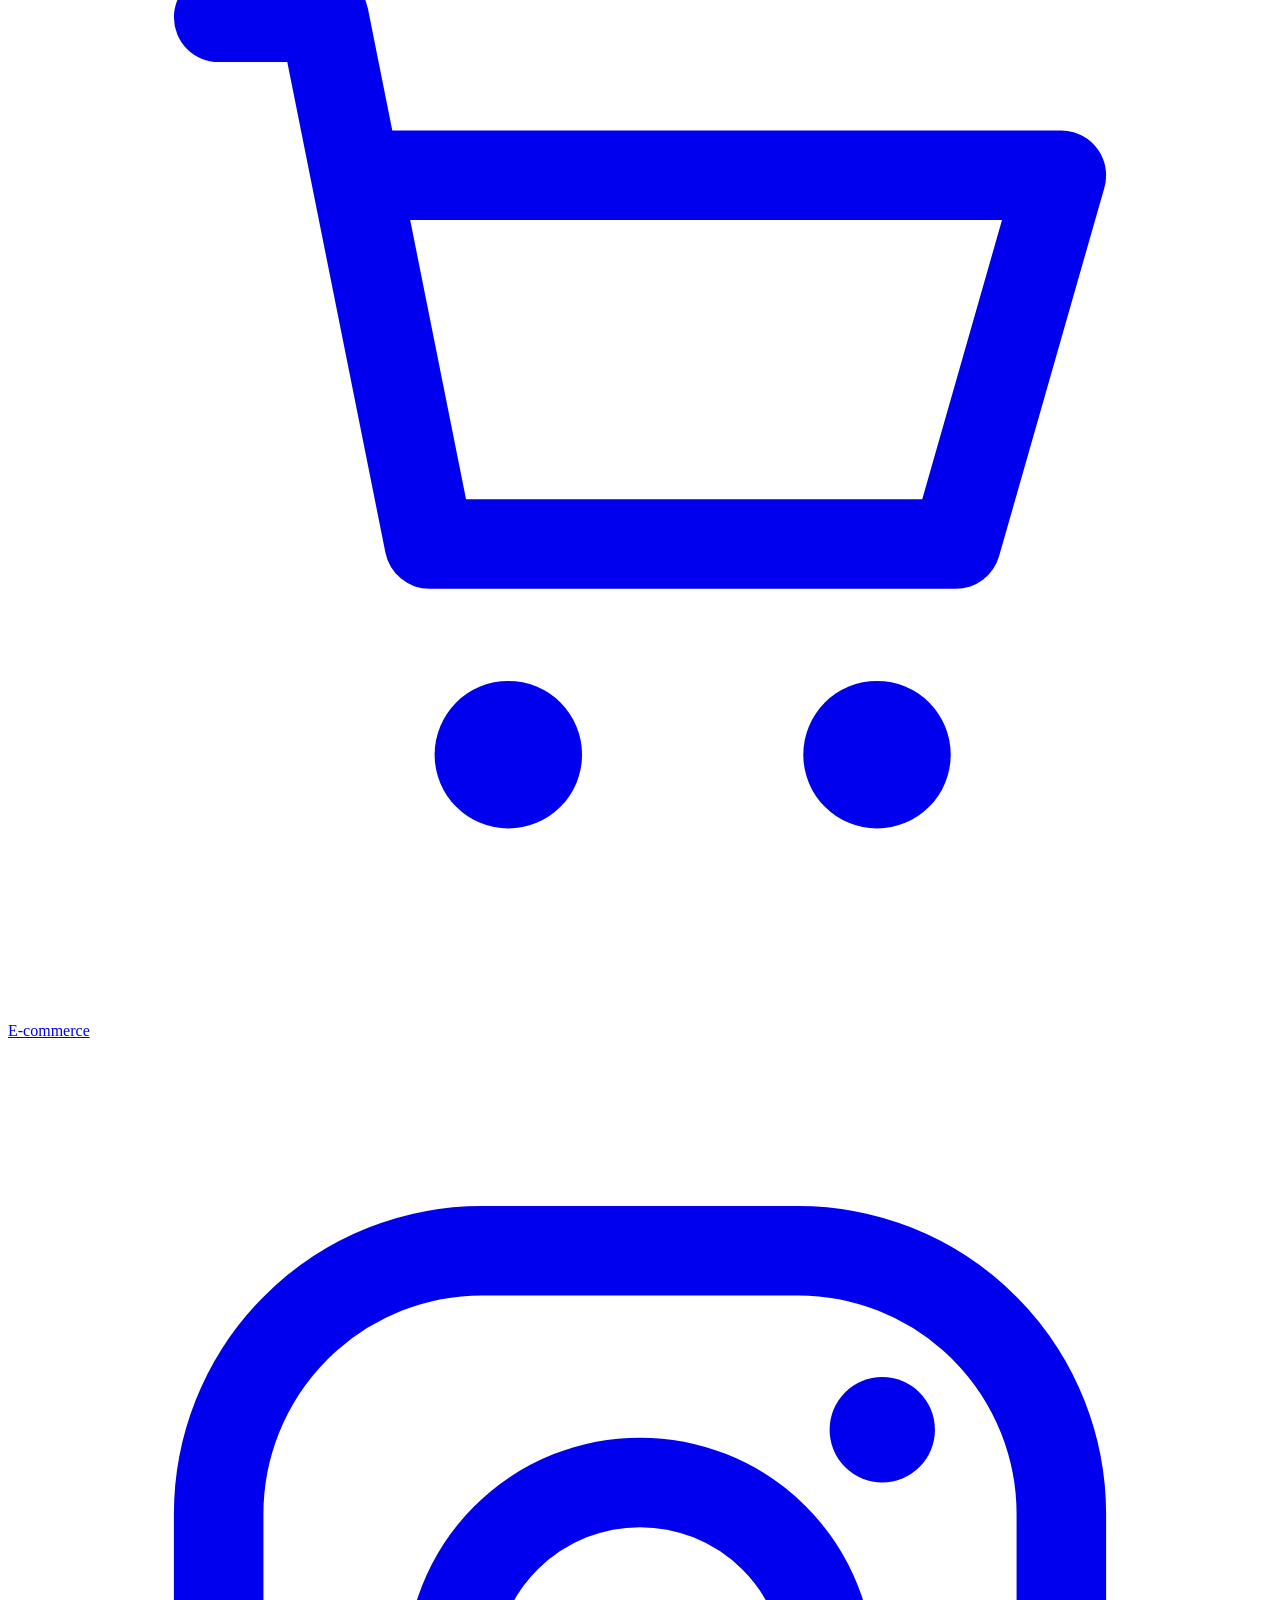
==== commit 08a2eee4: "Google Ads: OAuth no PC, contas pela MCC, métricas e termos de pesquisa, propostas validadas (orçame" ====
--- a/haizen/central/static/index.html
+++ b/haizen/central/static/index.html
@@ -33,6 +33,7 @@
       <a href="#/pipeline" data-rota="pipeline"><svg class="nav-icone" viewBox="0 0 24 24" aria-hidden="true"><path d="M3 5h18l-7 8v6l-4-2v-4z" fill="none" stroke="currentColor" stroke-width="1.7" stroke-linecap="round" stroke-linejoin="round"/></svg><span>Pipeline</span></a>
       <a href="#/escritorio" data-rota="escritorio"><svg class="nav-icone" viewBox="0 0 24 24" aria-hidden="true"><path d="M3 20h18M5 20v-6h14v6M7 14V9h6v5M10 9V6M15.5 11.5a2 2 0 1 0 0-4 2 2 0 0 0 0 4z" fill="none" stroke="currentColor" stroke-width="1.7" stroke-linecap="round" stroke-linejoin="round"/></svg><span>Escritório</span></a>
       <a href="#/trafego" data-rota="trafego"><svg class="nav-icone" viewBox="0 0 24 24" aria-hidden="true"><path d="M3 17l5-5 4 4 8-8M15 8h5v5" fill="none" stroke="currentColor" stroke-width="1.7" stroke-linecap="round" stroke-linejoin="round"/></svg><span>Tráfego</span> <span class="selo" id="selo-trafego" hidden></span></a>
+      <a href="#/googleads" data-rota="googleads"><svg class="nav-icone" viewBox="0 0 24 24" aria-hidden="true"><path d="M9.5 4.5 3.8 14.4a3 3 0 1 0 5.2 3l5.7-9.9" fill="none" stroke="currentColor" stroke-width="1.7" stroke-linecap="round"/><path d="m14.5 4.5 5.7 9.9a3 3 0 1 1-5.2 3L9.3 7.5" fill="none" stroke="currentColor" stroke-width="1.7" stroke-linecap="round"/></svg><span>Google Ads</span> <span class="selo" id="selo-googleads" hidden></span></a>
       <a href="#/ecommerce" data-rota="ecommerce"><svg class="nav-icone" viewBox="0 0 24 24" aria-hidden="true"><path d="M4 5h2l2 10h10l2-7H7.2" fill="none" stroke="currentColor" stroke-width="1.7" stroke-linecap="round" stroke-linejoin="round"/><circle cx="9.5" cy="19" r="1.4" fill="currentColor"/><circle cx="16.5" cy="19" r="1.4" fill="currentColor"/></svg><span>E-commerce</span> <span class="selo" id="selo-ecommerce" hidden></span></a>
       <a href="#/social" data-rota="social"><svg class="nav-icone" viewBox="0 0 24 24" aria-hidden="true"><rect x="4" y="4" width="16" height="16" rx="5" fill="none" stroke="currentColor" stroke-width="1.7"/><circle cx="12" cy="12" r="3.6" fill="none" stroke="currentColor" stroke-width="1.7"/><circle cx="16.6" cy="7.4" r="1" fill="currentColor"/></svg><span>Social</span> <span class="selo" id="selo-social" hidden></span></a>
       <a href="#/agentes" data-rota="agentes"><svg class="nav-icone" viewBox="0 0 24 24" aria-hidden="true"><path d="M8 4h8l3 5-7 11L5 9z M5 9h14 M12 20 9.5 9 12 4l2.5 5z" fill="none" stroke="currentColor" stroke-width="1.7" stroke-linecap="round" stroke-linejoin="round"/></svg><span>Agentes</span> <span class="selo" id="selo-agentes" hidden></span></a>
